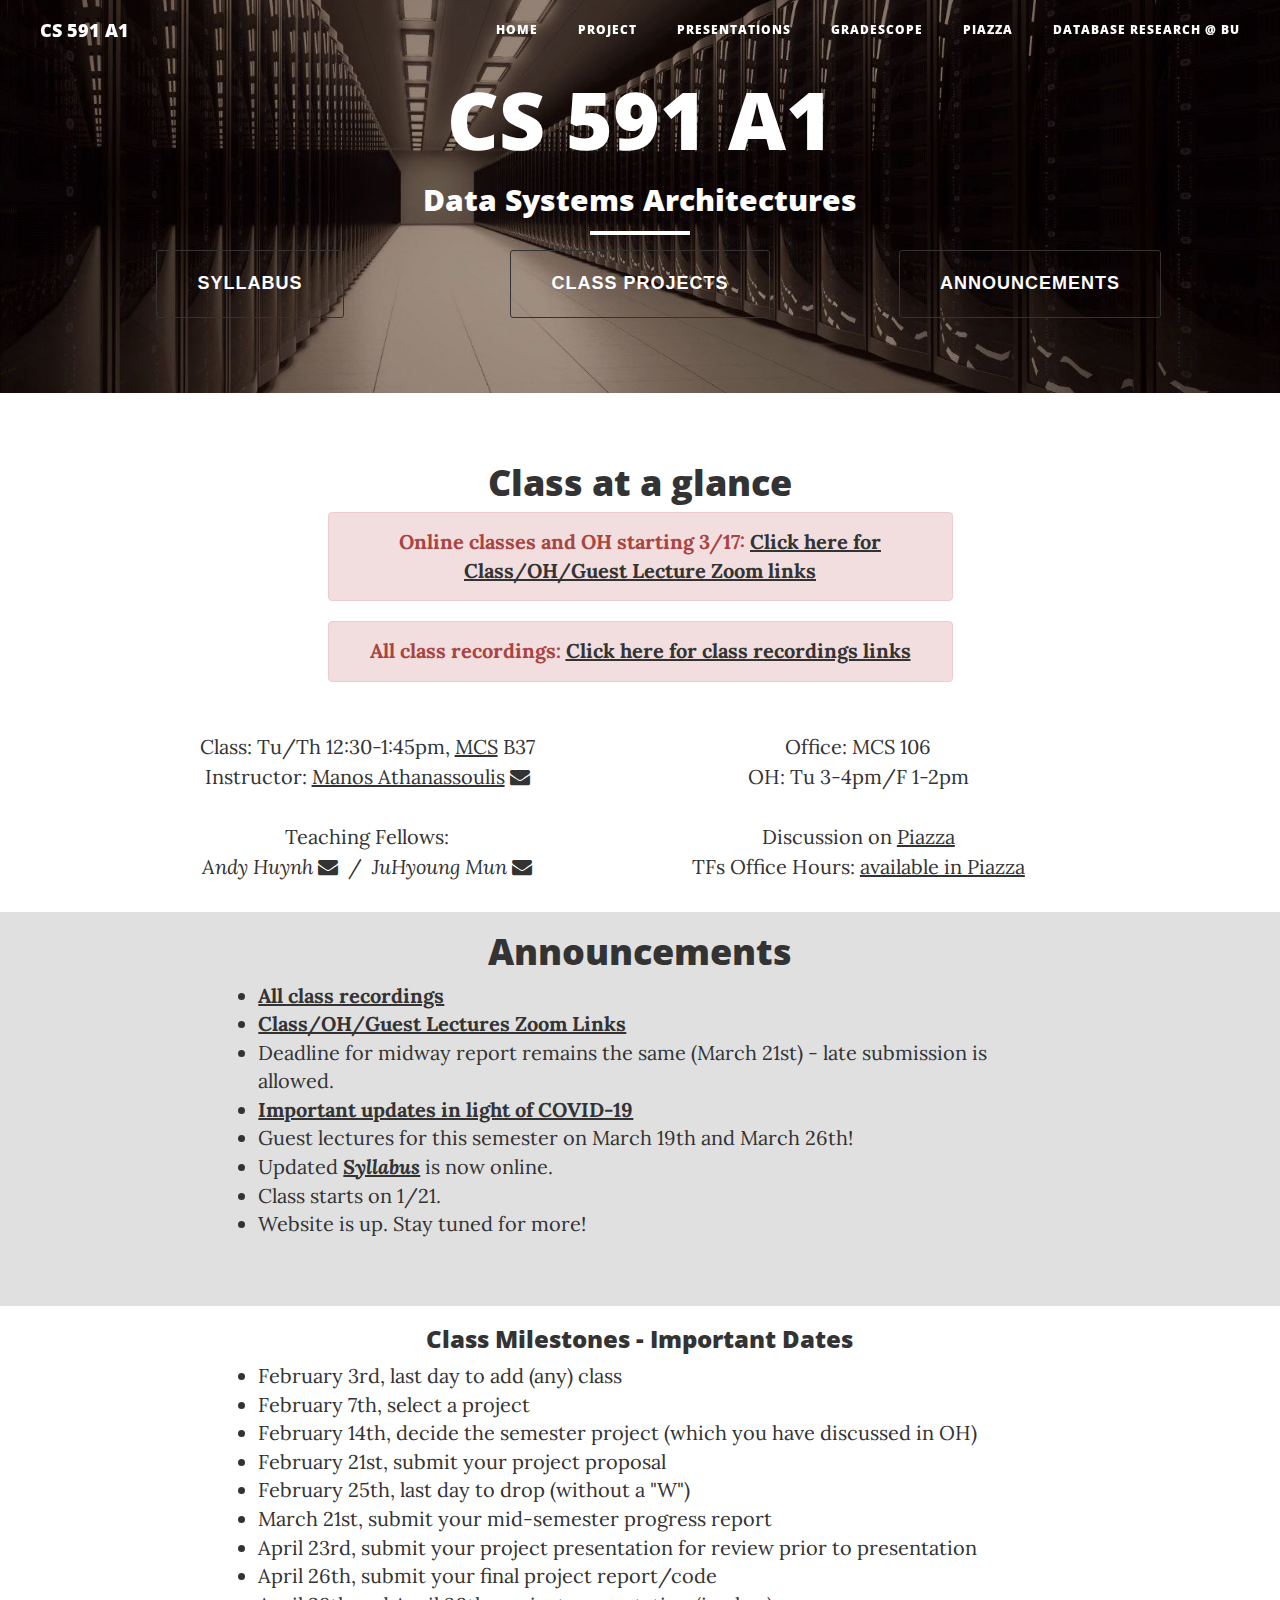
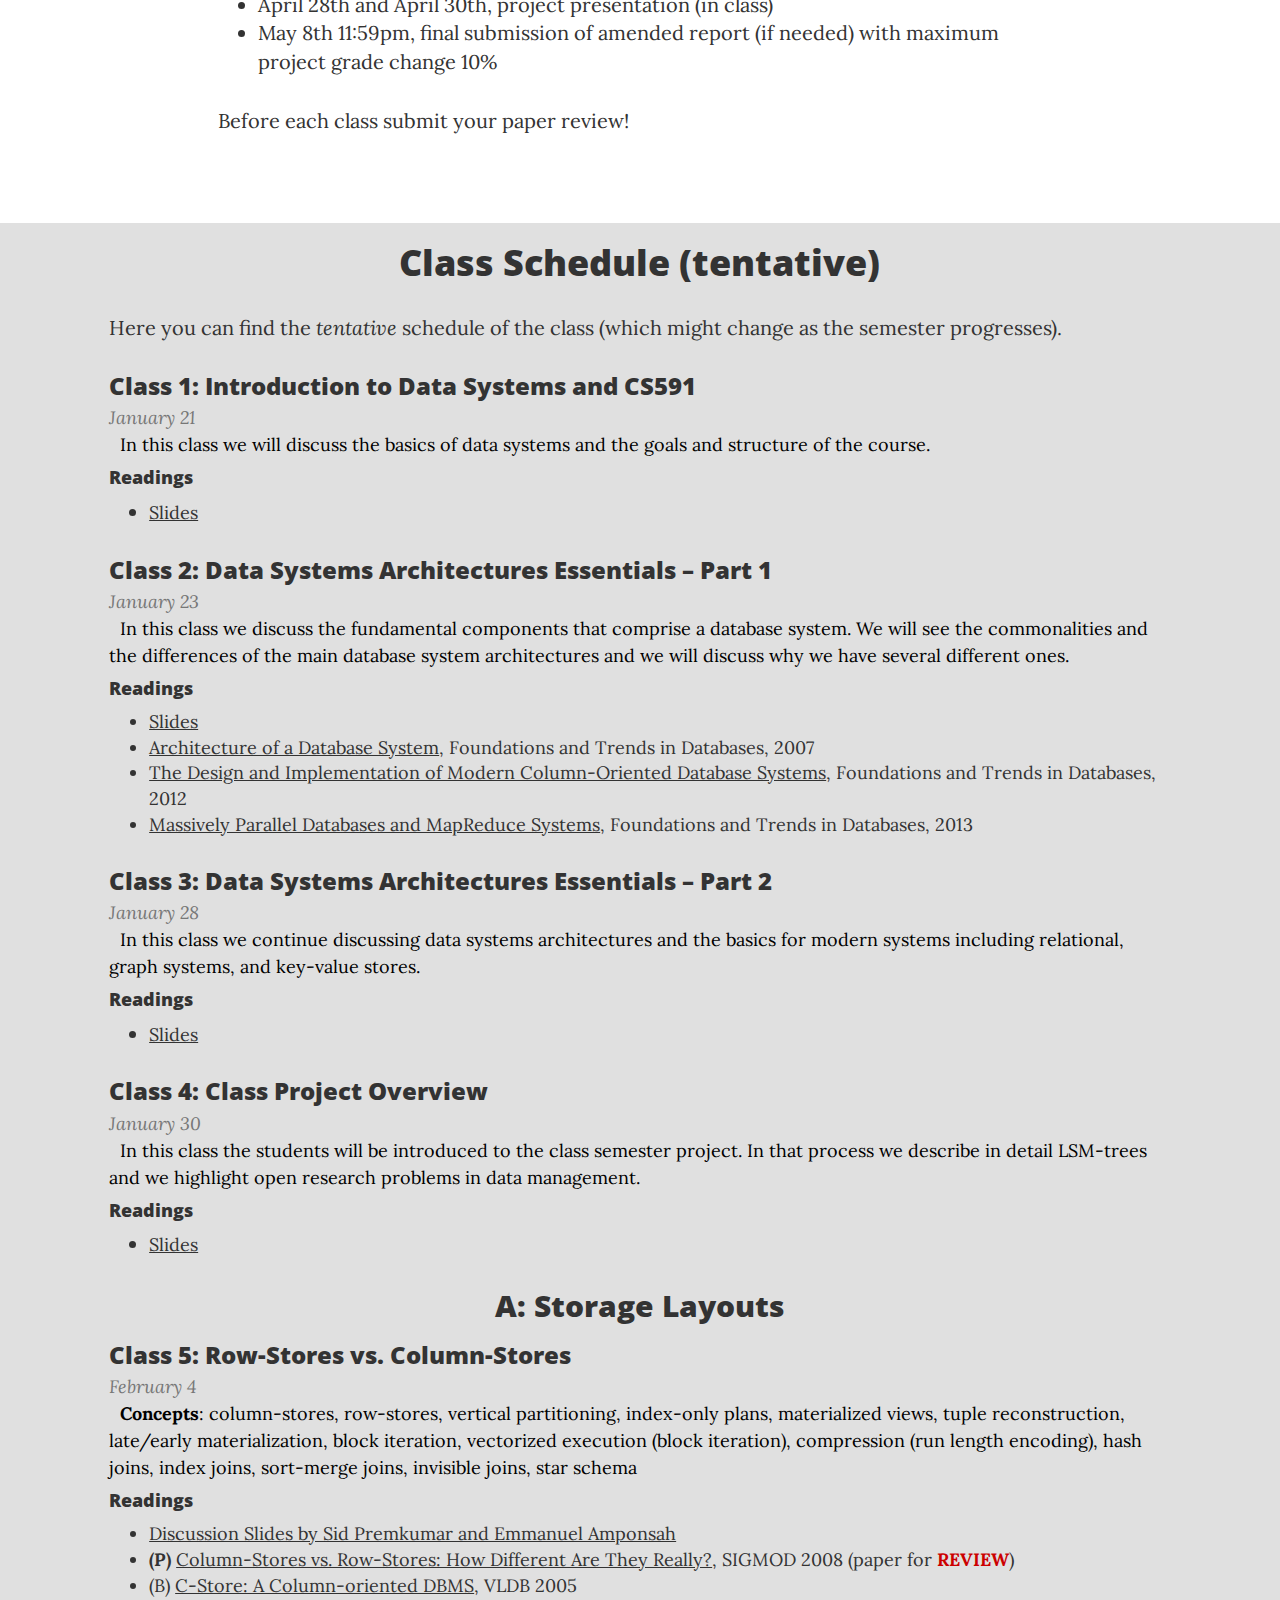
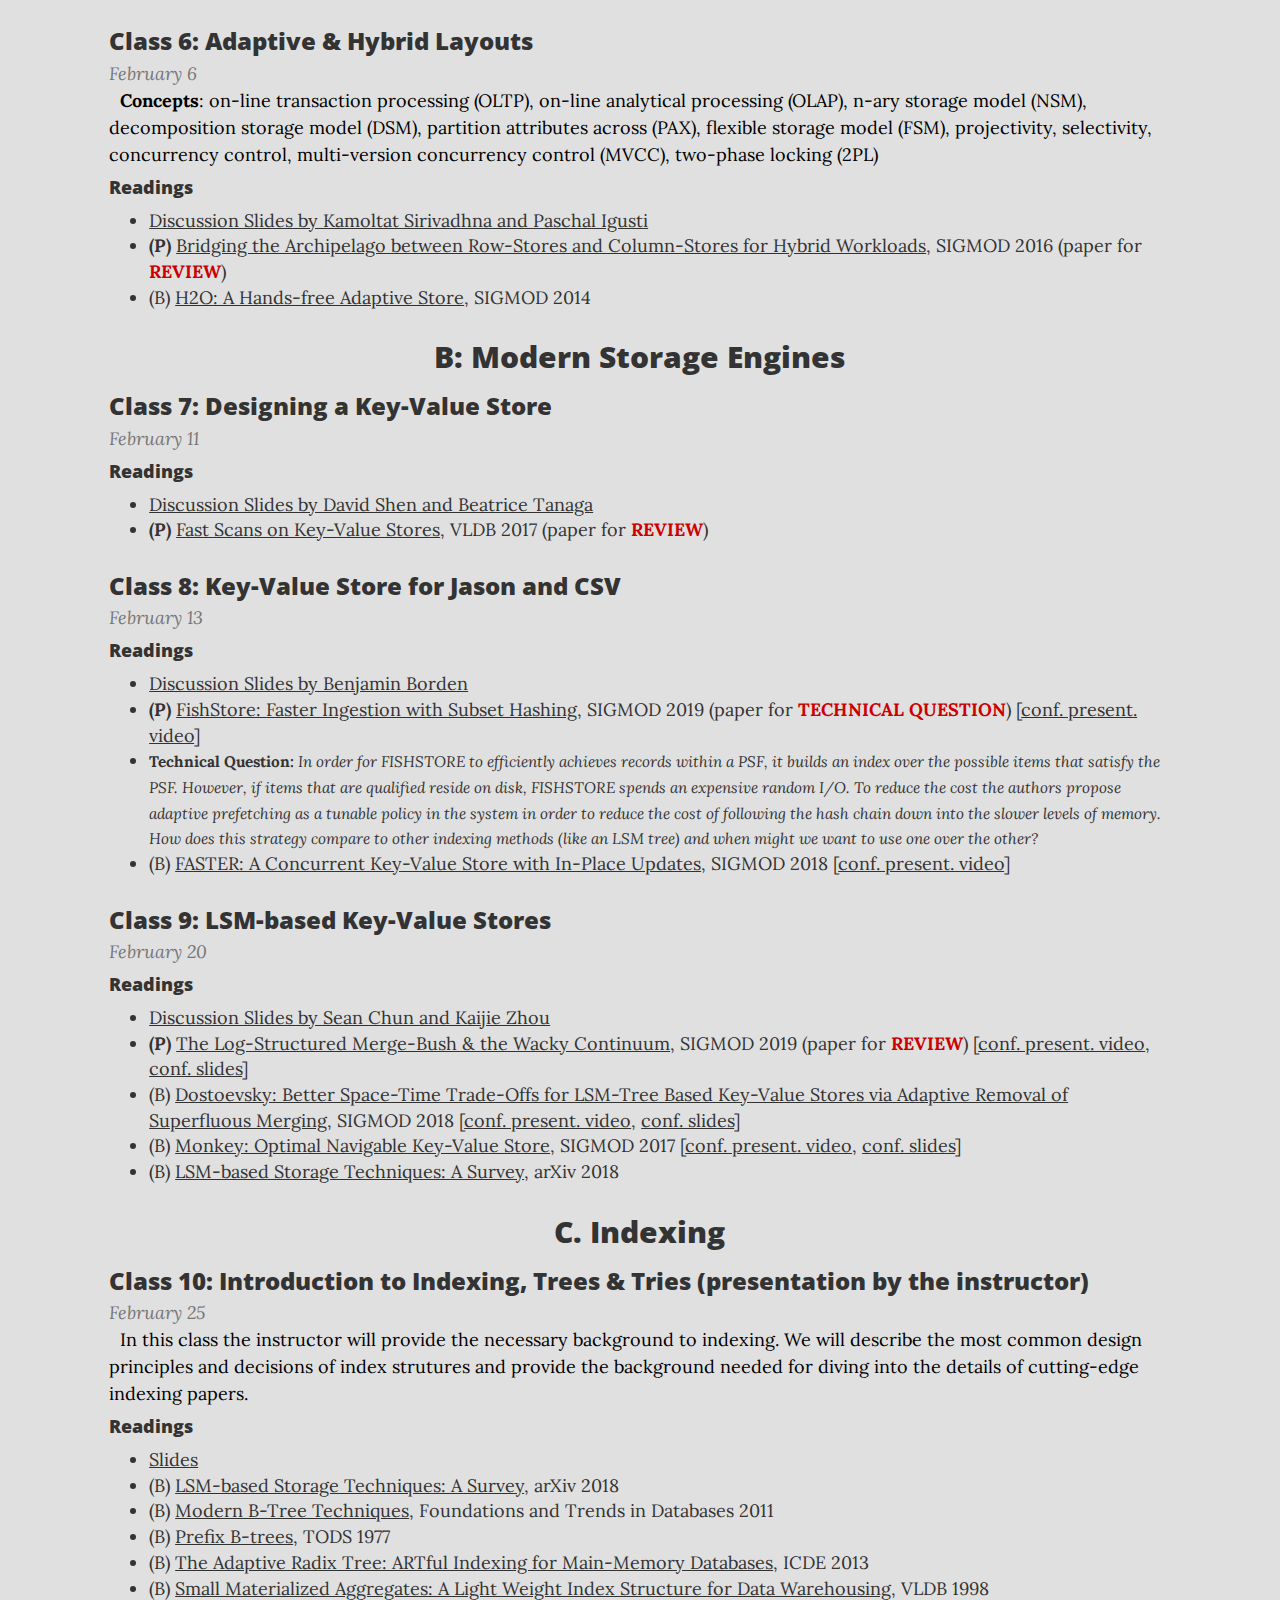
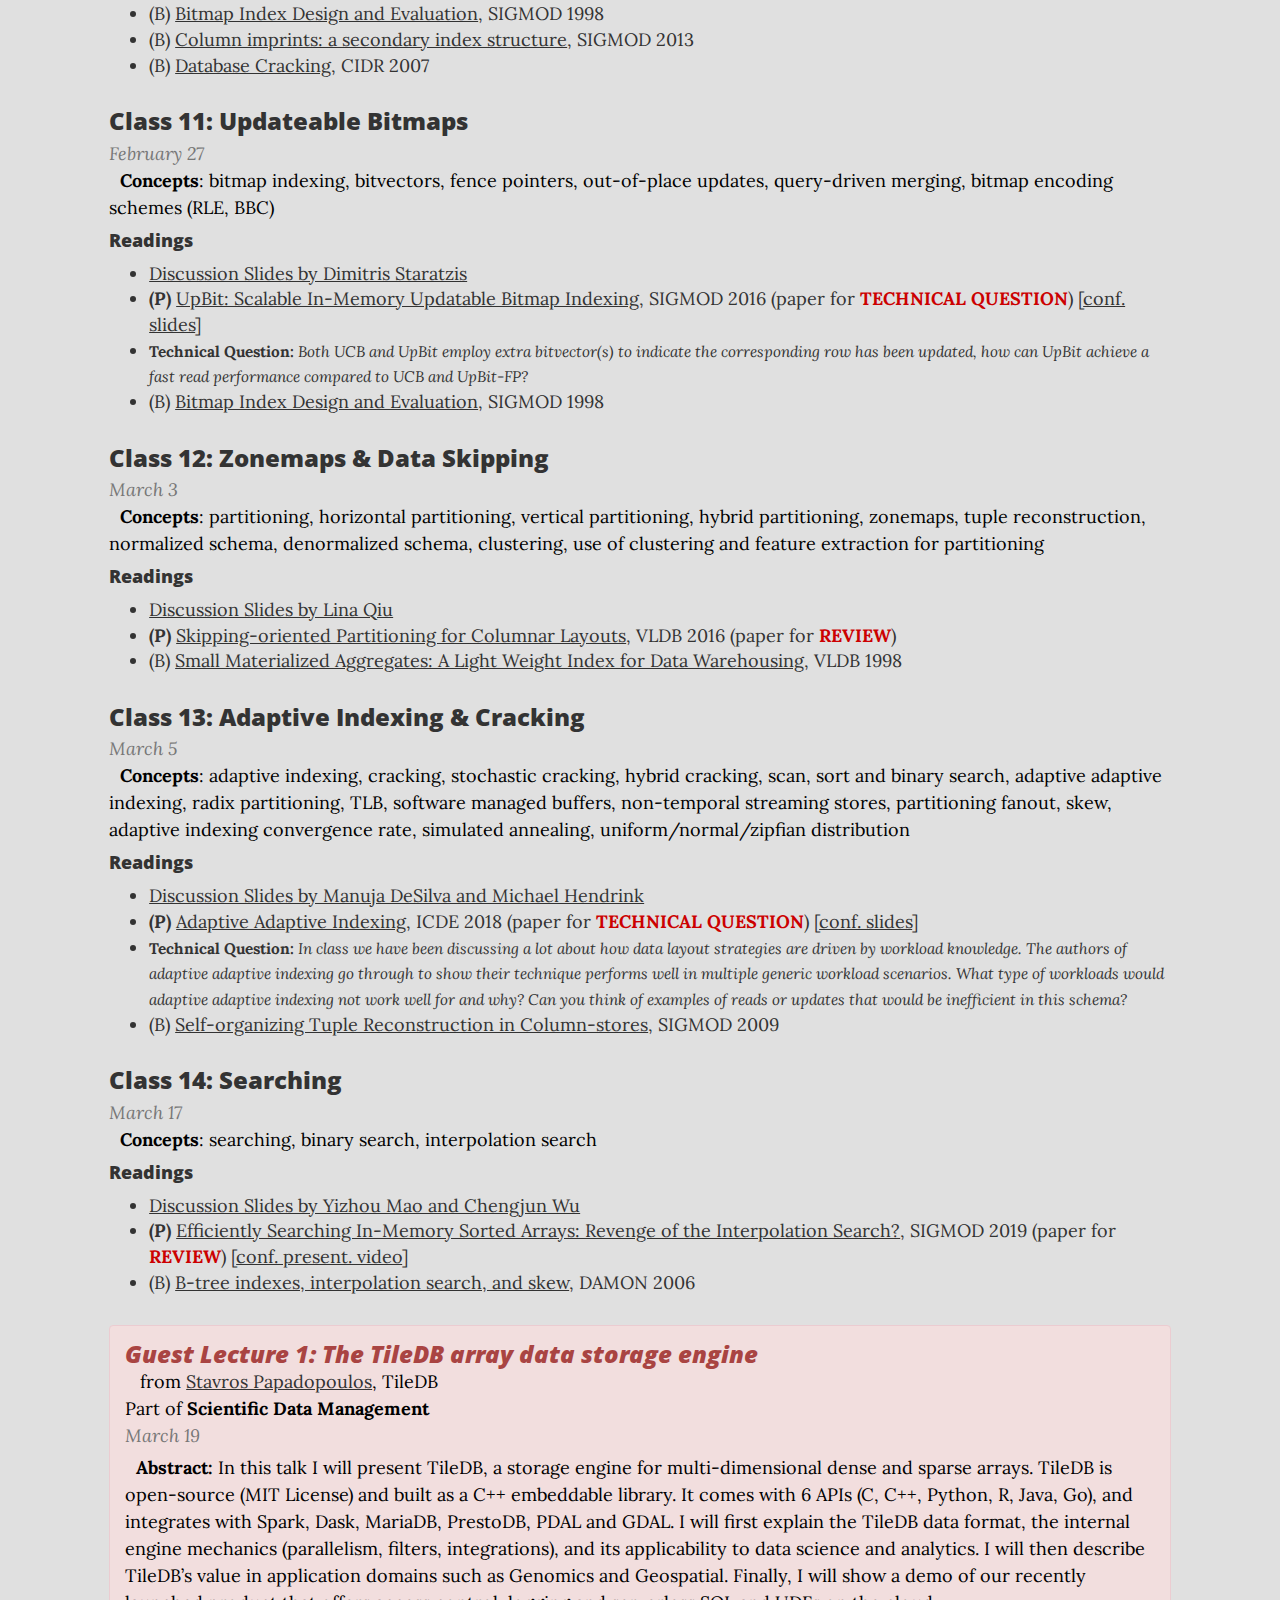
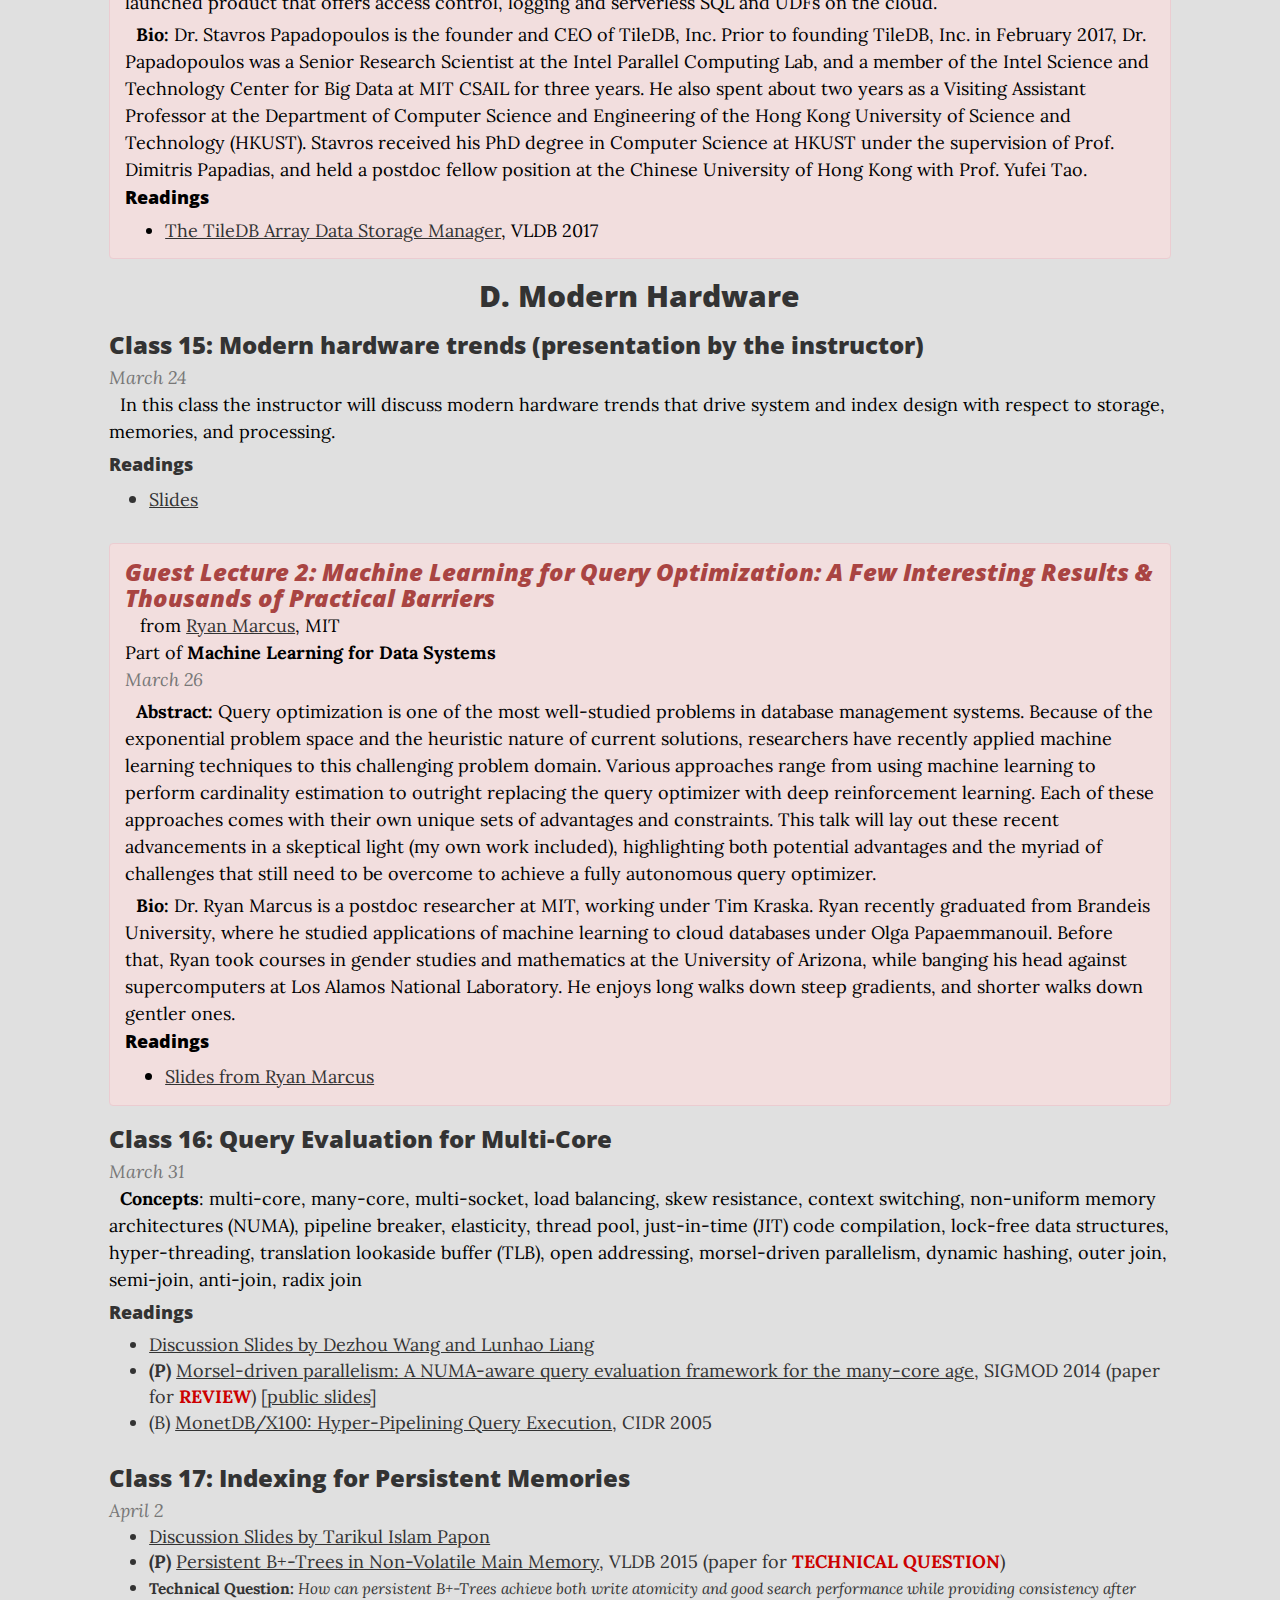
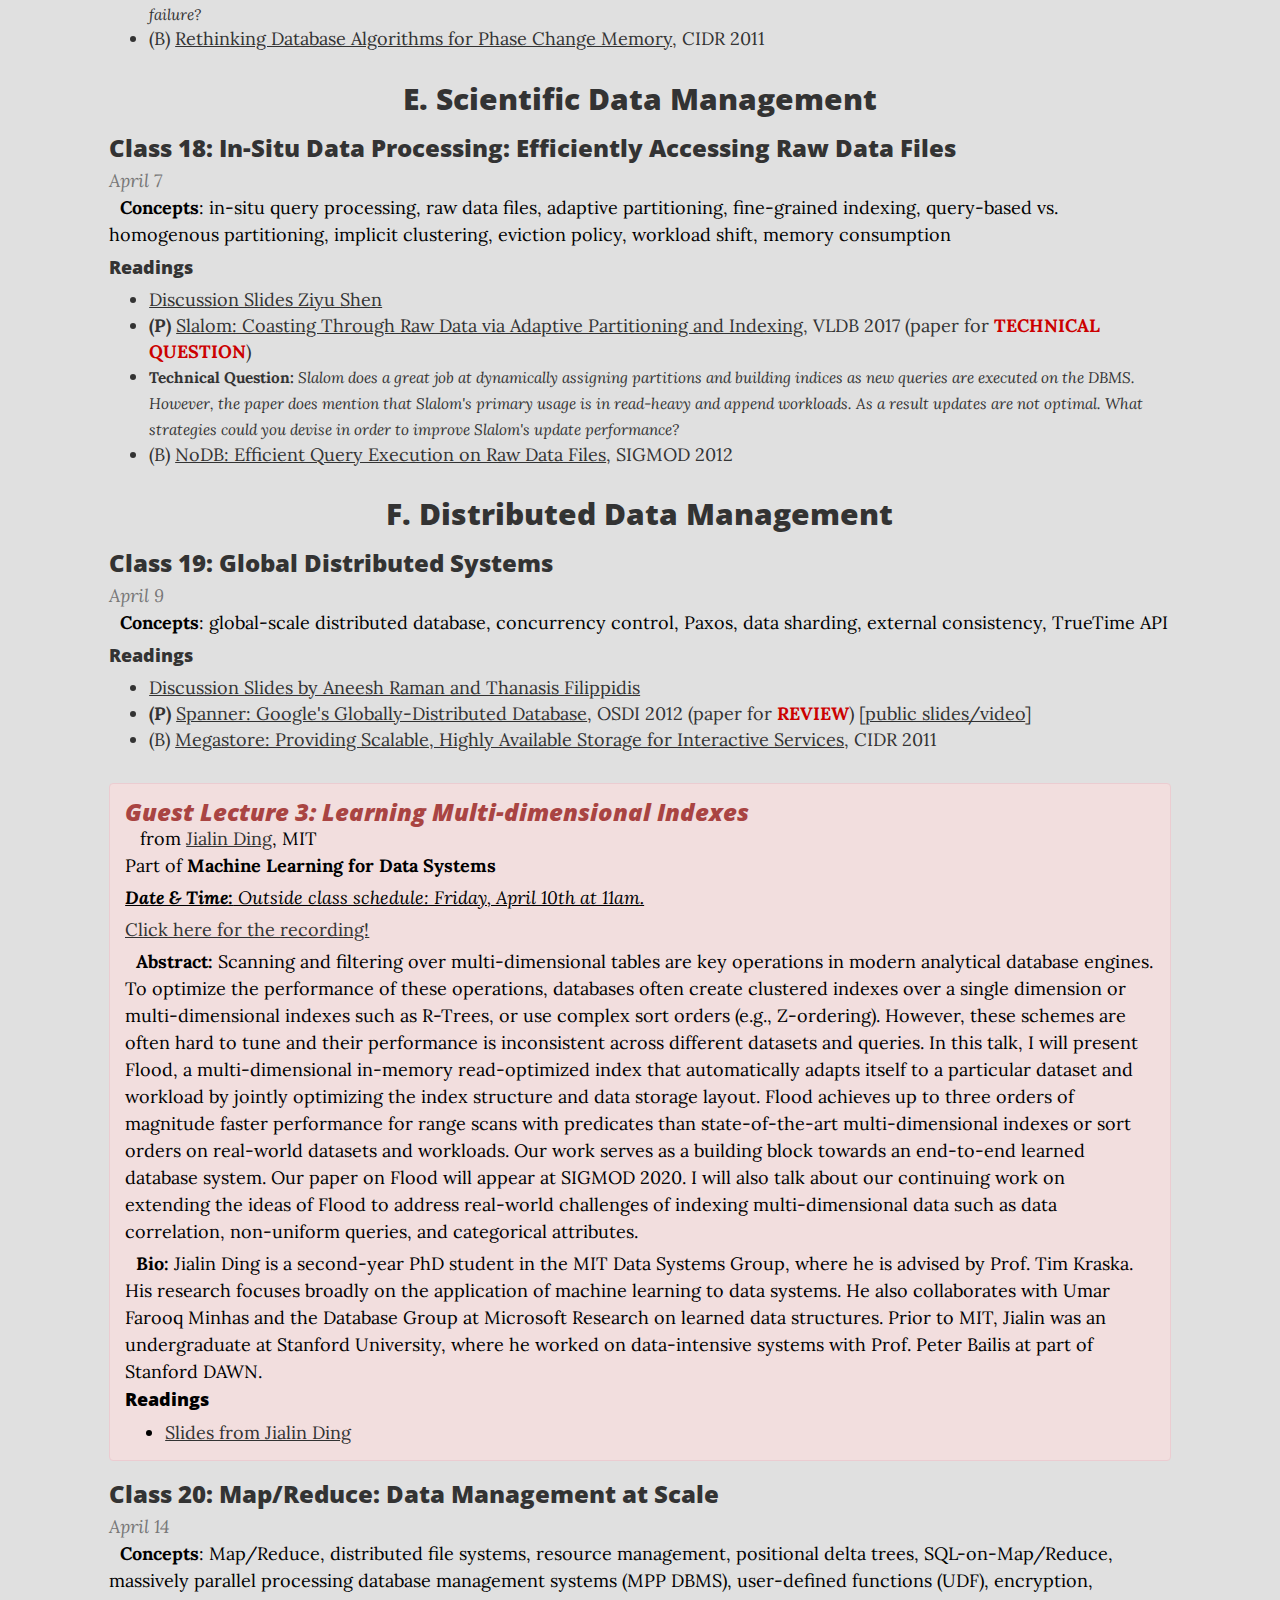
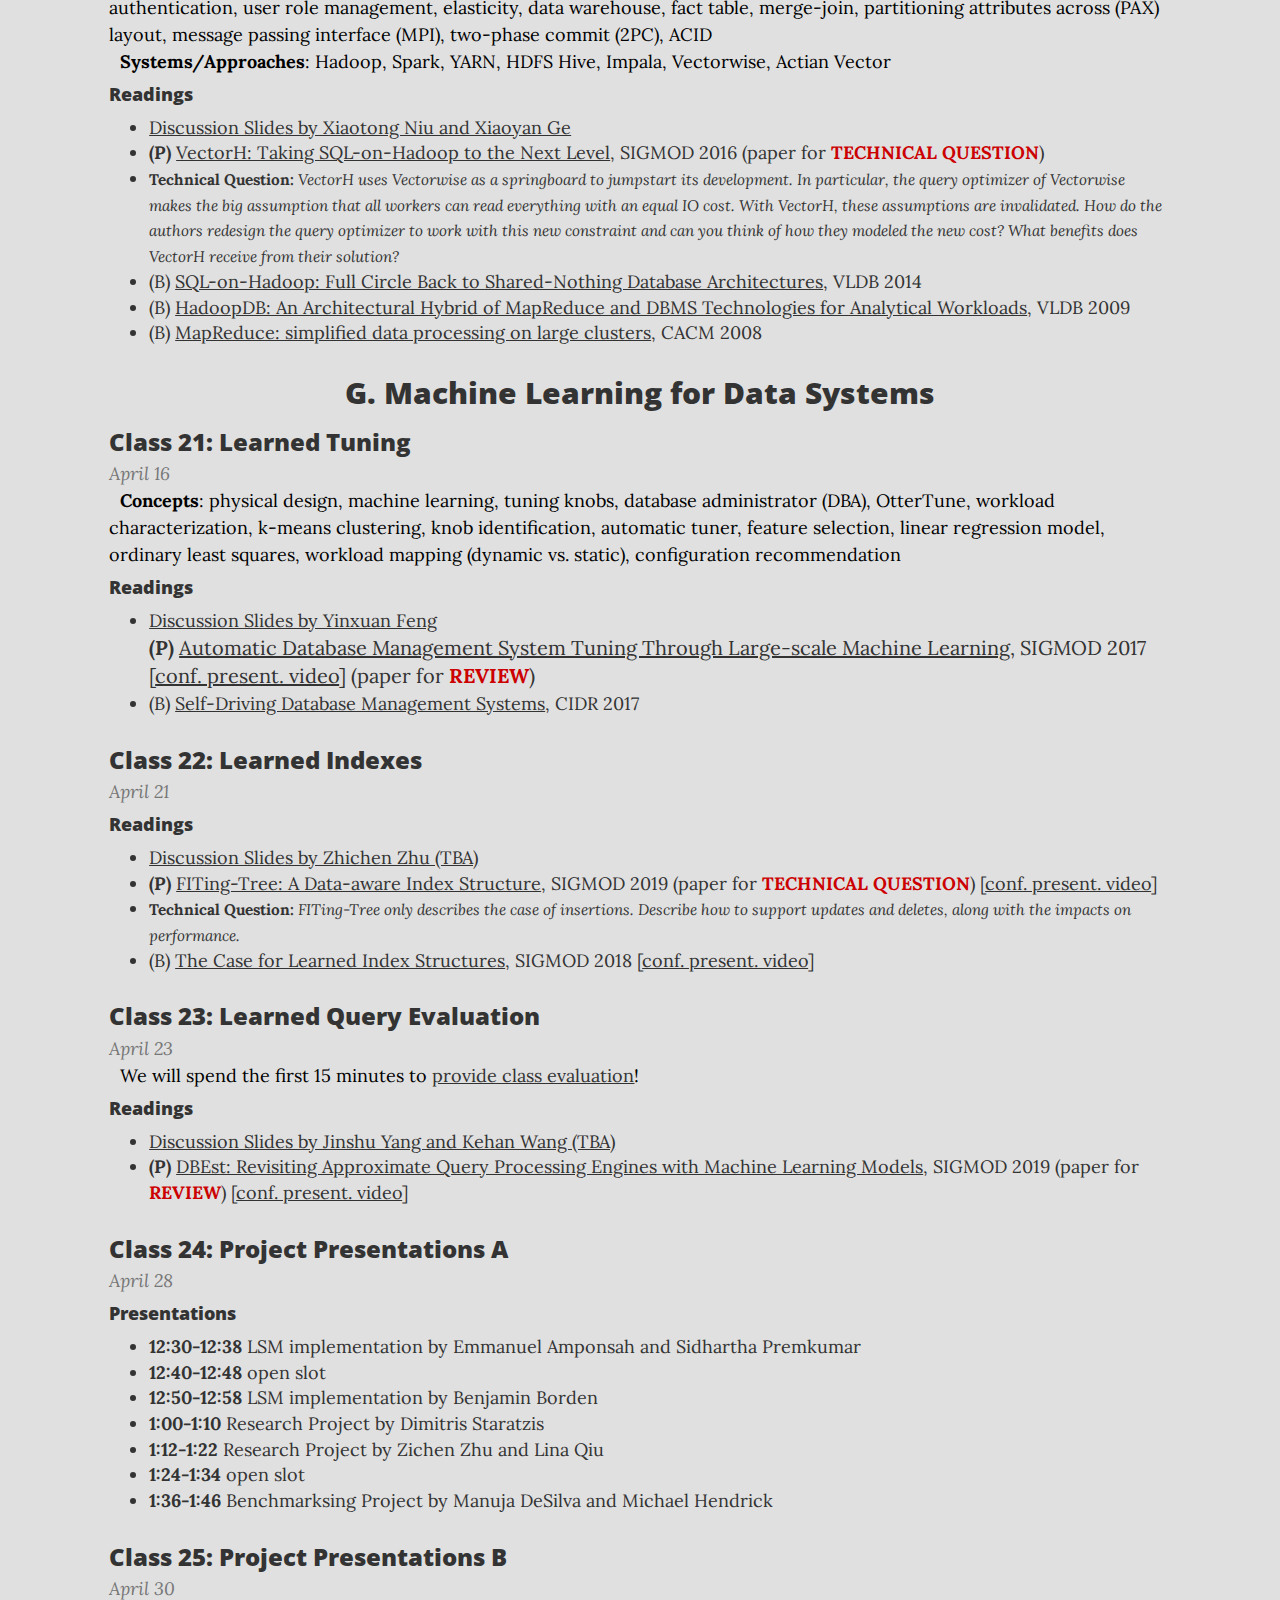
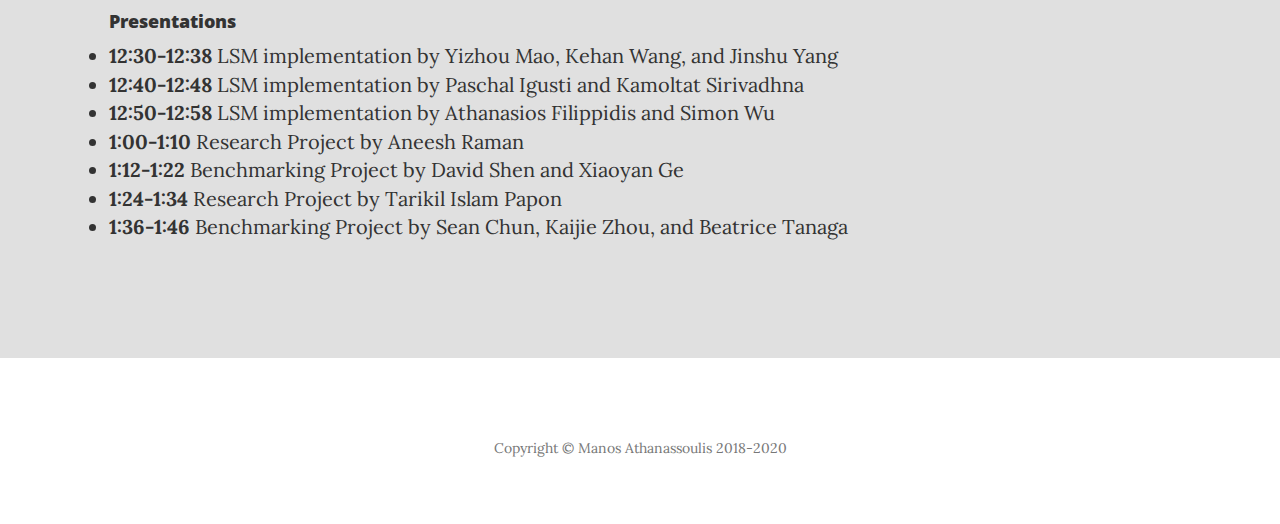
==== index.html @ b8f97b35 "minor" ====
<!DOCTYPE html>
<html lang="en">

<head>

    <meta charset="utf-8">
    <meta http-equiv="X-UA-Compatible" content="IE=edge">
    <meta name="viewport" content="width=device-width, initial-scale=1">
    <meta name="description" content="">
    <meta name="author" content="">

    <link href="img/favicon-database.ico" rel="shortcut icon" type="image/x-icon" />

    <title>CAS CS591 A1 -- Data Systems Architectures @ Boston University</title>

    <!-- Bootstrap Core CSS -->
    <link href="vendor/bootstrap/css/bootstrap.min.css" rel="stylesheet">

    <!-- Theme CSS -->
    <link href="css/clean-blog.min.css" rel="stylesheet">

    <!-- Custom CSS -->
    <link href="css/main.css?v=1" rel="stylesheet">

    <!-- Custom Fonts -->
    <link href="vendor/font-awesome/css/font-awesome.min.css" rel="stylesheet" type="text/css">
    <link href='https://fonts.googleapis.com/css?family=Lora:400,700,400italic,700italic' rel='stylesheet' type='text/css'>
    <link href='https://fonts.googleapis.com/css?family=Open+Sans:300italic,400italic,600italic,700italic,800italic,400,300,600,700,800' rel='stylesheet' type='text/css'>

    <!-- HTML5 Shim and Respond.js IE8 support of HTML5 elements and media queries -->
    <!-- WARNING: Respond.js doesn't work if you view the page via file:// -->
    <!--[if lt IE 9]>
        <script src="https://oss.maxcdn.com/libs/html5shiv/3.7.0/html5shiv.js"></script>
        <script src="https://oss.maxcdn.com/libs/respond.js/1.4.2/respond.min.js"></script>
    <![endif]-->

  <script type="text/javascript"> 
      function classDay(d){ 
        var dates = ["January 21","January 23","January 28","January 30","February 4","February 6","February 11","February 13","February 20","February 25","February 27","March 3","March 5","March 17","March 19","March 24","March 26","March 31","April 2","April 7","April 9","April 14","April 16","April 21","April 23","April 28","April 30"]
        if (d>=0 && d<27)
          return dates[d];
        else 
          return "TBA";
       } 
       var cday=0;
       var rday=0;
       var cancelday=0;
    </script>

</head>

<body>

    <!-- Navigation -->
    <nav class="navbar navbar-default navbar-custom navbar-fixed-top">
        <div class="container-fluid">
            <!-- Brand and toggle get grouped for better mobile display -->
            <div class="navbar-header page-scroll">
                <button type="button" class="navbar-toggle" data-toggle="collapse" data-target="#bs-example-navbar-collapse-1">
                    <span class="sr-only">Toggle navigation</span>
                    Menu <i class="fa fa-bars"></i>
                </button>
                <a class="navbar-brand" href="index.html">CS 591 A1</a>
            </div>

            <!-- Collect the nav links, forms, and other content for toggling -->
            <div class="collapse navbar-collapse" id="bs-example-navbar-collapse-1">
                <ul class="nav navbar-nav navbar-right">
                    <li>
                        <a href="index.html">Home</a>
                    </li>
                    <li>
                        <a href="project.html">Project</a>
                        <!-- <a class="inactiveLink">Project</a> -->
                    </li>
                    <li>
                        <a href="https://tinyurl.com/S2020-CS591-presentations" target="_blank">Presentations</a>
                        <!-- <a class="inactiveLink">Project</a> -->
                    </li>
                    <!-- <li>
                        <a href="syllabus.html">Syllabus</a>
                    </li> -->
                    <!-- <li>
                        <a href="http://tinyurl.com/" target="_blank">Notes</a>
                    </li> -->
                    <li>
                        <a href="https://www.gradescope.com/courses/82840" target="_blank">Gradescope</a>
                        <!-- <a href="https://tinyurl.com/CS591A1-blackboard" target="_blank">Blackboard</a> -->
                    </li>
                    <li>
                        <a href="http://piazza.com/bu/spring2020/cs591a1/" target="_blank">Piazza</a>
                    </li>
                    <li>
                            <a href="http://midas.bu.edu/" target="_blank">Database Research @ BU</a>
                    </li>
<!--                     <li>
                        <a href="contact.html">Contact</a>
                    </li>
 -->
    <!--                 <li>
                        <a href="#first">1st</a>
                    </li>
                    <li>
                        <a href="#second">2nd</a>
                    </li> -->
                </ul>
            </div>
            <!-- /.navbar-collapse -->
        </div>
        <!-- /.container -->
    </nav>

    <!-- Page Header -->
    <!-- Set your background image for this header on the line below. -->
    <!-- <header class="intro-header" style="background-image: url('img/home-bg.jpg')"> -->
    <!-- <header class="intro-header" style="background-color: #FF2400"> -->
    <header class="intro-header" style="background-image: url('img/data-center.jpg')">
        <div class="container">
            <div class="row">
                <div class="col-md-12">
                    <div class="site-heading">
                        <h1>CS 591 A1</h1>
                        <h2> Data Systems Architectures</h2>
                        <hr class="small">
                        <!-- <span class="subheading">Understanding the internals of database systems</span> -->
                    
                    <div class="row">
                        <div class="col-md-4">
                                <a class="btn btn-xl" href="documents/CS591A1-Spring2020-syllabus.pdf">Syllabus</a>
                        </div>
                        <div class="col-md-4">
                                <a class="btn btn-xl" href="project.html">Class Projects</a>
                        </div>
                        <div class="col-md-4">
                                <a class="btn btn-xl" href="#announcements">Announcements</a>
                        </div>

                    </div>

                    </div>
                </div>
            </div>
                        <!-- <p class="text-center"> -->
                    <!-- <a class="btn btn-xl" href="syllabus.html">What is this class about?</a>&nbsp;&nbsp;&nbsp; -->
                    <!-- <a class="btn btn-xl" href="documents/CS591A1-Spring2019-syllabus.pdf">Syllabus</a>&nbsp;&nbsp;&nbsp; -->
                    <!-- <a class="btn btn-xl" href="project.html">Class Projects</a>&nbsp;&nbsp;&nbsp; -->
                    <!-- <a class="btn btn-xl inactiveLink">Class Projects</a>&nbsp;&nbsp;&nbsp; -->
                    <!-- <a class="btn btn-xl" href="#announcements">Announcements</a> -->
                <!-- </p> -->
                    <!-- </div> -->
                <!-- </div> -->
            <!-- </div> -->
        </div>
    </header>

<!--            <div class="row">
            <div class="col-lg-10 col-lg-offset-1">
              <div class="alert alert-danger" role="alert">
                <p><strong>Note: </strong> The material of the website is currently updated. Please visit periodically to monitor updates as the beginning of the semester approaches.
                </p>
              </div>
            </div>
          </div>
 -->

    <!-- Main Content -->
    <div class="" id="first">
        <div class="row">
        	<div class="col-lg-10 col-lg-offset-1 col-md-10 col-md-offset-1">
        		<h1 class="text-center">Class at a glance</h1>
            </div>
            <div class="col-lg-6 col-lg-offset-3 col-md-8 col-md-offset-2">
                <div class="alert alert-danger" role="alert">
                    <center>
                        <strong>Online classes and OH starting 3/17: <a href="https://piazza.com/class/k5ffzklkd1z54v?cid=50" style="text-decoration: underline;">Click here for Class/OH/Guest Lecture Zoom links</a></strong> 
                    </center>
                </div>
                <div class="alert alert-danger" role="alert">
                    <center>
                        <strong>All class recordings: <a href="https://piazza.com/class/k5ffzklkd1z54v?cid=58" style="text-decoration: underline;">Click here for class recordings links</a></strong> 
                    </center>
                </div>
            </div>

            <div class="col-lg-5 col-lg-offset-1 col-md-5 col-md-offset-1 text-center">
				<p>Class: Tu/Th 12:30-1:45pm, <a href="https://www.bu.edu/maps/?id=757" target="_blank">MCS</a> B37 
				<br>
				Instructor: <a href="http://cs-people.bu.edu/mathan/" target="_blank">Manos Athanassoulis</a>&nbsp;<a href="mailto:mathan@bu.edu?subject=[CS591A1]"><i class="fa fa-envelope"></i></a></p>
				<p> Teaching Fellows: </br><em>Andy Huynh</em>&nbsp;<a href="mailto:ndhuynh@bu.edu?subject=[CS591A1]"><i class="fa fa-envelope"></i></a>&nbsp;&nbsp;/&nbsp;&nbsp;<em>JuHyoung Mun</em>&nbsp;<a href="mailto:jmun@bu.edu?subject=[CS591A1]"><i class="fa fa-envelope"></i></a></p>
			</div> 
			<div class="col-lg-4 col-md-4 text-center">
				<p> Office: MCS 106<br>
				OH: Tu 3-4pm/F 1-2pm</p>
				<p> 
                Discussion on <a href="https://piazza.com/bu/spring2020/cs591a1" target="_blank">Piazza</a>
                <!-- Discussion on <a href="https://piazza.com/bu/spring2019/cs591a1" target="_blank">Piazza</a> -->
                <br>TFs Office Hours: <a href="https://piazza.com/class/k5ffzklkd1z54v?cid=8" target="_blank">available in Piazza</a>
                </p>
			</div>
        </div>
    </div>

    <!-- Main Content -->
    <div class="alternate" id="announcements">
        <div class="row">
            <div class="col-lg-10 col-lg-offset-1 col-md-10 col-md-offset-1 col-xs-10 col-xs-offset-1">
                <h1 class="text-center">Announcements</h1>
            </div>
            
            <div class="col-lg-8 col-lg-offset-2 col-xs-10 col-xs-offset-1">
                <ul class="mylist2">

                <!-- <li> Final grades are now uploaded! </li>
                <li> Register for your <a href="https://doodle.com/poll/ey726g9zepy3kpag" target="_blank" style="text-decoration: underline">project presentation</a>. </li>
                <li> A list of useful links added in the <a href="project.html" target="_blank" style="text-decoration: underline">project page</a>. </li>
                <li> Our first visitor is coming on March 5th! </li>
                <li> More details about the projects are available in the <a href="project.html" target="_blank" style="text-decoration: underline">project page</a>. </li>
                <li> Slides for Class 1 are available. We will be posting slides as soon as possible after class. </li>
                <li> <a href="https://tinyurl.com/CASCS591A1-presentations" target="_blank" style="text-decoration: underline">Register</a> for presentations! </li>
                <li> The schedule is populated with the papers to discuss. </li> -->
                
                <li> <strong><a href="https://piazza.com/class/k5ffzklkd1z54v?cid=58">All class recordings</a></strong></li>
                <li> <strong><a href="https://piazza.com/class/k5ffzklkd1z54v?cid=50">Class/OH/Guest Lectures Zoom Links</a></strong></li>
                <li> Deadline for midway report remains the same (March 21st) - late submission is allowed.</li>
                <li> <strong><a href="https://piazza.com/class/k5ffzklkd1z54v?cid=41">Important updates in light of COVID-19</a></strong></li>
                <li> Guest lectures for this semester on March 19th and March 26th! </li>
                <li> Updated <strong><em><a href="documents/CS591A1-Spring2020-syllabus.pdf">Syllabus</a></em></strong> is now online. </li> 
                <li> Class starts on 1/21.</li>
                <li> Website is up. Stay tuned for more!</li>
                </ul>
                <br>
                <br>

            </div>
        </div>
    </div>


    <!-- Main Content -->
    <div class="" id="milestones">
        <div class="row">
            <div class="col-lg-10 col-lg-offset-1 col-md-10 col-md-offset-1 col-xs-10 col-xs-offset-1">
                <h3 class="text-center">Class Milestones - Important Dates</h3>
            </div>

            <div class="col-lg-8 col-lg-offset-2 col-xs-10 col-xs-offset-1">
                <ul>
                    <li>February 3rd, last day to add (any) class</li>
                    <li>February 7th, select a project</li>
                    <li>February 14th, decide the semester project (which you have discussed in OH)</li>
                    <li>February 21st, submit your project proposal</li>
                    <li>February 25th, last day to drop (without a "W")</li>
                    <li>March 21st, submit your mid-semester progress report</li>
                    <li>April 23rd, submit your project presentation for review prior to presentation</li>
                    <li>April 26th, submit your final project report/code</li>
                    <li>April 28th and April 30th, project presentation (in class)</li>
                    <li>May 8th 11:59pm, final submission of amended report (if needed) with maximum project grade change 10%</li>
                </ul>
                <p>Before each class submit your paper review!</p>
                <br>
                <br>

            </div>
        </div>
    </div>

    <!-- Main Content -->

    <div class="alternate" id="schedule">
        <div class="row">
            <div class="col-lg-10 col-lg-offset-1 col-md-10 col-md-offset-1">
            	<h1 class="text-center">Class Schedule (tentative)</h1>

                <p>
                Here you can find the <em>tentative</em> schedule of the class (which
                might change as the semester progresses).
                </p>
                <!-- <p>
                The slides will be uploaded here after each class, but they
                <em>cannot</em> be used as a replacement of the lectures, and will
                <em>not</em> be sufficient on their own. Some lectures might deviate from
                the textbook (in presentation, order, and content). Hence, attendance
                during the lecturing and during the class discussion is <em>mandatory</em>
                and an integral part of the class.
                </p> -->

                <div class="post-preview">
                    <h3 class="post-subtitle">
                        <script type="text/javascript">document.write("<a id=\"class"+(cday+1)+"\"></a>"); </script>
                        Class <script type="text/javascript">document.write(cday+1)</script>: Introduction to Data Systems and CS591
                    </h3>
                    <p class="post-meta"><script type="text/javascript"> document.write(classDay(rday+cday+cancelday));cday++;</script></p>
                    <p class="post-content"> In this class we will discuss the basics of data systems and the goals and structure of the course.
 
                    <h4>Readings</h4>
                    <ul>
                    <li><a target="_blank" style="font-size:18px; text-decoration: underline;" tabindex="-1" href="./slides/CAS-CS591A1-Class1.pdf" >Slides</a> </li>
                    </ul>
                    </p>
                    
                    <h3 class="post-subtitle">
                        <script type="text/javascript">document.write("<a id=\"class"+(cday+1)+"\"></a>"); </script>
                        Class <script type="text/javascript">document.write(cday+1)</script>: Data Systems Architectures Essentials – Part 1
                    </h3>
                    <p class="post-meta"><script type="text/javascript"> document.write(classDay(rday+cday+cancelday));cday++;</script></p>
                    <p class="post-content"> In this class we discuss the fundamental
                    components that comprise a database system. We will see the
                    commonalities and the differences of the main database system
                    architectures and we will discuss why we have several different ones.
                    <h4>Readings</h4>
                    <ul class="mylist">
                        <li><a target="_blank" style="font-size:18px; text-decoration: underline;" tabindex="-1" href="./slides/CAS-CS591A1-Class2.pdf" >Slides</a> </li>
                    <li><a href="https://dsf.berkeley.edu/papers/fntdb07-architecture.pdf">Architecture of a Database System</a>, Foundations and Trends in Databases, 2007</li>
                    <li><a href="http://db.csail.mit.edu/pubs/abadi-column-stores.pdf">The Design and Implementation of Modern Column-Oriented Database Systems</a>, Foundations and Trends in Databases, 2012</li>
                    <li><a href="https://www.cut.ac.cy/digitalAssets/122/122275_1002013-FnTDB-Survey.pdf">Massively Parallel Databases and MapReduce Systems</a>, Foundations and Trends in Databases, 2013</li>
                    </ul>
                    </p>

                    <h3 class="post-subtitle">
                        <script type="text/javascript">document.write("<a id=\"class"+(cday+1)+"\"></a>"); </script>
                        Class <script type="text/javascript">document.write(cday+1)</script>: Data Systems Architectures Essentials – Part 2
                    </h3>
                    <p class="post-meta"><script type="text/javascript"> document.write(classDay(rday+cday+cancelday));cday++;</script></p>
                    <p class="post-content"> In this class we continue discussing data systems architectures and the basics for modern systems including relational, graph systems, and key-value stores. 
                    <h4>Readings</h4>
                    <ul>
                    <li><a target="_blank" style="font-size:18px; text-decoration: underline;" tabindex="-1" href="./slides/CAS-CS591A1-Class3.pdf" >Slides</a> </li>                   
                    </ul>
                    </p>

                    <h3 class="post-subtitle">
                        <script type="text/javascript">document.write("<a id=\"class"+(cday+1)+"\"></a>"); </script>
                        Class <script type="text/javascript">document.write(cday+1)</script>: Class Project Overview
                    </h3>
                    <p class="post-meta"><script type="text/javascript"> document.write(classDay(rday+cday+cancelday));cday++;</script></p>
                    <p class="post-content"> In this class the students will be introduced to the class semester project. In that process we describe in detail LSM-trees and we highlight open research problems in data management. 
                    <h4>Readings</h4>
                    <ul>
                    <li><a target="_blank" style="font-size:18px; text-decoration: underline;" tabindex="-1" href="./slides/CAS-CS591A1-Class4.pdf" >Slides</a> </li>
                    </ul>
                    </p>

                    
                    <h2 class="text-center">A: Storage Layouts</h2>


                    <h3 class="post-subtitle">
                        <script type="text/javascript">document.write("<a id=\"class"+(cday+1)+"\"></a>"); </script>
                        Class <script type="text/javascript">document.write(cday+1)</script>: Row-Stores vs. Column-Stores
                    </h3>
                    <p class="post-meta"><script type="text/javascript"> document.write(classDay(rday+cday+cancelday));cday++;</script></p>
                    <p class="post-content"> 
                    <strong>Concepts</strong>: column-stores, row-stores, vertical partitioning, index-only plans, materialized views, tuple reconstruction, late/early materialization, 
                    block iteration, vectorized execution (block iteration), compression (run length encoding), hash joins, index joins, sort-merge joins, invisible joins, star schema
                    <h4>Readings</h4>
                    <ul class="mylist">
                    <li><a target="_blank" style="font-size:18px; text-decoration: underline;" tabindex="-1" href="./student_slides/1.ColumnStoresVsRowStores_SidPremkumar_EmmanuelAmponsah.pdf" >Discussion Slides by Sid Premkumar and Emmanuel Amponsah</a> </li>
                    <li><strong>(P)</strong> <a href="https://dl.acm.org/citation.cfm?doid=1376616.1376712">Column-Stores vs. Row-Stores: How Different Are They Really?</a>, SIGMOD 2008 (paper for <strong class="red">REVIEW</strong>) </li>
                    <li>(B) <a href="https://dl.acm.org/citation.cfm?id=1083658">C-Store: A Column-oriented DBMS</a>, VLDB 2005</li>
                    </ul>
                    </p>

                    <h3 class="post-subtitle">
                        <script type="text/javascript">document.write("<a id=\"class"+(cday+1)+"\"></a>"); </script>
                        Class <script type="text/javascript">document.write(cday+1)</script>: Adaptive &amp; Hybrid Layouts
                    </h3>
                    <p class="post-meta"><script type="text/javascript"> document.write(classDay(rday+cday+cancelday));cday++;</script></p>
                    <p class="post-content"> 
                    <strong>Concepts</strong>: on-line transaction processing (OLTP), on-line analytical processing (OLAP), n-ary storage model (NSM), decomposition storage model (DSM),
                    partition attributes across (PAX), flexible storage model (FSM), projectivity, selectivity, concurrency control, multi-version concurrency control (MVCC), 
                    two-phase locking (2PL)
                    <h4>Readings</h4>
                    <ul class="mylist">
                        <li><a target="_blank" style="font-size:18px; text-decoration: underline;" tabindex="-1" href="./student_slides/2.ArchipelagoRowCol_KamoltatSirivadhna_PaschalIgusti.pdf" >Discussion Slides by Kamoltat Sirivadhna and Paschal Igusti</a> </li>
                        <li> <strong>(P)</strong> <a href="https://dl.acm.org/citation.cfm?id=2915231">Bridging the Archipelago between Row-Stores and Column-Stores for Hybrid Workloads</a>, SIGMOD 2016 (paper for <strong class="red">REVIEW</strong>) </li>
                        <li> (B) <a href="https://dl.acm.org/citation.cfm?id=2610502">H2O: A Hands-free Adaptive Store</a>, SIGMOD 2014</li>
                    </ul>
                    </p>


                    <h2 class="text-center">B: Modern Storage Engines</h2>

                    <h3 class="post-subtitle">
                        <script type="text/javascript">document.write("<a id=\"class"+(cday+1)+"\"></a>"); </script>
                        Class <script type="text/javascript">document.write(cday+1)</script>: Designing a Key-Value Store  
                     </h3>
                     <p class="post-meta"><script type="text/javascript"> document.write(classDay(rday+cday+cancelday));cday++;</script></p>
                     <p class="post-content"> 
 
                    <h4>Readings</h4>
                     <ul class="mylist">
                        <li><a target="_blank" style="font-size:18px; text-decoration: underline;" tabindex="-1" href="./student_slides/3.FastScans_DavidShen_BeatriceTanaga.pdf" >Discussion Slides by David Shen and Beatrice Tanaga </a> </li>
                         <li><strong>(P)</strong> <a href="http://www.vldb.org/pvldb/vol10/p1526-bocksrocker.pdf">Fast Scans on Key-Value Stores</a>, VLDB 2017 (paper for <strong class="red">REVIEW</strong>) </li>
                     </ul>
                     </p>

                     <h3 class="post-subtitle">
                        <script type="text/javascript">document.write("<a id=\"class"+(cday+1)+"\"></a>"); </script>
                        Class <script type="text/javascript">document.write(cday+1)</script>: Key-Value Store for Jason and CSV
                     </h3>
                     <p class="post-meta"><script type="text/javascript"> document.write(classDay(rday+cday+cancelday));cday++;</script></p>
                     <p class="post-content"> 
 
                    <h4>Readings</h4>
                     <ul class="mylist">
                        <li><a target="_blank" style="font-size:18px; text-decoration: underline;" tabindex="-1" href="./student_slides/4.FishStore_BenjaminBorden.pdf" >Discussion Slides by Benjamin Borden</a> </li>
                         <li><strong>(P)</strong> <a href="https://dl.acm.org/doi/10.1145/3299869.3319896">FishStore: Faster Ingestion with Subset Hashing</a>, SIGMOD 2019 (paper for <strong class="red">TECHNICAL QUESTION</strong>) [<a href="https://av.tib.eu/media/42981" target="_blank">conf. present. video</a>]</li>
                         <li><small><strong>Technical Question:</strong> <em>
                             In order for FISHSTORE to efficiently achieves
                             records within a PSF, it builds an index over the
                             possible items that satisfy the PSF.  However, if
                             items that are qualified reside on disk, FISHSTORE
                             spends an expensive random I/O. To reduce the cost
                             the authors propose adaptive prefetching as a
                             tunable policy in the system in order to reduce
                             the cost of following the hash chain down into the
                             slower levels of memory. How does this strategy
                             compare to other indexing methods (like an LSM
                             tree) and when might we want to use one over the
                             other?
                         </em></small></li>
                         <li>(B) <a href="https://dl.acm.org/citation.cfm?id=3196898">FASTER: A Concurrent Key-Value Store with In-Place Updates</a>, SIGMOD 2018 [<a href="https://www.youtube.com/watch?v=68YBpitMrMI" target="_blank">conf. present. video</a>]</li> 
                        </ul>
                     </p>

                     <h3 class="post-subtitle">
                        <script type="text/javascript">document.write("<a id=\"class"+(cday+1)+"\"></a>"); </script>
                        Class <script type="text/javascript">document.write(cday+1)</script>: LSM-based Key-Value Stores
                     </h3>
                     <p class="post-meta"><script type="text/javascript"> document.write(classDay(rday+cday+cancelday));cday++;</script></p>
                     <p class="post-content"> 
 
                    <h4>Readings</h4>
                     <ul class="mylist">
                         <li><a target="_blank" style="font-size:18px; text-decoration: underline;" tabindex="-1" href="./student_slides/5.WackyContinuum_SeanChun_KaijieZhou.pdf" >Discussion Slides by Sean Chun and Kaijie Zhou</a> </li>
                         <li><strong>(P)</strong> <a href="https://dl.acm.org/doi/10.1145/3299869.3319903">The Log-Structured Merge-Bush & the Wacky Continuum</a>, SIGMOD 2019 (paper for <strong class="red">REVIEW</strong>) [<a href="https://av.tib.eu/media/42955" target="_blank">conf. present. video</a>, <a href="https://nivdayan.github.io/lsm-bush-pres_public.pdf" target="_blank">conf. slides</a>]</li>
                         <li>(B) <a href="https://dl.acm.org/doi/10.1145/3183713.3196927">Dostoevsky: Better Space-Time Trade-Offs for LSM-Tree Based Key-Value Stores via Adaptive Removal of Superfluous Merging</a>, SIGMOD 2018 [<a href="https://www.youtube.com/watch?v=fmXgXripmh0" target="_blank">conf. present. video</a>, <a href="https://nivdayan.github.io/dostoevsky_slides_pdf.pdf" target="_blank">conf. slides</a>]</li>
                         <li>(B) <a href="https://dl.acm.org/citation.cfm?id=3064054">Monkey: Optimal Navigable Key-Value Store</a>, SIGMOD 2017 [<a href="https://www.youtube.com/watch?v=qQPSR_D2rm4&t=3151" target="_blank">conf. present. video</a>, <a href="http://cs-people.bu.edu/mathan/publications/slides/sigmod2017-Monkey.pdf" target="_blank">conf. slides</a>]</li>
                         <li>(B) <a href="https://arxiv.org/abs/1812.07527">LSM-based Storage Techniques: A Survey</a>, arXiv 2018</li>
                        </ul>
                     </p>

                     <h2 class="text-center">C. Indexing</h2>

                     <h3 class="post-subtitle">
                        <script type="text/javascript">document.write("<a id=\"class"+(cday+1)+"\"></a>"); </script>
                        Class <script type="text/javascript">document.write(cday+1)</script>: Introduction to Indexing, Trees & Tries (presentation by the instructor)
                     </h3>
                     <p class="post-meta"><script type="text/javascript"> document.write(classDay(rday+cday+cancelday));cday++;</script></p>
                     <p class="post-content"> In this class the instructor will provide the necessary background to indexing. We will describe the most common design principles and decisions of index strutures and provide the background needed for diving into the details of cutting-edge indexing papers.
  
                     <h4>Readings</h4>
                     <ul class="mylist">
                     <li><a target="_blank" tabindex="-1" href="./slides/CAS-CS591A1-Class10.pdf">Slides</a> </li>
                        <li>(B) <a href="https://arxiv.org/abs/1812.07527">LSM-based Storage Techniques: A Survey</a>, arXiv 2018</li>
                        <li>(B) <a href="http://citeseerx.ist.psu.edu/viewdoc/download?doi=10.1.1.219.7269&rep=rep1&type=pdf">Modern B-Tree Techniques</a>, Foundations and Trends in Databases 2011</li>
                        <li>(B) <a href="http://dl.acm.org/citation.cfm?id=320521.320530">Prefix B-trees</a>, TODS 1977</li>
                        <li>(B) <a href="https://db.in.tum.de/~leis/papers/ART.pdf">The Adaptive Radix Tree: ARTful Indexing for Main-Memory Databases</a>, ICDE 2013</li>
                        <li>(B) <a href="http://www.vldb.org/conf/1998/p476.pdf">Small Materialized Aggregates: A Light Weight Index Structure for Data Warehousing</a>, VLDB 1998</li>
                        <li>(B) <a href="https://www.comp.nus.edu.sg/~chancy/sigmod98.pdf">Bitmap Index Design and Evaluation</a>, SIGMOD 1998</li>
                        <li>(B) <a href="https://homepages.cwi.nl/~manegold/COMMIT/imprints.pdf">Column imprints: a secondary index structure</a>, SIGMOD 2013</li>
                        <li>(B) <a href="http://cidrdb.org/cidr2007/papers/cidr07p07.pdf">Database Cracking</a>, CIDR 2007</li>                     
                    </ul>
                     </p>



                     <h3 class="post-subtitle">
                        <script type="text/javascript">document.write("<a id=\"class"+(cday+1)+"\"></a>"); </script>
                        Class <script type="text/javascript">document.write(cday+1)</script>: Updateable Bitmaps
                     </h3>
                     <p class="post-meta"><script type="text/javascript"> document.write(classDay(rday+cday+cancelday));cday++;</script></p>
                     <p class="post-content"> 
                     <strong>Concepts</strong>: bitmap indexing, bitvectors, fence pointers, out-of-place updates, query-driven merging, bitmap encoding schemes (RLE, BBC)
                     <h4>Readings</h4>
                     <ul class="mylist">
                         <li><a target="_blank" style="font-size:18px; text-decoration: underline;" tabindex="-1" href="./student_slides/6.UpBit_DimitrisStaratzis.pdf" >Discussion Slides by Dimitris Staratzis</a> </li>
                         <li><strong>(P)</strong> <a href="https://dl.acm.org/citation.cfm?id=2915964">UpBit: Scalable In-Memory Updatable Bitmap Indexing</a>, SIGMOD 2016 (paper for <strong class="red">TECHNICAL QUESTION</strong>) [<a href="http://cs-people.bu.edu/mathan/publications/slides/nedbday2017-UpBit-public.pdf" target="_blank">conf. slides</a>]</li>
                         <li><small><strong>Technical Question:</strong> <em>
                             Both UCB and UpBit employ extra bitvector(s) to
                             indicate the corresponding row has been updated,
                             how can UpBit achieve a fast read performance
                             compared to UCB and UpBit-FP?
                        </em></small></li>
                         <li> (B) <a href="https://dl.acm.org/citation.cfm?id=276336">Bitmap Index Design and Evaluation</a>, SIGMOD 1998</li>
                     </ul>                        
                     </p>

                     <h3 class="post-subtitle">
                        <script type="text/javascript">document.write("<a id=\"class"+(cday+1)+"\"></a>"); </script>
                        Class <script type="text/javascript">document.write(cday+1)</script>: Zonemaps &amp; Data Skipping
                    </h3>
                    <p class="post-meta"><script type="text/javascript"> document.write(classDay(rday+cday+cancelday));cday++;</script></p>
                    <p class="post-content"> 
                    <strong>Concepts</strong>: partitioning, horizontal partitioning, vertical partitioning, hybrid partitioning, zonemaps, 
                    tuple reconstruction, normalized schema, denormalized schema, clustering, use of clustering and feature extraction for partitioning
                    <h4>Readings</h4>
                    <ul class="mylist">
                        <li><a target="_blank" style="font-size:18px; text-decoration: underline;" tabindex="-1" href="./student_slides/7.SkippingOriented_LinaQui.pdf" >Discussion Slides by Lina Qiu</a> </li>
                        <li><strong>(P)</strong> <a href="http://www.vldb.org/pvldb/vol10/p421-sun.pdf">Skipping-oriented Partitioning for Columnar Layouts</a>, VLDB 2016 (paper for <strong class="red">REVIEW</strong>)</li>
                        <li> (B) <a href="https://pdfs.semanticscholar.org/6c15/13e2823131a319dbcce4780bdb3e3563c089.pdf">Small Materialized Aggregates: A Light Weight Index for Data Warehousing</a>, VLDB 1998</li>
                    </ul>                        
                    </p>               


                    
                    <h3 class="post-subtitle">
                        <script type="text/javascript">document.write("<a id=\"class"+(cday+1)+"\"></a>"); </script>
                        Class <script type="text/javascript">document.write(cday+1)</script>: Adaptive Indexing &amp; Cracking
                    </h3>
                    <p class="post-meta"><script type="text/javascript"> document.write(classDay(rday+cday+cancelday));cday++;</script></p>
                    <p class="post-content"> 
                    <strong>Concepts</strong>: adaptive indexing, cracking, stochastic cracking, hybrid cracking, scan, sort and binary search, adaptive adaptive indexing, 
                    radix partitioning, TLB, software managed buffers, non-temporal streaming stores, partitioning fanout, skew, adaptive indexing convergence rate, simulated annealing, 
                    uniform/normal/zipfian distribution
                    <h4>Readings</h4>
                    <ul class="mylist">
                        <li><a target="_blank" style="font-size:18px; text-decoration: underline;" tabindex="-1" href="./student_slides/8.AdaptiveIndexing_ManujaDeSilva_MichaelHendrick.pdf" >Discussion Slides by Manuja DeSilva and Michael Hendrink</a> </li>
                        <li><strong>(P)</strong> <a href="https://bigdata.uni-saarland.de/publications/Adaptive_Adaptive_Indexing_ICDE18.pdf">Adaptive Adaptive Indexing</a>, ICDE 2018 (paper for <strong class="red">TECHNICAL QUESTION</strong>) [<a href="https://bigdata.uni-saarland.de/publications/Adaptive_Adaptive_Indexing_ICDE18_slides.pdf" target="_blank">conf. slides</a>]</li>
                         <li><small><strong>Technical Question:</strong> <em>
                                     In class we have been discussing a lot
                                     about how data layout strategies are
                                     driven by workload knowledge. The authors
                                     of adaptive adaptive indexing go through
                                     to show their technique performs well in
                                     multiple generic workload scenarios. What
                                     type of workloads would adaptive adaptive
                                     indexing not work well for and why? Can
                                     you think of examples of reads or updates
                                     that would be inefficient in this schema?
                        </em></small></li>
                        <li> (B) <a href="https://dl.acm.org/citation.cfm?id=1559878">Self-organizing Tuple Reconstruction in Column-stores</a>, SIGMOD 2009</li>
                    </ul>                        
                    </p>

                    <h3 class="post-subtitle">
                        <script type="text/javascript">document.write("<a id=\"class"+(cday+1)+"\"></a>"); </script>
                        Class <script type="text/javascript">document.write(cday+1)</script>: Searching
                    </h3>
                    <p class="post-meta"><script type="text/javascript"> document.write(classDay(rday+cday+cancelday));cday++;</script></p>
                    <p class="post-content"> 
                    <strong>Concepts</strong>: searching, binary search, interpolation search
                    <h4>Readings</h4>
                    <ul class="mylist">
                        <li><a target="_blank" style="font-size:18px; text-decoration: underline;" tabindex="-1" href="./student_slides/9.InterpolationSearch_YizhouMao_ChengjunWu.pdf" >Discussion Slides by Yizhou Mao and Chengjun Wu </a> </li>
                        <li><strong>(P)</strong> <a href="https://dl.acm.org/doi/10.1145/3299869.3300075">Efficiently Searching In-Memory Sorted Arrays: Revenge of the Interpolation Search?</a>, SIGMOD 2019 (paper for <strong class="red">REVIEW</strong>) [<a href="https://av.tib.eu/media/42947" target="_blank">conf. present. video</a>]</li>
                        <li> (B) <a href="https://dl.acm.org/doi/10.1145/1140402.1140409">B-tree indexes, interpolation search, and skew</a>, DAMON 2006</li>
                    </ul>                        
                    </p>


                      <div class="alert alert-danger" role="alert">
                        <h3 class="post-subtitle" id="research-talk-1" style="margin:0px">
                            <!-- Class <script type="text/javascript">document.write(cday+1)</script>: Guest Lecture on TBA -->
                            <em>Guest Lecture <script type="text/javascript">document.write(rday+1)</script>: The TileDB array data storage engine</em>
                      </h3>
                      <p style="border:0px; margin:0px;">&nbsp;&nbsp;&nbsp;from <a href="https://www.linkedin.com/in/stavrospap/" target="_blank">Stavros Papadopoulos</a>, TileDB</p>
                      <p style="border:0px; margin:0px;">Part of <strong> Scientific Data Management</strong></p>
                         <p class="post-meta"><script type="text/javascript"> document.write(classDay(rday+cday+cancelday));rday++;</script></p>
                         <p class="post-content"><strong>Abstract:</strong> In this talk I will present TileDB, a storage engine for multi-dimensional dense and sparse arrays. TileDB is open-source (MIT License) and built as a C++ embeddable library. It comes with 6 APIs (C, C++, Python, R, Java, Go), and integrates with Spark, Dask, MariaDB, PrestoDB, PDAL and GDAL. I will first explain the TileDB data format, the internal engine mechanics (parallelism, filters, integrations), and its applicability to data science and analytics. I will then describe TileDB’s value in application domains such as Genomics and Geospatial. Finally, I will show a demo of our recently launched product that offers access control, logging and serverless SQL and UDFs on the cloud.</p>
                         <p class="post-content"><strong>Bio:</strong> Dr. Stavros Papadopoulos is the founder and CEO of TileDB, Inc. Prior to founding TileDB, Inc. in February 2017, Dr. Papadopoulos was a Senior Research Scientist at the Intel Parallel Computing Lab, and a member of the Intel Science and Technology Center for Big Data at MIT CSAIL for three years. He also spent about two years as a Visiting Assistant Professor at the Department of Computer Science and Engineering of the Hong Kong University of Science and Technology (HKUST). Stavros received his PhD degree in Computer Science at HKUST under the supervision of Prof. Dimitris Papadias, and held a postdoc fellow position at the Chinese University of Hong Kong with Prof. Yufei Tao.
                         </p>
                         <p>
                         <h4 style="color:black">Readings</h4> 
                         <ul class="mylist">
                             <!-- <li><a style="font-size:18px; text-decoration: underline;" tabindex="-1" href="./slides/ResearchTalk1-Dayan.pdf">Presentation Slides</a></li> -->
                             <li style="color:black"><a href="http://www.vldb.org/pvldb/vol10/p349-papadopoulos.pdf">The TileDB Array Data Storage Manager</a>, VLDB 2017 </li>
                         </ul> 
                     </p>
                    </div>



                    <h2 class="text-center">D. Modern Hardware</h2>

                    <h3 class="post-subtitle">
                        <script type="text/javascript">document.write("<a id=\"class"+(cday+1)+"\"></a>"); </script>
                        Class <script type="text/javascript">document.write(cday+1)</script>: Modern hardware trends (presentation by the instructor)
                     </h3>
                     <p class="post-meta"><script type="text/javascript"> document.write(classDay(rday+cday+cancelday));cday++;</script></p>
                     <p class="post-content"> In this class the instructor will discuss modern hardware trends that drive system and index design with respect to storage, memories, and processing.
  
                     <h4>Readings</h4>
                     <ul>
                     <li><a target="_blank" style="font-size:18px; text-decoration: underline;" tabindex="-1" href="./slides/CAS-CS591A1-Class15.pdf" >Slides</a> </li>
                     <!-- <li>(B) <a href="https://dl.acm.org/doi/10.1145/1989323.1989455" target="_blank">Data Management Over Flash Memory</a>, SIGMOD 2011 </li>  -->
                     </ul>
                     </p>
                     
                     <div class="alert alert-danger" role="alert">
                        <h3 class="post-subtitle" id="research-talk-2" style="margin:0px">
                            <!-- Class <script type="text/javascript">document.write(cday+1)</script>: Guest Lecture on TBA -->
                            <em>Guest Lecture <script type="text/javascript">document.write(rday+1)</script>: Machine Learning for Query Optimization: A Few Interesting Results &amp; Thousands of Practical Barriers</em>
                      </h3>
                      <p style="border:0px; margin:0px;">&nbsp;&nbsp;&nbsp;from <a href="https://rmarcus.info/blog/" target="_blank">Ryan Marcus</a>, MIT</p>
                      <p style="border:0px; margin:0px;">Part of <strong> Machine Learning for Data Systems</strong></p>
                         <p class="post-meta"><script type="text/javascript"> document.write(classDay(rday+cday+cancelday));rday++;</script></p>
                         <p class="post-content"><strong>Abstract:</strong> Query optimization is one of the most well-studied problems in database management systems. Because of the exponential problem space and the heuristic nature of current solutions, researchers have recently applied machine learning techniques to this challenging problem domain. Various approaches range from using machine learning to perform cardinality estimation to outright replacing the query optimizer with deep reinforcement learning. Each of these approaches comes with their own unique sets of advantages and constraints. This talk will lay out these recent advancements  in a skeptical light (my own work included), highlighting both potential advantages and the myriad of challenges that still need to be overcome to achieve a fully autonomous query optimizer.</p>
                         <p class="post-content"><strong>Bio:</strong> Dr. Ryan Marcus is a postdoc researcher at MIT, working under Tim Kraska. Ryan recently graduated from Brandeis University, where he studied applications of machine learning to cloud databases under Olga Papaemmanouil. Before that, Ryan took courses in gender studies and mathematics at the University of Arizona, while banging his head against supercomputers at Los Alamos National Laboratory. He enjoys long walks down steep gradients, and shorter walks down gentler ones. 
                         </p>
                         <p>
                            <h4 style="color:black">Readings</h4>
                            <ul>
                            <li style="color:black"><a target="_blank" style="font-size:18px; text-decoration: underline;" tabindex="-1" href="https://rmarcus.info/pub/bu20.pdf" >Slides from Ryan Marcus</a> </li>
                            </ul>
       
                        </p>
                            
                         <!-- <p class="post-content"><strong>Bio:</strong> Niv Dayan is a postdoc at the Data Systems Lab at Harvard. He holds a PhD from the IT University of Copenhagen. 
                             Niv works at the intersection of systems and theory for designing efficient data storage, and in his current work he identifies and maps the fundamentally 
                             best scalability trade-offs for key-value stores. 
                         <h4>Readings</h4> 
                         <ul>
                             <li><a style="font-size:18px; text-decoration: underline;" tabindex="-1" href="./slides/ResearchTalk1-Dayan.pdf">Presentation Slides</a></li>
                         </ul> 
                     </p> -->
                    </div>


                    

                    
                    
                    


                    <h3 class="post-subtitle">
                        <script type="text/javascript">document.write("<a id=\"class"+(cday+1)+"\"></a>"); </script>
                        Class <script type="text/javascript">document.write(cday+1)</script>: Query Evaluation for Multi-Core
                    </h3>
                    <p class="post-meta"><script type="text/javascript"> document.write(classDay(rday+cday+cancelday));cday++;</script></p>
                    <p class="post-content"> 
                    <strong>Concepts</strong>: multi-core, many-core, multi-socket, load balancing, skew resistance, context switching, non-uniform memory architectures (NUMA), 
                    pipeline breaker, elasticity, thread pool, just-in-time (JIT) code compilation, lock-free data structures, hyper-threading, translation lookaside buffer (TLB),
                    open addressing, morsel-driven parallelism, dynamic hashing, outer join, semi-join, anti-join, radix join
                    <h4>Readings</h4>
                    <ul class="mylist">
                        <li><a target="_blank" style="font-size:18px; text-decoration: underline;" tabindex="-1" href="./student_slides/10.MorselDrivenParallelism_DezhouWang_LunhaoLiang.pdf" >Discussion Slides by Dezhou Wang and Lunhao Liang </a> </li>
                        <li><strong>(P)</strong> <a href="https://dl.acm.org/citation.cfm?id=2610507">Morsel-driven parallelism: A NUMA-aware query evaluation framework for the many-core age</a>, SIGMOD 2014 (paper for <strong class="red">REVIEW</strong>) [<a href="https://www.cse.iitb.ac.in/infolab/Data/Courses/CS632/Talks/morsel-slides.pdf" target="_blank">public slides</a>]</li> 
                        <!-- (paper for <strong class="red">TECHNICAL QUESTION</strong>) </li> -->
                        <!-- <li><strong>Technical Question:</strong> TBA</li> -->
                        <li> (B) <a href="http://cidrdb.org/cidr2005/papers/P19.pdf">MonetDB/X100: Hyper-Pipelining Query Execution</a>, CIDR 2005</li>
                    </ul>
                    </p>





                    <h3 class="post-subtitle">
                        <script type="text/javascript">document.write("<a id=\"class"+(cday+1)+"\"></a>"); </script>
                        Class <script type="text/javascript">document.write(cday+1)</script>: Indexing for Persistent Memories
                     </h3>
                     <p class="post-meta"><script type="text/javascript"> document.write(classDay(rday+cday+cancelday));cday++;</script></p>
                     <p class="post-content"> 
                     <ul class="mylist">
                         <li><a target="_blank" style="font-size:18px; text-decoration: underline;" tabindex="-1" href="./student_slides/11.PersistentBTrees_TarikulIslamPapon.pdf" >Discussion Slides by Tarikul Islam Papon </a> </li>
                         <li><strong>(P)</strong> <a href="http://www.vldb.org/pvldb/vol8/p786-chen.pdf">Persistent B+-Trees in Non-Volatile Main Memory</a>, VLDB 2015 (paper for <strong class="red">TECHNICAL QUESTION</strong>)</li> 
                         <li><small><strong>Technical Question:</strong> <em>
                             How can persistent B+-Trees achieve both write
                             atomicity and good search performance while
                             providing consistency after failure?
                        </em></small></li>
                         <li>(B) <a href="http://cidrdb.org/cidr2011/Papers/CIDR11_Paper3.pdf">Rethinking Database Algorithms for Phase Change Memory</a>, CIDR 2011 </li> 
                         
                     </ul>
                     </p>

                    <!-- <h3 class="post-subtitle">
                        Class <script type="text/javascript">document.write(cday+1)</script>: Indexng for RDMA Networks
                     </h3>
                     <p class="post-meta"><script type="text/javascript"> document.write(classDay(rday+cday+cancelday));cday++;</script></p>
                     <p class="post-content"> 
                     <ul class="mylist">
                         <li><strong>(P)</strong> <a href="https://dl.acm.org/doi/10.1145/3299869.3300081">Designing Distributed Tree-based Index Structures for Fast RDMA-capable Networks</a>, SIGMOD 2019 (paper for <strong class="red">REVIEW</strong>) [<a href="https://av.tib.eu/media/42976" target="_blank">conf. present. video</a>]</li> 
                     </ul>
                     </p> -->
 
                     <h2 class="text-center">E. Scientific Data Management</h2>

                     <!-- <h3 class="post-subtitle">
                        Class <script type="text/javascript">document.write(cday+1)</script>: Multi-dimensional Data Management
                     </h3>
                     <p class="post-meta"><script type="text/javascript"> document.write(classDay(rday+cday+cancelday));cday++;</script></p>
                     <p class="post-content"> 
                     <strong>Concepts</strong>: array management systems, multi-dimensional arrays, storage manager, tiles, thread-safe, process-safe, atomicity, 
                     dense vs. sparse arrays, global cell order, fragments, dense vs. sparse fragments, consolidation
                     <h4>Readings</h4>
                     <ul class="mylist">
                         <li><strong>(P)</strong> <a href="http://www.vldb.org/pvldb/vol10/p349-papadopoulos.pdf">The TileDB Array Data Storage Manager</a>, VLDB 2017 (paper for <strong class="red">TECHNICAL QUESTION</strong>) [<a href="https://www.slideshare.net/PyData/the-tiledb-array-data-storage-manager-stavros-papadopoulos-jake-bolewski" target="_blank">wide auidence slides</a>]</li>
                         <li> (B) <a href="https://dl.acm.org/citation.cfm?id=1807271">Overview of SciDB: Large Scale Array Storage, Processing and Analysis</a>, SIGMOD 2010</li>
                     </ul>                        
                     </p> -->
                    
                     <h3 class="post-subtitle">
                        <script type="text/javascript">document.write("<a id=\"class"+(cday+1)+"\"></a>"); </script>
                        Class <script type="text/javascript">document.write(cday+1)</script>: In-Situ Data Processing: Efficiently Accessing Raw Data Files
                     </h3>
                     <p class="post-meta"><script type="text/javascript"> document.write(classDay(rday+cday+cancelday));cday++;</script></p>
                     <p class="post-content"> 
                     <strong>Concepts</strong>: in-situ query processing, raw data files, adaptive partitioning, fine-grained indexing, query-based vs. homogenous partitioning, 
                     implicit clustering, eviction policy, workload shift, memory consumption
                     <h4>Readings</h4>
                     <ul class="mylist">
                             <li><a target="_blank" style="font-size:18px; text-decoration: underline;" tabindex="-1" href="./student_slides/12.Slalom_ZiyuShen.pdf">Discussion Slides Ziyu Shen</a> </li>
                             <li><strong>(P)</strong> <a href="http://www.vldb.org/pvldb/vol10/p1106-olma.pdf">Slalom: Coasting Through Raw Data via Adaptive Partitioning and Indexing</a>, VLDB 2017 (paper for <strong class="red">TECHNICAL QUESTION</strong>)</li>
                             <li><small><strong>Technical Question:</strong> <em>
                                Slalom does a great job at dynamically assigning partitions and building
                                indices as new queries are executed on the DBMS. However, the paper does
                                mention that Slalom's primary usage is in read-heavy and append workloads. As a
                                result updates are not optimal. What strategies could you devise in order to
                                improve Slalom's update performance?
                            </em></small></li>
                         <li> (B) <a href="https://dl.acm.org/citation.cfm?id=2213864">NoDB: Efficient Query Execution on Raw Data Files</a>, SIGMOD 2012</li>
                     </ul>                        
                     </p>


                     <h2 class="text-center">F. Distributed Data Management</h2>

                     <h3 class="post-subtitle">
                        <script type="text/javascript">document.write("<a id=\"class"+(cday+1)+"\"></a>"); </script>
                        Class <script type="text/javascript">document.write(cday+1)</script>: Global Distributed Systems
                     </h3>
                     <p class="post-meta"><script type="text/javascript"> document.write(classDay(rday+cday+cancelday));cday++;</script></p>
                     <p class="post-content"> 
                     <strong>Concepts</strong>: global-scale distributed database, concurrency control, Paxos, data sharding, external consistency, TrueTime API
                     <h4>Readings</h4>
                     <ul class="mylist">
                         <li><a target="_blank" style="font-size:18px; text-decoration: underline;" tabindex="-1" href="./student_slides/13.Spanner_AneeshRaman_ThanasisFilippidis.pdf">Discussion Slides by Aneesh Raman and Thanasis Filippidis</a> </li>
                         <li><strong>(P)</strong> <a href="https://www.usenix.org/system/files/conference/osdi12/osdi12-final-16.pdf">Spanner: Google's Globally-Distributed Database</a>, OSDI 2012 (paper for <strong class="red">REVIEW</strong>) [<a href="https://www.usenix.org/conference/osdi12/technical-sessions/presentation/corbett" target="_blank">public slides/video</a>]</li>                     
                         <li> (B) <a href="http://cidrdb.org/cidr2011/Papers/CIDR11_Paper32.pdf">Megastore: Providing Scalable, Highly Available Storage for Interactive Services</a>, CIDR 2011</li>
                     </ul>                        
                     </p>
         

                     
                     <div class="alert alert-danger" role="alert">
                        <h3 class="post-subtitle" id="research-talk-3" style="margin:0px">
                            <!-- Class <script type="text/javascript">document.write(cday+1)</script>: Guest Lecture on TBA -->
                            <em>Guest Lecture 3: Learning Multi-dimensional Indexes </em>
                      </h3>
                      <p style="border:0px; margin:0px;">&nbsp;&nbsp;&nbsp;from <a href="https://jialinding.github.io/" target="_blank">Jialin Ding</a>, MIT</p>
                      <p style="border:0px; margin:0px;">Part of <strong> Machine Learning for Data Systems</strong></p>
                         <p class="" style="text-decoration: underline;"><em><strong>Date &amp; Time:</strong> Outside class schedule: Friday, April 10th at 11am.</em> </p>
                         <p class="" style="text-decoration: underline;"><a href="https://piazza.com/class/k5ffzklkd1z54v?cid=58" target="_blank">Click here for the recording!</a></p>
                         <p class="post-content"><strong>Abstract:</strong> Scanning and filtering over multi-dimensional tables are key operations in modern analytical database engines. To optimize the performance of these operations, databases often create clustered indexes over a single dimension or multi-dimensional indexes such as R-Trees, or use complex sort orders (e.g., Z-ordering). However, these schemes are often hard to tune and their performance is inconsistent across different datasets and queries.
                         In this talk, I will present Flood, a multi-dimensional in-memory read-optimized index that automatically adapts itself to a particular dataset and workload by jointly optimizing the index structure and data storage layout. Flood achieves up to three orders of magnitude faster performance for range scans with predicates than state-of-the-art multi-dimensional indexes or sort orders on real-world datasets and workloads. Our work serves as a building block towards an end-to-end learned database system. Our paper on Flood will appear at SIGMOD 2020.
                        I will also talk about our continuing work on extending the ideas of Flood to address real-world challenges of indexing multi-dimensional data such as data correlation, non-uniform queries, and categorical attributes.</p>
                         <p class="post-content"><strong>Bio:</strong> Jialin Ding is a second-year PhD student in the MIT Data Systems Group, where he is advised by Prof. Tim Kraska. His research focuses broadly on the application of machine learning to data systems. He also collaborates with Umar Farooq Minhas and the Database Group at Microsoft Research on learned data structures. Prior to MIT, Jialin was an undergraduate at Stanford University, where he worked on data-intensive systems with Prof. Peter Bailis at part of Stanford DAWN.
                         </p>
                         <p>
                         <h4 style="color:black">Readings</h4> 
                         <ul class="mylist">
                             <li style="color:black"><a style="font-size:18px; text-decoration: underline;" tabindex="-1" href="./slides/JialinDing_LearnedMultidimensionalIndexes.pdf">Slides from Jialin Ding</a></li>
                         </ul> 
                     </p>
                    </div>

                     <h3 class="post-subtitle">
                        <script type="text/javascript">document.write("<a id=\"class"+(cday+1)+"\"></a>"); </script>
                        Class <script type="text/javascript">document.write(cday+1)</script>: Map/Reduce: Data Management at Scale
                     </h3>
                     <p class="post-meta"><script type="text/javascript"> document.write(classDay(rday+cday+cancelday));cday++;</script></p>
                     <p class="post-content"> 
                     <strong>Concepts</strong>: Map/Reduce, distributed file systems, resource management, positional delta trees, SQL-on-Map/Reduce, massively parallel processing database management systems (MPP DBMS), user-defined functions (UDF), encryption, authentication, user role management, elasticity, data warehouse, fact table, merge-join, partitioning attributes across (PAX) layout, message passing interface (MPI), two-phase commit (2PC), ACID
                     </p>
                     <p class="post-content"> 
                     <strong>Systems/Approaches</strong>: Hadoop, Spark, YARN, HDFS Hive, Impala, Vectorwise, Actian Vector
                     <h4>Readings</h4>
                     <ul class="mylist">
                         <li><a target="_blank" style="font-size:18px; text-decoration: underline;" tabindex="-1" href="./student_slides/14.VectorH_XiaotongNiu_XiaoyanGe.pdf">Discussion Slides by Xiaotong Niu and Xiaoyan Ge</a> </li>
                         <li><strong>(P)</strong> <a href="https://dl.acm.org/citation.cfm?id=2903742">VectorH: Taking SQL-on-Hadoop to the Next Level</a>, SIGMOD 2016 (paper for <strong class="red">TECHNICAL QUESTION</strong>)</li>
                         <li><small><strong>Technical Question:</strong> <em>
                            VectorH uses Vectorwise as a springboard to
                            jumpstart its development. In particular, the query
                            optimizer of Vectorwise makes the big assumption
                            that all workers can read everything with an equal
                            IO cost. With VectorH, these assumptions are
                            invalidated. How do the authors redesign the query
                            optimizer to work with this new constraint and can
                            you think of how they modeled the new cost? What
                            benefits does VectorH receive from their solution?
                        </em></small></li>
                         <li> (B) <a href="http://www.vldb.org/pvldb/vol7/p1295-floratou.pdf">SQL-on-Hadoop: Full Circle Back to Shared-Nothing Database Architectures</a>, VLDB 2014</li>
                         <li> (B) <a href="http://www.vldb.org/pvldb/2/vldb09-861.pdf">HadoopDB: An Architectural Hybrid of MapReduce and DBMS Technologies for Analytical Workloads</a>, VLDB 2009</li>
                         <li> (B) <a href="https://dl.acm.org/doi/10.1145/1327452.1327492">MapReduce: simplified data processing on large clusters</a>, CACM 2008</li>
                     </ul>                        
                     </p>

                     <h2 class="text-center">G. Machine Learning for Data Systems</h2>

                     <h3 class="post-subtitle">
                        <script type="text/javascript">document.write("<a id=\"class"+(cday+1)+"\"></a>"); </script>
                        Class <script type="text/javascript">document.write(cday+1)</script>: Learned Tuning
                     </h3>
                     <p class="post-meta"><script type="text/javascript"> document.write(classDay(rday+cday+cancelday));cday++;</script></p>
                     <p class="post-content"> 
                     <strong>Concepts</strong>: physical design, machine learning, tuning knobs, database administrator (DBA), OtterTune, workload characterization, k-means clustering, knob identification, automatic tuner, feature selection, linear regression model, ordinary least squares, workload mapping (dynamic vs. static), configuration recommendation 
                     <h4>Readings</h4>
                     <ul class="mylist">
                         <li><a target="_blank" style="font-size:18px; text-decoration: underline;" tabindex="-1" href="./student_slides/15.AutomaticTuning_YinxuanFeng.pdf">Discussion Slides by Yinxuan Feng </a> </li
                         <li><strong>(P)</strong> <a href="https://dl.acm.org/citation.cfm?id=3064029">Automatic Database Management System Tuning Through Large-scale Machine Learning</a>, SIGMOD 2017 [<a href="https://www.youtube.com/watch?v=OnFBoWsdJqo&t=1530" target="_blank">conf. present. video</a>] (paper for <strong class="red">REVIEW</strong>)</li>
                         <li> (B) <a href="http://www.pdl.cmu.edu/PDL-FTP/Database/p42-pavlo-cidr17.pdf">Self-Driving Database Management Systems</a>, CIDR 2017</li>
                     </ul>                        
                     </p>

                     <h3 class="post-subtitle">
                        <script type="text/javascript">document.write("<a id=\"class"+(cday+1)+"\"></a>"); </script>
                        Class <script type="text/javascript">document.write(cday+1)</script>: Learned Indexes
                     </h3>
                     <p class="post-meta"><script type="text/javascript"> document.write(classDay(rday+cday+cancelday));cday++;</script></p>
                     <p class="post-content"> 
                     <h4>Readings</h4>
                     <ul class="mylist">
                         <li><a target="_blank" style="font-size:18px; text-decoration: underline;" tabindex="-1" href="./student_slides/16.FITingTree_ZichenZhu.pdf">Discussion Slides by Zhichen Zhu (TBA)</a> </li>
                         <li><strong>(P)</strong> <a href="https://dl.acm.org/doi/10.1145/3299869.3319860">FITing-Tree: A Data-aware Index Structure</a>, SIGMOD 2019 (paper for <strong class="red">TECHNICAL QUESTION</strong>) [<a href="https://av.tib.eu/media/42914" target="_blank">conf. present. video</a>]</li>
                         <li><small><strong>Technical Question:</strong> <em>
                             FITing-Tree only describes the case of insertions.
                             Describe how to support updates and deletes, along
                             with the impacts on performance.
                         </em></small></li>
                         <li>(B) <a href="https://dl.acm.org/citation.cfm?id=3196909">The Case for Learned Index Structures</a>, SIGMOD 2018 [<a href="https://www.youtube.com/watch?v=MM33CvATm_M" target="_blank">conf. present. video</a>]</li>
                     </ul>                        
                     </p>

                     <!-- <h3 class="post-subtitle">
                        Class <script type="text/javascript">document.write(cday+1)</script>: Learned Query Optimization
                     </h3>
                     <p class="post-meta"><script type="text/javascript"> document.write(classDay(rday+cday+cancelday));cday++;</script></p>
                     <p class="post-content"> 
                     <h4>Readings</h4>
                     <ul class="mylist">
                         <li><strong>(P)</strong> <a href="http://www.vldb.org/pvldb/vol12/p1705-marcus.pdf">Neo: A Learned Query Optimizer</a>, PVLDB 2019 (paper for <strong class="red">REVIEW</strong>)</li>
                     </ul>                        
                     </p> -->

                     <h3 class="post-subtitle">
                        <script type="text/javascript">document.write("<a id=\"class"+(cday+1)+"\"></a>"); </script>
                        Class <script type="text/javascript">document.write(cday+1)</script>: Learned Query Evaluation
                     </h3>
                     <p class="post-meta"><script type="text/javascript"> document.write(classDay(rday+cday+cancelday));cday++;</script></p>
                     <p class="post-content"> 
                         We will spend the first 15 minutes to <a href="http://bu.campuslabs.com/courseeval" target="_blank">provide class evaluation</a>!
                     <h4>Readings</h4>
                     <ul class="mylist">
                         <li><a target="_blank" style="font-size:18px; text-decoration: underline;" tabindex="-1" href="./student_slides/17.DBEst_JinshuYang_KehanWang.pdf">Discussion Slides by Jinshu Yang and Kehan Wang (TBA)</a> </li>
                         <li><strong>(P)</strong> <a href="http://wrap.warwick.ac.uk/115961/7/WRAP-DBEst-revisiting-approximate-query-processing-engines-machine-learning-models-Triantafillou-2019.pdf">DBEst: Revisiting Approximate Query Processing Engines with Machine Learning Models</a>, SIGMOD 2019 (paper for <strong class="red">REVIEW</strong>) [<a href="https://av.tib.eu/media/42909" target="_blank">conf. present. video</a>]</li>
                     </ul>                        
                     </p>

                    <!-- <h3 class="post-subtitle">
                       Class <script type="text/javascript">document.write(cday+1)</script>: Indexing A: Updateable Bitmaps
                    </h3>
                    <p class="post-meta"><script type="text/javascript"> document.write(classDay(rday+cday+cancelday));cday++;</script></p>
                    <p class="post-content"> 
                    <strong>Concepts</strong>: bitmap indexing, bitvectors, fence pointers, out-of-place updates, query-driven merging, bitmap encoding schemes (RLE, BBC)
                    <h4>Readings</h4>
                    <ul class="mylist">
	                    <li><a target="_blank" style="font-size:18px; text-decoration: underline;" tabindex="-1" href="./student_slides/5.UpBit_YuanZhang_GuantingChen.pdf" >	Discussion Slides by Yuan Zhang and Guanting Chen</a> </li>
                        <li><strong>(P)</strong> <a href="https://dl.acm.org/citation.cfm?id=2915964">UpBit: Scalable In-Memory Updatable Bitmap Indexing</a>, SIGMOD 2016 </li>
                        <li> (B) <a href="https://dl.acm.org/citation.cfm?id=276336">Bitmap Index Design and Evaluation</a>, SIGMOD 1998</li>
                    </ul>                        
                    </p>

                    <h3 class="post-subtitle">
                       Class <script type="text/javascript">document.write(cday+1)</script>: Indexing B: Access Path Selection
                    </h3>
                    <p class="post-meta"><script type="text/javascript"> document.write(classDay(rday+cday+cancelday));cday++;</script></p>
                    <p class="post-content"> 
                    <strong>Concepts</strong>: access path selection, selectivity, concurrency, break-even point, modeling, scans, shared scans, concurrent index accesses, hybrid layouts,
                    column-groups, memory bandwidth vs. latency
                    <h4>Readings</h4>
                    <ul class="mylist">
	                    <li><a target="_blank" style="font-size:18px; text-decoration: underline;" tabindex="-1" href="./student_slides/6.APS_AleksandrKim.pdf">Discussion Slides by Aleksandr Kim</a> </li>
                        <li><strong>(P)</strong> <a href="https://dl.acm.org/citation.cfm?id=3064049">Access Path Selection in Main-Memory Optimized Data Systems: Should I Scan or Should I Probe?</a>, SIGMOD 2017 </li>
                        <li> (B) <a href="https://dl.acm.org/citation.cfm?id=582099">Access Path Selection in a Relational Database Management System</a>, SIGMOD 1979</li>
                    </ul>                        
                    </p>
        

                    <p class="post-content"> An index is an auxiliary data structure that allows to quickly locate data based on a key. As an index grows large, it becomes too expensive to store it in RAM and so we store it instead in disk. In this class, we will examine the LSM-tree, a method for efficiently maintaining a disk-based index by logging and merging updates. We will see how we can trade-off between the costs of updating and querying an LSM-tree to adapt to an application workload. 
                    <br>
                        <strong>Bio</strong>: Niv Dayan did his PhD at the IT University of Copenhagen about optimizing database systems for flash memory. He is now a post-doc at Harvard University, where his main research topic is LSM-trees.
                    <h4>Readings</h4>
                    <ul>
                    <li><a style="font-size:18px; text-decoration: underline;" tabindex="-1" href="./slides/Comp115-Guest-Lecture-LSM-Trees.pdf">Slides</a></li>
                    </ul>                        
                    </p>

                    <h3 class="post-subtitle">
                       Class <script type="text/javascript">document.write(cday+1)</script>: Modern Storage Engines: Log-Structured Merge Trees
                    </h3>
                    <p class="post-meta"><script type="text/javascript"> document.write(classDay(rday+cday+cancelday));cday++;</script></p>
                    <p class="post-content"> 
                    <strong>Concepts</strong>: log-structured merge trees (LSM-trees), fence pointers, Bloom filter, size ratio, merge policy, leveling, tiering, 
                    optimize for workload, sorted runs, levels, Lagrange multipliers 
                    <h4>Readings</h4>
                    <ul class="mylist">
	                    <li><a target="_blank" style="font-size:18px; text-decoration: underline;" tabindex="-1" href="./student_slides/7.Monkey_StathisKaratsiolis.pdf">Discussion Slides by Stathis Karatsiolis</a> </li>
                        <li><strong>(P)</strong> <a href="https://dl.acm.org/citation.cfm?id=3064054">Monkey: Optimal Navigable Key-Value Store</a>, SIGMOD 2017 [<a href="https://www.youtube.com/watch?v=qQPSR_D2rm4&t=3151" target="_blank">conf. present. video</a>]</li>
                        <li> (B) <a href="https://www.cs.umb.edu/~poneil/lsmtree.pdf">The Log-Structured Merge-Tree (LSM-Tree)</a>, Acta Informatica 1996</li>
                    </ul>                        
                    </p>

                    <h3 class="post-subtitle" id="research-talk-1">
                       Research Talk <script type="text/javascript">document.write(rday+1)</script>: Scaling Write-Intensive Key-Value Stores
                    </h3>
                    <p style="border:0px; margin:0px;">Visiting lecture from <a href="https://nivdayan.github.io/" target="_blank">Niv Dayan</a>, Harvard University</p>
                    <p class="post-meta"><script type="text/javascript"> document.write(classDay(rday+cday+cancelday));rday++;</script></p>
                    <p class="post-content"><strong>Bio:</strong> Niv Dayan is a postdoc at the Data Systems Lab at Harvard. He holds a PhD from the IT University of Copenhagen. 
                        Niv works at the intersection of systems and theory for designing efficient data storage, and in his current work he identifies and maps the fundamentally 
                        best scalability trade-offs for key-value stores. 
                    <h4>Readings</h4> 
                    <ul>
                        <li><a style="font-size:18px; text-decoration: underline;" tabindex="-1" href="./slides/ResearchTalk1-Dayan.pdf">Presentation Slides</a></li>
                    </ul> 
                </p>

                    <h3 class="post-subtitle">
                       Class <script type="text/javascript">document.write(cday+1)</script>: Modern Storage Engines: HTAP Systems
                    </h3>
                    <p class="post-meta"><script type="text/javascript"> document.write(classDay(rday+cday+cancelday));cday++;</script></p>
                    <p class="post-content"> 
                    <strong>Concepts</strong>: key-value stores, state, point queries, blind updates, read-modify-write, locality, epoch, latch-free design, 
                    cache-friendly design, immutable file, mutable file, append-only systems, in-place updates, conflict-free replicated data type (CRDT)
                    <h4>Readings</h4>
                    <ul class="mylist">
	                    <li><a target="_blank" style="font-size:18px; text-decoration: underline;" tabindex="-1" href="./student_slides/8.FASTER_ShirleyHu.pdf">Discussion Slides by Shirley Hu</a> </li>
                        <li><strong>(P)</strong> <a href="https://dl.acm.org/citation.cfm?id=3196898">FASTER: A Concurrent Key-Value Store with In-Place Updates</a>, SIGMOD 2018 [<a href="https://www.youtube.com/watch?v=68YBpitMrMI" target="_blank">conf. present. video</a>]</li> 
                        <li> (B) <a href="http://www.vldb.org/pvldb/vol10/p1526-bocksrocker.pdf">Fast Scans on Key-Value Stores</a>, VLDB 2017</li>
                    </ul>                        
                    </p>


                    <h3 class="post-subtitle">
                        Class <script type="text/javascript">document.write(cday+1)</script>: Indexing C: Data Skipping
                    </h3>
                    <p class="post-meta"><script type="text/javascript"> document.write(classDay(rday+cday+cancelday));cday++;</script></p>
                    <p class="post-content"> 
                    <strong>Concepts</strong>: partitioning, horizontal partitioning, vertical partitioning, hybrid partitioning, zonemaps, 
                    tuple reconstruction, normalized schema, denormalized schema, clustering, use of clustering and feature extraction for partitioning
                    <h4>Readings</h4>
                    <ul class="mylist">
                        <li><a target="_blank" style="font-size:18px; text-decoration: underline;" tabindex="-1" href="./student_slides/9.GSOP_AllisonWeaver.pdf">Discussion Slides by Allison Weaver</a> </li>
                        <li><strong>(P)</strong> <a href="http://www.vldb.org/pvldb/vol10/p421-sun.pdf">Skipping-oriented Partitioning for Columnar Layouts</a>, VLDB 2016 </li>
                        <li> (B) <a href="https://pdfs.semanticscholar.org/6c15/13e2823131a319dbcce4780bdb3e3563c089.pdf">Small Materialized Aggregates: A Light Weight Index for Data Warehousing</a>, VLDB 1998</li>
                    </ul>                        
                    </p>
        

                    <h3 class="post-subtitle">
                        Class <script type="text/javascript">document.write(cday+1)</script>: Indexing D: Adaptive Indexing
                    </h3>
                    <p class="post-meta"><script type="text/javascript"> document.write(classDay(rday+cday+cancelday));cday++;</script></p>
                    <p class="post-content"> 
                    <strong>Concepts</strong>: adaptive indexing, cracking, stochastic cracking, hybrid cracking, scan, sort and binary search, adaptive adaptive indexing, 
                    radix partitioning, TLB, software managed buffers, non-temporal streaming stores, partitioning fanout, skew, adaptive indexing convergence rate, simulated annealing, 
                    uniform/normal/zipfian distribution
                    <h4>Readings</h4>
                    <ul class="mylist">
                        <li><a target="_blank" style="font-size:18px; text-decoration: underline;" tabindex="-1" href="./student_slides/10.AdaptiveAdaptiveIndexing_JiangshanLuo_RuidongDuan.pdf">Discussion Slides by Jiangshan Luo and Ruidong Duan</a> </li>
                        <li><strong>(P)</strong> <a href="https://bigdata.uni-saarland.de/publications/Adaptive_Adaptive_Indexing_ICDE18.pdf">Adaptive Adaptive Indexing</a>, ICDE 2018 </li>
                        <li> (B) <a href="https://dl.acm.org/citation.cfm?id=1559878">Self-organizing Tuple Reconstruction in Column-stores</a>, SIGMOD 2009</li>
                    </ul>                        
                    </p>
        

                    <h3 class="post-subtitle" id="research-talk-2">
                       Class canceled - Replaced by OH
                        Research Talk <script type="text/javascript">document.write(rday+1)</script>: Managing and Mining Large Data Series Collections
                    </h3>
                    <p style="border:0px; margin:0px;">Visiting lecture from <a href="http://zoumpatianos.com/" target="_blank">Kostas Zoumpatianos</a>, Harvard University</p>
                    <p class="post-meta"><script type="text/javascript"> document.write(classDay(rday+cday+cancelday));cancelday++;</script></p>
                     <p class="post-content"><strong>Bio:</strong> Kostas
                     Zoumpatianos is a Marie Curie Fellow affiliated with Harvard University and Paris Descartes University, France. 
                     He holds a PhD in Computer Science from the University of Trento, Italy, and has been a visiting researcher 
                     at Harvard University and Cornell University. Kostas builds data series management systems, self-designing and adaptive data
                     systems and is broadly interested on data management and data mining. 
                    <p class="post-content"> In this class we discuss the different approaches for hash-based indexing. We first introduce static hashing, which has the problem of long chains of overflow pages. Then we discuss two different ways to address this problem with dynamic hashing: extendible hashing which used a directory and has no chains, and
                    linear hashing which uses multiple different hash functions and allows overflows pages which are split (and re-hashed frequently).
                    <h4>Readings</h4>
                    <ul>
                    <li><a style="font-size:18px; text-decoration: underline;" tabindex="-1" href="./slides/Comp115Spring2017Class16.pdf">Slides</a></li>
                    <li style="font-size:18px;">Textbook, Chapter 11</li>
                    </ul> 
                    </p>

                    <h3 class="post-subtitle"  id="research-talk-3">
                       Research Talk <script type="text/javascript">document.write(rday+1)</script>: Introduction to Time-Series Data Mining
                    </h3>
                    <p style="border:0px; margin:0px;">Visiting lecture from <a href="http://people.cs.uchicago.edu/~jopa/" target="_blank">John Paparrizos</a>, University of Chicago</p>
                    <p class="post-meta"><script type="text/javascript"> document.write(classDay(rday+cday+cancelday));rday++;</script></p>
                     <p class="post-content"><strong>Bio:</strong> John Paparrizos is a postdoctoral researcher at the 
					 University of Chicago. He holds a PhD in Computer Science from Columbia University. His research revolves 
					 around developing methods, tools, and systems to help store, organize, retrieve, analyze, and transform 
					 into actionable knowledge massive collections of evolving data (i.e., time series, streams of data, and sensor/IoT data).
                    <p class="post-content"> In this class we discuss the implementation of relational operators. We start by discussing the implementations of selections and projections. And then we will continue discussing the implementations of joins: nested loop joins, sort-merge joins, and hash joins.
                    <h4>Readings</h4>
                    <ul>
                    <li><a style="font-size:18px; text-decoration: underline;" tabindex="-1" href="./slides/Comp115Spring2017Class17.pdf">Slides</a></li>
                    <li style="font-size:18px;">Textbook, Chapters 12 &amp; 14.1-14.3</li>
                    </ul>
					</p>

                    <h3 class="post-subtitle">
                       Class <script type="text/javascript">document.write(cday+1)</script>: In-Situ Data Processing: Efficiently Accessing Raw Data Files
                    </h3>
                    <p class="post-meta"><script type="text/javascript"> document.write(classDay(rday+cday+cancelday));cday++;</script></p>
                    <p class="post-content"> 
                    <strong>Concepts</strong>: in-situ query processing, raw data files, adaptive partitioning, fine-grained indexing, query-based vs. homogenous partitioning, 
                    implicit clustering, eviction policy, workload shift, memory consumption
                    <h4>Readings</h4>
                    <ul class="mylist">
                            <li><a target="_blank" style="font-size:18px; text-decoration: underline;" tabindex="-1" href="./student_slides/11.Slalom_Ketill_Gudmundsson.pdf">Discussion Slides by Ketill Gudmundsson</a> </li>
                            <li><strong>(P)</strong> <a href="http://www.vldb.org/pvldb/vol10/p1106-olma.pdf">Slalom: Coasting Through Raw Data via Adaptive Partitioning and Indexing</a>, VLDB 2017 </li>
                        <li> (B) <a href="https://dl.acm.org/citation.cfm?id=2213864">NoDB: Efficient Query Execution on Raw Data Files</a>, SIGMOD 2012</li>
                    </ul>                        
                    </p>
        
                    <h3 class="post-subtitle">
                       Class <script type="text/javascript">document.write(cday+1)</script>: Scientific Databases: Multi-dimensional Data Management
                    </h3>
                    <p class="post-meta"><script type="text/javascript"> document.write(classDay(rday+cday+cancelday));cday++;</script></p>
                    <p class="post-content"> 
                    <strong>Concepts</strong>: array management systems, multi-dimensional arrays, storage manager, tiles, thread-safe, process-safe, atomicity, 
                    dense vs. sparse arrays, global cell order, fragments, dense vs. sparse fragments, consolidation
                    <h4>Readings</h4>
                    <ul class="mylist">
                        <li><a target="_blank" style="font-size:18px; text-decoration: underline;" tabindex="-1" href="./slides/CAS-CS591A1-Class16a.pdf">Class Overview Progress Slides</a> </li>
                        <li><a target="_blank" style="font-size:18px; text-decoration: underline;" tabindex="-1" href="./student_slides/12.TileDB_ZiyangChen_YuanshengDong.pdf">Discussion Slides by Ziyang Chen and Yuansheng Dong</a> </li>
                        <li><strong>(P)</strong> <a href="http://www.vldb.org/pvldb/vol10/p349-papadopoulos.pdf">The TileDB Array Data Storage Manager</a>, VLDB 2017 </li>
                        <li> (B) <a href="https://dl.acm.org/citation.cfm?id=1807271">Overview of SciDB: Large Scale Array Storage, Processing and Analysis</a>, SIGMOD 2010</li>
                    </ul>                        
                    </p>

                    <h3 class="post-subtitle">
                       Class <script type="text/javascript">document.write(cday+1)</script>: Distributed Databases: Global Distributed Systems
                    </h3>
                    <p class="post-meta"><script type="text/javascript"> document.write(classDay(rday+cday+cancelday));cday++;</script></p>
                    <p class="post-content"> 
                    <strong>Concepts</strong>: global-scale distributed database, concurrency control, Paxos, data sharding, external consistency, TrueTime API
                    <h4>Readings</h4>
                    <ul class="mylist">
                        <li><a target="_blank" style="font-size:18px; text-decoration: underline;" tabindex="-1" href="./student_slides/13.Spanner_NikhileshMurugavel.pdf">Discussion Slides by Nikhilesh Murugavel</a> </li>
                        <li><strong>(P)</strong> <a href="https://www.usenix.org/system/files/conference/osdi12/osdi12-final-16.pdf">Spanner: Google's Globally-Distributed Database</a>, OSDI 2012 </li>
                        <li> (B) <a href="http://cidrdb.org/cidr2011/Papers/CIDR11_Paper32.pdf">Megastore: Providing Scalable, Highly Available Storage for Interactive Services</a>, CIDR 2011</li>
                    </ul>                        
                    </p>
        

                    <h3 class="post-subtitle">
                       Class <script type="text/javascript">document.write(cday+1)</script>: Map/Reduce: Data Management at Scale
                    </h3>
                    <p class="post-meta"><script type="text/javascript"> document.write(classDay(rday+cday+cancelday));cday++;</script></p>
                    <p class="post-content"> 
                    <strong>Concepts</strong>: Map/Reduce, distributed file systems, resource management, positional delta trees, SQL-on-Map/Reduce, massively parallel processing database management systems (MPP DBMS), user-defined functions (UDF), encryption, authentication, user role management, elasticity, data warehouse, fact table, merge-join, partitioning attributes across (PAX) layout, message passing interface (MPI), two-phase commit (2PC), ACID
                    </p>
                    <p class="post-content"> 
                    <strong>Systems/Approaches</strong>: Hadoop, Spark, YARN, HDFS Hive, Impala, Vectorwise, Actian Vector
                    <h4>Readings</h4>
                    <ul class="mylist">
                        <li><a target="_blank" style="font-size:18px; text-decoration: underline;" tabindex="-1" href="./student_slides/14.VectorH_WeixiLi_YangYang.pdf">Discussion Slides by Weixi Li and Yang Yang</a> </li>
                        <li><strong>(P)</strong> <a href="https://dl.acm.org/citation.cfm?id=2903742">VectorH: Taking SQL-on-Hadoop to the Next Level</a>, SIGMOD 2016 </li>
                        <li> (B) <a href="http://www.vldb.org/pvldb/vol7/p1295-floratou.pdf">SQL-on-Hadoop: Full Circle Back to Shared-Nothing Database Architectures</a>, VLDB 2014</li>
                        <li> (B) <a href="http://www.vldb.org/pvldb/2/vldb09-861.pdf">HadoopDB: An Architectural Hybrid of MapReduce and DBMS Technologies for Analytical Workloads</a>, VLDB 2009</li>
                    </ul>                        
                    </p>
        
                    <h3 class="post-subtitle">
                       Class <script type="text/javascript">document.write(cday+1)</script>: Data Systems for ML: Data Processing Primitives for ML
                    </h3>
                    <p class="post-meta"><script type="text/javascript"> document.write(classDay(rday+cday+cancelday));cday++;</script></p>
                    <p class="post-content"> 
                    <strong>Concepts</strong>: machine learning, statistical analysis, data science, data exploration, data exploration systems, data systems for machine learning, Data Canopy, decomposable statistics, work repetition, materialized aggregates, data movement, basic aggregates, chunk, segment trees, offline/online/speculative execution, smart cache, eviction policy
                    <h4>Readings</h4>
                    <ul class="mylist"> 
                        <li><a target="_blank" style="font-size:18px; text-decoration: underline;" tabindex="-1" href="./slides/CAS-CS591A1-Class19a.pdf">Overview &amp; Project Administrative Slides</a> </li>
                        <li><a target="_blank" style="font-size:18px; text-decoration: underline;" tabindex="-1" href="./student_slides/15.DataCanopy_KeithLovett.pdf">Discussion Slides by Keith Lovett</a> </li>
                        <li><strong>(P)</strong> <a href="https://dl.acm.org/citation.cfm?id=3064051">Data Canopy: Accelerating Exploratory Statistical Analysis</a>, SIGMOD 2017 [<a href="https://www.youtube.com/watch?v=EwtOFVAuUVU" target="_blank">short presentation video</a>] </li>
                        <li> (B) <a href="http://cidrdb.org/cidr2013/Papers/CIDR13_Paper118.pdf">MLbase: A Distributed Machine-learning System</a>, CIDR 2013</li>
                    </ul>                        
                    </p>
        
                    <h3 class="post-subtitle">
                       Class <script type="text/javascript">document.write(cday+1)</script>: ML for Data Systems: Automatic Data System Design
                    </h3>
                    <p class="post-meta"><script type="text/javascript"> document.write(classDay(rday+cday+cancelday));cday++;</script></p>
                    <p class="post-content"> 
                    <strong>Concepts</strong>: physical design, machine learning, tuning knobs, database administrator (DBA), OtterTune, workload characterization, k-means clustering, knob identification, automatic tuner, feature selection, linear regression model, ordinary least squares, workload mapping (dynamic vs. static), configuration recommendation 
                    <h4>Readings</h4>
                    <ul class="mylist">
                        <li><a target="_blank" style="font-size:18px; text-decoration: underline;" tabindex="-1" href="./student_slides/16.ReedCallahan_YuhaoBai_MLTuning.pdf">Discussion Slides by Reed Callahan and Yuhao Bai</a> </li>
                        <li><strong>(P)</strong> <a href="https://dl.acm.org/citation.cfm?id=3064029">Automatic Database Management System Tuning Through Large-scale Machine Learning</a>, SIGMOD 2017 [<a href="https://www.youtube.com/watch?v=OnFBoWsdJqo&t=1530" target="_blank">conf. present. video</a>]</li>
                        <li> (B) <a href="http://www.pdl.cmu.edu/PDL-FTP/Database/p42-pavlo-cidr17.pdf">Self-Driving Database Management Systems</a>, CIDR 2017</li>
                    </ul>                        
                    </p>
        
                    <h3 class="post-subtitle">
                       Class <script type="text/javascript">document.write(cday+1)</script>: Indexing E: Learned Indexes
                    </h3>
                    <p class="post-meta"><script type="text/javascript"> document.write(classDay(rday+cday+cancelday));cday++;</script></p>
                    <p class="post-content"> 
                    <strong>Concepts</strong>: learned indexes, B+-Trees, hash indexes, Bloom filters, cumulative density function (CDF), recursive model index, hybrid learned indexes
                    <h4>Readings</h4>
                    <ul class="mylist">
                        <li><a target="_blank" style="font-size:18px; text-decoration: underline;" tabindex="-1" href="./student_slides/17.LearnedIndexes_SumerRathinam.pdf">Discussion Slides by Sumer Rathinam</a> </li>
                        <li><strong>(P)</strong> <a href="https://dl.acm.org/citation.cfm?id=3196909">The Case for Learned Index Structures</a>, SIGMOD 2018 [<a href="https://www.youtube.com/watch?v=MM33CvATm_M" target="_blank">conf. present. video</a>]</li>
                    </ul>                        
                    </p>
        
                    <h3 class="post-subtitle">
                       Class <script type="text/javascript">document.write(cday+1)</script>: Indexing F: The Periodic Table of Access Methods
                    </h3>
                    <p class="post-meta"><script type="text/javascript"> document.write(classDay(rday+cday+cancelday));cday++;</script></p>
                    <p class="post-content"> 
                    <strong>Concepts</strong>: data structure design, cost synthesis, first principles, learned cost models, design primitives, what-if design questions, design space, partitioning, search algorithms, benchmarking, model fitting
                    <h4>Readings</h4>
                    <ul class="mylist">
                        <li><a target="_blank" style="font-size:18px; text-decoration: underline;" tabindex="-1" href="./student_slides/18.DataCalculator_JakeBloomfeld.pdf">Discussion Slides by Jake Bloomfeld</a> </li>
                        <li><strong>(P)</strong> <a href="https://dl.acm.org/citation.cfm?id=3199671">The Data Calculator: Data Structure Design and Cost Synthesis from First Principles and Learned Cost Models</a>, SIGMOD 2018 [<a href="https://www.youtube.com/watch?v=uFtkA3CEWY0" target="_blank">conf. present. video</a>]</li>
                        <li> (B) <a href="http://sites.computer.org/debull/A18sept/p64.pdf">The Periodic Table of Data Structures</a>, Data Bulletin Engineering 2018</li>
                    </ul>                        
                    </p> -->
        

    
                    <!-- <h3 class="post-subtitle">
                        Class <script type="text/javascript">document.write(cday+1)</script>: TBA
                    </h3>
                    <p class="post-meta"><script type="text/javascript"> document.write(classDay(rday+cday+cancelday));cday++;</script>
                        <h4>TBA</h4>
                    </p> -->
    

                    <h3 class="post-subtitle" id="project-presentations">
                        <script type="text/javascript">document.write("<a id=\"class"+(cday+1)+"\"></a>"); </script>
                        Class <script type="text/javascript">document.write(cday+1)</script>: Project Presentations A
                    </h3>
                    <p class="post-meta"><script type="text/javascript"> document.write(classDay(rday+cday+cancelday));cday++;</script>
                        <h4>Presentations</h4>
                        <ul class="mylist">
                            
                            <li><strong>12:30-12:38</strong> LSM implementation by Emmanuel Amponsah and Sidhartha Premkumar </li>
                            <li><strong>12:40-12:48</strong> open slot </li>
                            <li><strong>12:50-12:58</strong> LSM implementation by Benjamin Borden </li>
                            <li><strong>1:00-1:10</strong> Research Project by Dimitris Staratzis</li>
                            <li><strong>1:12-1:22</strong> Research Project by Zichen Zhu and Lina Qiu </li>
                            <li><strong>1:24-1:34</strong> open slot</li>
                            <li><strong>1:36-1:46</strong> Benchmarksing Project by Manuja DeSilva and Michael Hendrick</li>
                        </ul>                        
    
                    </p>
                    <!-- <p class="post-content"> In the last class of the semester we will discuss about active research directions in data management, and current opportunities and needs in the data management industry.</p> -->

                    <h3 class="post-subtitle">
                        <script type="text/javascript">document.write("<a id=\"class"+(cday+1)+"\"></a>"); </script>
                        Class <script type="text/javascript">document.write(cday+1)</script>: Project Presentations B
                    </h3>
                    <p class="post-meta"><script type="text/javascript"> document.write(classDay(rday+cday+cancelday));cday++;</script>
                        <h4>Presentations</h4>
                        <li><strong>12:30-12:38</strong> LSM implementation by Yizhou Mao, Kehan Wang, and Jinshu Yang </li>
                        <li><strong>12:40-12:48</strong> LSM implementation by Paschal Igusti and Kamoltat Sirivadhna </li>
                        <li><strong>12:50-12:58</strong> LSM implementation by Athanasios Filippidis and Simon Wu </li>
                        <li><strong>1:00-1:10</strong> Research Project by Aneesh Raman</li>
                        <li><strong>1:12-1:22</strong> Benchmarking Project by David Shen and Xiaoyan Ge </li>
                        <li><strong>1:24-1:34</strong> Research Project by Tarikil Islam Papon</li>
                        <li><strong>1:36-1:46</strong> Benchmarking Project by Sean Chun, Kaijie Zhou, and Beatrice Tanaga </li>
                    </p>
                    <!-- <p class="post-content"> In the last class of the semester we will discuss about active research directions in data management, and current opportunities and needs in the data management industry.</p> -->
     


                    <br>
                    <br>
                    <br>

                </div>
            </div>
        </div>
    </div>




<!-- 
    <hr> -->

    <!-- Footer -->
    <footer>
        <div class="container">
            <div class="row">
                <div class="col-lg-8 col-lg-offset-2 col-md-10 col-md-offset-1">
                  <!--   <ul class="list-inline text-center">
                        <li>
                            <a href="#">
                                <span class="fa-stack fa-lg">
                                    <i class="fa fa-circle fa-stack-2x"></i>
                                    <i class="fa fa-twitter fa-stack-1x fa-inverse"></i>
                                </span>
                            </a>
                        </li>
                        <li>
                            <a href="#">
                                <span class="fa-stack fa-lg">
                                    <i class="fa fa-circle fa-stack-2x"></i>
                                    <i class="fa fa-facebook fa-stack-1x fa-inverse"></i>
                                </span>
                            </a>
                        </li>
                        <li>
                            <a href="#">
                                <span class="fa-stack fa-lg">
                                    <i class="fa fa-circle fa-stack-2x"></i>
                                    <i class="fa fa-github fa-stack-1x fa-inverse"></i>
                                </span>
                            </a>
                        </li>
                    </ul> -->
                    <p class="copyright text-muted">Copyright &copy; Manos Athanassoulis 2018-2020</p>
                </div>
            </div>
        </div>
    </footer>

    <!-- jQuery -->
    <script src="vendor/jquery/jquery.min.js"></script>

    <!-- Bootstrap Core JavaScript -->
    <script src="vendor/bootstrap/js/bootstrap.min.js"></script>

    <!-- Contact Form JavaScript -->
    <script src="js/jqBootstrapValidation.js"></script>
    <script src="js/contact_me.js"></script>

    <!-- Theme JavaScript -->
    <script src="js/clean-blog.min.js"></script>


</body>

</html>
---- css/clean-blog.min.css ----
/*!
 * Start Bootstrap - Clean Blog v3.3.7+1 (http://startbootstrap.com/template-overviews/clean-blog)
 * Copyright 2013-2016 Start Bootstrap
 * Licensed under MIT (https://github.com/BlackrockDigital/startbootstrap/blob/gh-pages/LICENSE)
 */a,body{color:#333}.navbar-custom .nav li a,.navbar-custom .navbar-brand,h1,h2,h3,h4,h5,h6{font-weight:800}.caption,.intro-header .page-heading,.intro-header .site-heading,footer .copyright{text-align:center}body{font-family:Lora,'Times New Roman',serif;font-size:20px;-webkit-tap-highlight-color:#0085A1}.intro-header .page-heading .subheading,.intro-header .post-heading .subheading,.intro-header .site-heading .subheading,.navbar-custom,h1,h2,h3,h4,h5,h6{font-family:'Open Sans','Helvetica Neue',Helvetica,Arial,sans-serif}p{line-height:1.5;margin:30px 0}p a{text-decoration:underline}a:focus,a:hover{color:#0085A1}a img:focus,a img:hover{cursor:zoom-in}blockquote{color:#777;font-style:italic}hr.small{max-width:100px;margin:15px auto;border-width:4px;border-color:#fff}.navbar-custom{position:absolute;top:0;left:0;width:100%;z-index:3}.navbar-custom .navbar-header .navbar-toggle{color:#777;font-weight:800;text-transform:uppercase;font-size:12px}.navbar-custom .nav li a{text-transform:uppercase;font-size:12px;letter-spacing:1px}@media only screen and (min-width:768px){.navbar-custom{background:0 0;border-bottom:1px solid transparent}.navbar-custom .navbar-brand{color:#fff;padding:20px}.navbar-custom .navbar-brand:focus,.navbar-custom .navbar-brand:hover{color:rgba(255,255,255,.8)}.navbar-custom .nav li a{color:#fff;padding:20px}.navbar-custom .nav li a:focus,.navbar-custom .nav li a:hover{color:rgba(255,255,255,.8)}}@media only screen and (min-width:1170px){.navbar-custom{-webkit-transition:background-color .3s;-moz-transition:background-color .3s;transition:background-color .3s;-webkit-transform:translate3d(0,0,0);-moz-transform:translate3d(0,0,0);-ms-transform:translate3d(0,0,0);-o-transform:translate3d(0,0,0);transform:translate3d(0,0,0);-webkit-backface-visibility:hidden;backface-visibility:hidden}.navbar-custom.is-fixed{position:fixed;top:-61px;background-color:rgba(255,255,255,.9);border-bottom:1px solid #f2f2f2;-webkit-transition:-webkit-transform .3s;-moz-transition:-moz-transform .3s;transition:transform .3s}.navbar-custom.is-fixed .navbar-brand{color:#333}.navbar-custom.is-fixed .navbar-brand:focus,.navbar-custom.is-fixed .navbar-brand:hover{color:#0085A1}.navbar-custom.is-fixed .nav li a{color:#333}.navbar-custom.is-fixed .nav li a:focus,.navbar-custom.is-fixed .nav li a:hover{color:#0085A1}.navbar-custom.is-visible{-webkit-transform:translate3d(0,100%,0);-moz-transform:translate3d(0,100%,0);-ms-transform:translate3d(0,100%,0);-o-transform:translate3d(0,100%,0);transform:translate3d(0,100%,0)}}.intro-header{background:center center no-repeat;-webkit-background-size:cover;-moz-background-size:cover;background-size:cover;-o-background-size:cover;margin-bottom:50px}.intro-header .page-heading,.intro-header .post-heading,.intro-header .site-heading{padding:100px 0 50px;color:#fff}.intro-header .page-heading h1,.intro-header .site-heading h1{margin-top:0;font-size:50px}.intro-header .page-heading .subheading,.intro-header .site-heading .subheading{font-size:24px;line-height:1.1;display:block;font-weight:300;margin:10px 0 0}@media only screen and (min-width:768px){.intro-header .page-heading,.intro-header .post-heading,.intro-header .site-heading{padding:150px 0}.intro-header .page-heading h1,.intro-header .site-heading h1{font-size:80px}}.intro-header .post-heading h1{font-size:35px}.intro-header .post-heading .meta,.intro-header .post-heading .subheading{line-height:1.1;display:block}.intro-header .post-heading .subheading{font-size:24px;margin:10px 0 30px;font-weight:600}.intro-header .post-heading .meta{font-family:Lora,'Times New Roman',serif;font-style:italic;font-weight:300;font-size:20px}.intro-header .post-heading .meta a{color:#fff}@media only screen and (min-width:768px){.intro-header .post-heading h1{font-size:55px}.intro-header .post-heading .subheading{font-size:30px}}.post-preview>a{color:#333}.post-preview>a:focus,.post-preview>a:hover{text-decoration:none;color:#0085A1}.post-preview>a>.post-title{font-size:30px;margin-top:30px;margin-bottom:10px}.post-preview>a>.post-subtitle{margin:0 0 10px;font-weight:300}.post-preview>.post-meta{color:#777;font-size:18px;font-style:italic;margin-top:0}.post-preview>.post-meta>a{text-decoration:none;color:#333}.post-preview>.post-meta>a:focus,.post-preview>.post-meta>a:hover{color:#0085A1;text-decoration:underline}@media only screen and (min-width:768px){.post-preview>a>.post-title{font-size:36px}}.section-heading{font-size:36px;margin-top:60px;font-weight:700}.btn,.pager li>a,.pager li>span{font-family:'Open Sans','Helvetica Neue',Helvetica,Arial,sans-serif;text-transform:uppercase;font-weight:800;letter-spacing:1px}.caption{font-size:14px;padding:10px;font-style:italic;margin:0;display:block;border-bottom-right-radius:5px;border-bottom-left-radius:5px}footer{padding:50px 0 65px}footer .list-inline{margin:0;padding:0}footer .copyright{font-size:14px;margin-bottom:0}.floating-label-form-group{font-size:14px;position:relative;margin-bottom:0;padding-bottom:.5em;border-bottom:1px solid #eee}.floating-label-form-group input,.floating-label-form-group textarea{z-index:1;position:relative;padding-right:0;padding-left:0;border:none;border-radius:0;font-size:1.5em;background:0 0;box-shadow:none!important;resize:none}.floating-label-form-group label{display:block;z-index:0;position:relative;top:2em;margin:0;font-size:.85em;line-height:1.764705882em;vertical-align:middle;vertical-align:baseline;opacity:0;-webkit-transition:top .3s ease,opacity .3s ease;-moz-transition:top .3s ease,opacity .3s ease;-ms-transition:top .3s ease,opacity .3s ease;transition:top .3s ease,opacity .3s ease}.floating-label-form-group::not(:first-child){padding-left:14px;border-left:1px solid #eee}.floating-label-form-group-with-value label{top:0;opacity:1}.floating-label-form-group-with-focus label{color:#0085A1}form .row:first-child .floating-label-form-group{border-top:1px solid #eee}.btn{font-size:14px;border-radius:0;padding:15px 25px}.btn-lg{font-size:16px;padding:25px 35px}.btn-default:focus,.btn-default:hover{background-color:#0085A1;border:1px solid #0085A1;color:#fff}.pager{margin:20px 0 0}.pager li>a,.pager li>span{font-size:14px;padding:15px 25px;background-color:#fff;border-radius:0}.pager li>a:focus,.pager li>a:hover{color:#fff;background-color:#0085A1;border:1px solid #0085A1}.pager .disabled>a,.pager .disabled>a:focus,.pager .disabled>a:hover,.pager .disabled>span{color:#777;background-color:#333;cursor:not-allowed}::-moz-selection{color:#fff;text-shadow:none;background:#0085A1}::selection{color:#fff;text-shadow:none;background:#0085A1}img::selection{color:#fff;background:0 0}img::-moz-selection{color:#fff;background:0 0}
---- css/main.css ----
/*.intro-header h1 {
	color: #000;	

}

.subheading {
	color: #000;	
	font-weight: 600;
}*/

.inactiveLink {
  /* pointer-events: none; */
  cursor: not-allowed;
}

.site-heading {
	padding-bottom: 75px !important;
	padding-top: 75px !important;
	/*: 75px 75px 50px 50px !important;*/

}

.page-heading {
	padding-bottom: 75px !important;
	padding-top: 75px !important;
	/*: 75px 75px 50px 50px !important;*/

}

.red{
  color:#cc0000;
}

.alternate
{

background: #E0E0E0; 

}

.links_in_li a {
  text-decoration: underline;
}

.links_in_li {
  text-align: left;  
}


.navbar-custom{
  padding-left: 20px;
  padding-right: 20px;
}

/*
 * BUTTON
 */

.btn-xl {
    padding: 20px 40px;
    border-color: #333;
    border-radius: 3px;
    text-transform: uppercase;
    text-decoration: none;
    font-family: Montserrat,"Helvetica Neue",Helvetica,Arial,sans-serif;
    font-size: 18px;
    font-weight: 700;
    color: #fff;
    /*background-color: #fed136;*/
}

.btn-xl:hover,
.btn-xl:focus,
.btn-xl:active,
.btn-xl.active,
.open .dropdown-toggle.btn-xl {
    border-color: #222;
    color: #fff;
    background-color: rgba(50, 50, 50, 0.678)
}


.btn-xl-dark {
    padding: 20px 40px;
    border-color: #222;
    border-radius: 3px;
    text-transform: uppercase;
    text-decoration: none;
    font-family: Montserrat,"Helvetica Neue",Helvetica,Arial,sans-serif;
    font-size: 18px;
    font-weight: 700;
    color: #000;
    /*background-color: #fed136;*/
}

.btn-xl-dark:hover,
.btn-xl-dark:focus,
.btn-xl-dark:active,
.btn-xl-dark.active,
.open .dropdown-toggle.btn-xl-dark {
    border-color: #222;
    color: #222;
    background-color: rgba(50, 50, 50, 0.4)
}


/*
 * ALERT
 */


.alert>p
{
  margin-top: 0;
  margin-bottom: 0;
  font-size: 18px;
  color: #000;
}



.post-content {
  color: #000;
  font-size: 18px;
  /*font-style: italic;*/
  margin-top: 0;
  margin-bottom: 0;
  text-indent: 3mm;
}


.post-preview > .post-meta {
  color: #777777;
  font-size: 18px;
  font-style: italic;
  margin-top: 0;
  margin-bottom: 0;   
}

.alert >.post-meta {
  color: #777777 !important;
  font-size: 18px !important;
  font-style: italic !important;
  margin-top: 0 !important;
  margin-bottom: 0 !important;   
}

.no-margin
{
	margin-top: 0;
	margin-bottom: 0;
}

.mylist li
{
  font-size:18px;
}

.mylist a,.mylist2 a
{
  text-decoration: underline;
}



.post-subtitle {
  margin-bottom: 5px;
}
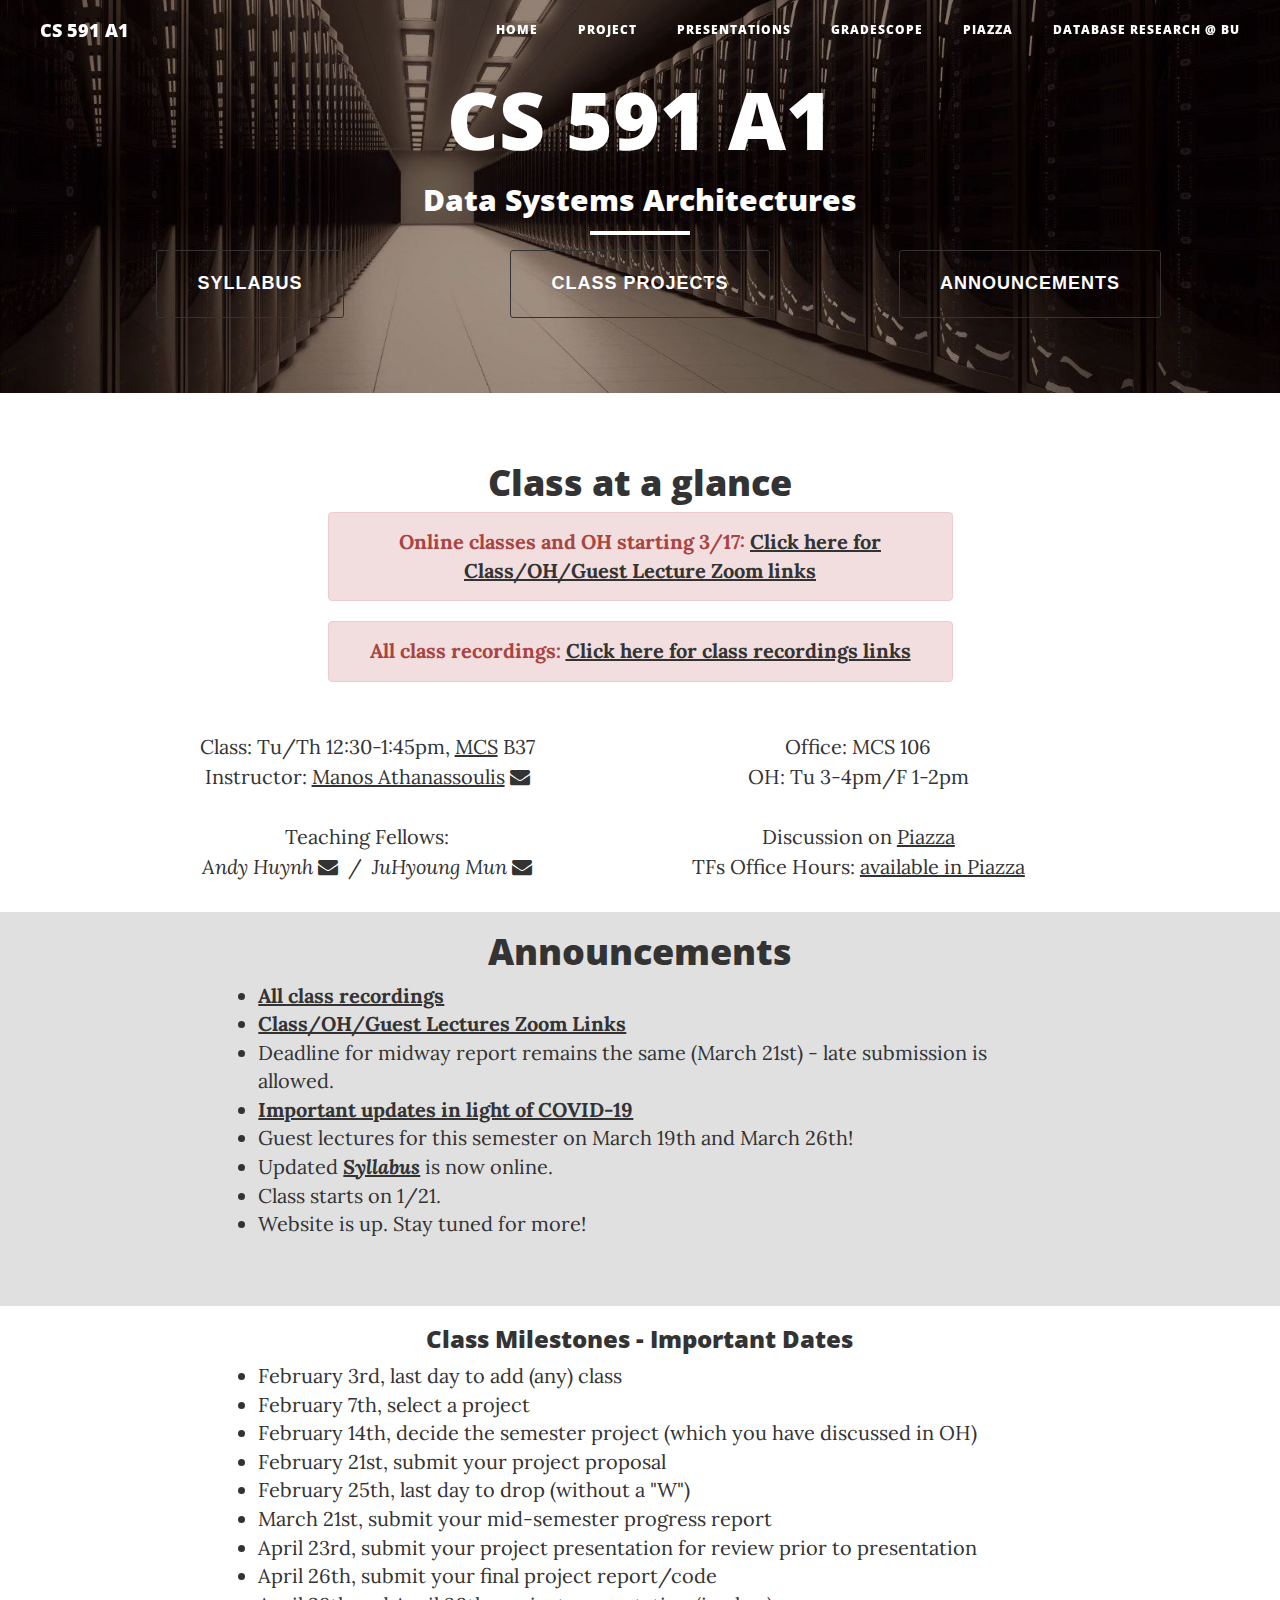
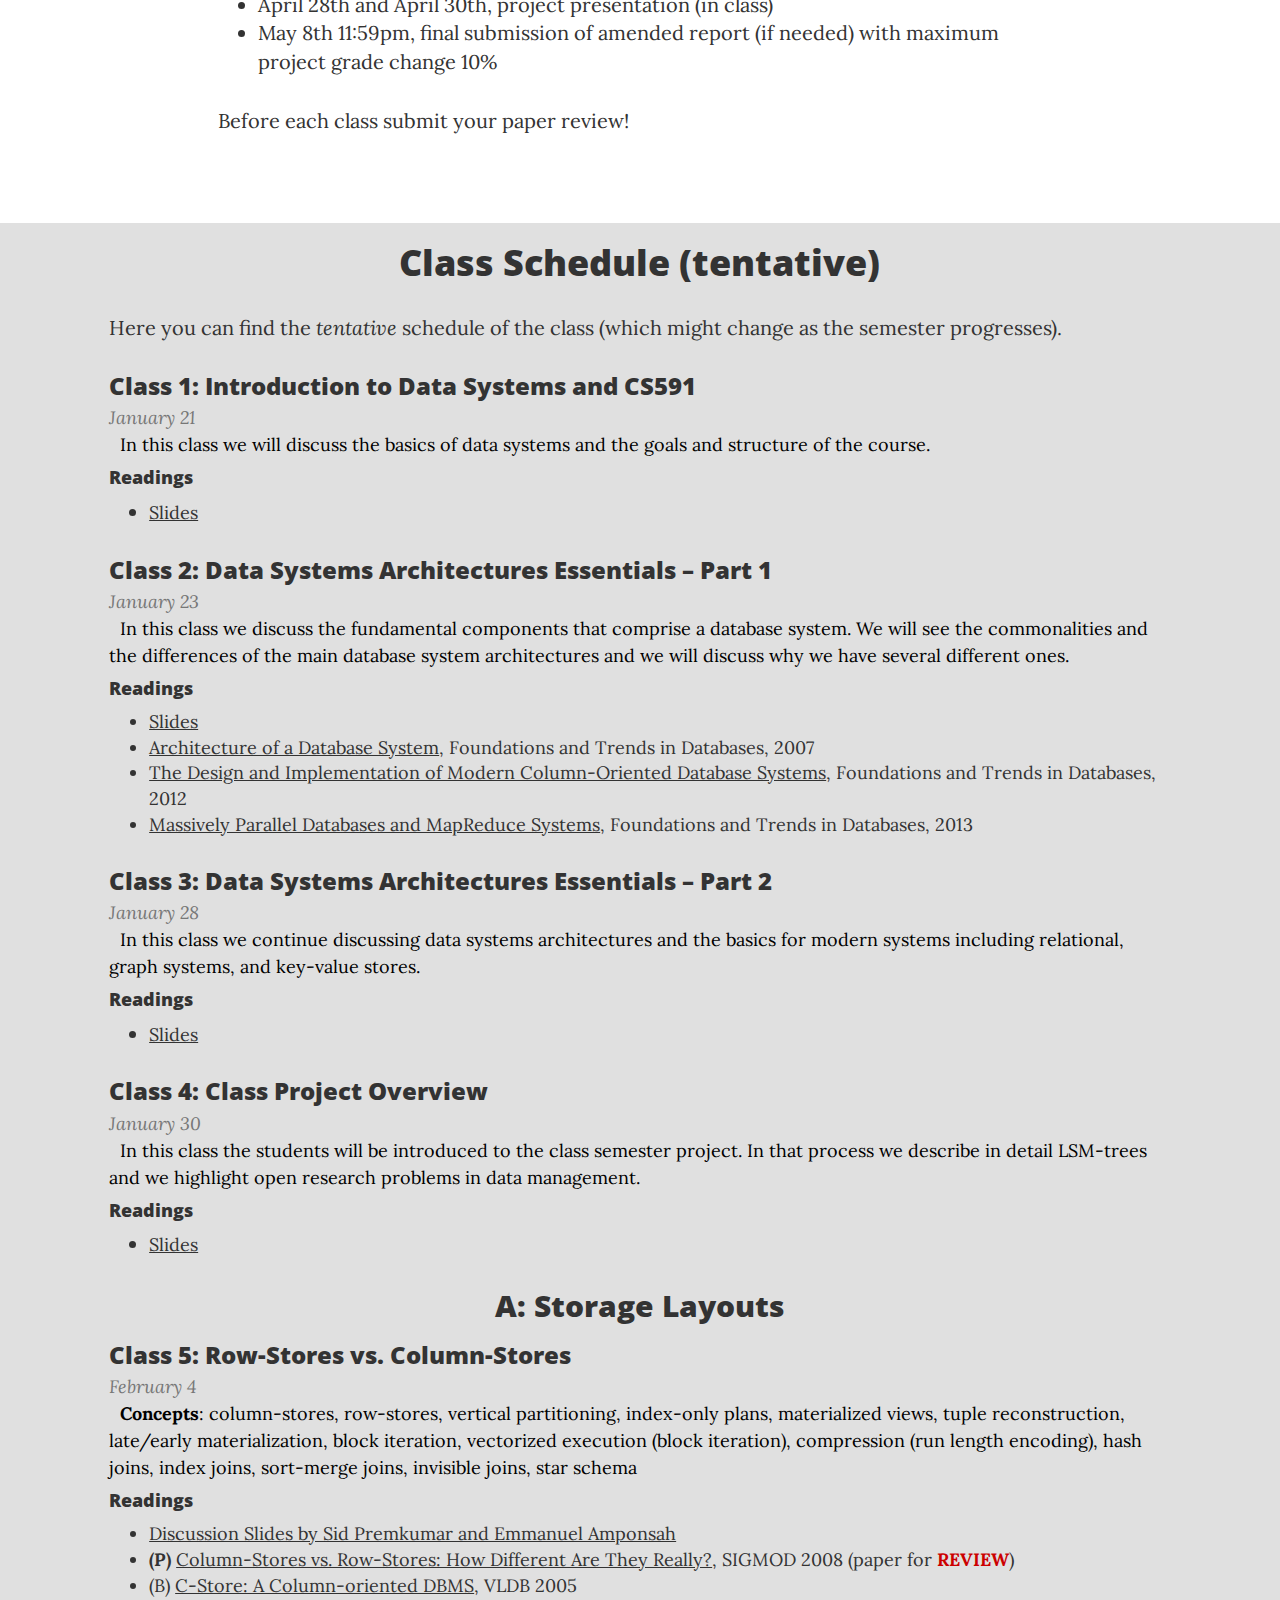
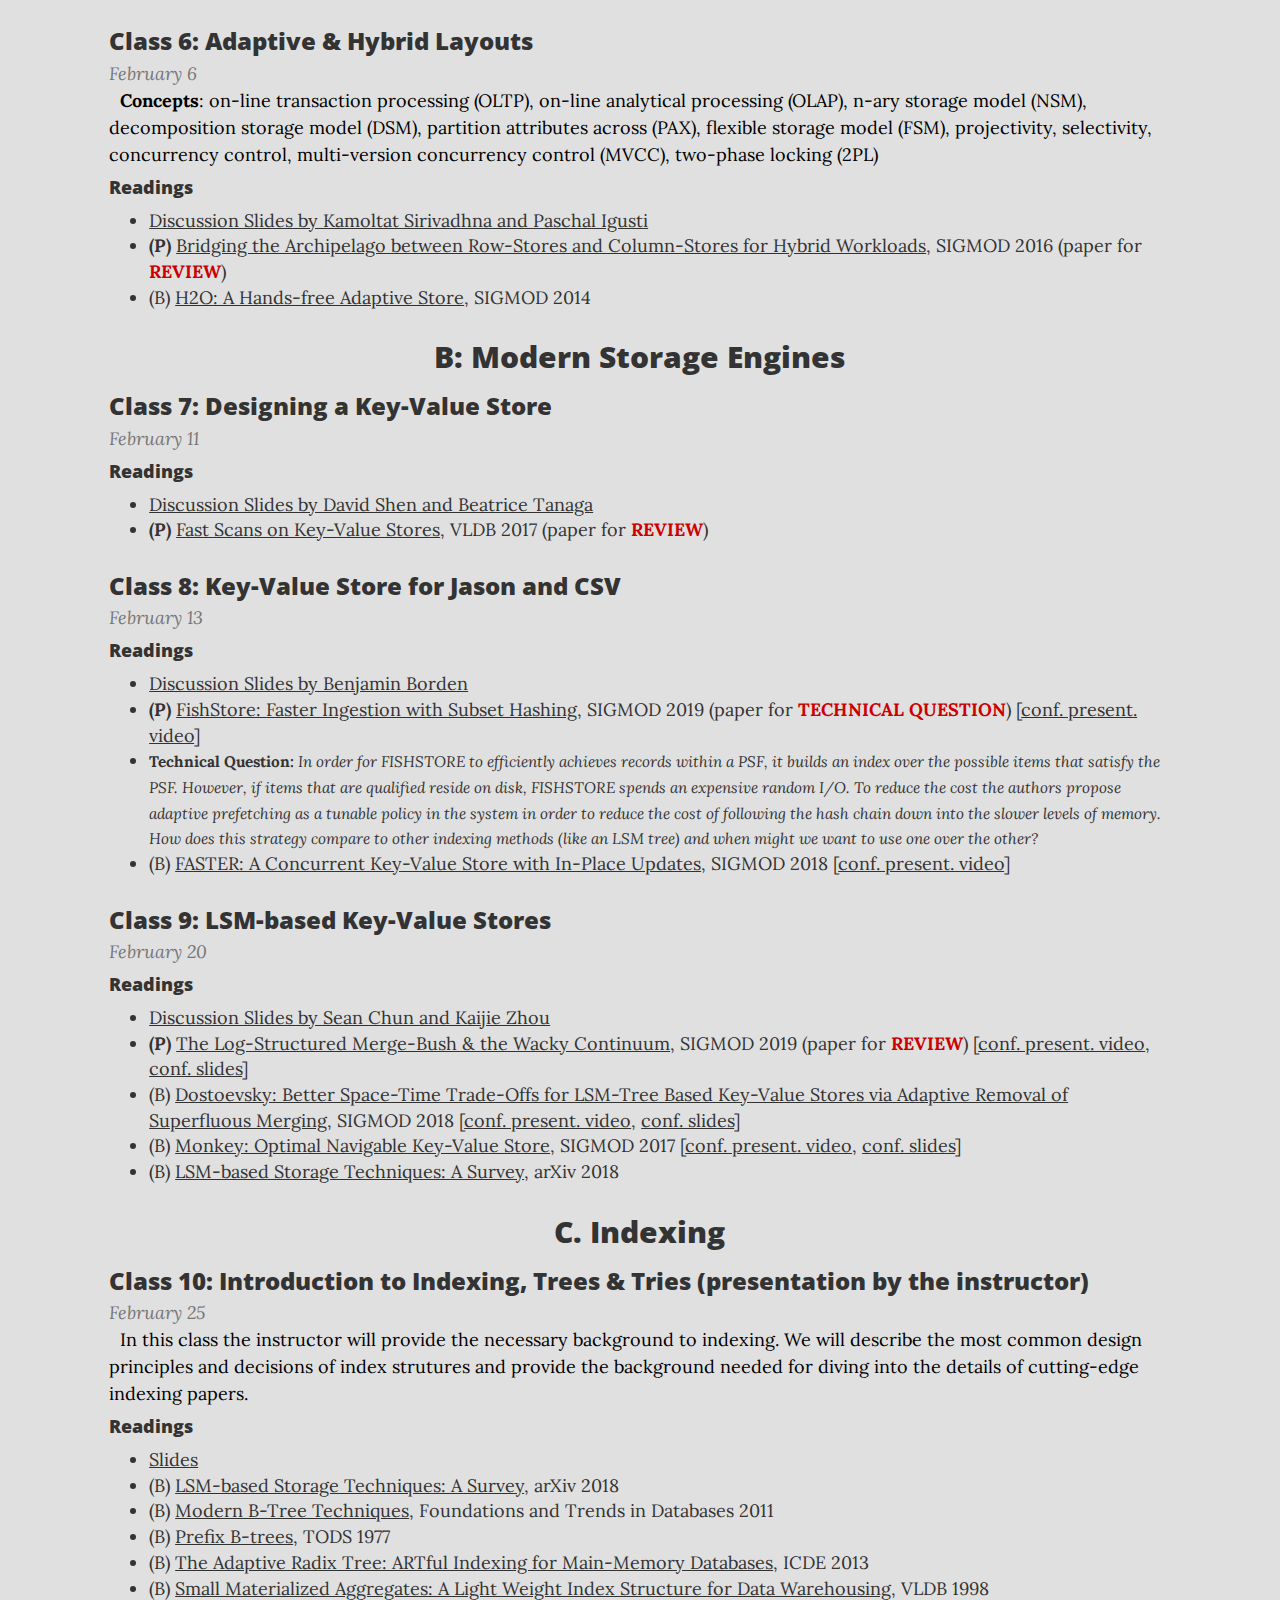
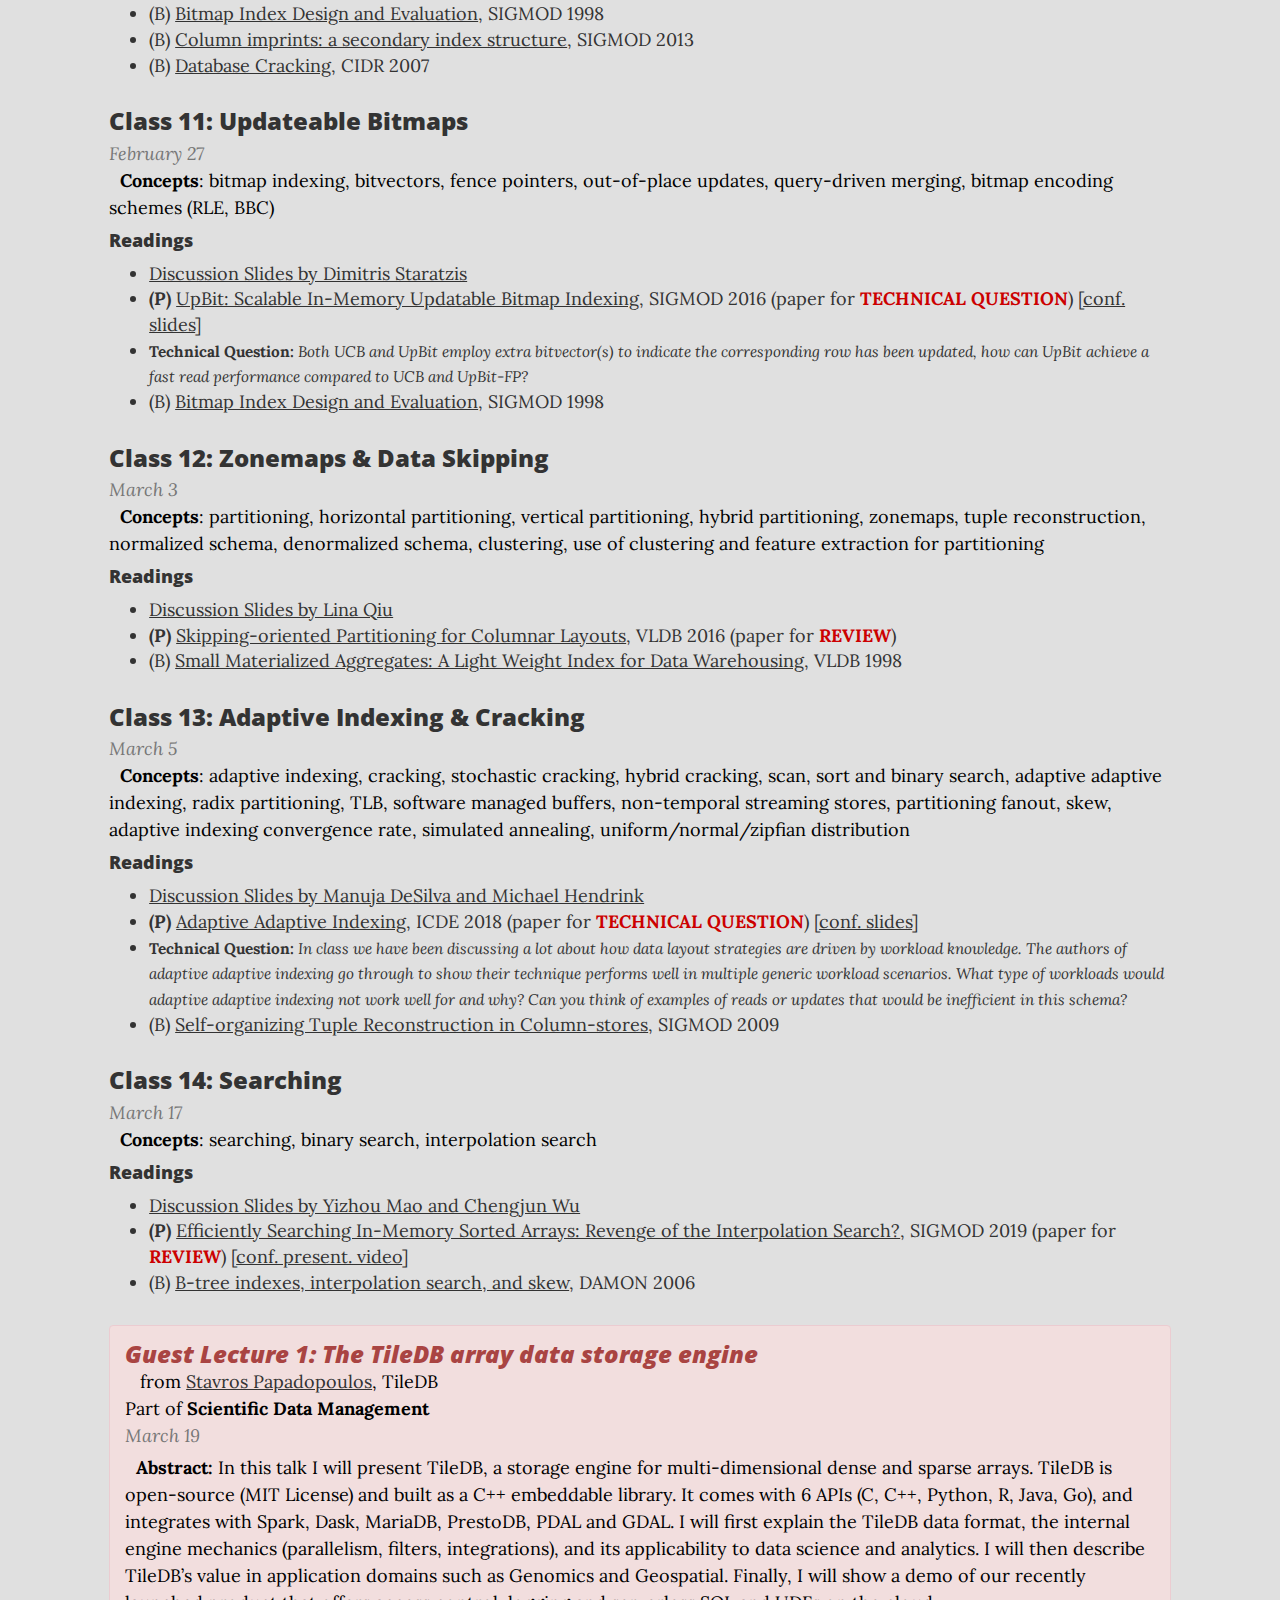
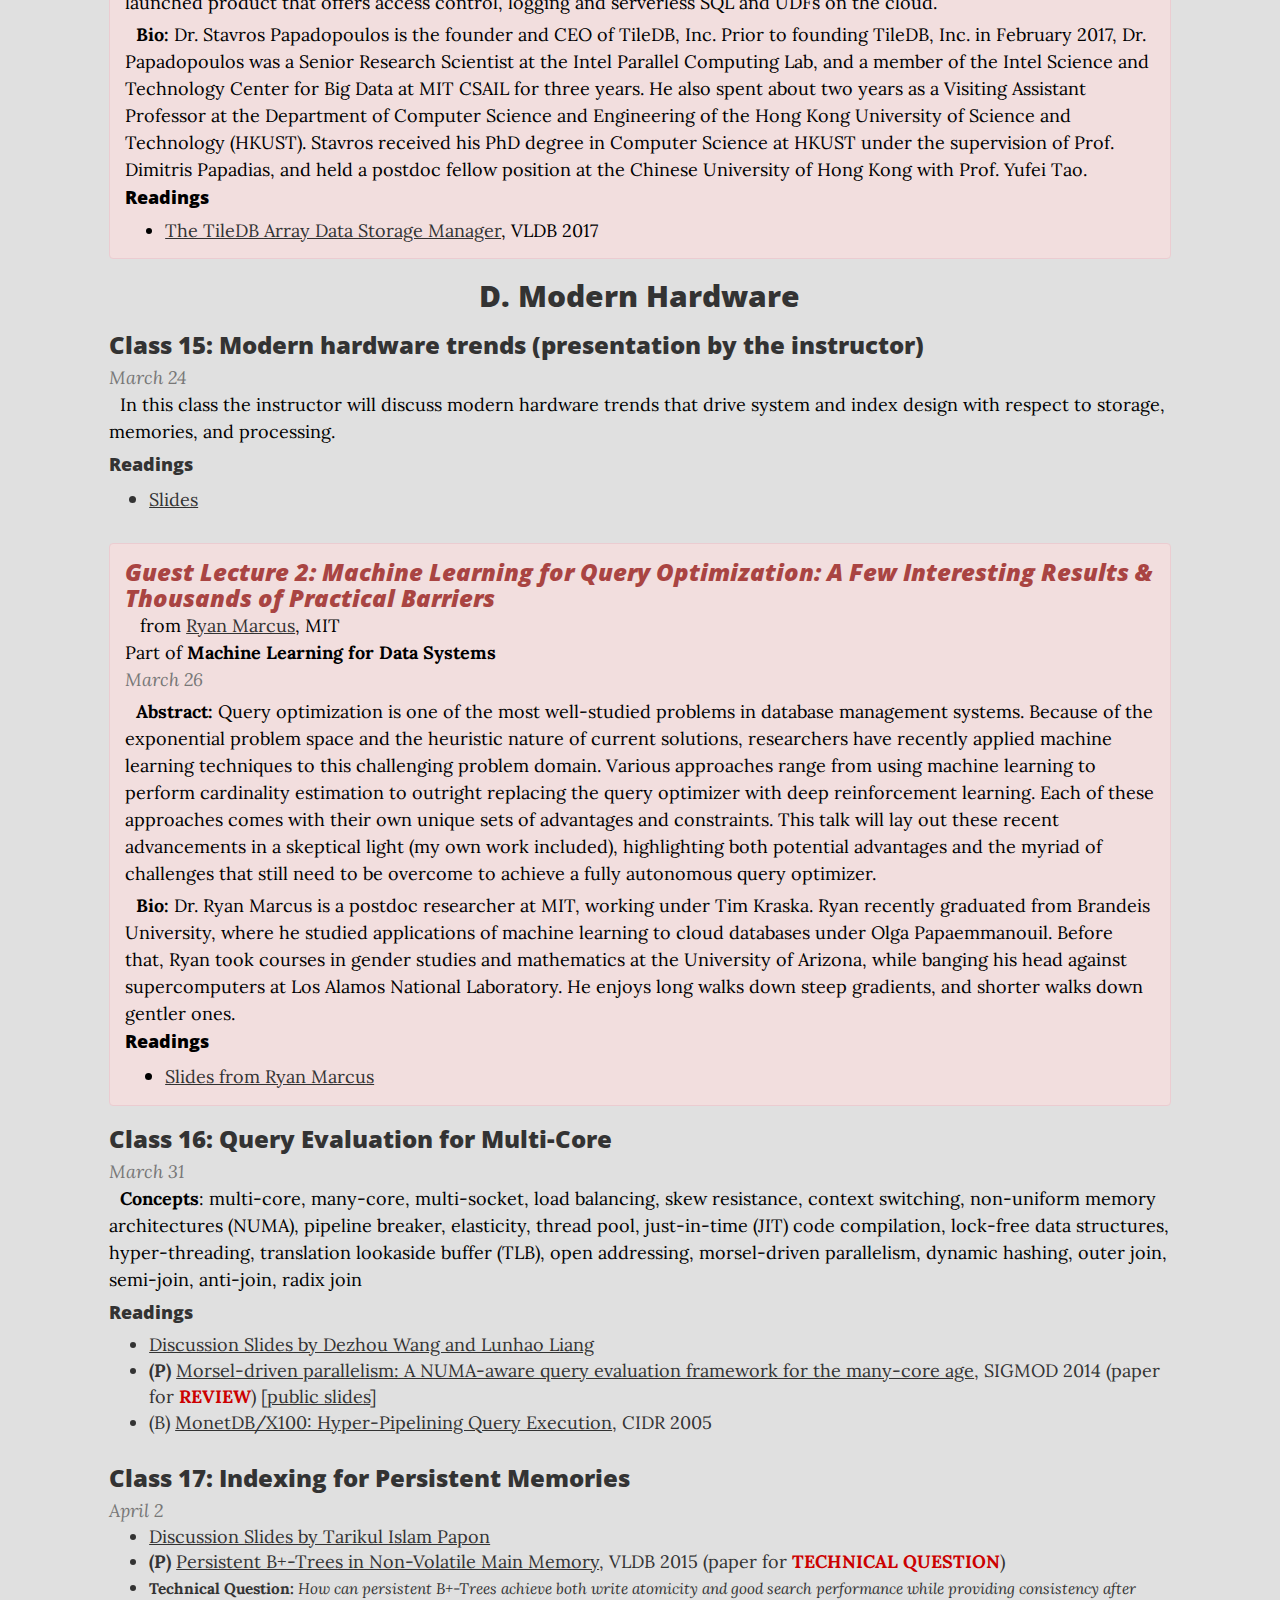
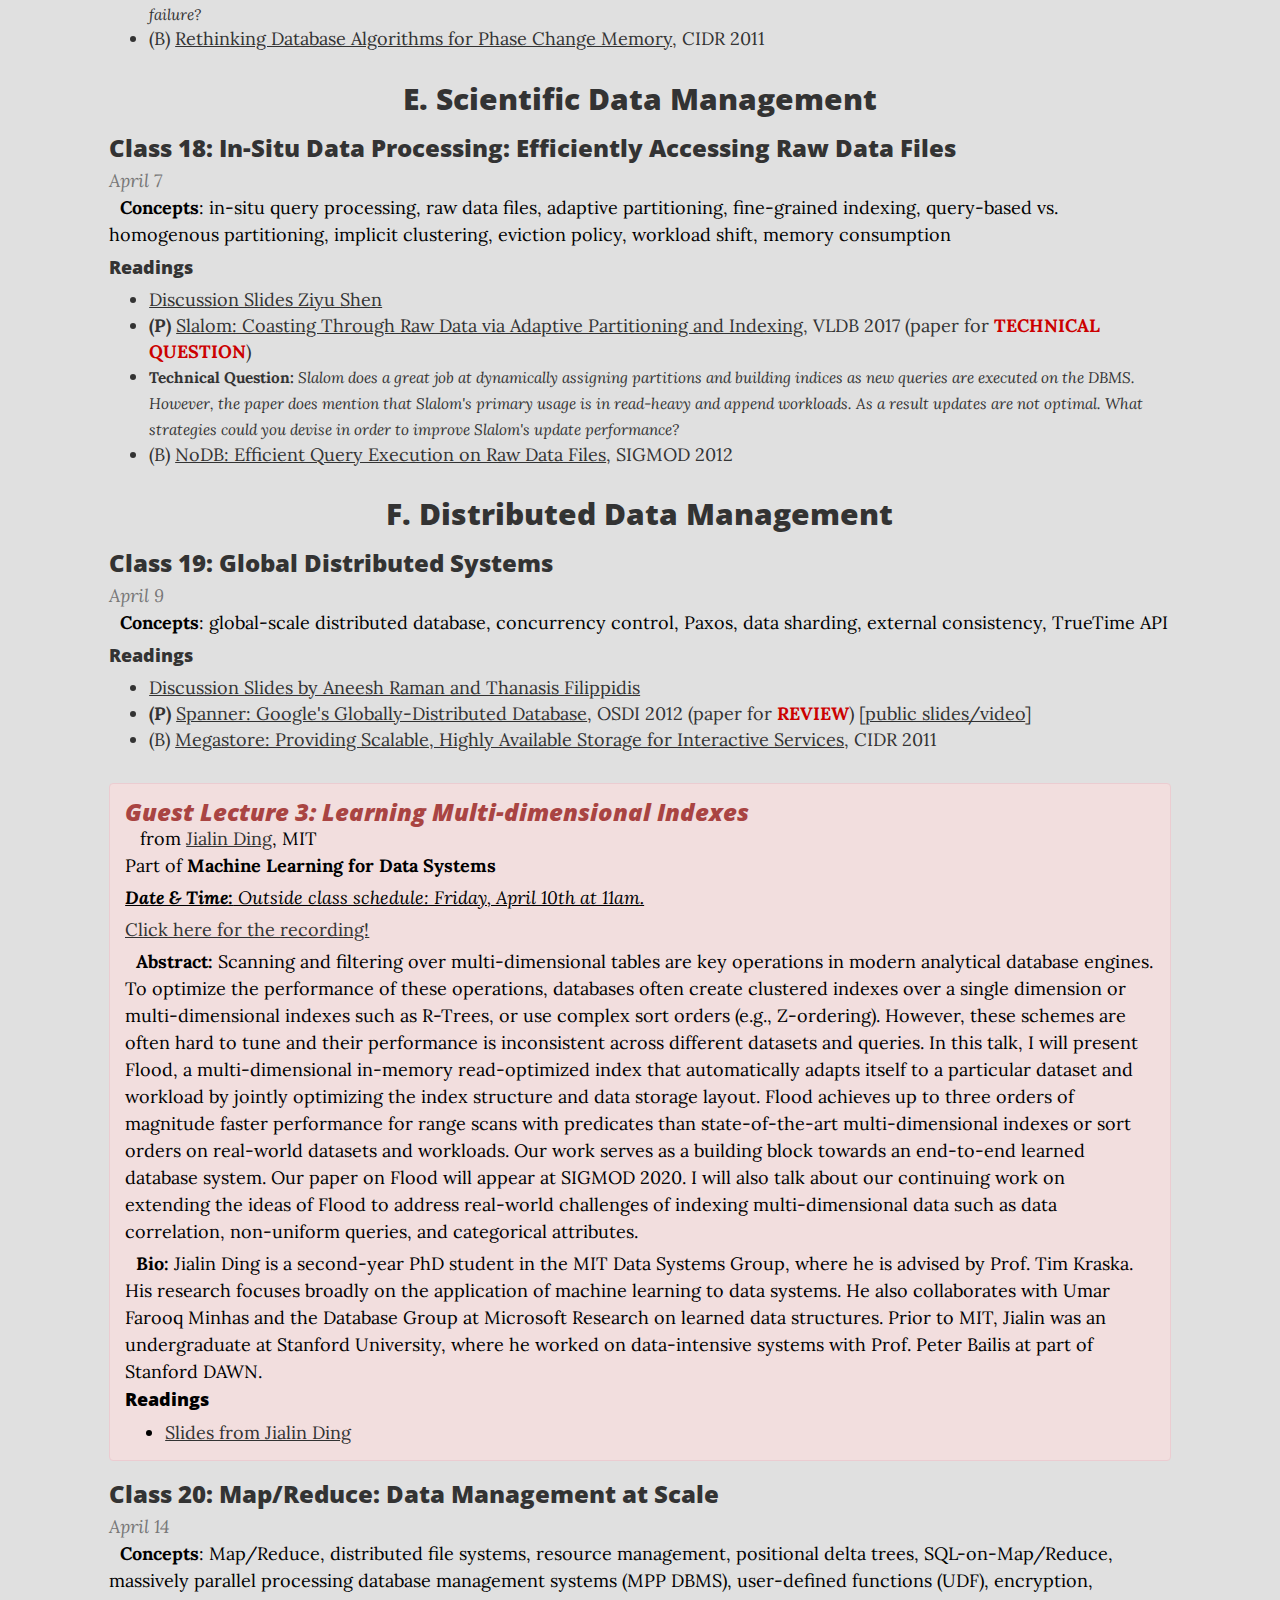
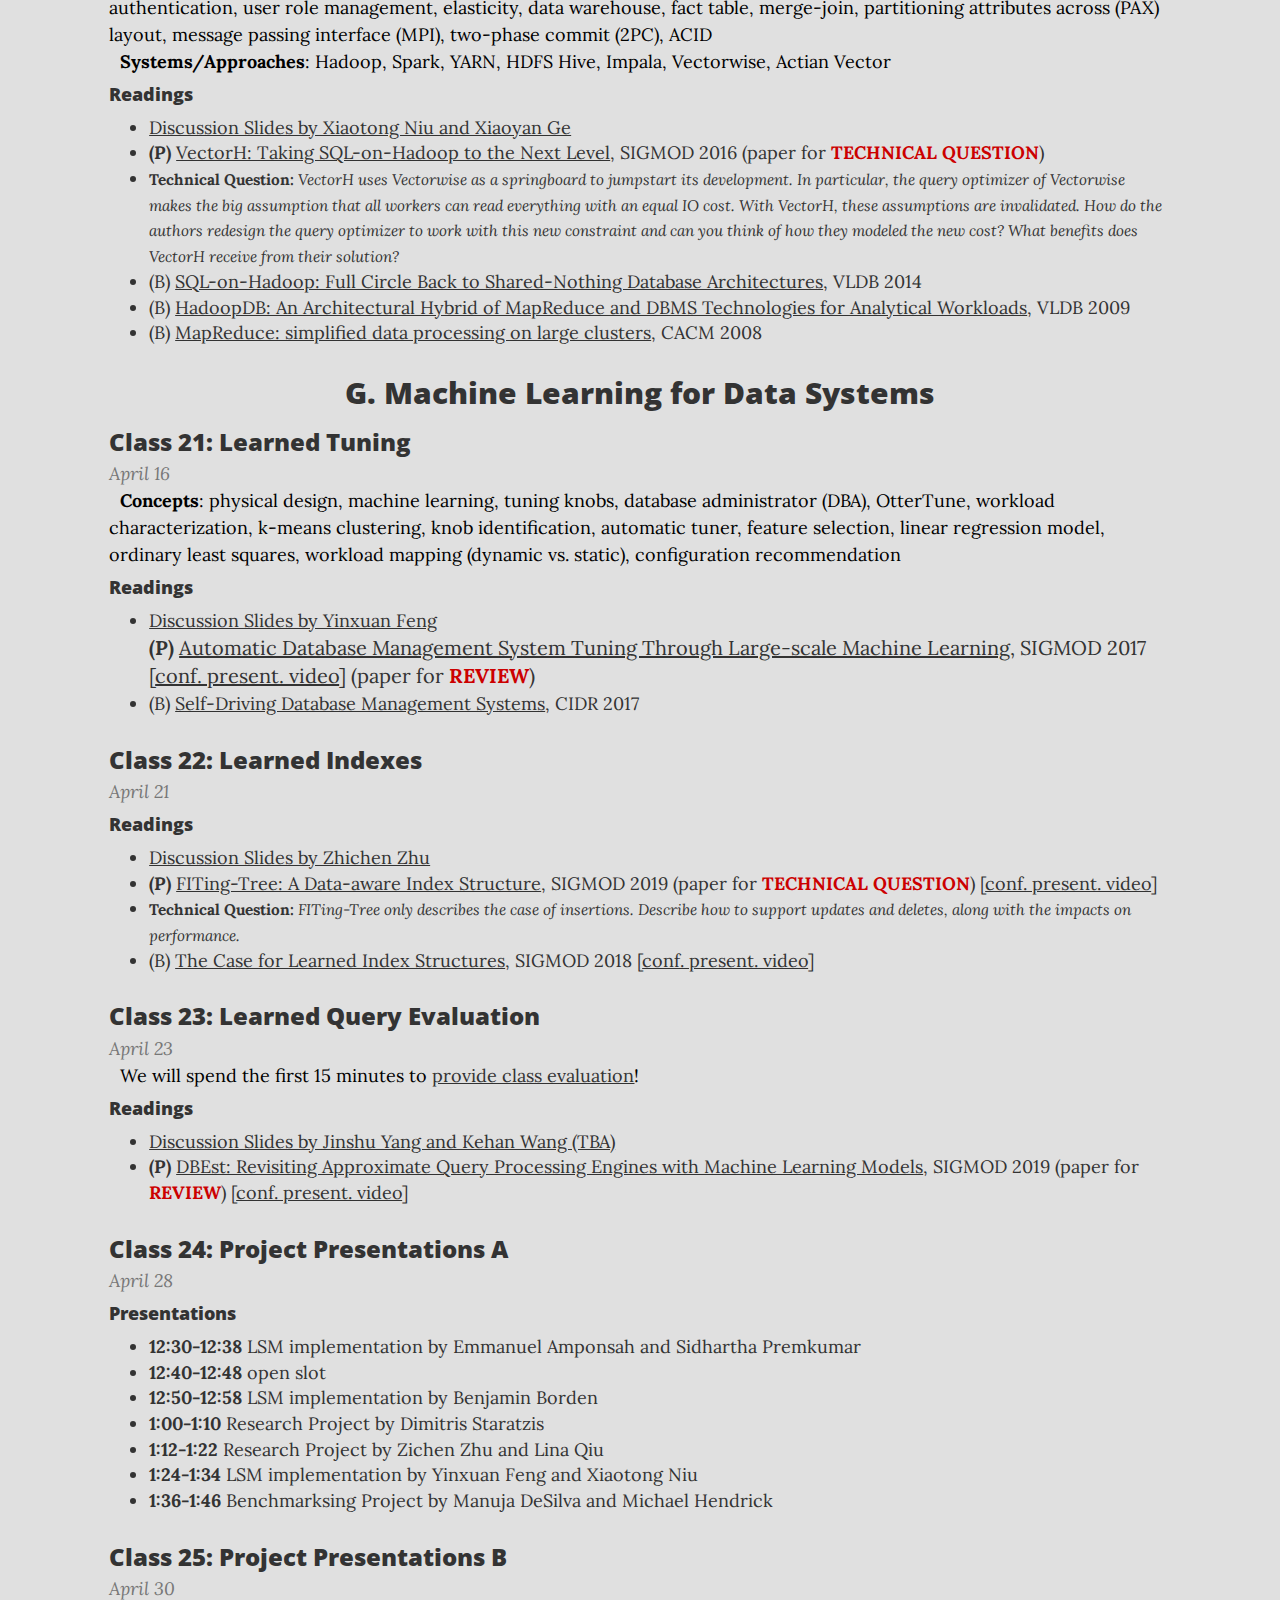
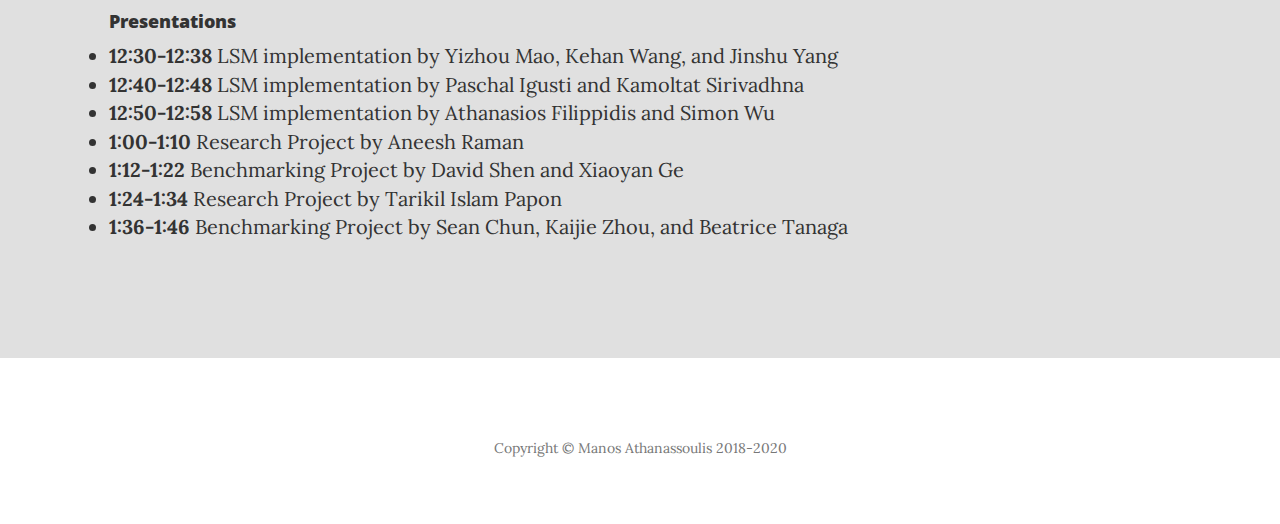
==== commit c83ec054: "minor" ====
--- a/index.html
+++ b/index.html
@@ -813,7 +813,7 @@
                      <p class="post-content"> 
                      <h4>Readings</h4>
                      <ul class="mylist">
-                         <li><a target="_blank" style="font-size:18px; text-decoration: underline;" tabindex="-1" href="./student_slides/16.FITingTree_ZichenZhu.pdf">Discussion Slides by Zhichen Zhu (TBA)</a> </li>
+                         <li><a target="_blank" style="font-size:18px; text-decoration: underline;" tabindex="-1" href="./student_slides/16.FITingTree_ZichenZhu.pdf">Discussion Slides by Zhichen Zhu</a> </li>
                          <li><strong>(P)</strong> <a href="https://dl.acm.org/doi/10.1145/3299869.3319860">FITing-Tree: A Data-aware Index Structure</a>, SIGMOD 2019 (paper for <strong class="red">TECHNICAL QUESTION</strong>) [<a href="https://av.tib.eu/media/42914" target="_blank">conf. present. video</a>]</li>
                          <li><small><strong>Technical Question:</strong> <em>
                              FITing-Tree only describes the case of insertions.
@@ -1146,7 +1146,7 @@
                             <li><strong>12:50-12:58</strong> LSM implementation by Benjamin Borden </li>
                             <li><strong>1:00-1:10</strong> Research Project by Dimitris Staratzis</li>
                             <li><strong>1:12-1:22</strong> Research Project by Zichen Zhu and Lina Qiu </li>
-                            <li><strong>1:24-1:34</strong> open slot</li>
+                            <li><strong>1:24-1:34</strong> LSM implementation by Yinxuan Feng and Xiaotong Niu</li>
                             <li><strong>1:36-1:46</strong> Benchmarksing Project by Manuja DeSilva and Michael Hendrick</li>
                         </ul>                        
     
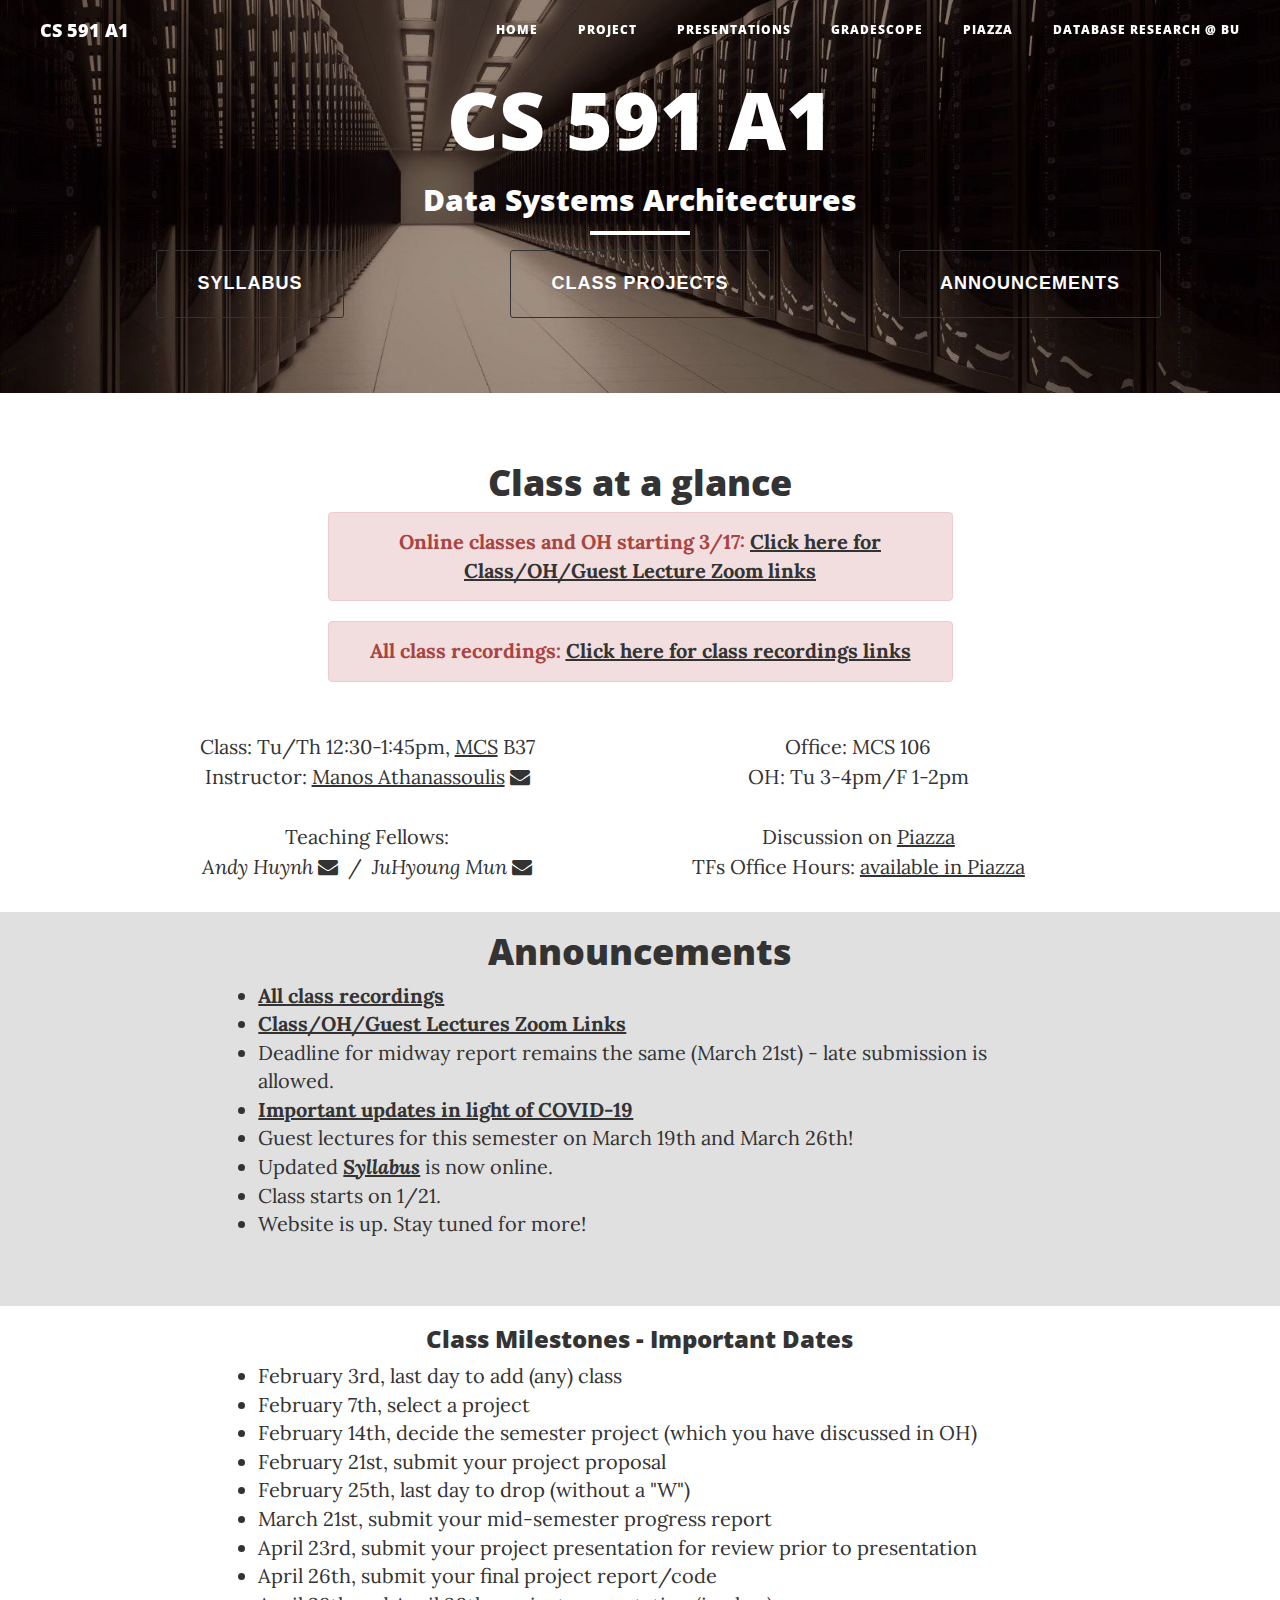
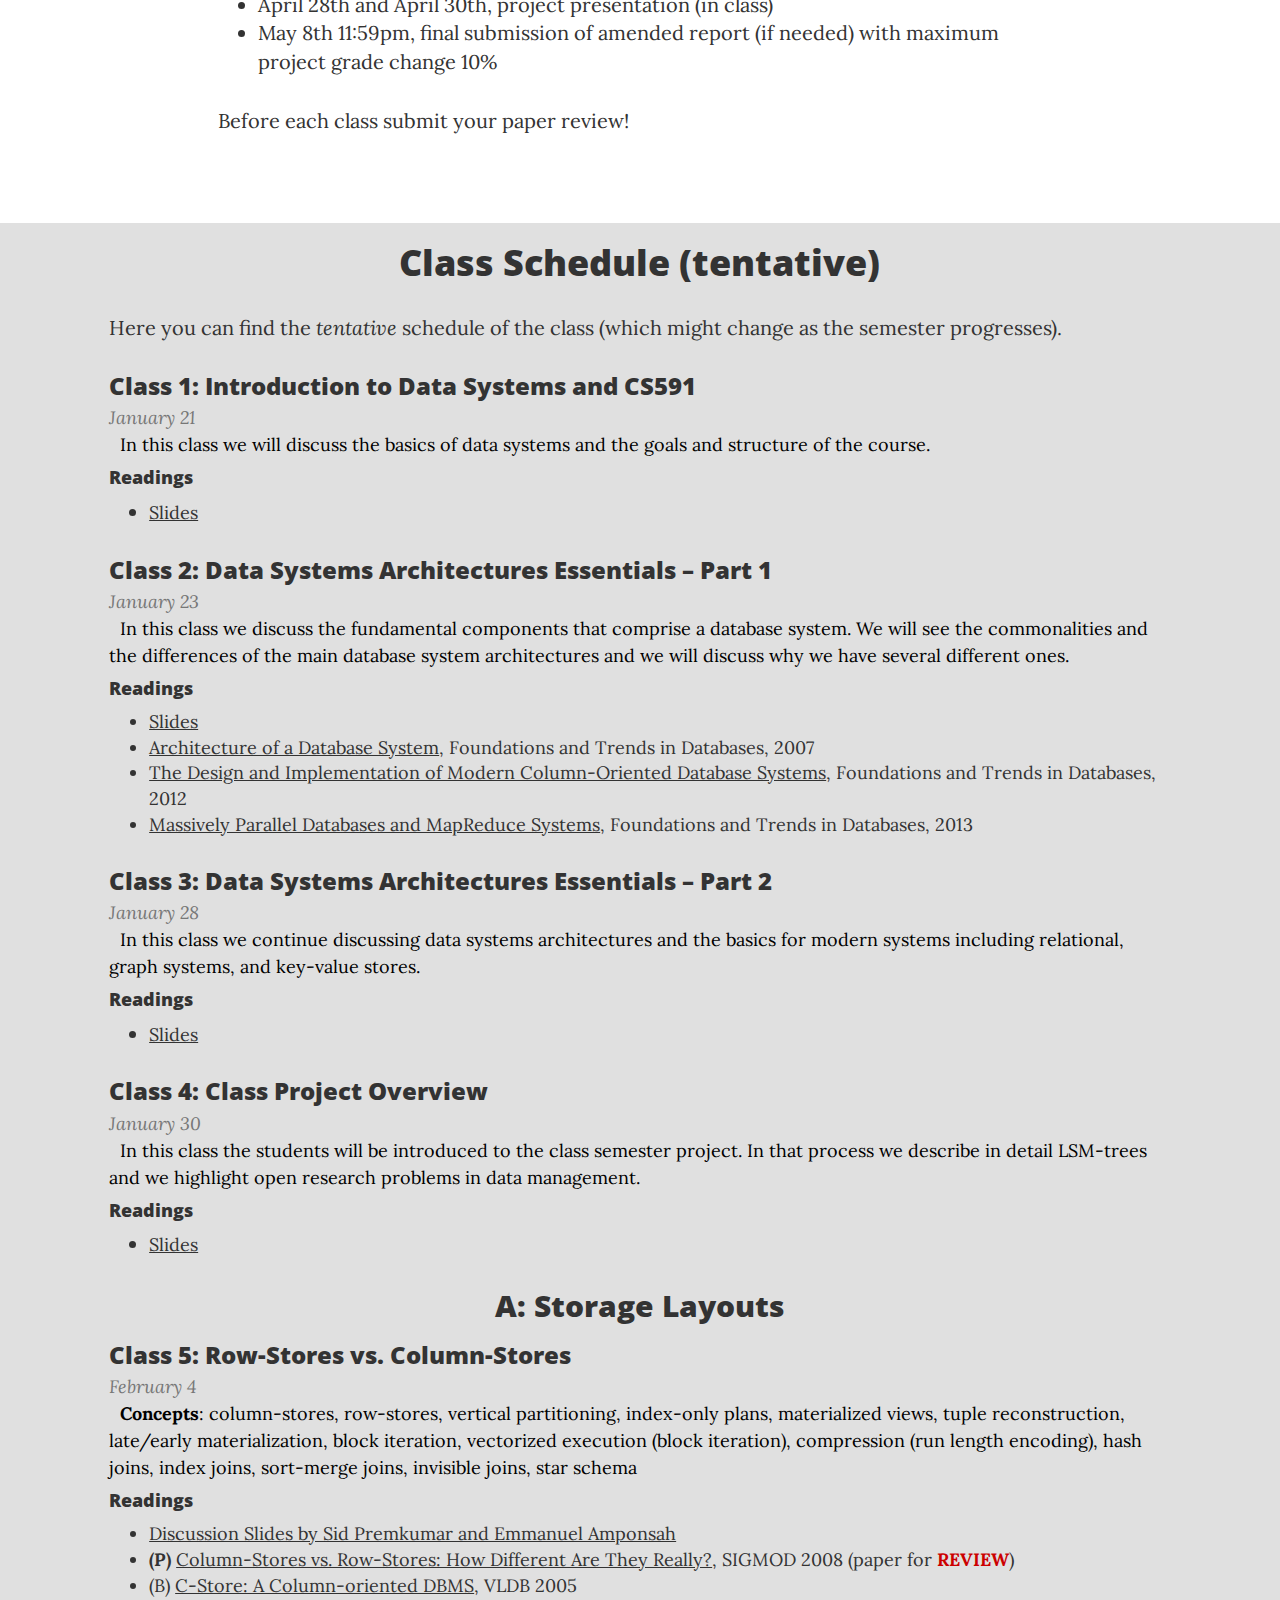
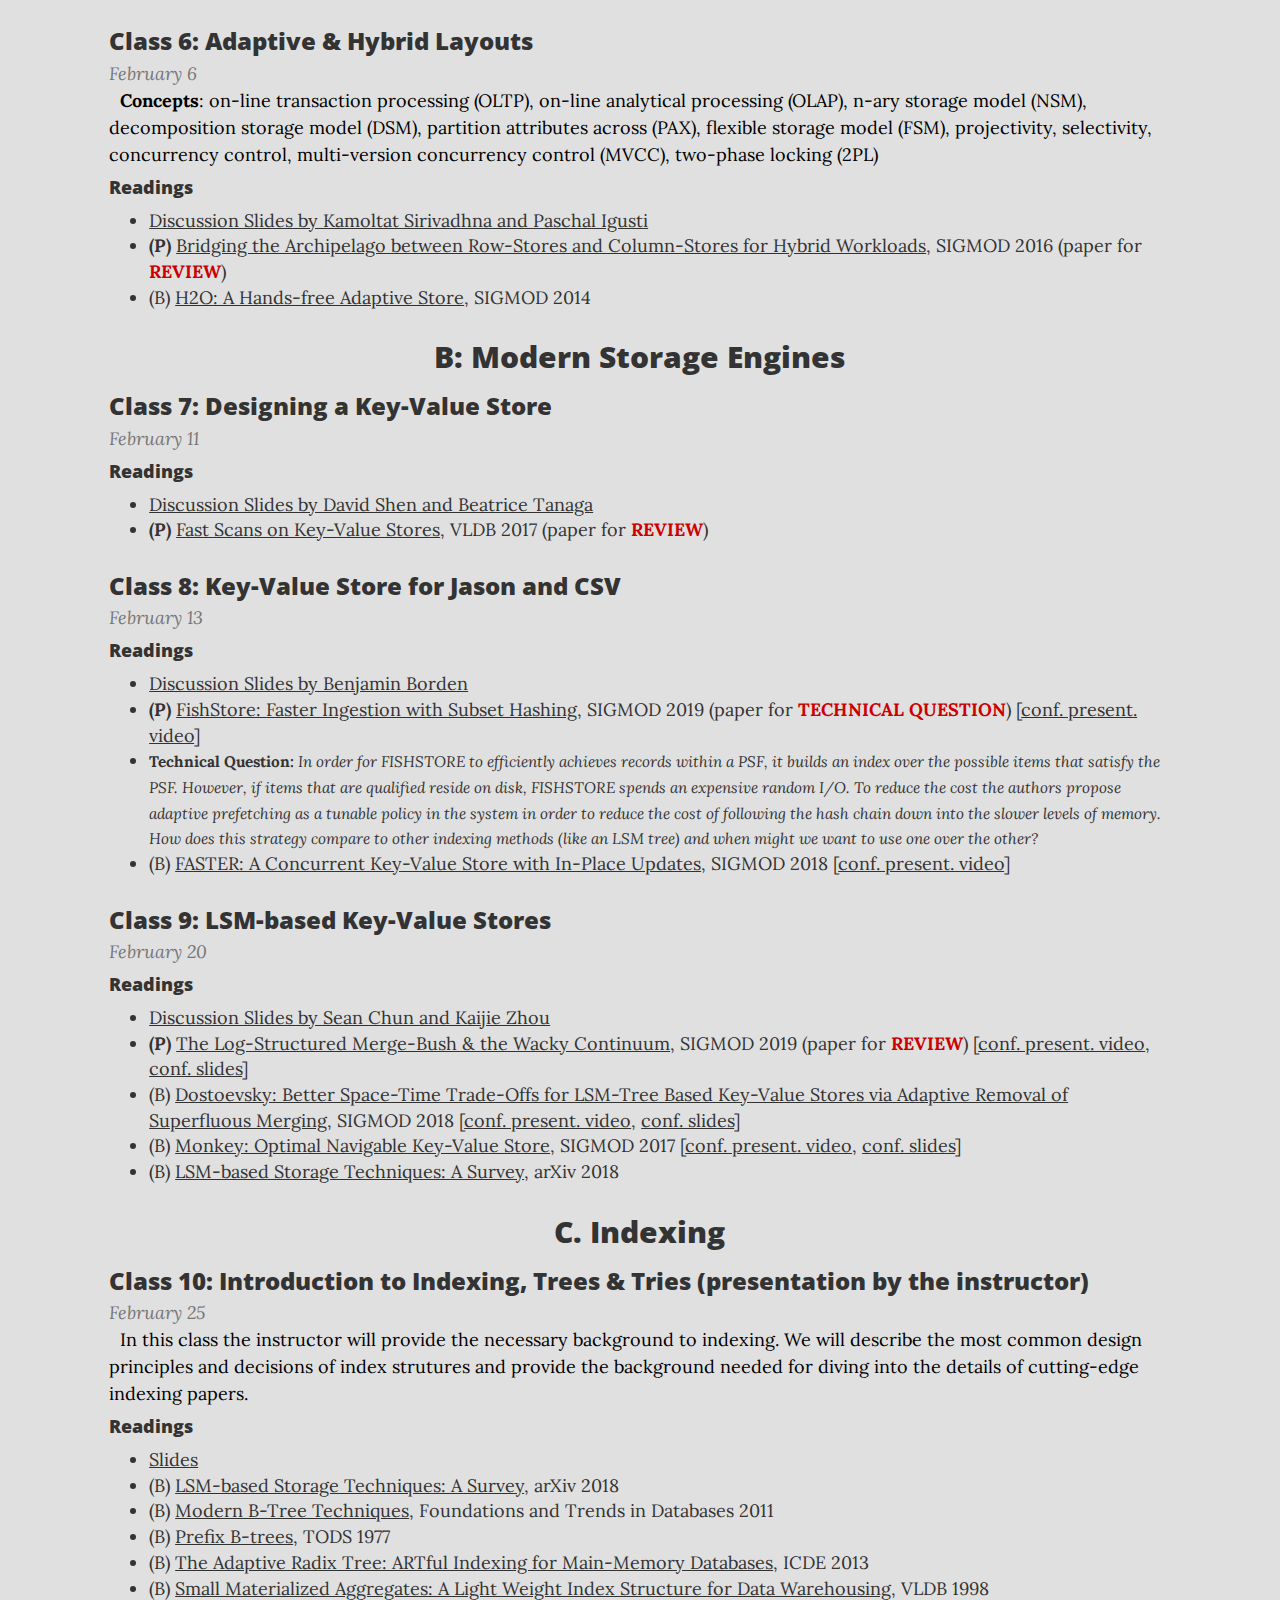
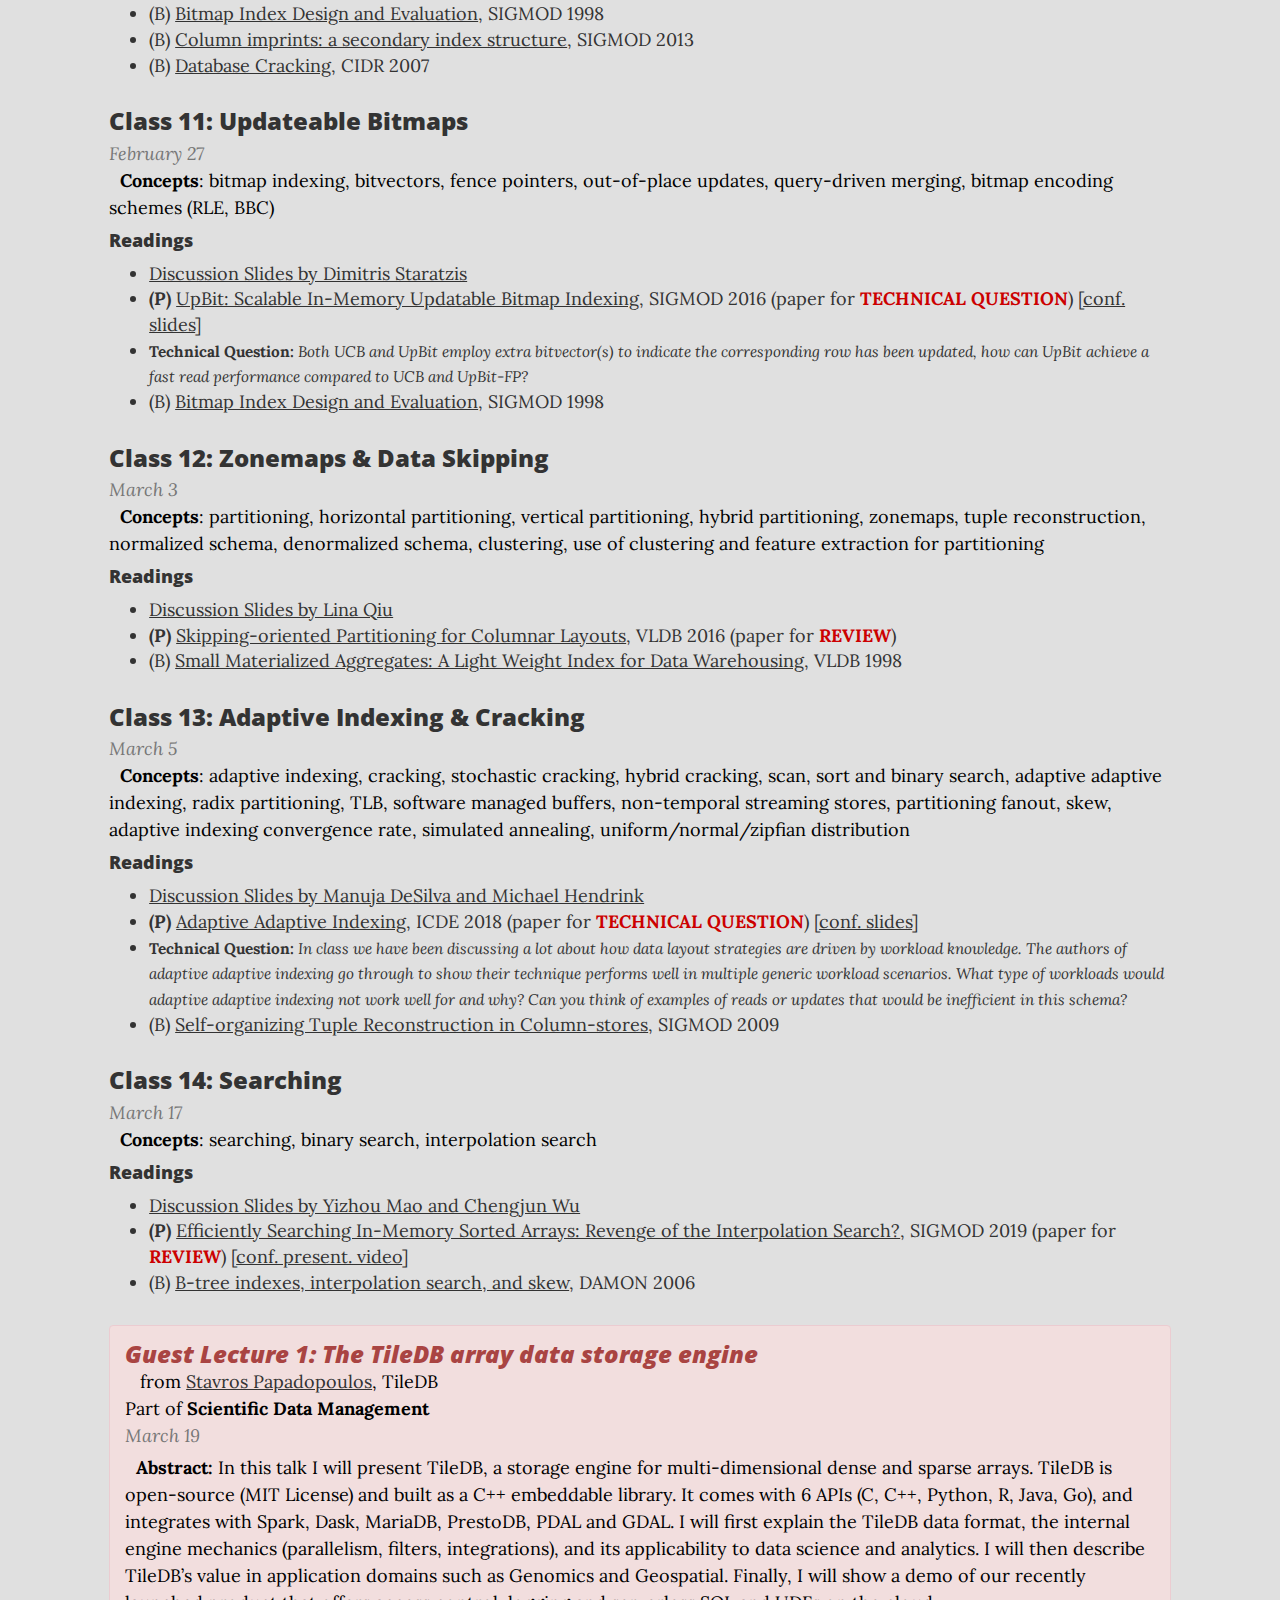
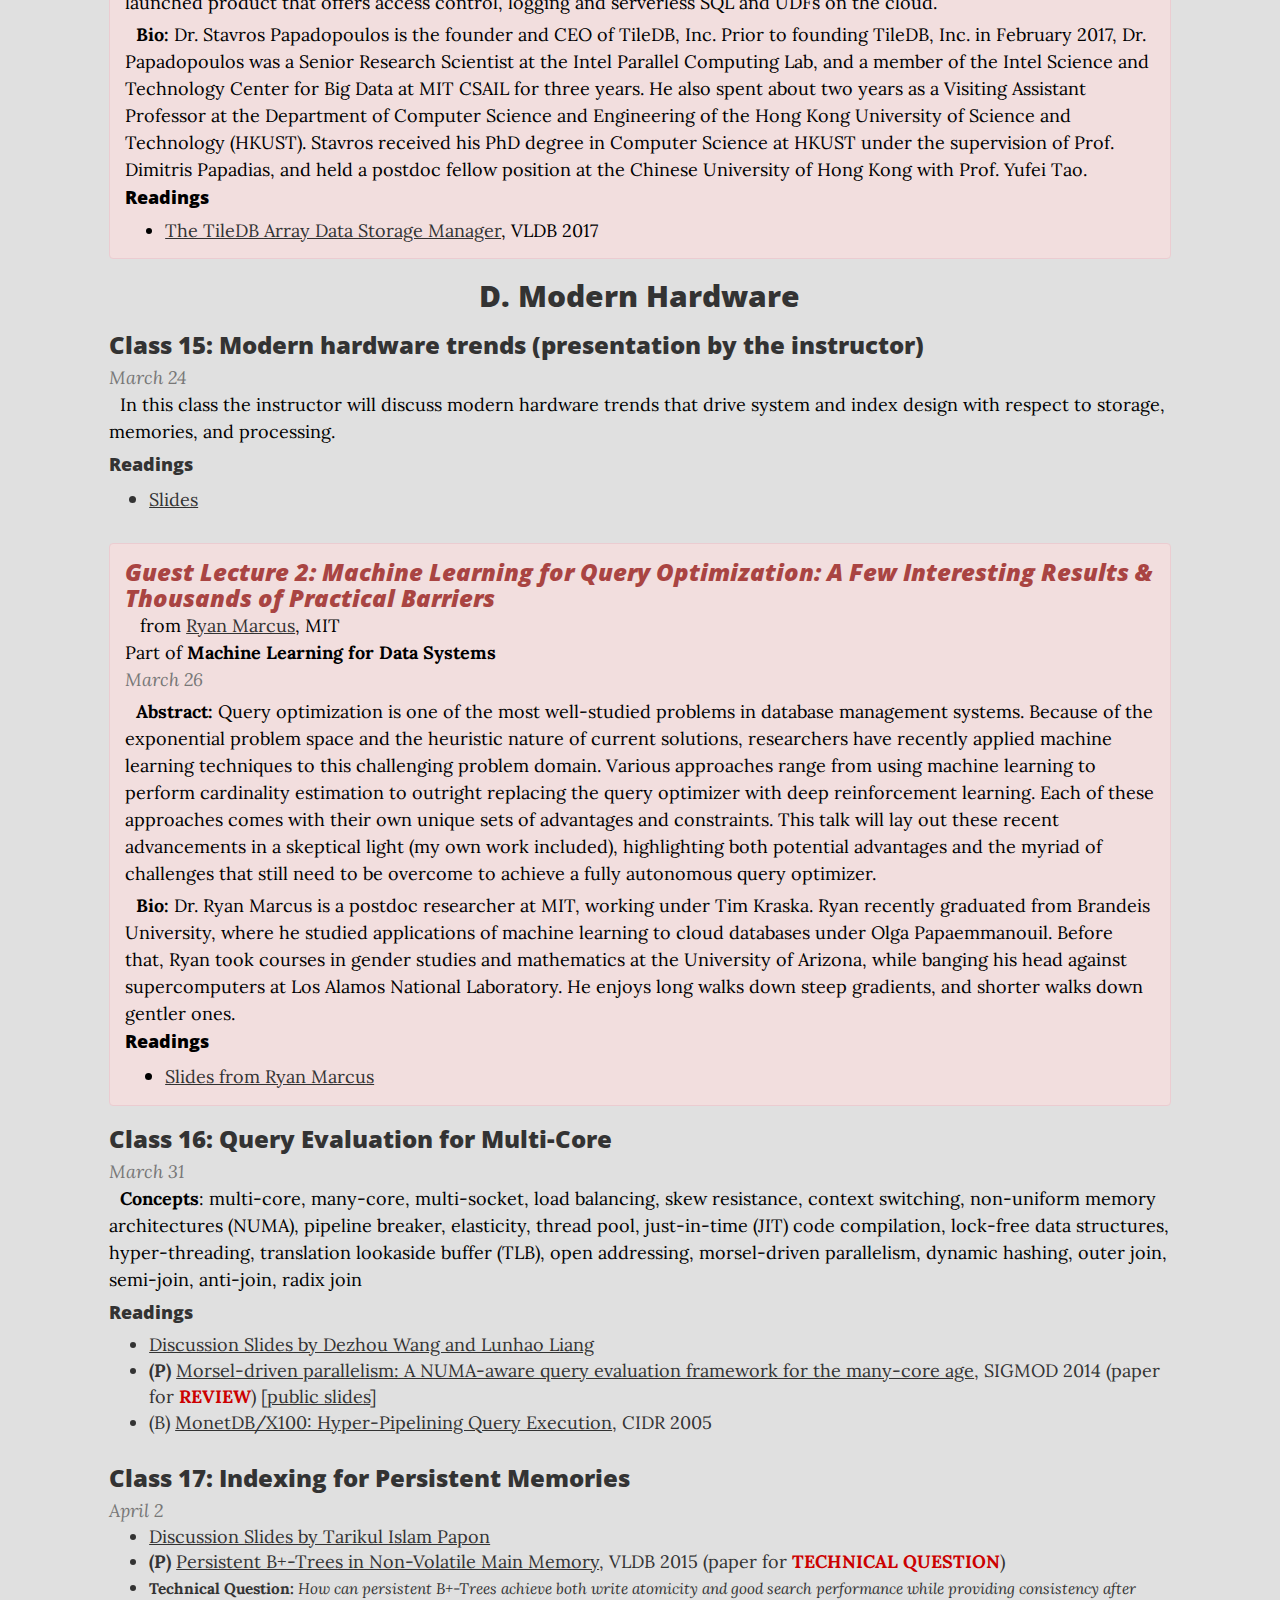
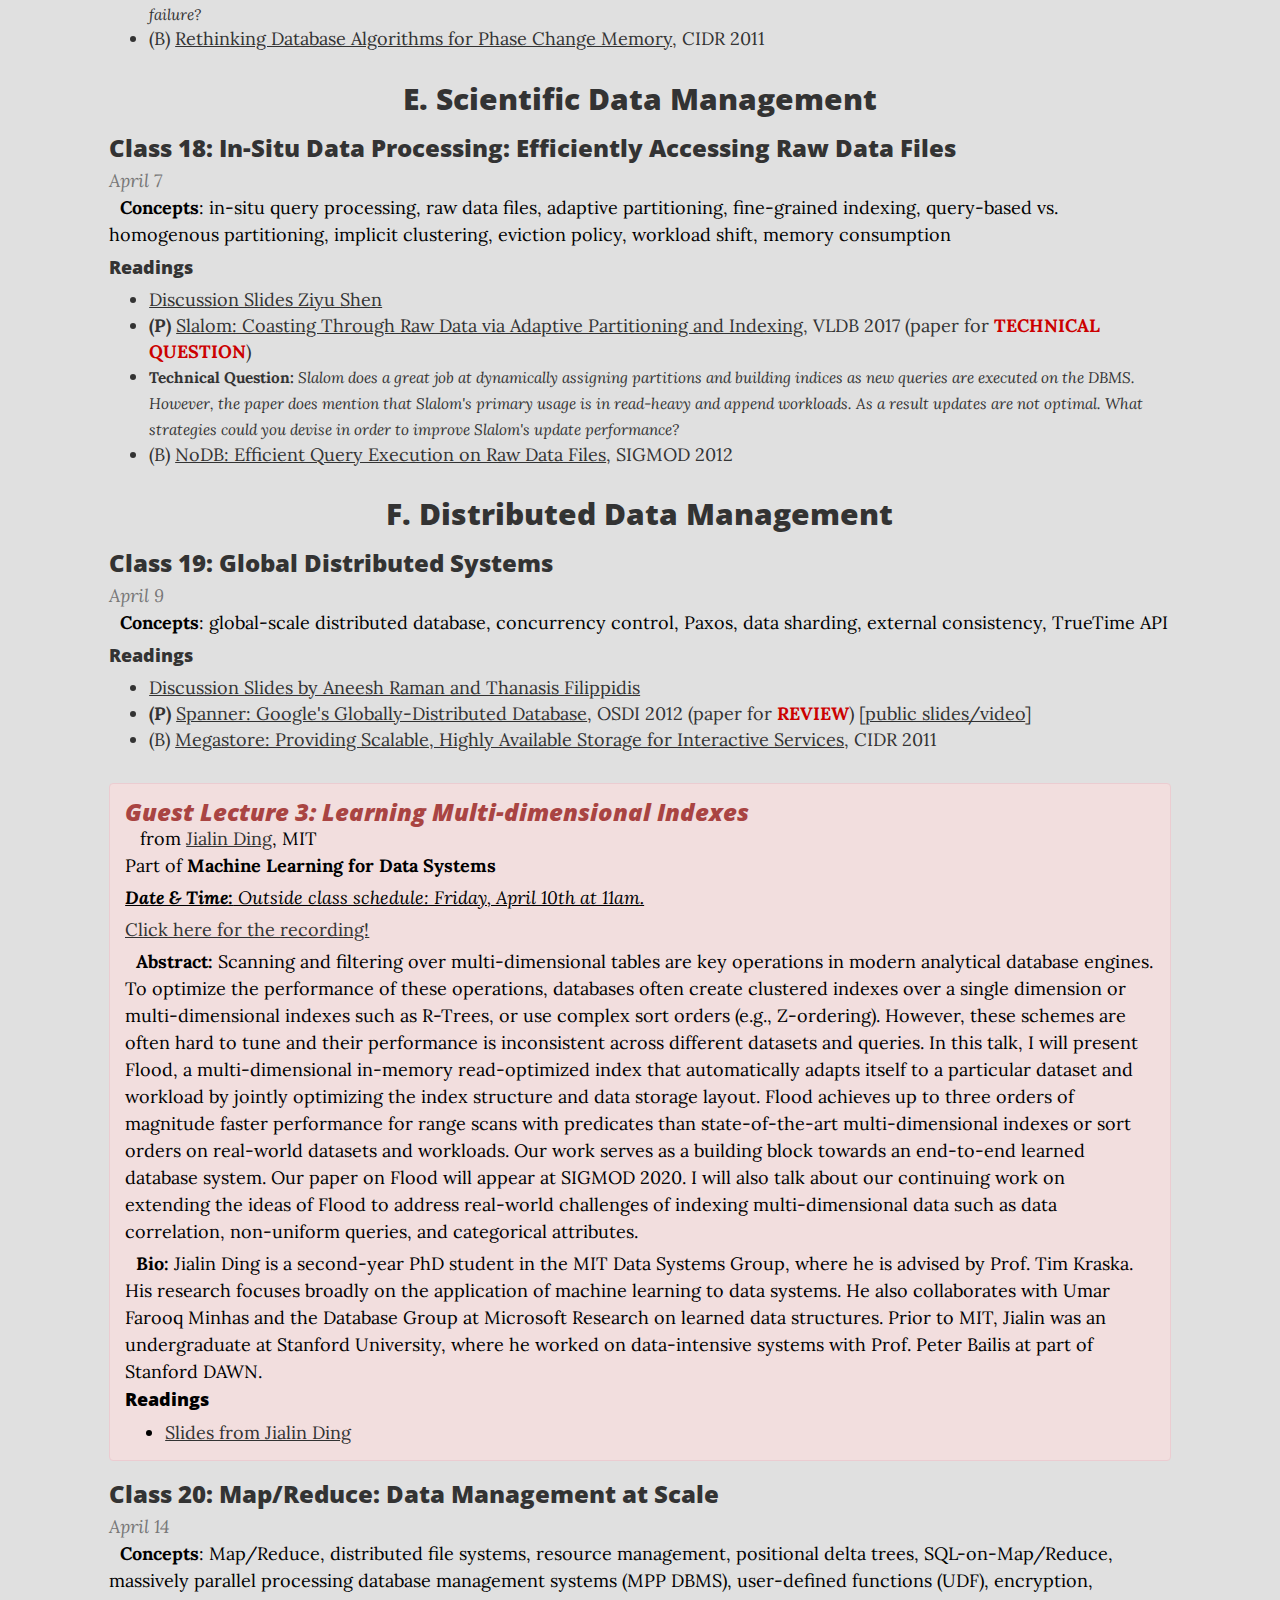
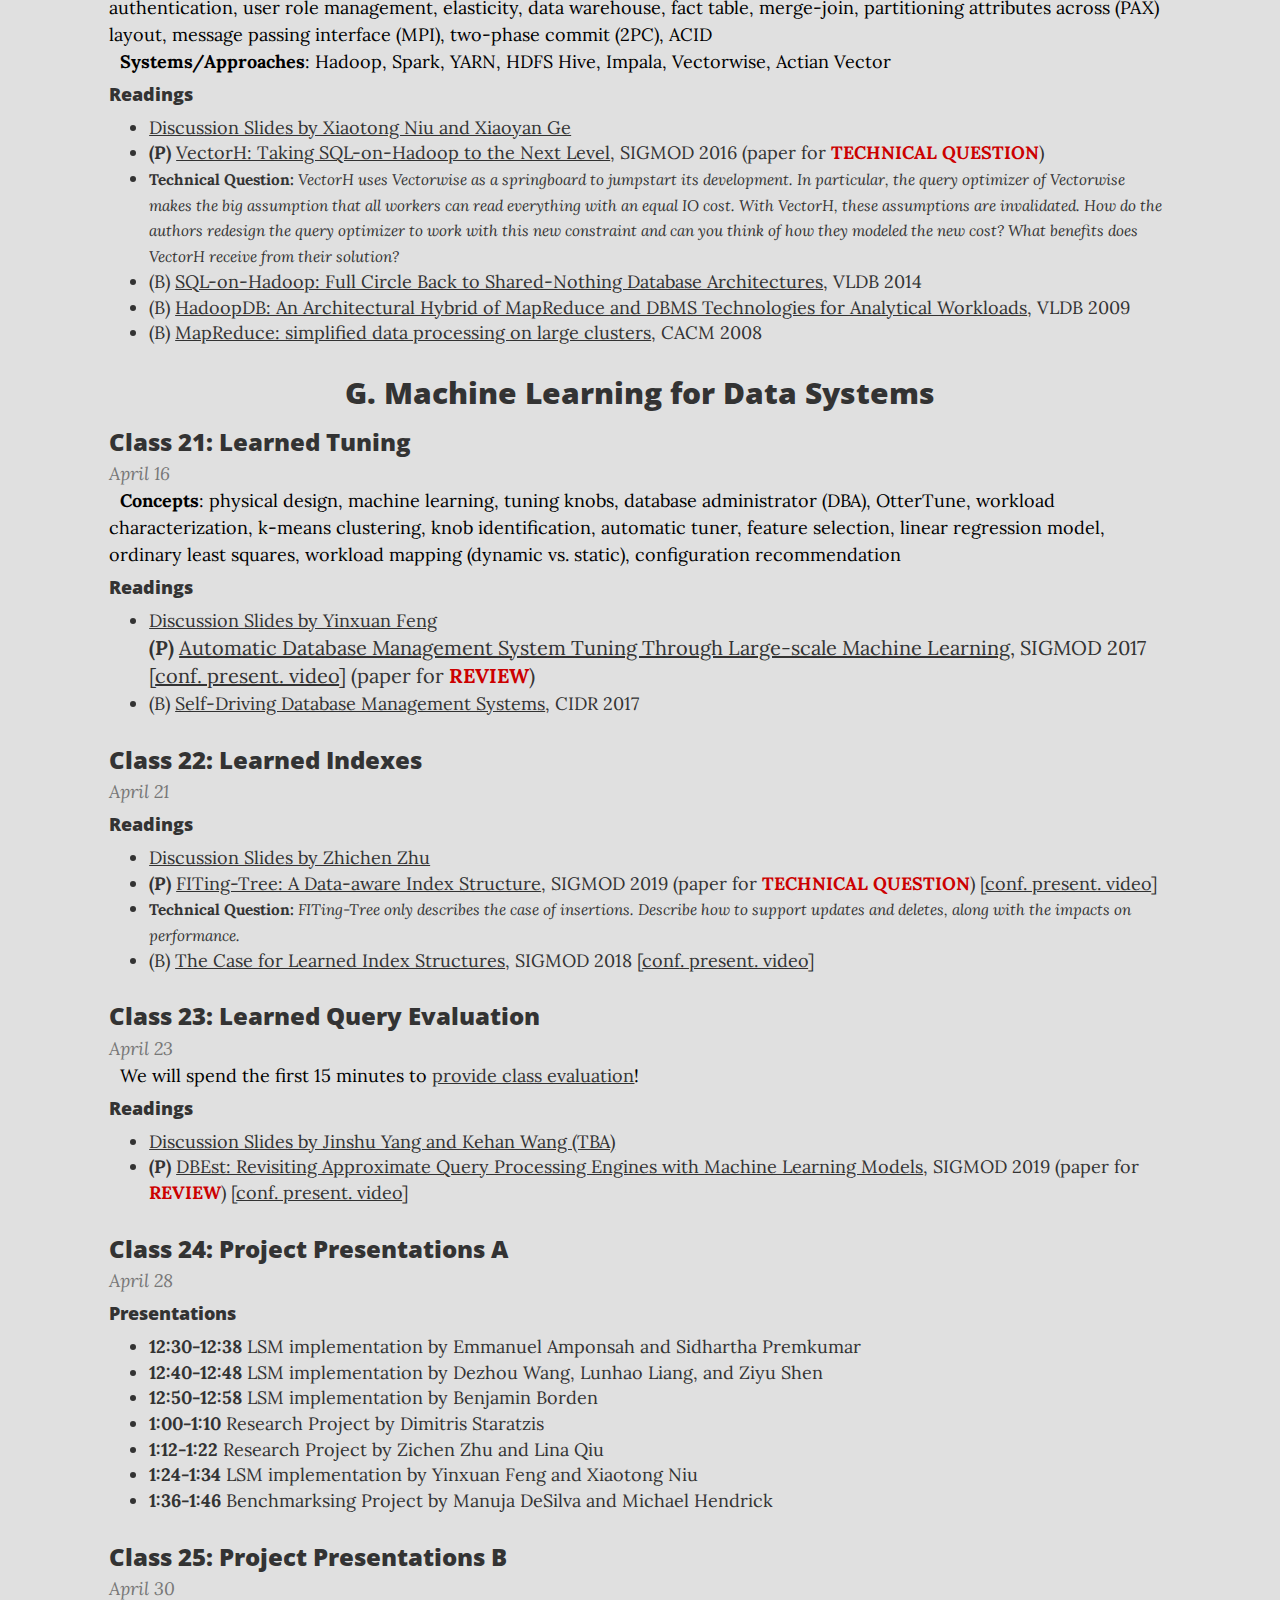
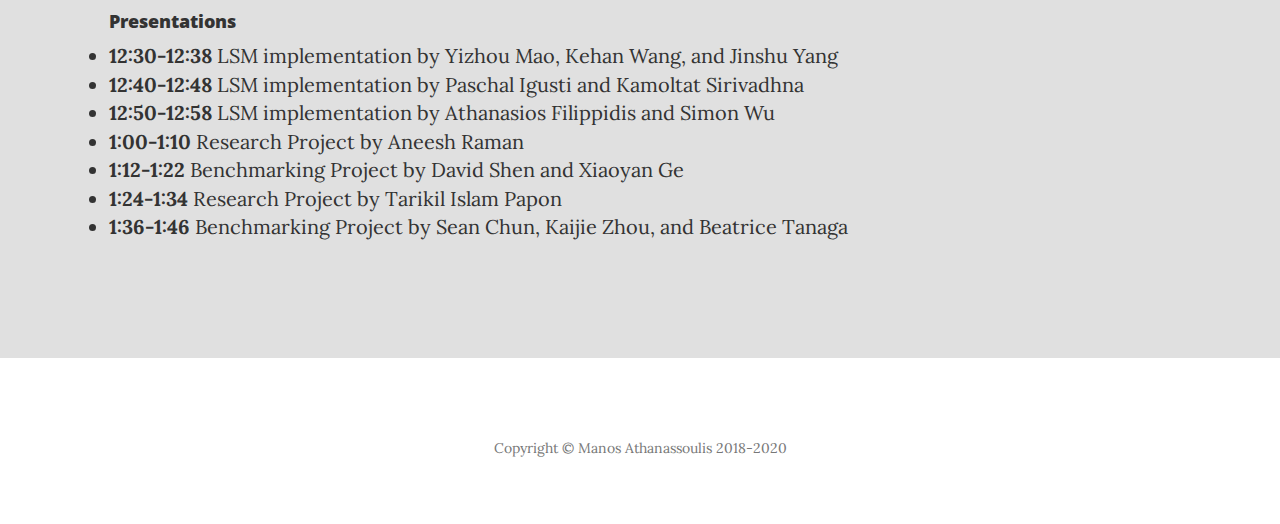
==== commit b51c9384: "final presnetaion schedule" ====
--- a/index.html
+++ b/index.html
@@ -1142,7 +1142,7 @@
                         <ul class="mylist">
                             
                             <li><strong>12:30-12:38</strong> LSM implementation by Emmanuel Amponsah and Sidhartha Premkumar </li>
-                            <li><strong>12:40-12:48</strong> open slot </li>
+                            <li><strong>12:40-12:48</strong> LSM implementation by Dezhou Wang, Lunhao Liang, and Ziyu Shen </li>
                             <li><strong>12:50-12:58</strong> LSM implementation by Benjamin Borden </li>
                             <li><strong>1:00-1:10</strong> Research Project by Dimitris Staratzis</li>
                             <li><strong>1:12-1:22</strong> Research Project by Zichen Zhu and Lina Qiu </li>
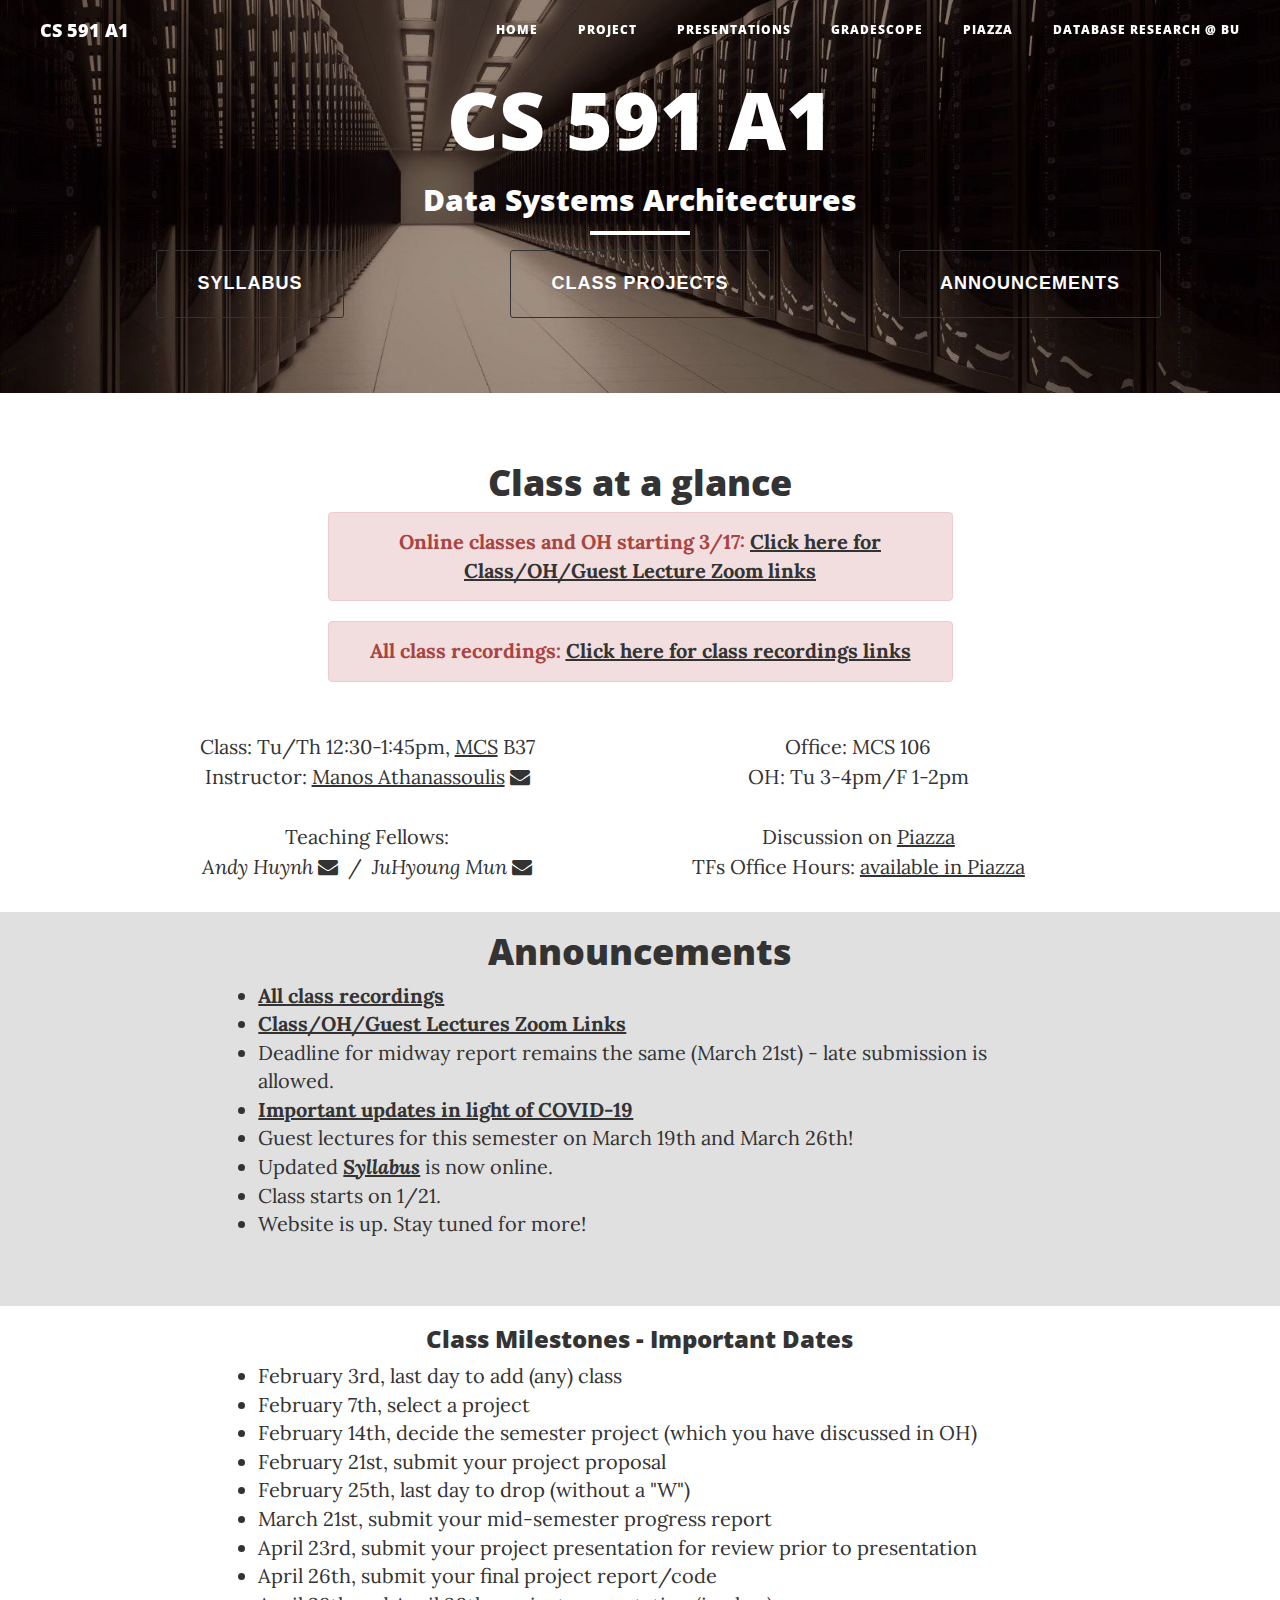
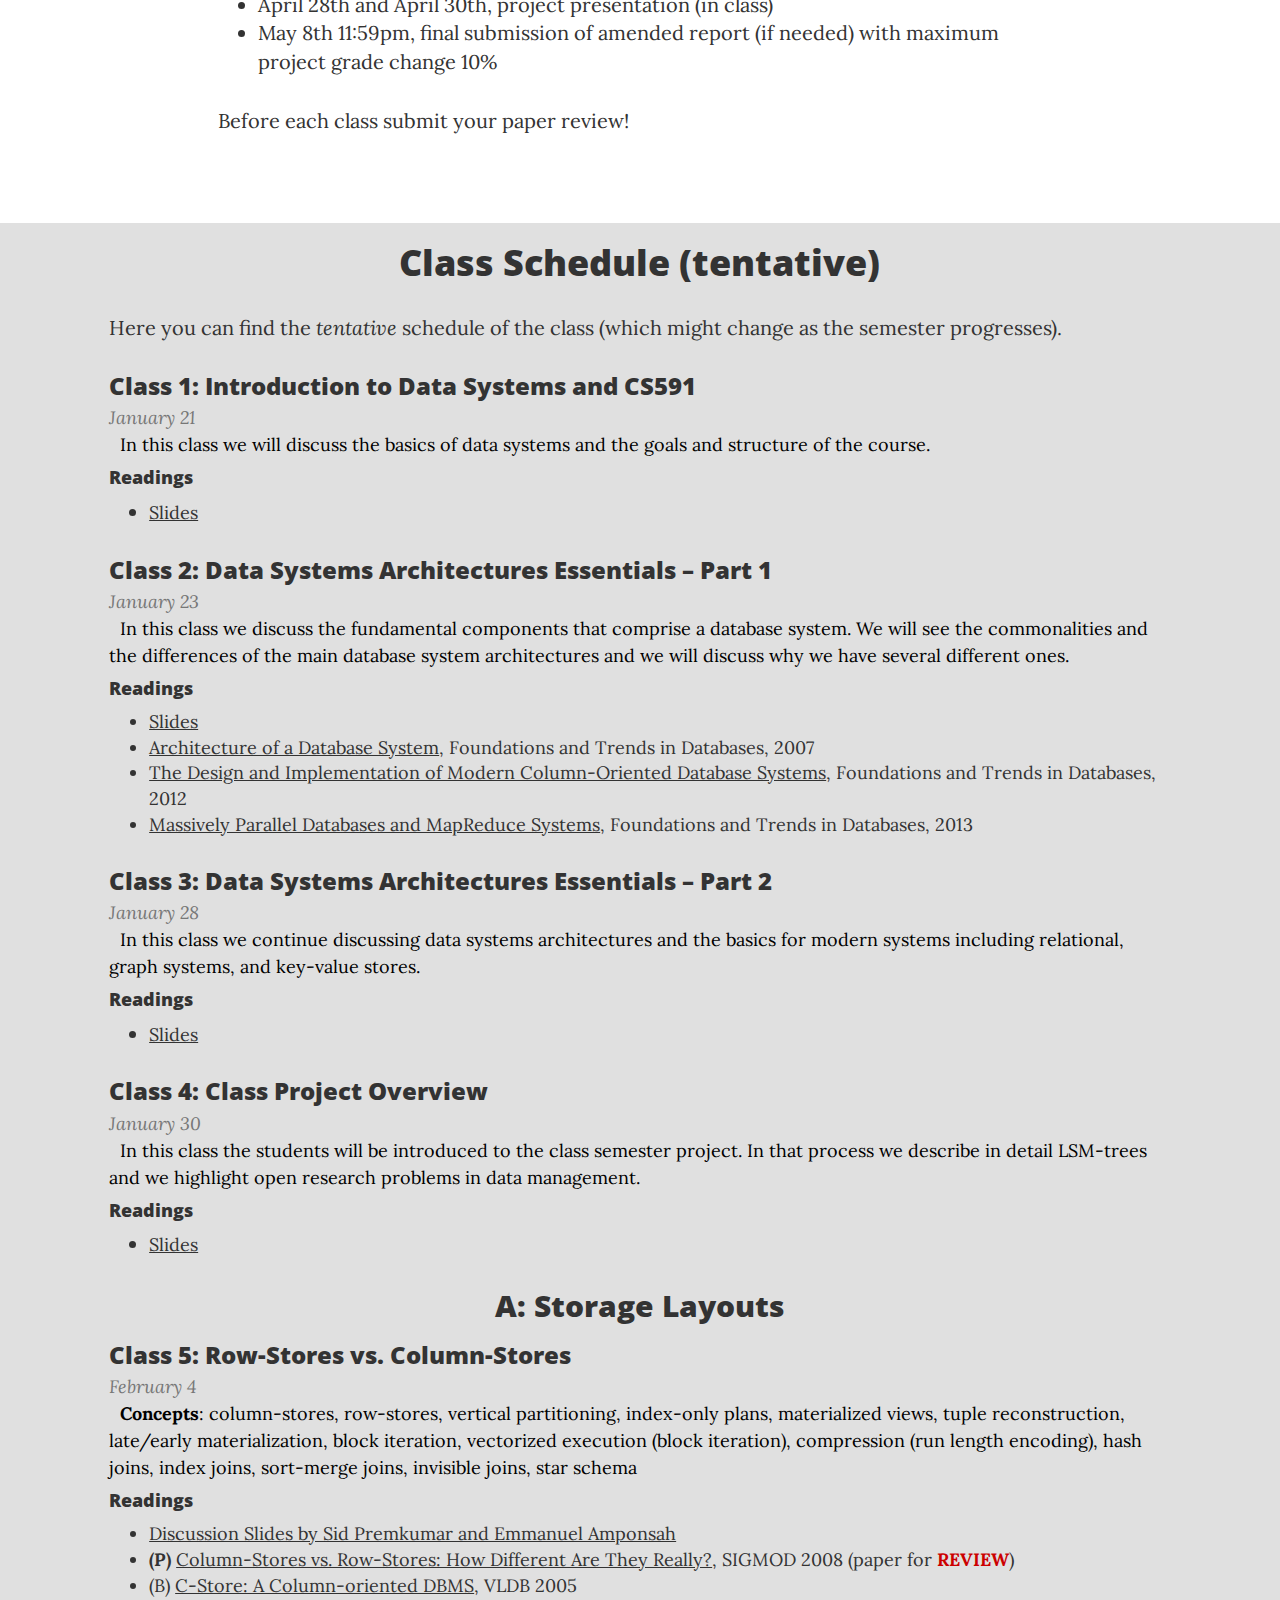
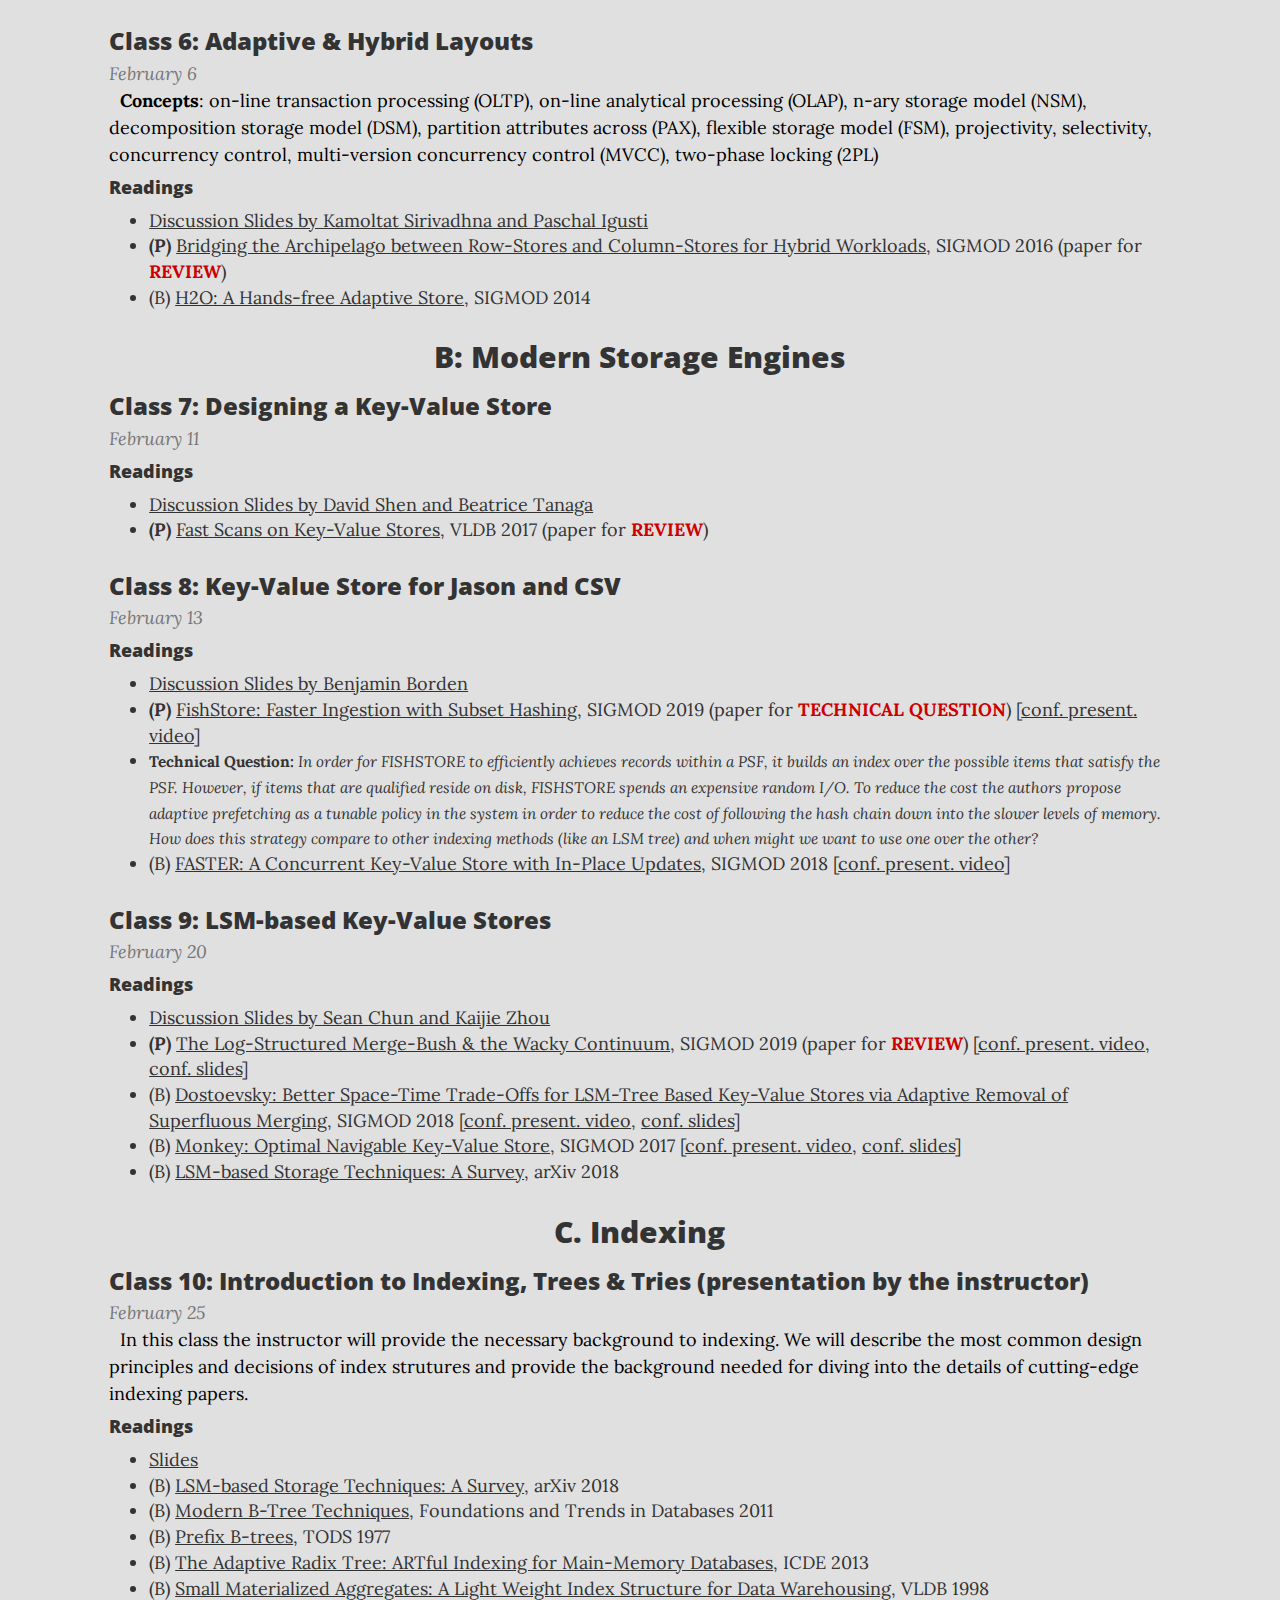
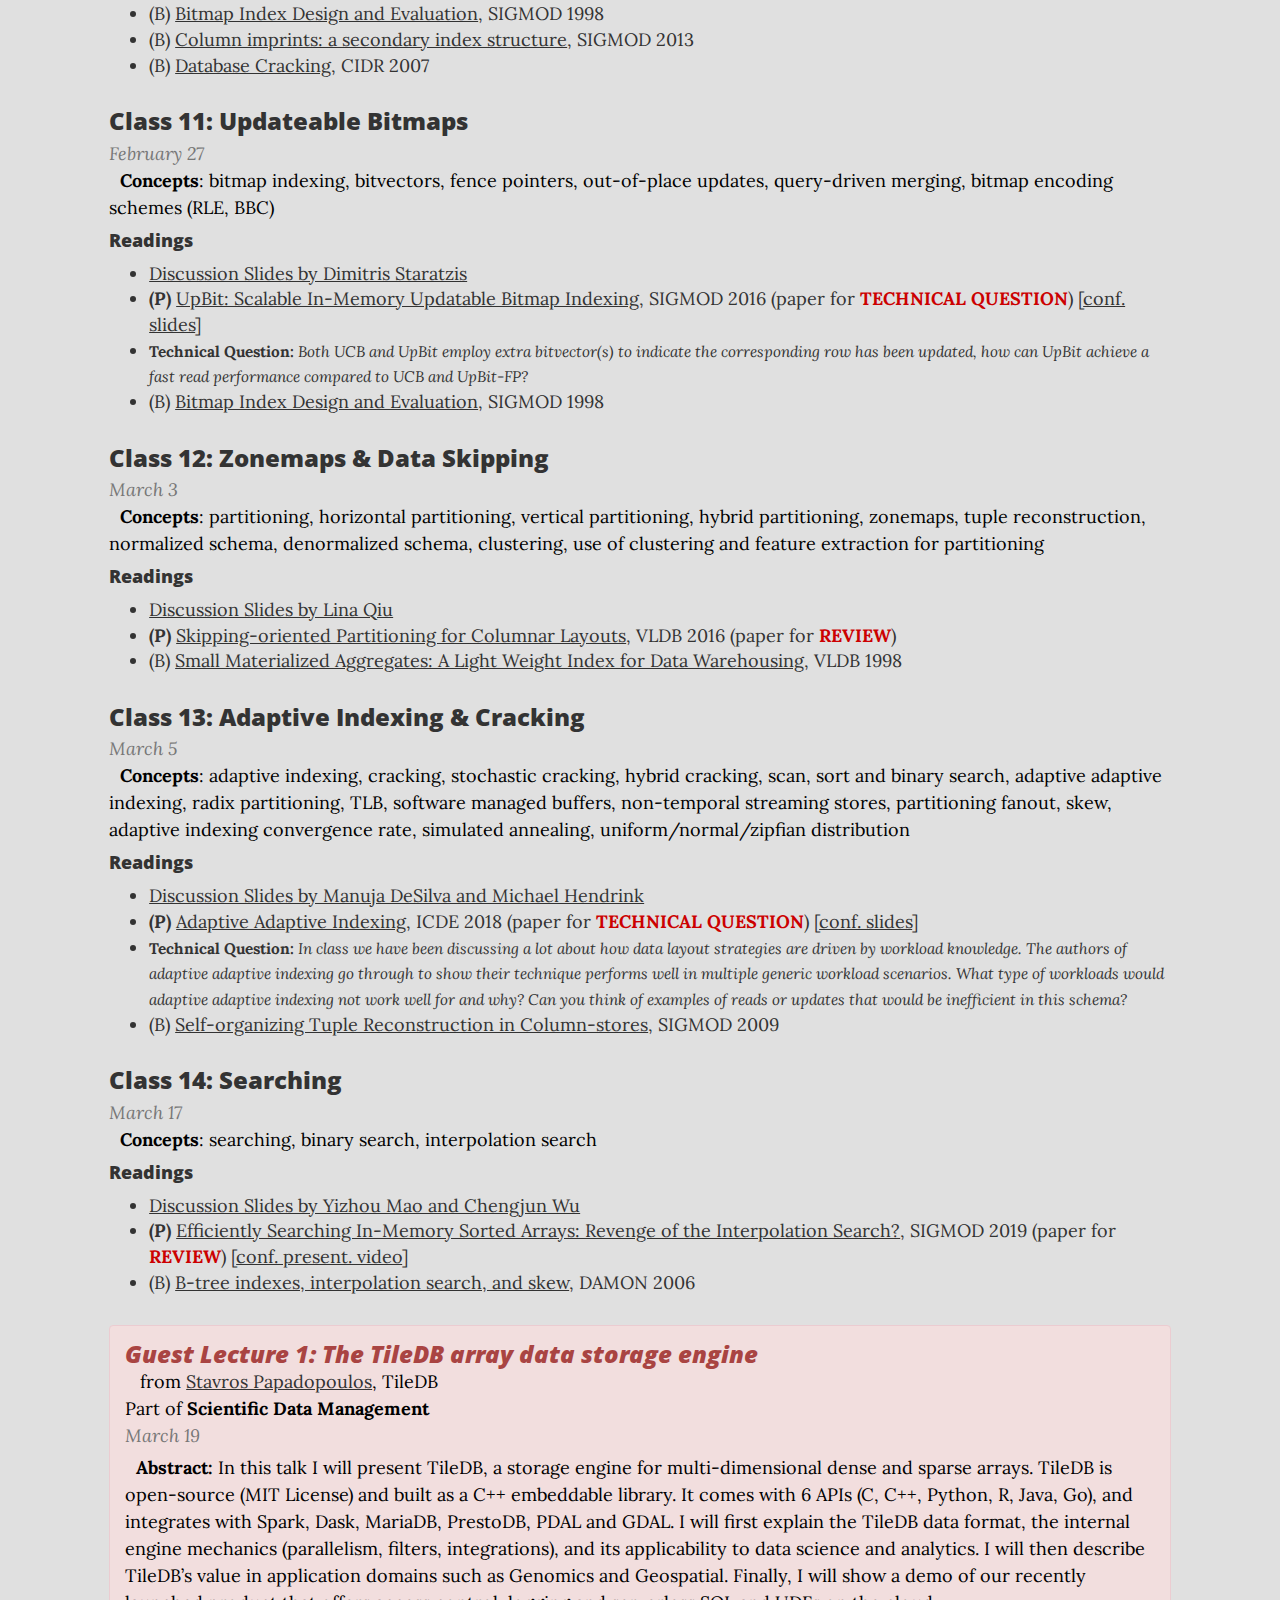
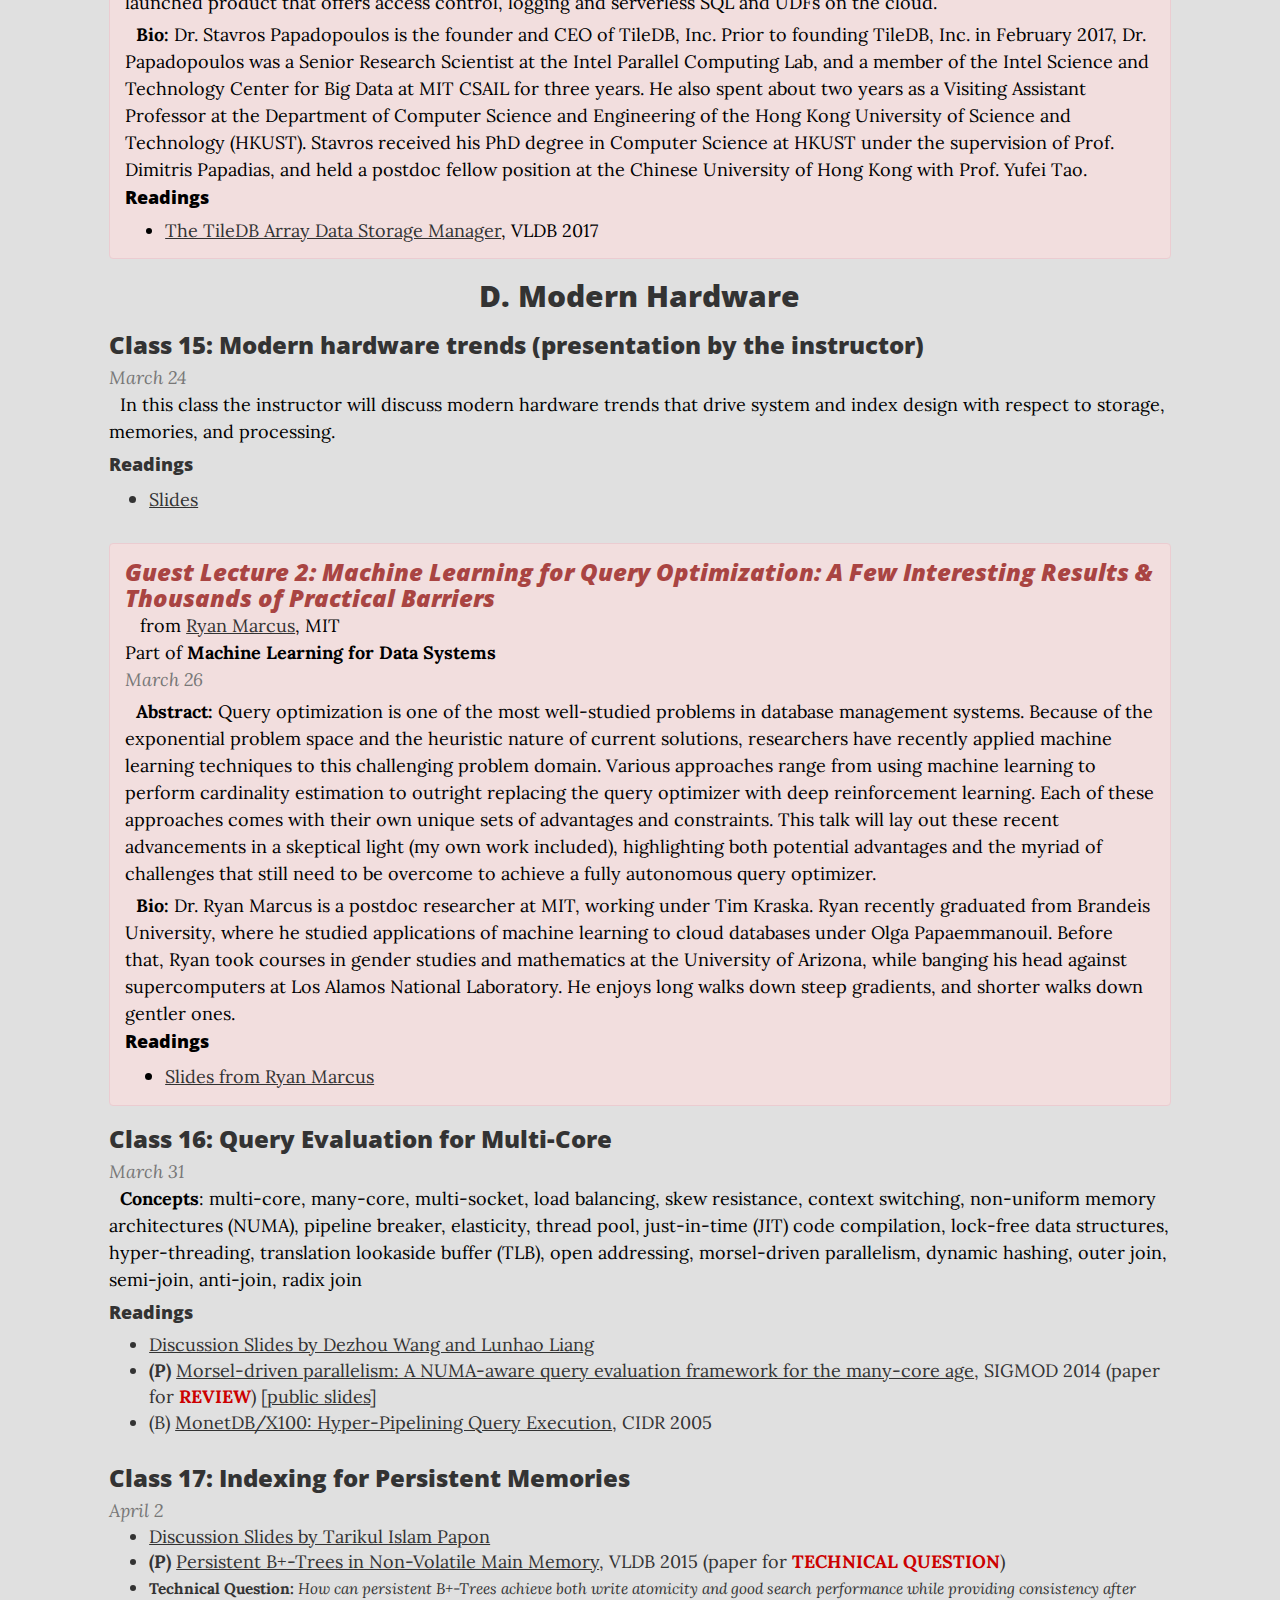
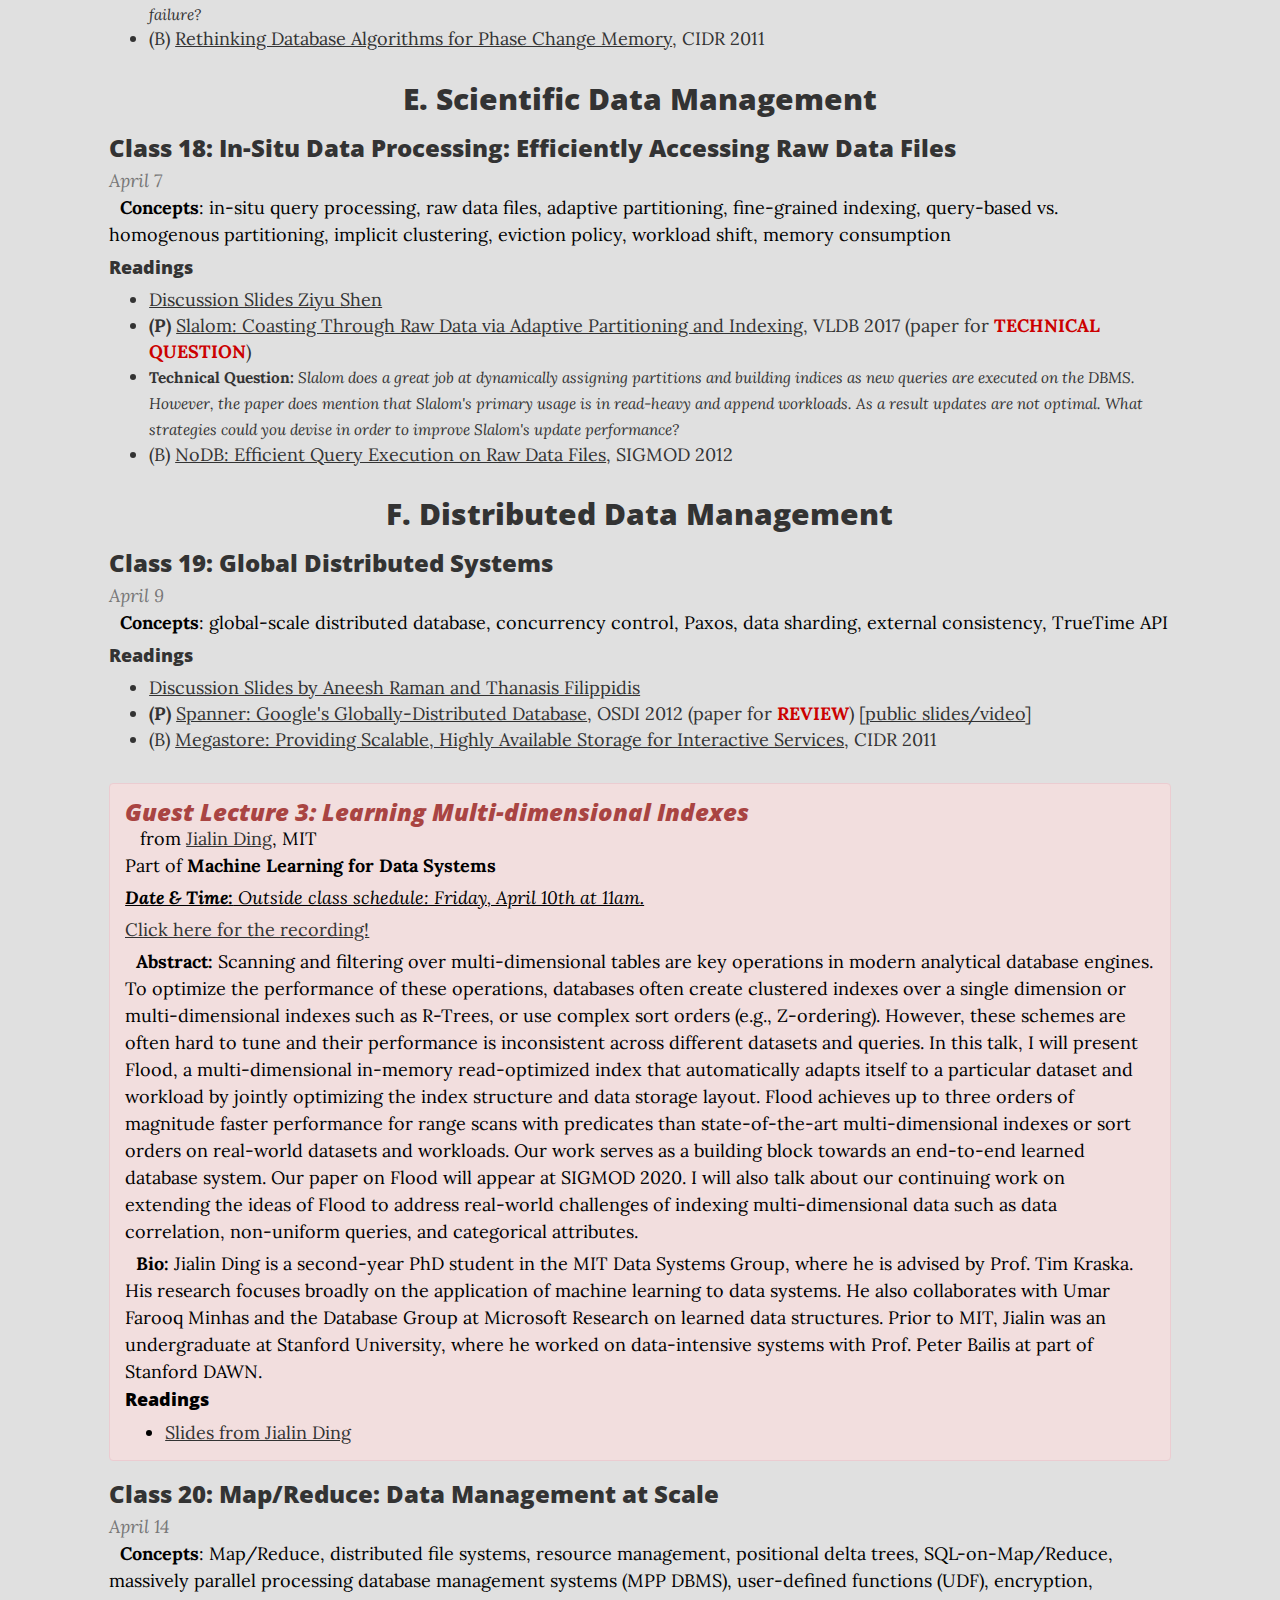
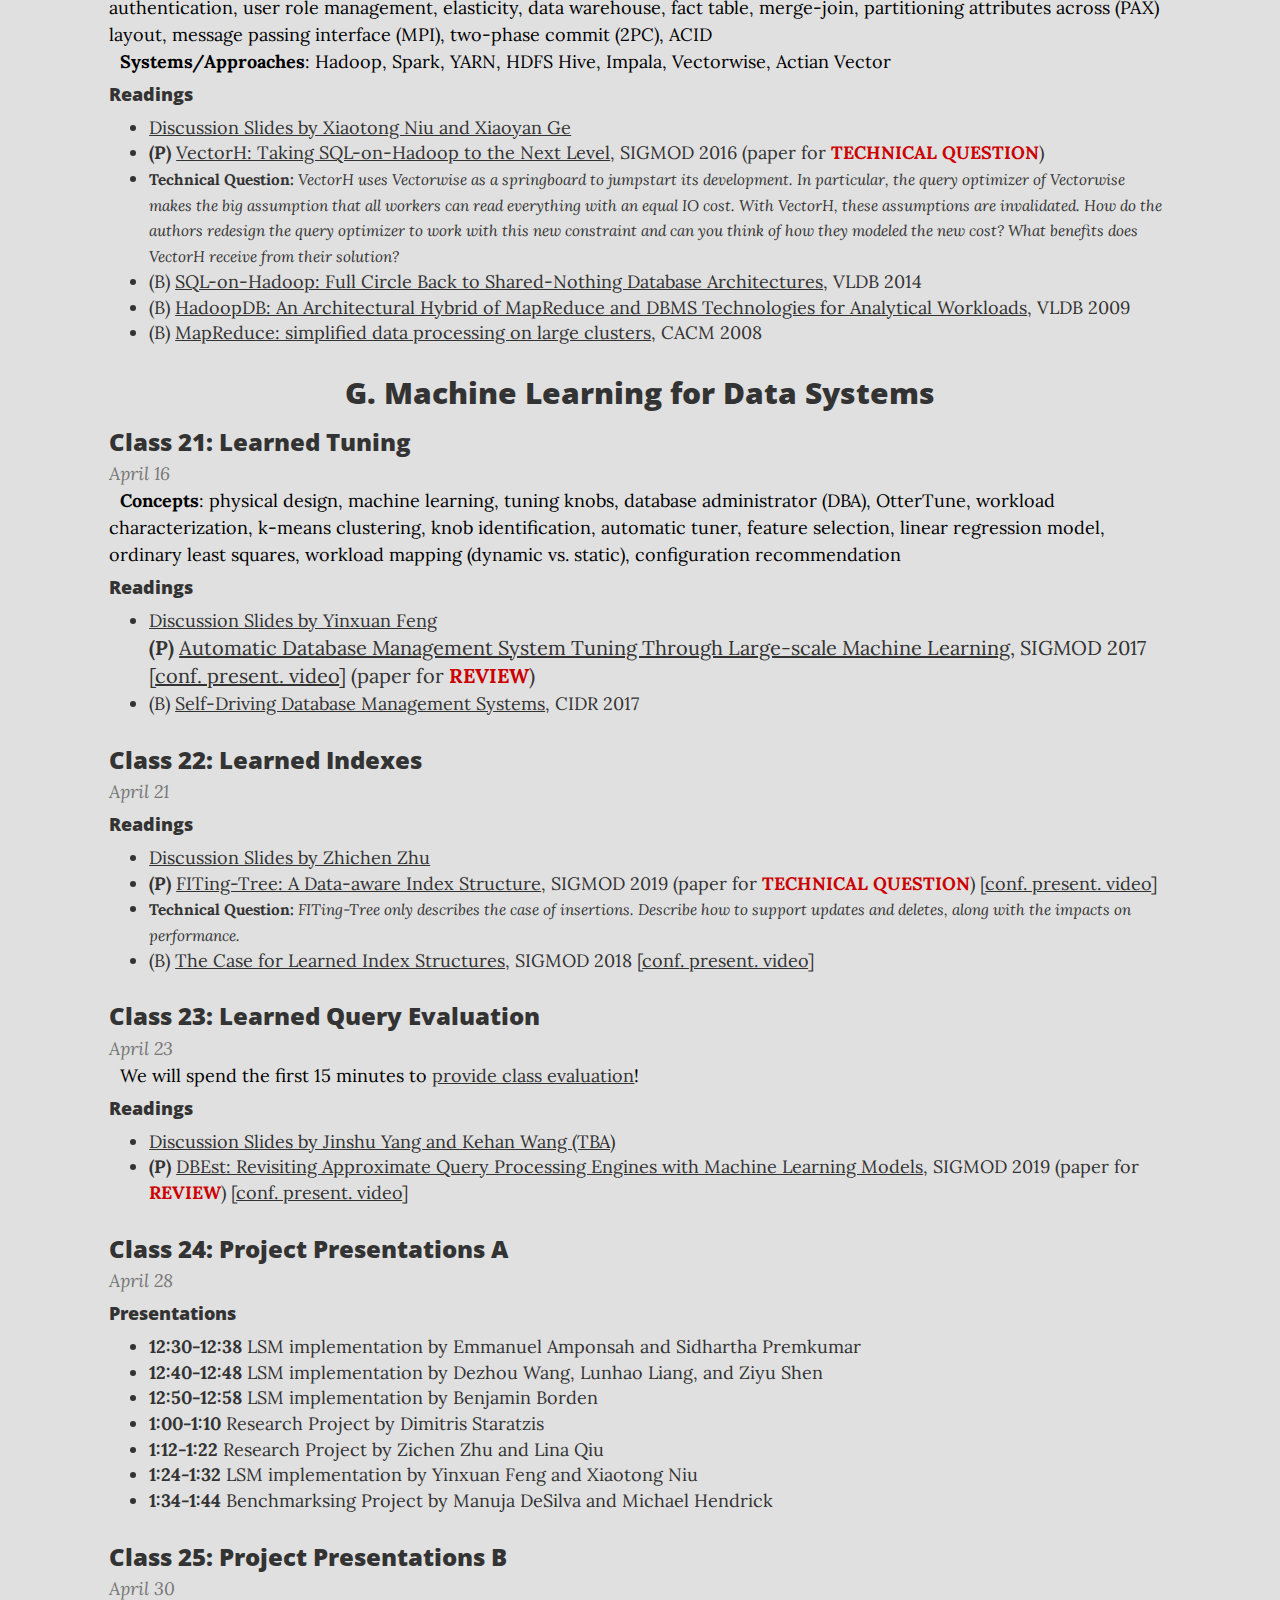
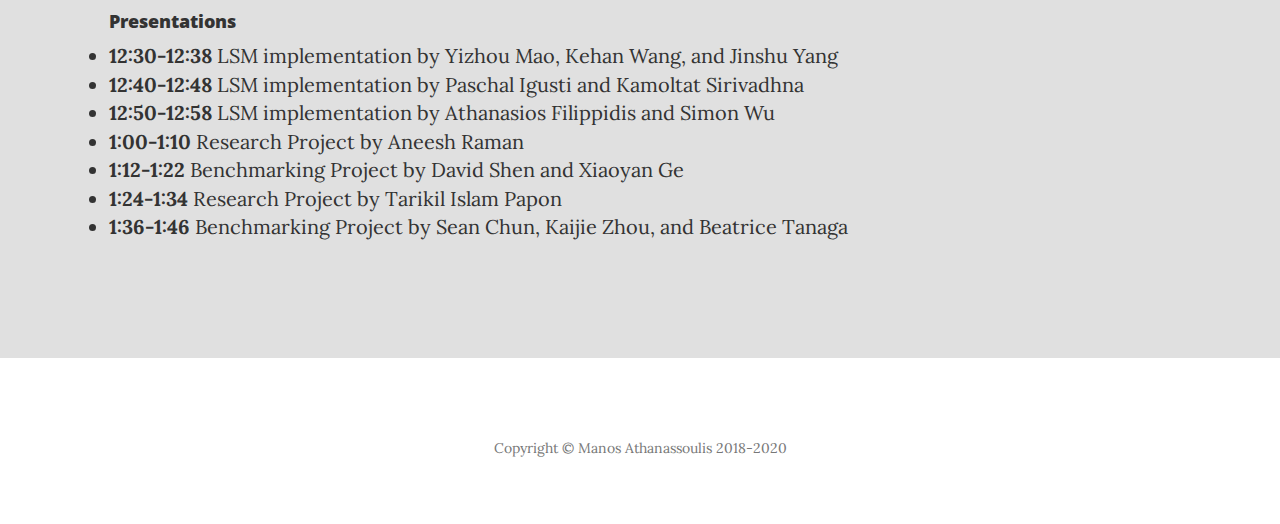
==== commit baa6df99: "minor" ====
--- a/index.html
+++ b/index.html
@@ -1146,8 +1146,8 @@
                             <li><strong>12:50-12:58</strong> LSM implementation by Benjamin Borden </li>
                             <li><strong>1:00-1:10</strong> Research Project by Dimitris Staratzis</li>
                             <li><strong>1:12-1:22</strong> Research Project by Zichen Zhu and Lina Qiu </li>
-                            <li><strong>1:24-1:34</strong> LSM implementation by Yinxuan Feng and Xiaotong Niu</li>
-                            <li><strong>1:36-1:46</strong> Benchmarksing Project by Manuja DeSilva and Michael Hendrick</li>
+                            <li><strong>1:24-1:32</strong> LSM implementation by Yinxuan Feng and Xiaotong Niu </li>
+                            <li><strong>1:34-1:44</strong> Benchmarksing Project by Manuja DeSilva and Michael Hendrick</li>
                         </ul>                        
     
                     </p>
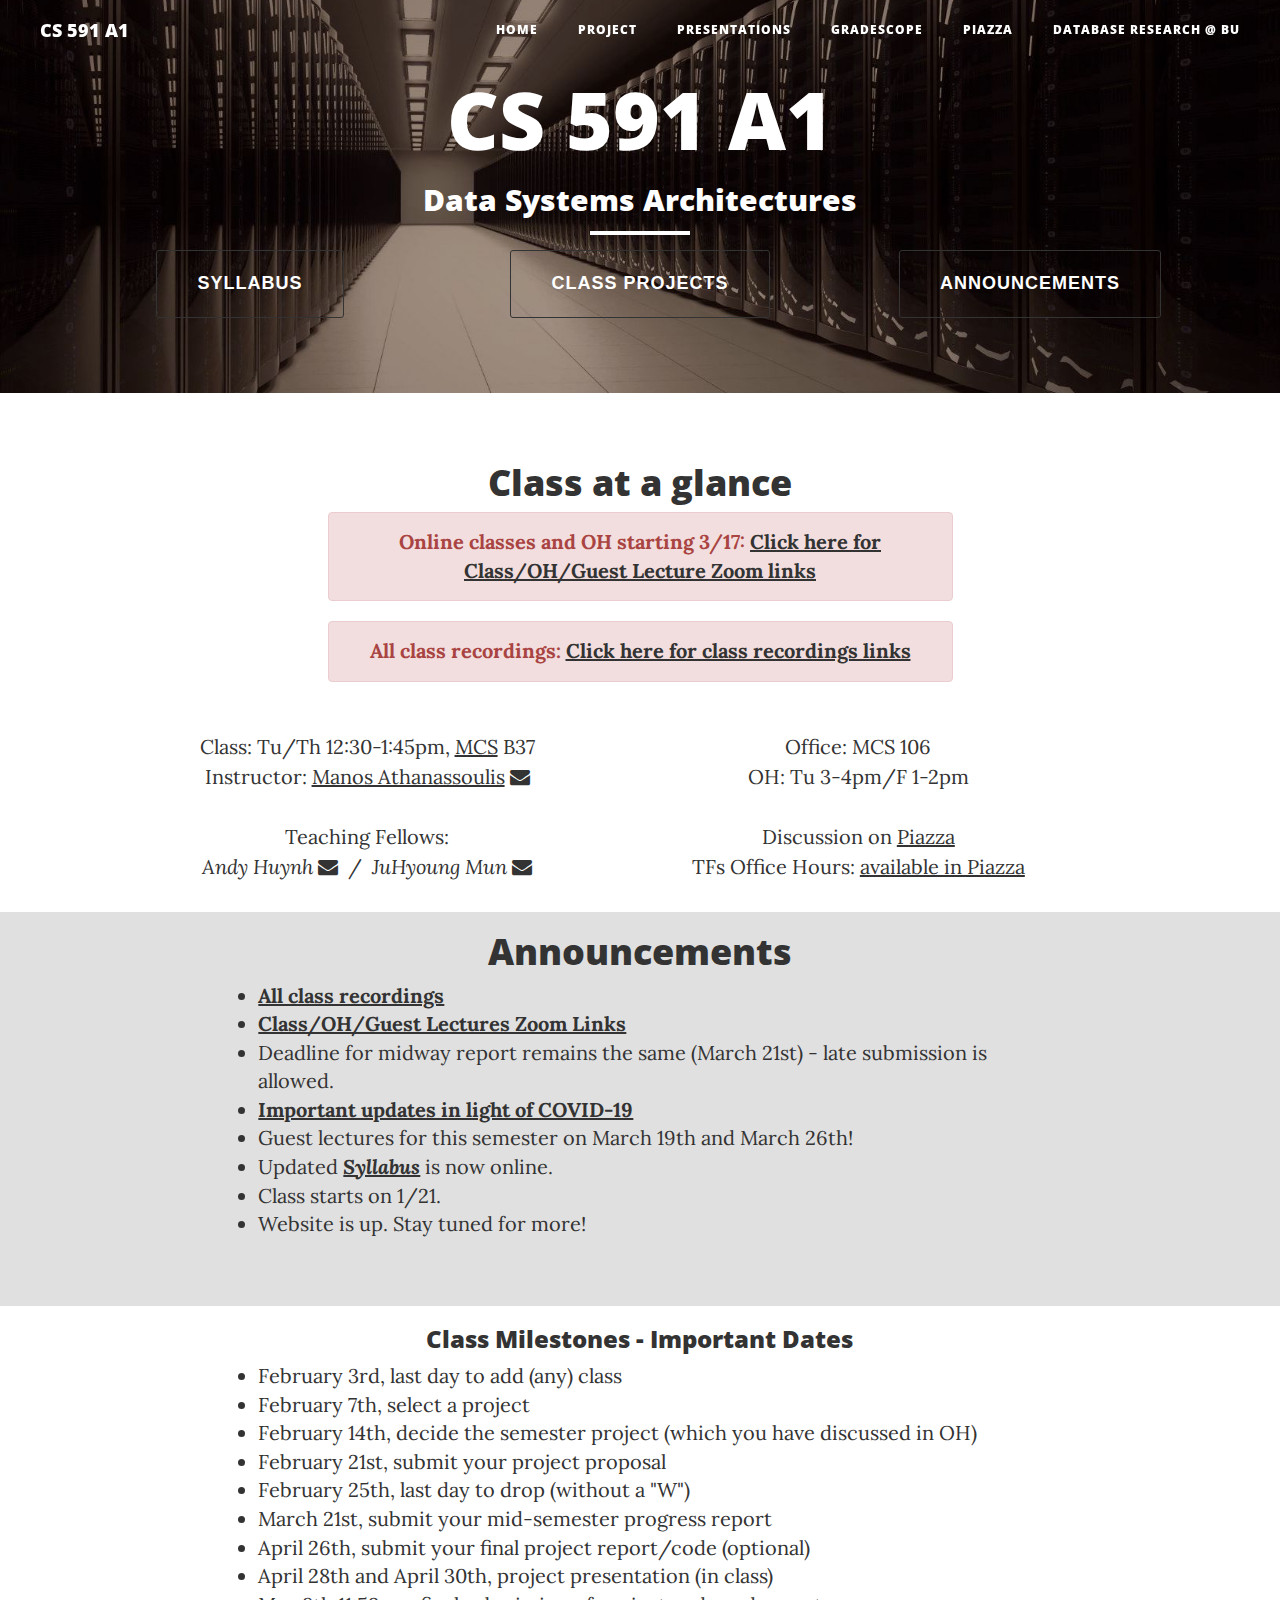
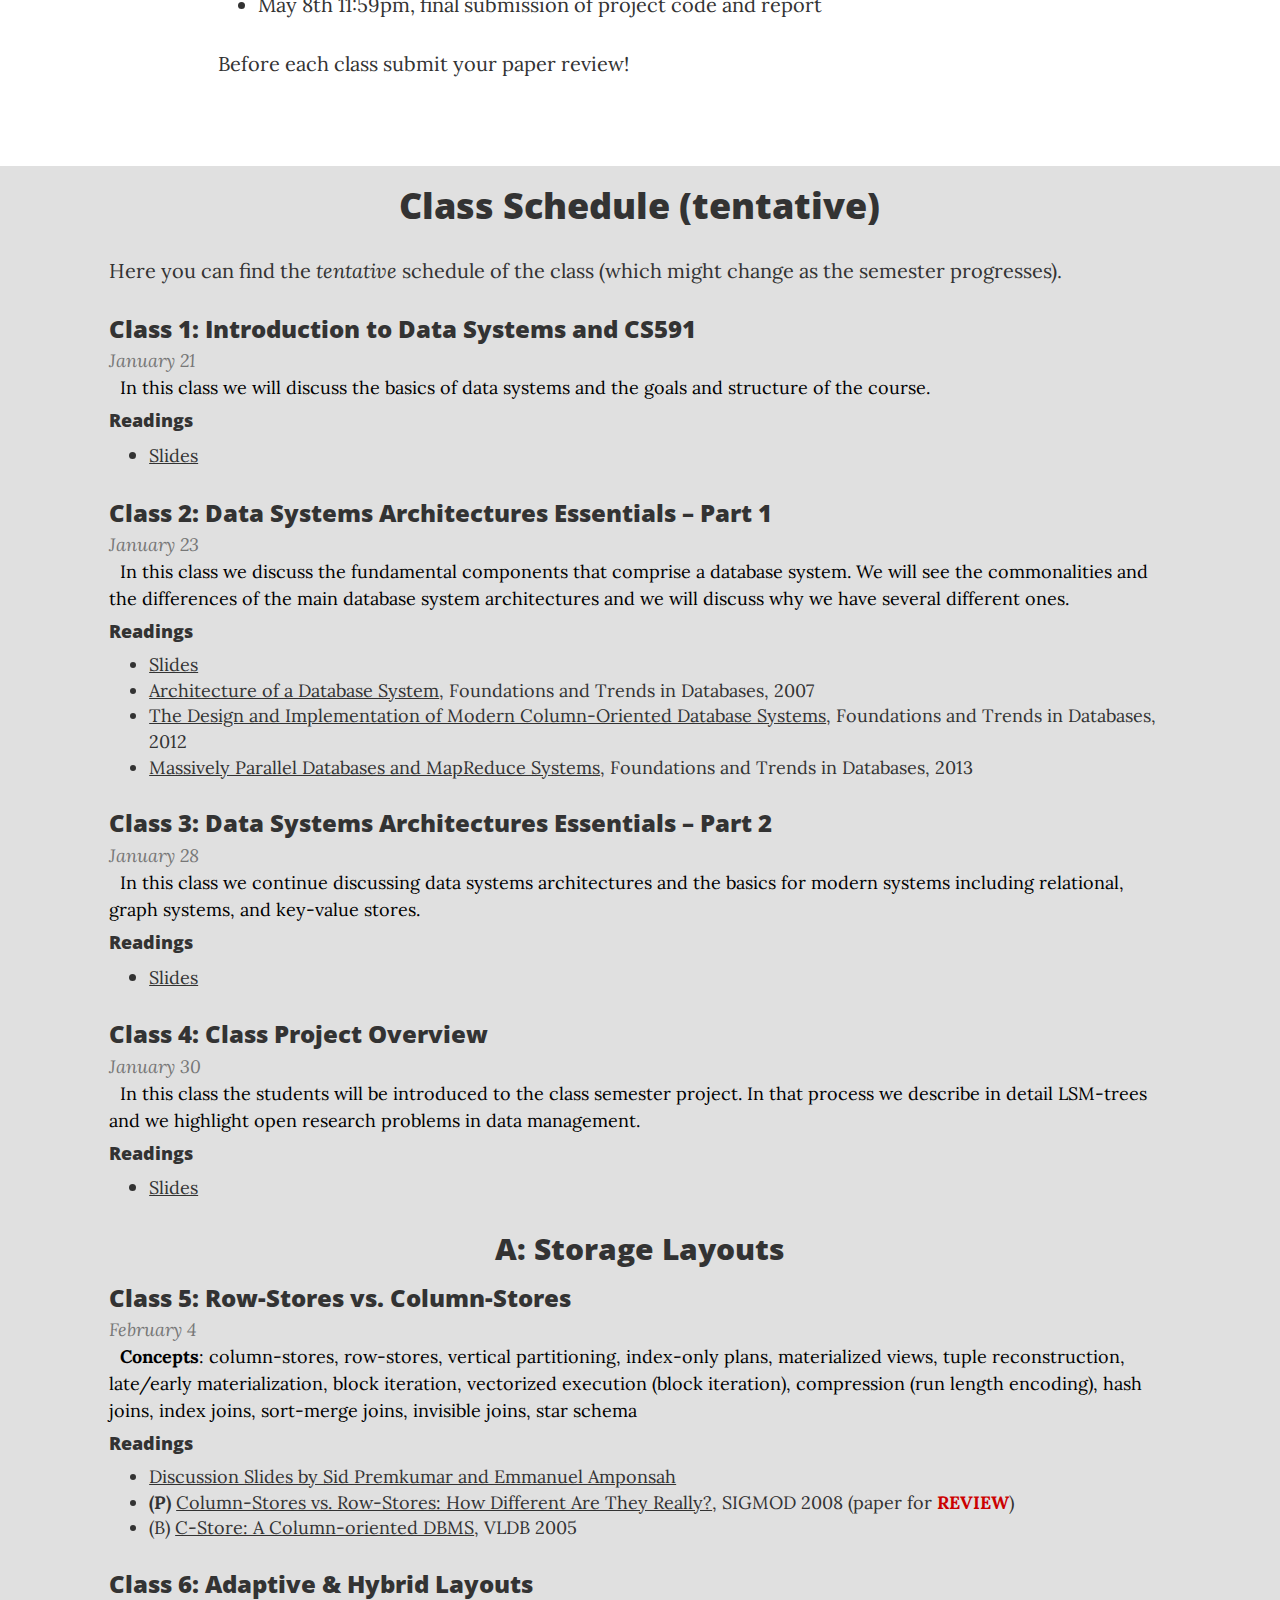
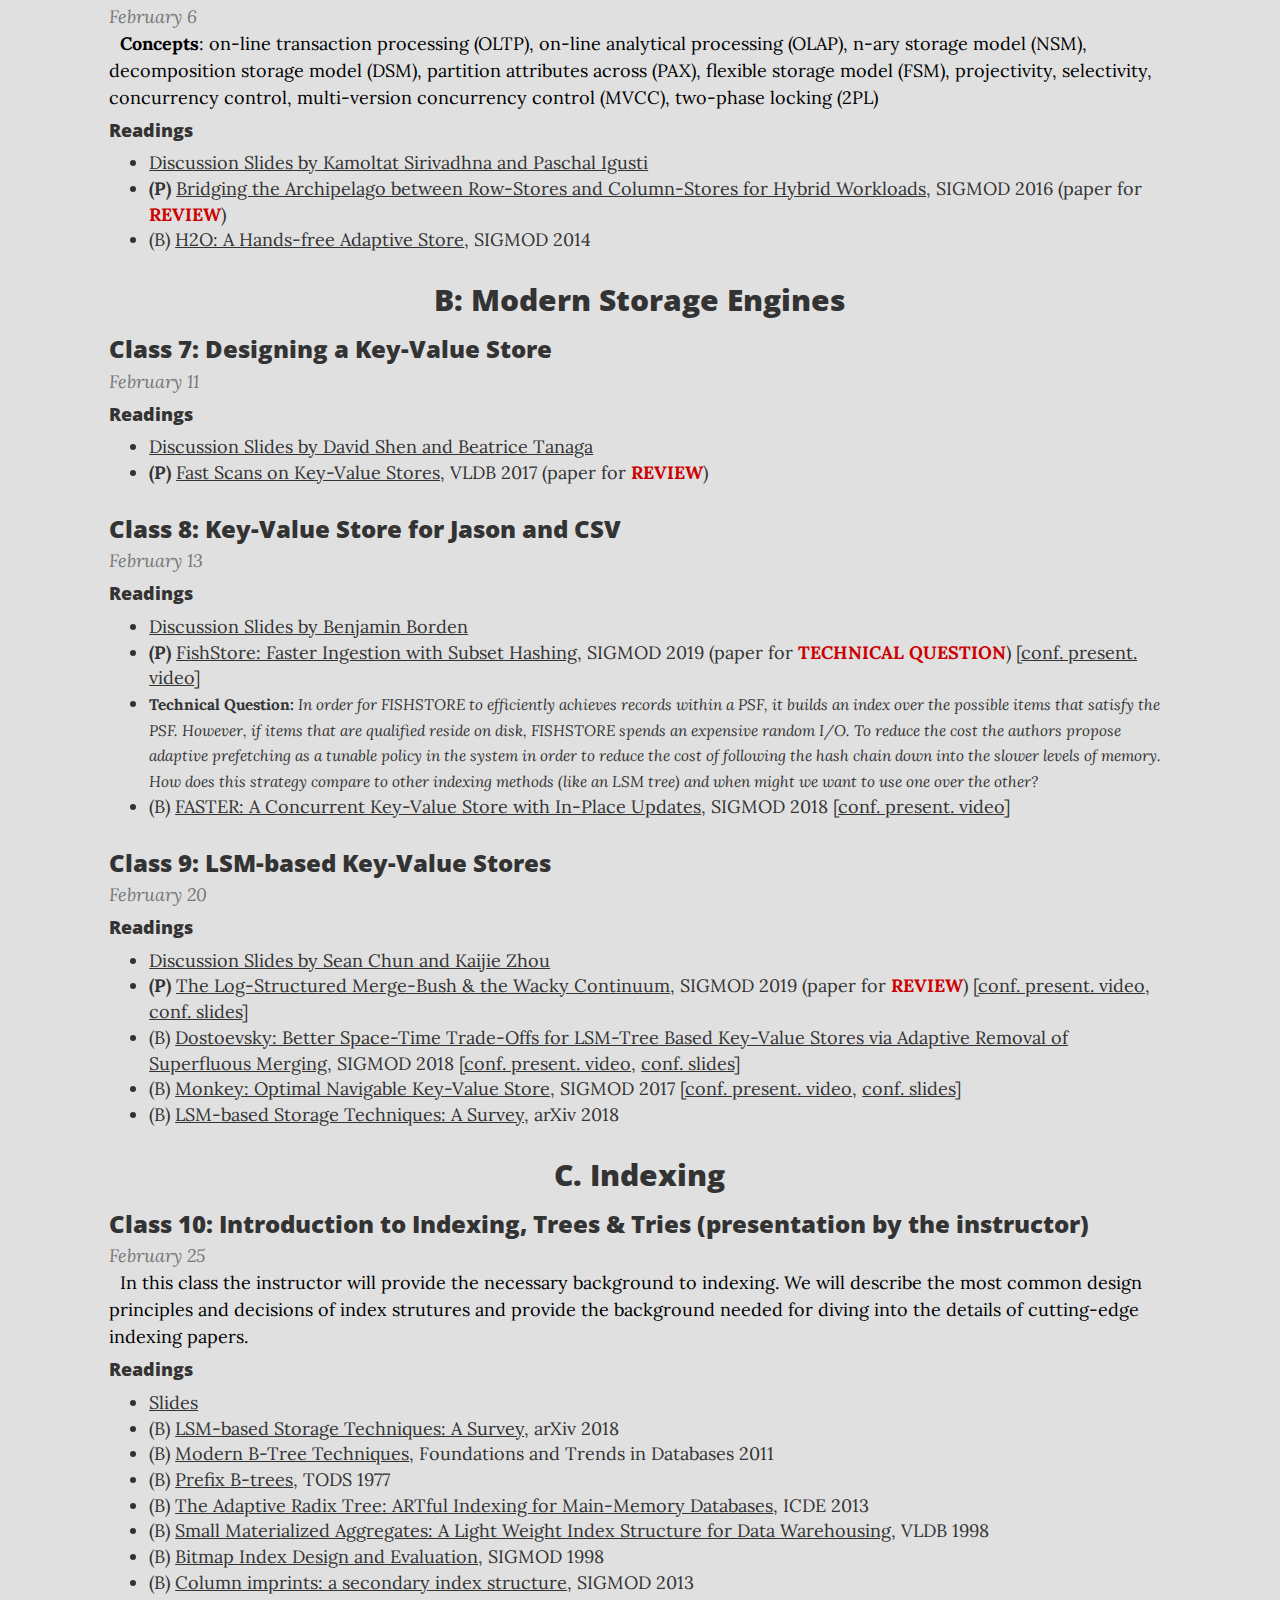
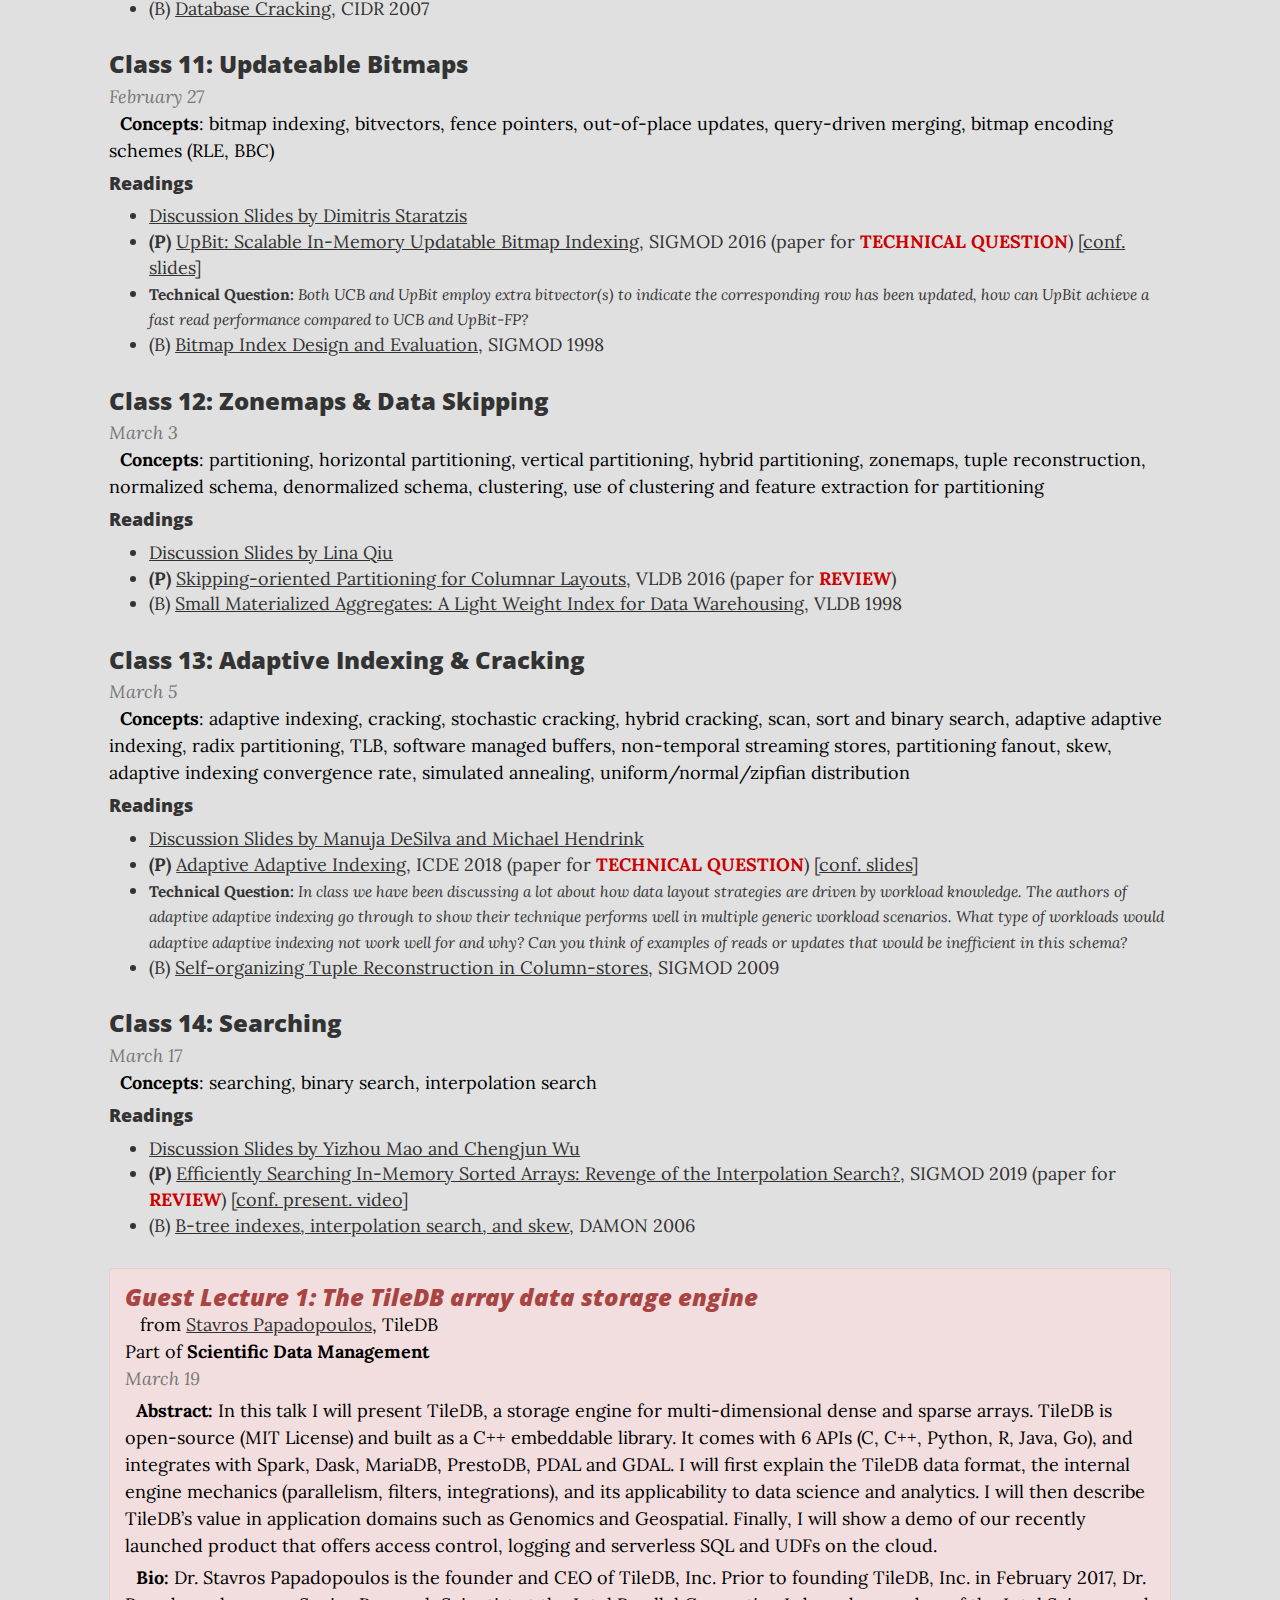
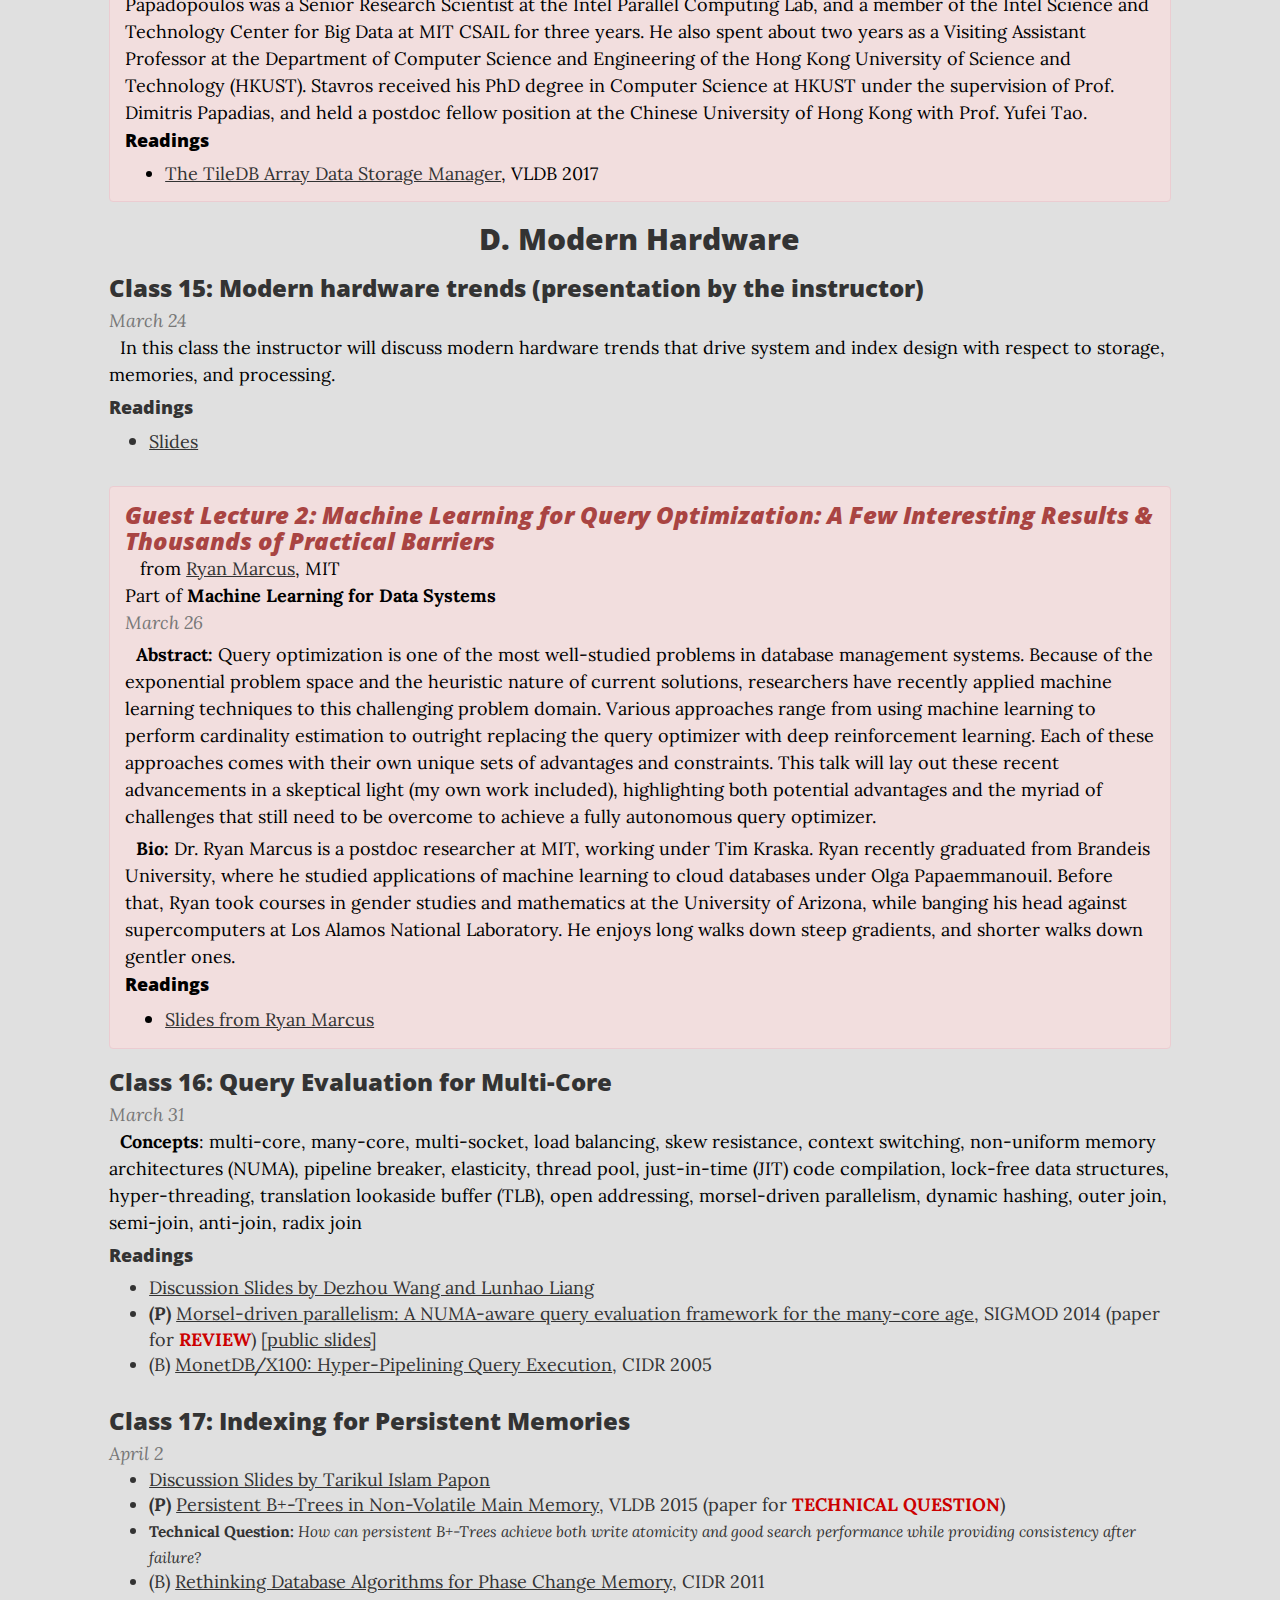
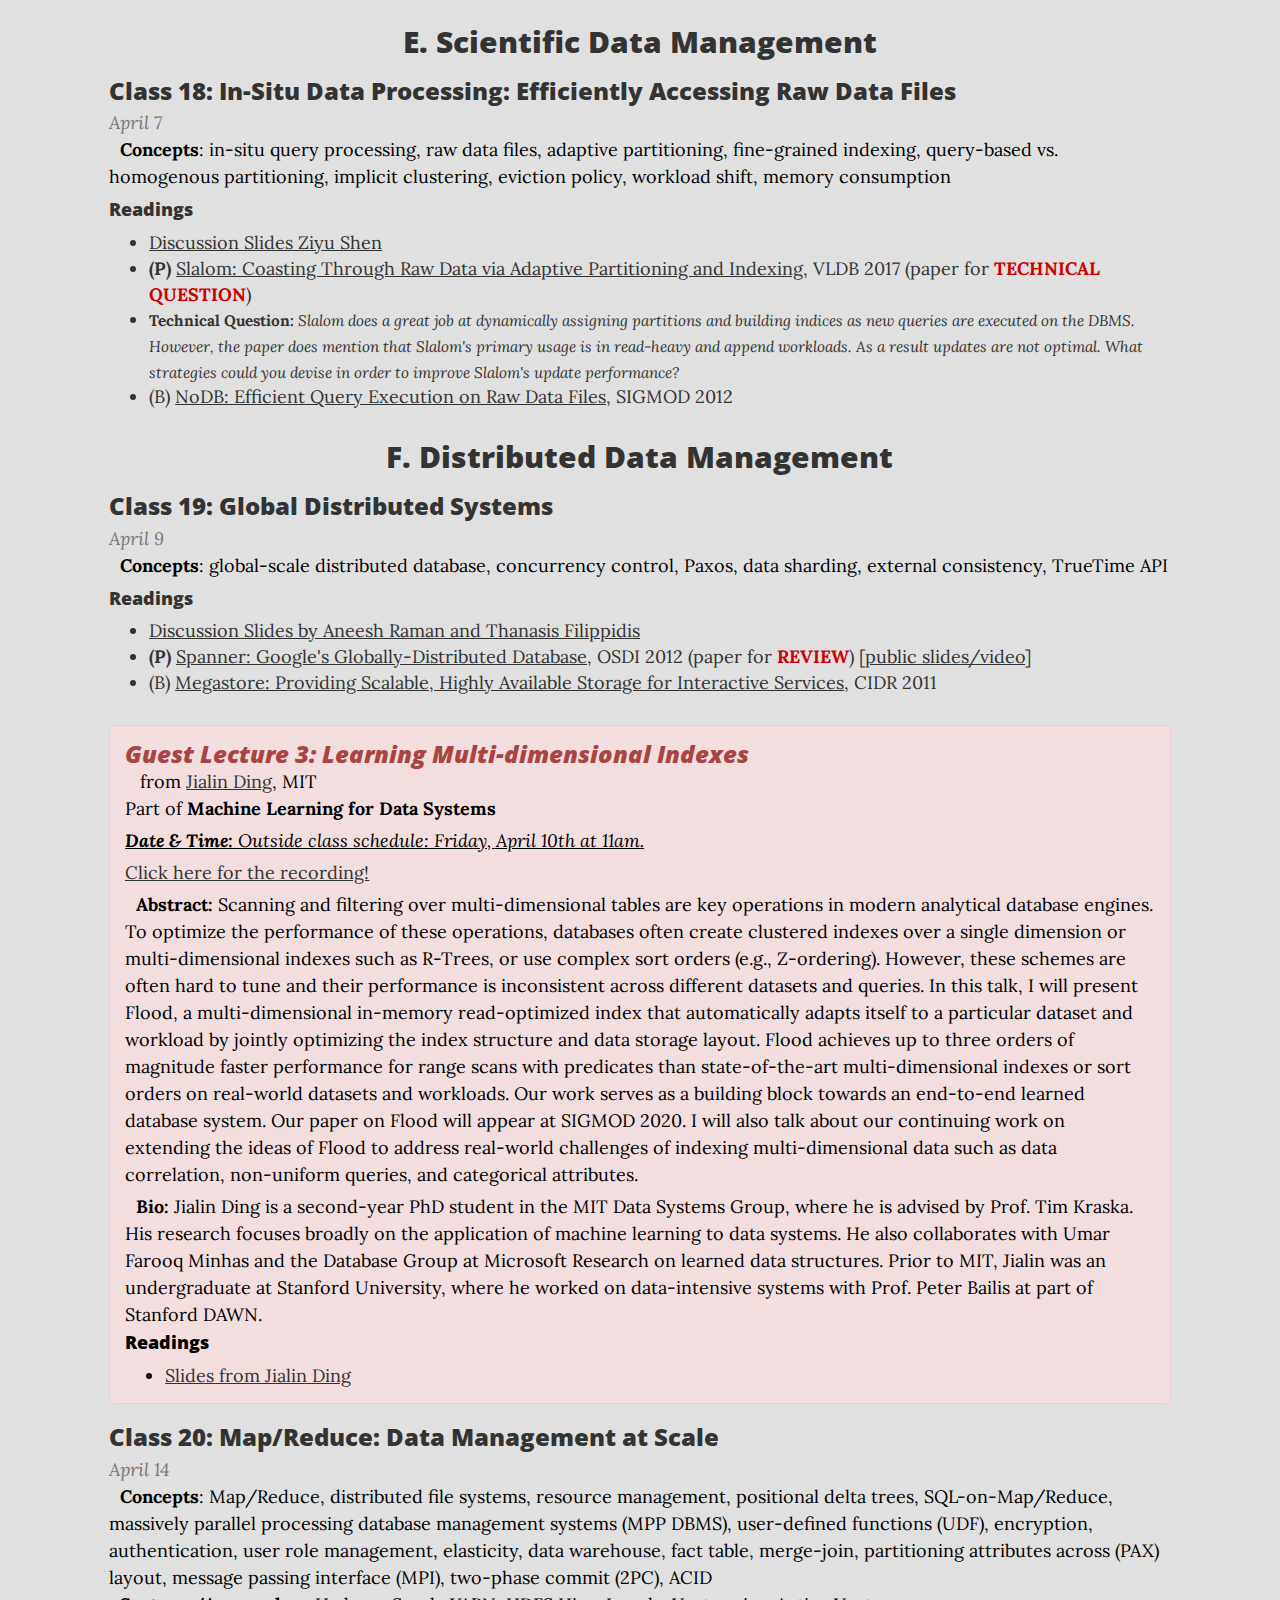
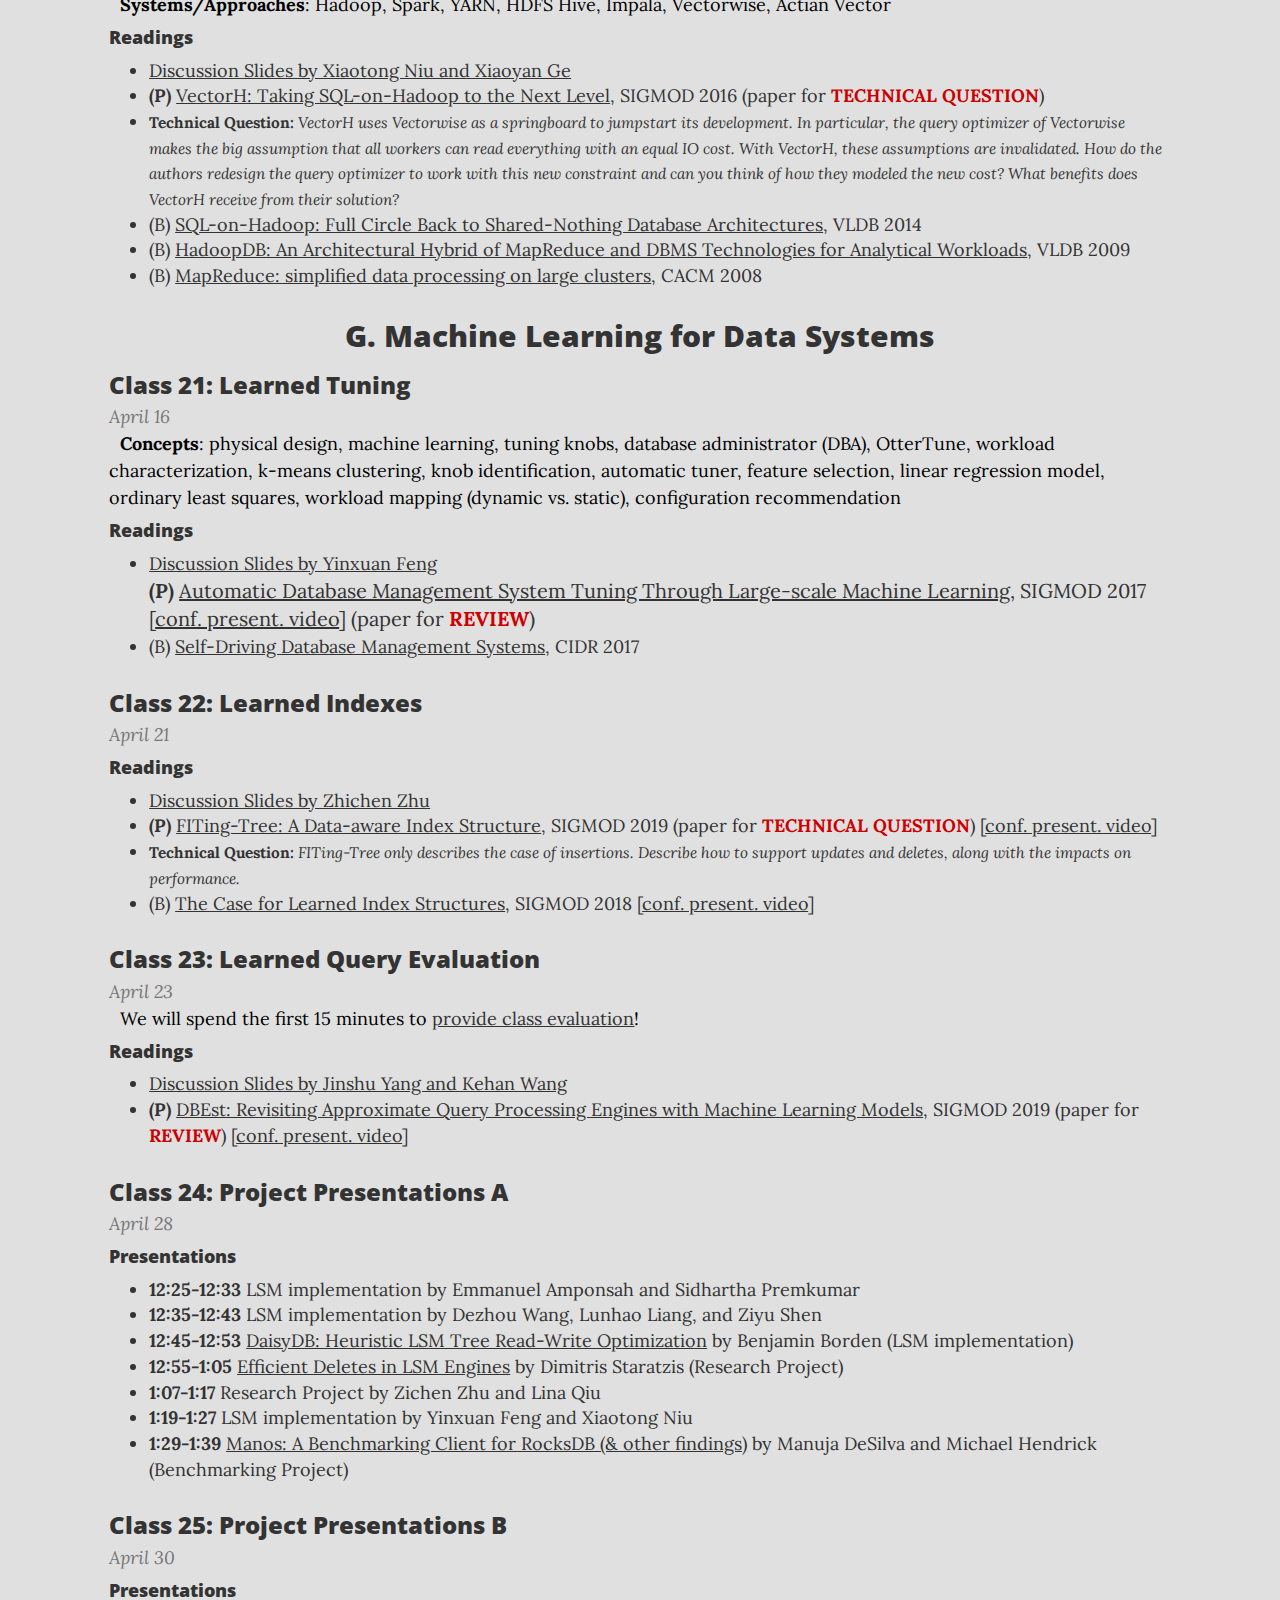
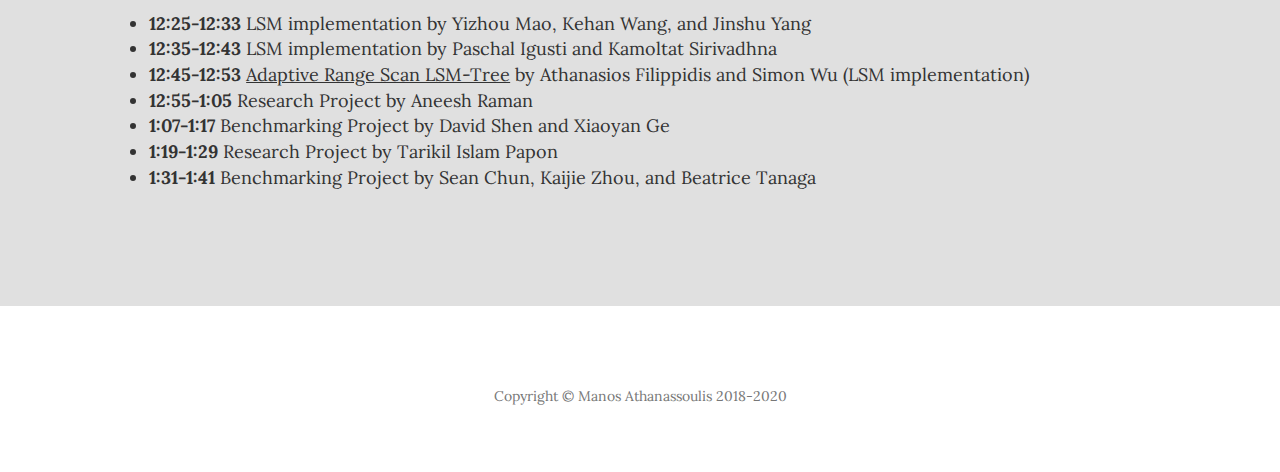
==== commit 6f38a49b: "add some titles" ====
--- a/index.html
+++ b/index.html
@@ -251,10 +251,10 @@
                     <li>February 21st, submit your project proposal</li>
                     <li>February 25th, last day to drop (without a "W")</li>
                     <li>March 21st, submit your mid-semester progress report</li>
-                    <li>April 23rd, submit your project presentation for review prior to presentation</li>
-                    <li>April 26th, submit your final project report/code</li>
+                    <!-- <li>April 23rd, submit your project presentation for review prior to presentation</li> -->
+                    <li>April 26th, submit your final project report/code (optional)</li>
                     <li>April 28th and April 30th, project presentation (in class)</li>
-                    <li>May 8th 11:59pm, final submission of amended report (if needed) with maximum project grade change 10%</li>
+                    <li>May 8th 11:59pm, final submission of project code and report </li>
                 </ul>
                 <p>Before each class submit your paper review!</p>
                 <br>
@@ -844,7 +844,7 @@
                          We will spend the first 15 minutes to <a href="http://bu.campuslabs.com/courseeval" target="_blank">provide class evaluation</a>!
                      <h4>Readings</h4>
                      <ul class="mylist">
-                         <li><a target="_blank" style="font-size:18px; text-decoration: underline;" tabindex="-1" href="./student_slides/17.DBEst_JinshuYang_KehanWang.pdf">Discussion Slides by Jinshu Yang and Kehan Wang (TBA)</a> </li>
+                         <li><a target="_blank" style="font-size:18px; text-decoration: underline;" tabindex="-1" href="./student_slides/17.DBEst_JinshuYang_KehanWang.pdf">Discussion Slides by Jinshu Yang and Kehan Wang</a> </li>
                          <li><strong>(P)</strong> <a href="http://wrap.warwick.ac.uk/115961/7/WRAP-DBEst-revisiting-approximate-query-processing-engines-machine-learning-models-Triantafillou-2019.pdf">DBEst: Revisiting Approximate Query Processing Engines with Machine Learning Models</a>, SIGMOD 2019 (paper for <strong class="red">REVIEW</strong>) [<a href="https://av.tib.eu/media/42909" target="_blank">conf. present. video</a>]</li>
                      </ul>                        
                      </p>
@@ -1140,14 +1140,15 @@
                     <p class="post-meta"><script type="text/javascript"> document.write(classDay(rday+cday+cancelday));cday++;</script>
                         <h4>Presentations</h4>
                         <ul class="mylist">
-                            
-                            <li><strong>12:30-12:38</strong> LSM implementation by Emmanuel Amponsah and Sidhartha Premkumar </li>
-                            <li><strong>12:40-12:48</strong> LSM implementation by Dezhou Wang, Lunhao Liang, and Ziyu Shen </li>
-                            <li><strong>12:50-12:58</strong> LSM implementation by Benjamin Borden </li>
-                            <li><strong>1:00-1:10</strong> Research Project by Dimitris Staratzis</li>
-                            <li><strong>1:12-1:22</strong> Research Project by Zichen Zhu and Lina Qiu </li>
-                            <li><strong>1:24-1:32</strong> LSM implementation by Yinxuan Feng and Xiaotong Niu </li>
-                            <li><strong>1:34-1:44</strong> Benchmarksing Project by Manuja DeSilva and Michael Hendrick</li>
+
+                            <li><strong>12:25-12:33</strong> LSM implementation by Emmanuel Amponsah and Sidhartha Premkumar </li>
+                            <li><strong>12:35-12:43</strong> LSM implementation by Dezhou Wang, Lunhao Liang, and Ziyu Shen </li>
+                            <li><strong>12:45-12:53</strong> <a href="#" target="_blank">DaisyDB: Heuristic LSM Tree Read-Write Optimization</a> by Benjamin Borden (LSM implementation)</li>
+                            <li><strong>12:55-1:05</strong> <a href="#" target="_blank">Efficient Deletes in LSM Engines</a> by Dimitris Staratzis (Research Project)</li>
+                            <li><strong>1:07-1:17</strong> Research Project by Zichen Zhu and Lina Qiu </li>
+                            <li><strong>1:19-1:27</strong> LSM implementation by Yinxuan Feng and Xiaotong Niu </li>
+                            <li><strong>1:29-1:39</strong> <a href="#" target="_blank">Manos: A Benchmarking Client for RocksDB (& other findings)</a> by Manuja DeSilva and Michael Hendrick (Benchmarking Project)</li>
+
                         </ul>                        
     
                     </p>
@@ -1159,13 +1160,16 @@
                     </h3>
                     <p class="post-meta"><script type="text/javascript"> document.write(classDay(rday+cday+cancelday));cday++;</script>
                         <h4>Presentations</h4>
-                        <li><strong>12:30-12:38</strong> LSM implementation by Yizhou Mao, Kehan Wang, and Jinshu Yang </li>
-                        <li><strong>12:40-12:48</strong> LSM implementation by Paschal Igusti and Kamoltat Sirivadhna </li>
-                        <li><strong>12:50-12:58</strong> LSM implementation by Athanasios Filippidis and Simon Wu </li>
-                        <li><strong>1:00-1:10</strong> Research Project by Aneesh Raman</li>
-                        <li><strong>1:12-1:22</strong> Benchmarking Project by David Shen and Xiaoyan Ge </li>
-                        <li><strong>1:24-1:34</strong> Research Project by Tarikil Islam Papon</li>
-                        <li><strong>1:36-1:46</strong> Benchmarking Project by Sean Chun, Kaijie Zhou, and Beatrice Tanaga </li>
+                        <ul class="mylist">
+
+                        <li><strong>12:25-12:33</strong> LSM implementation by Yizhou Mao, Kehan Wang, and Jinshu Yang </li>
+                        <li><strong>12:35-12:43</strong> LSM implementation by Paschal Igusti and Kamoltat Sirivadhna </li>
+                        <li><strong>12:45-12:53</strong> <a href="#" target="_blank">Adaptive Range Scan LSM-Tree</a> by Athanasios Filippidis and Simon Wu (LSM implementation)</li>
+                        <li><strong>12:55-1:05</strong> Research Project by Aneesh Raman</li>
+                        <li><strong>1:07-1:17</strong> Benchmarking Project by David Shen and Xiaoyan Ge </li>
+                        <li><strong>1:19-1:29</strong> Research Project by Tarikil Islam Papon</li>
+                        <li><strong>1:31-1:41</strong> Benchmarking Project by Sean Chun, Kaijie Zhou, and Beatrice Tanaga </li>
+                        </ul>
                     </p>
                     <!-- <p class="post-content"> In the last class of the semester we will discuss about active research directions in data management, and current opportunities and needs in the data management industry.</p> -->
      
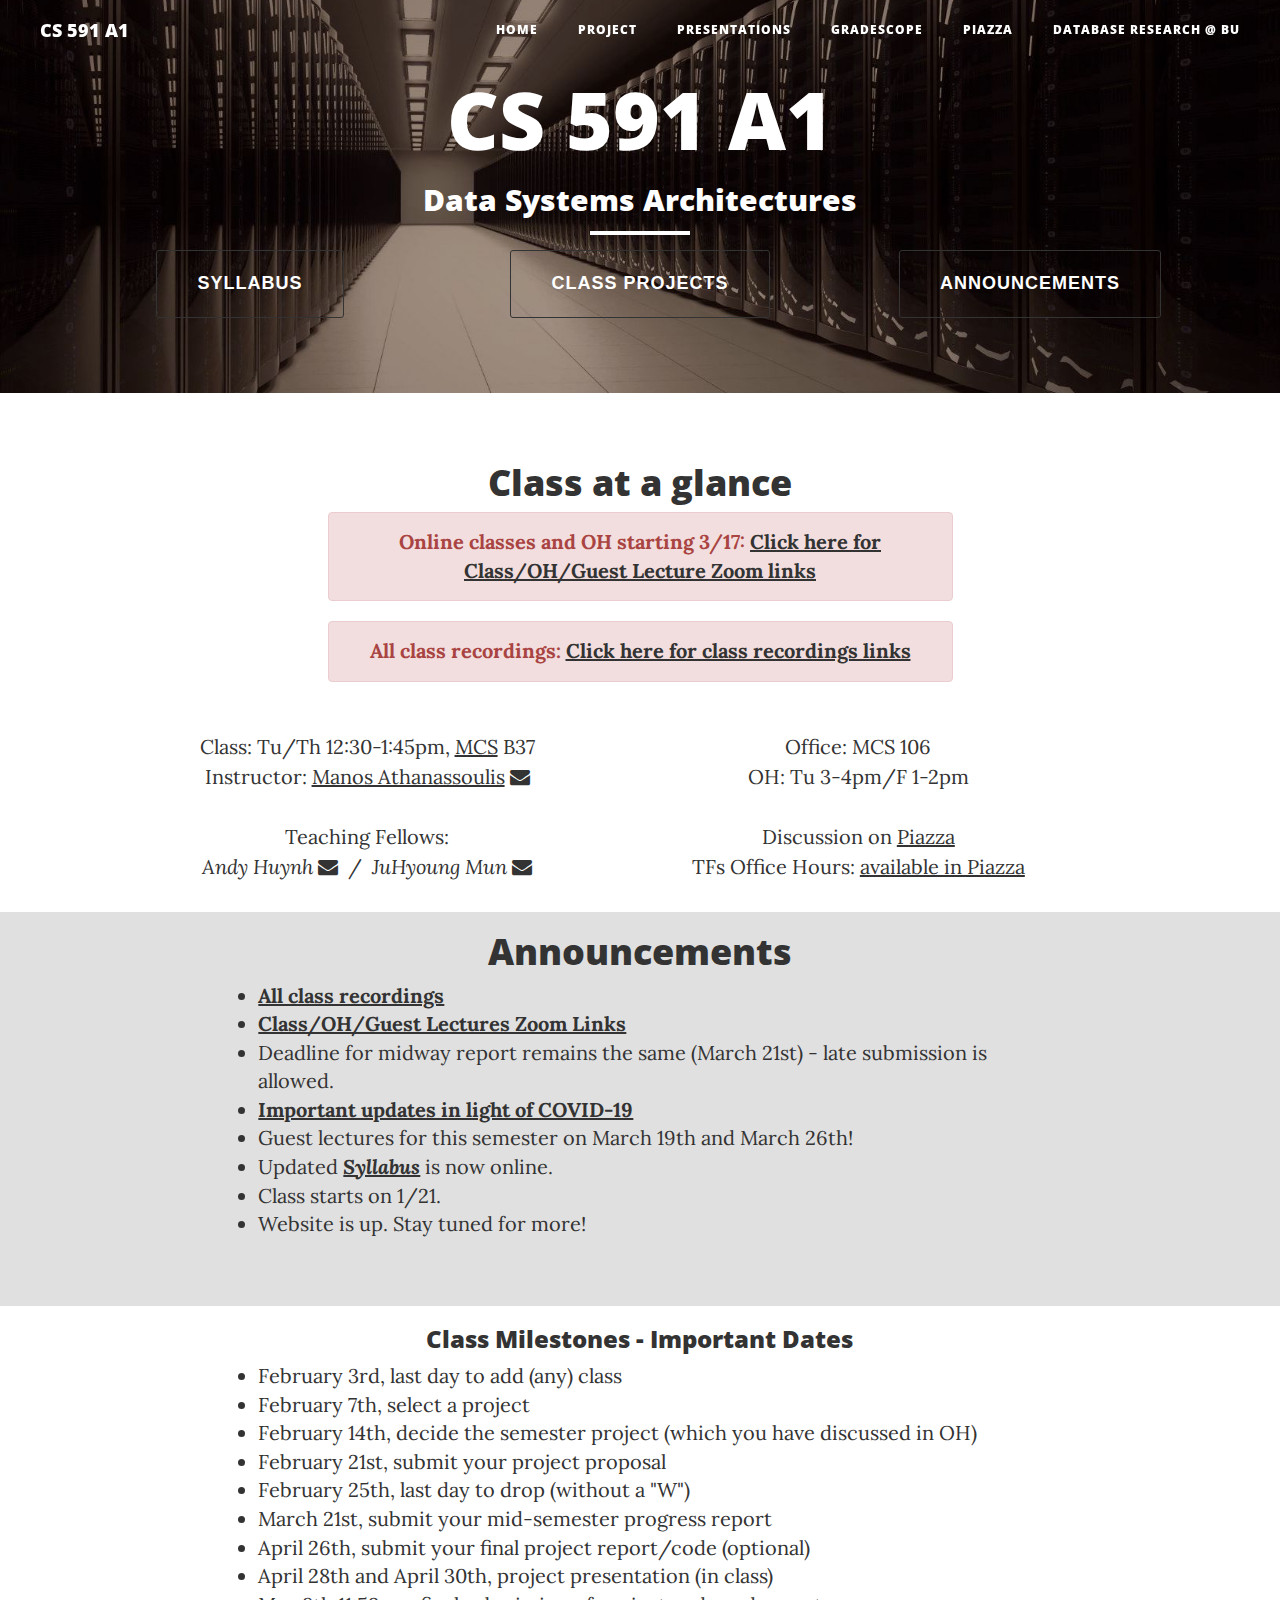
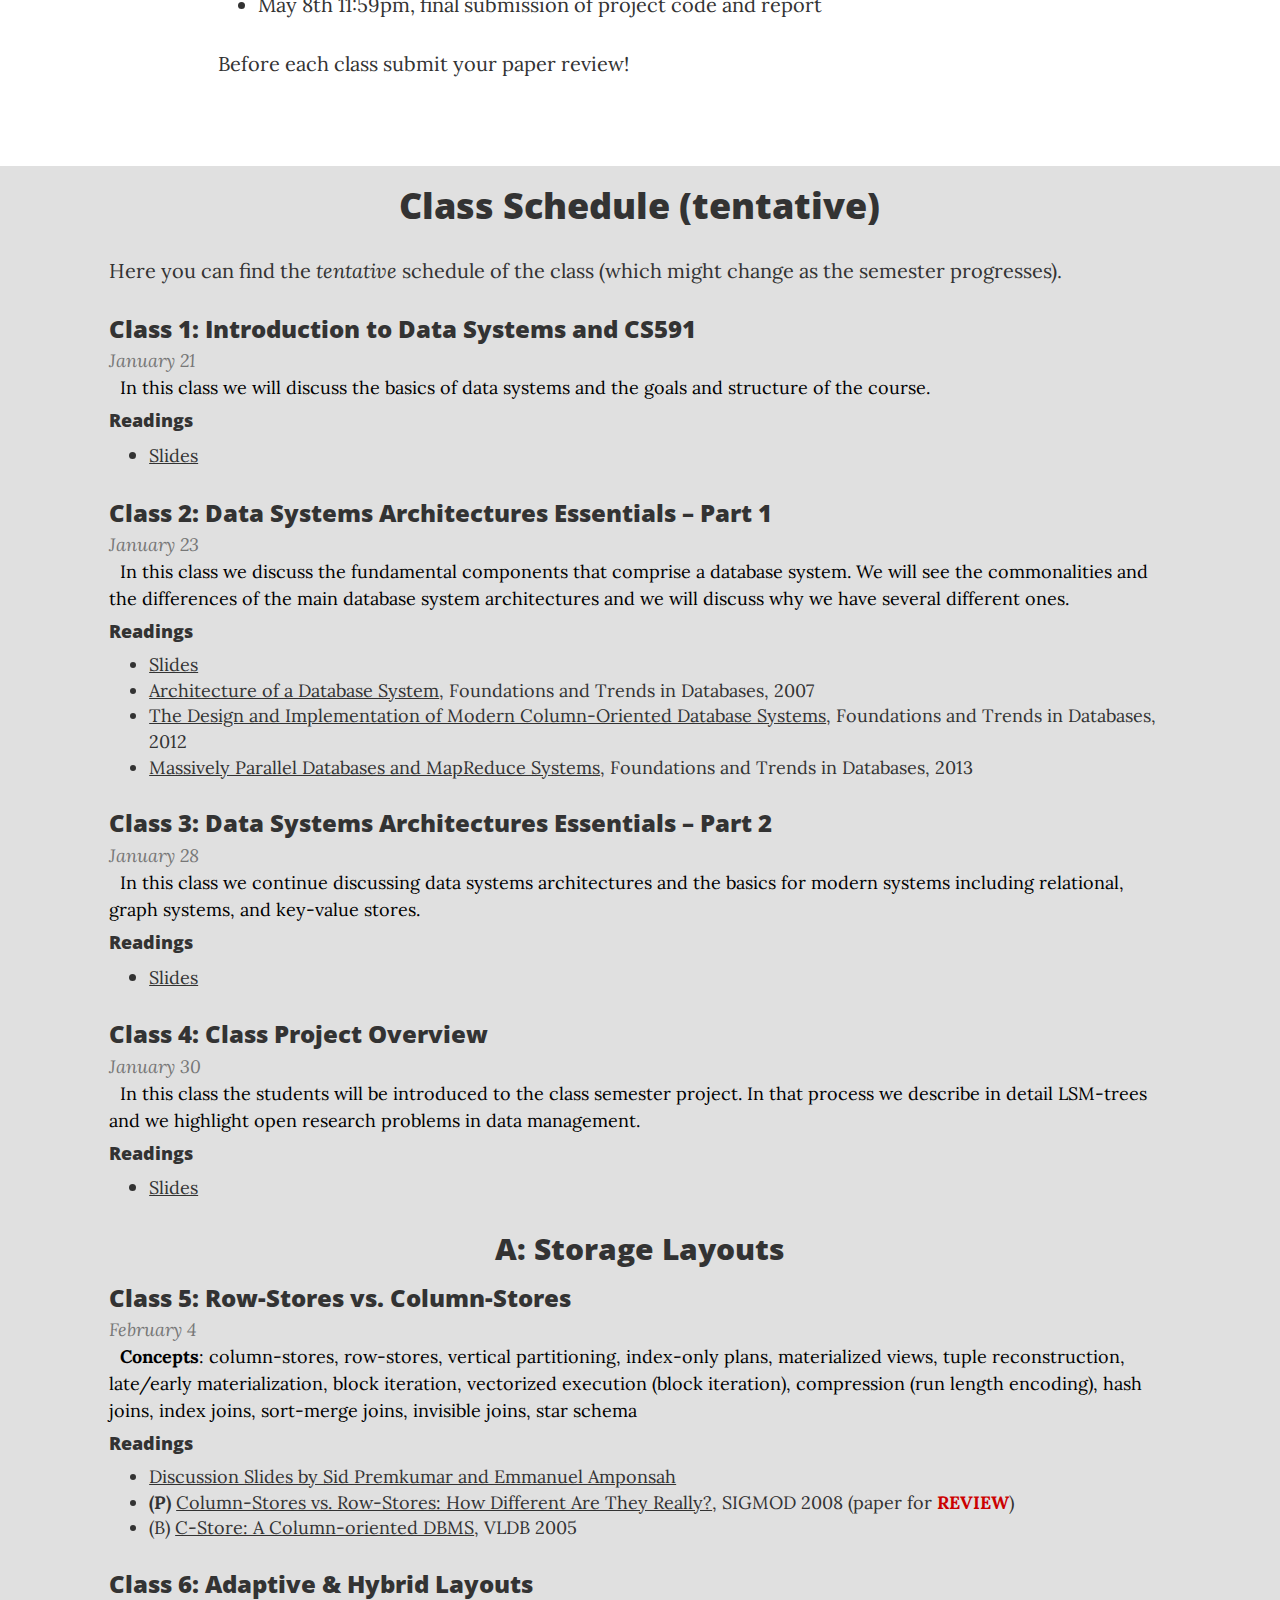
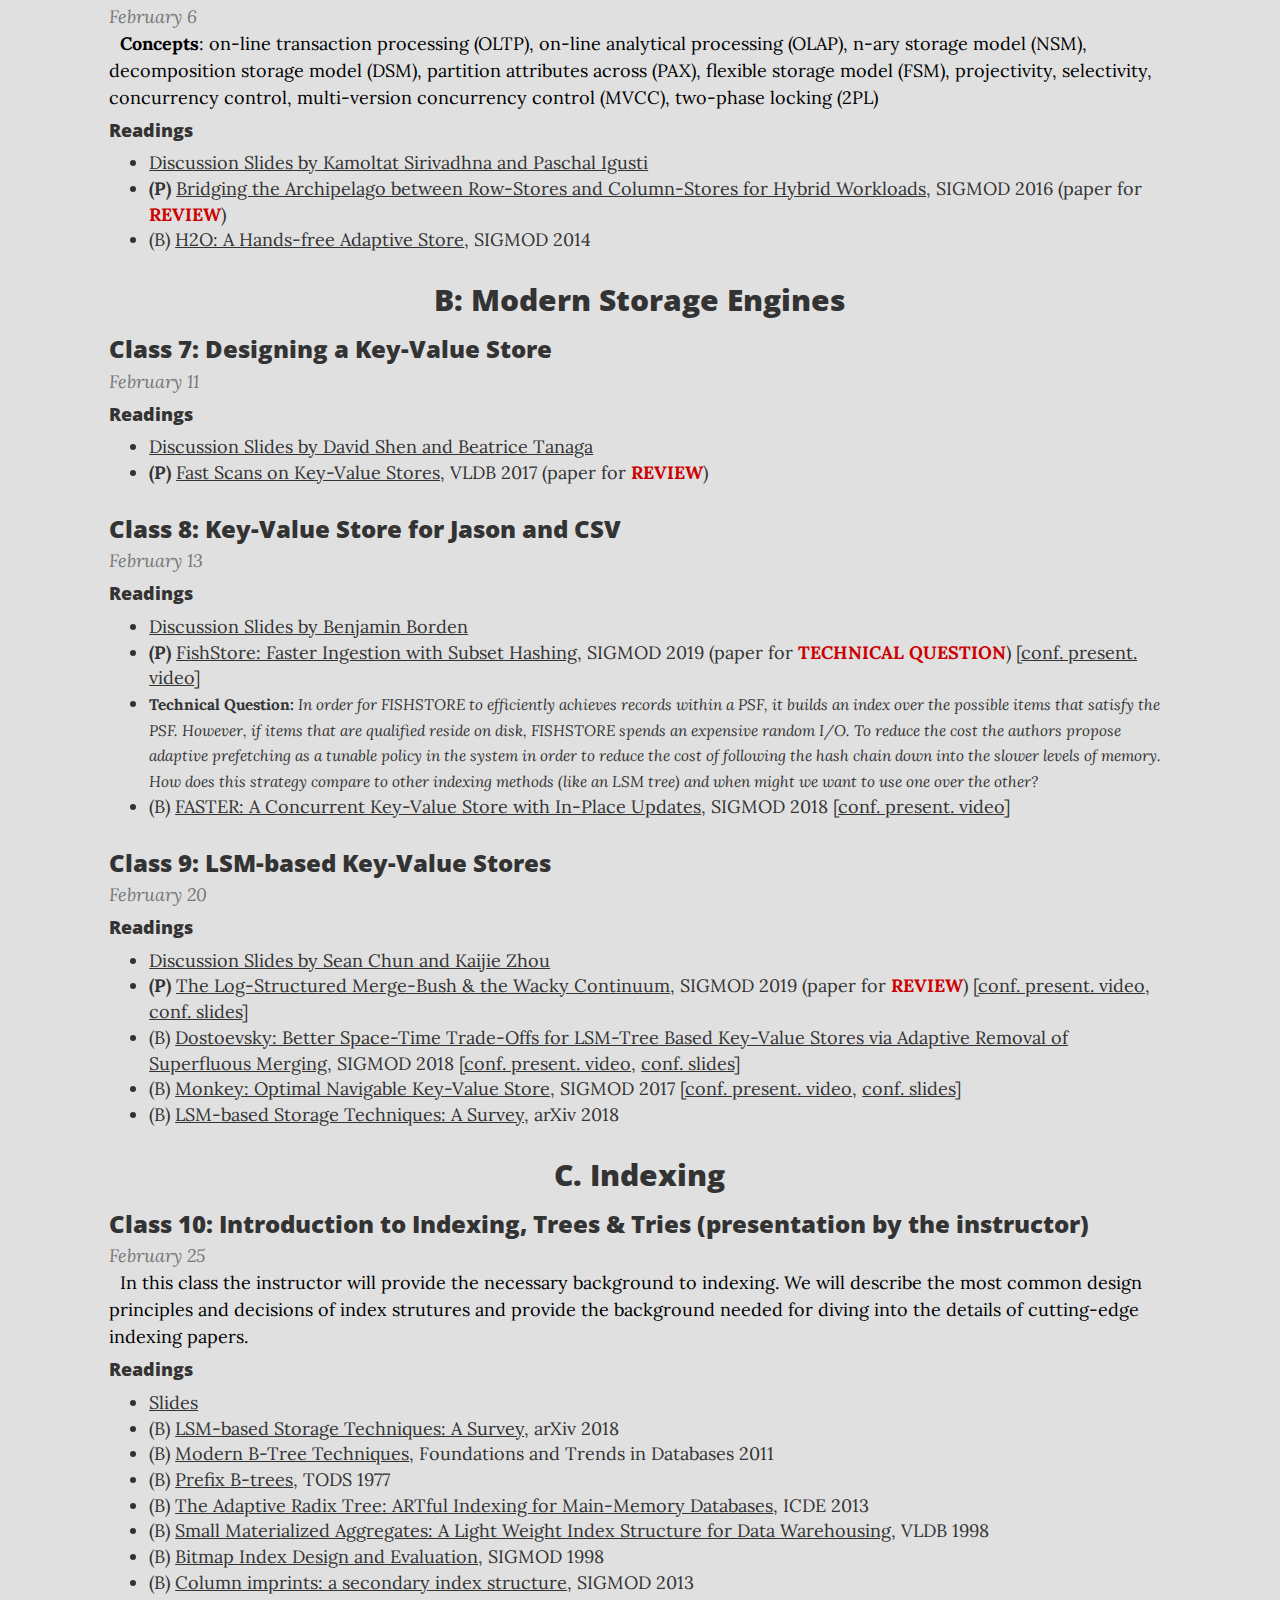
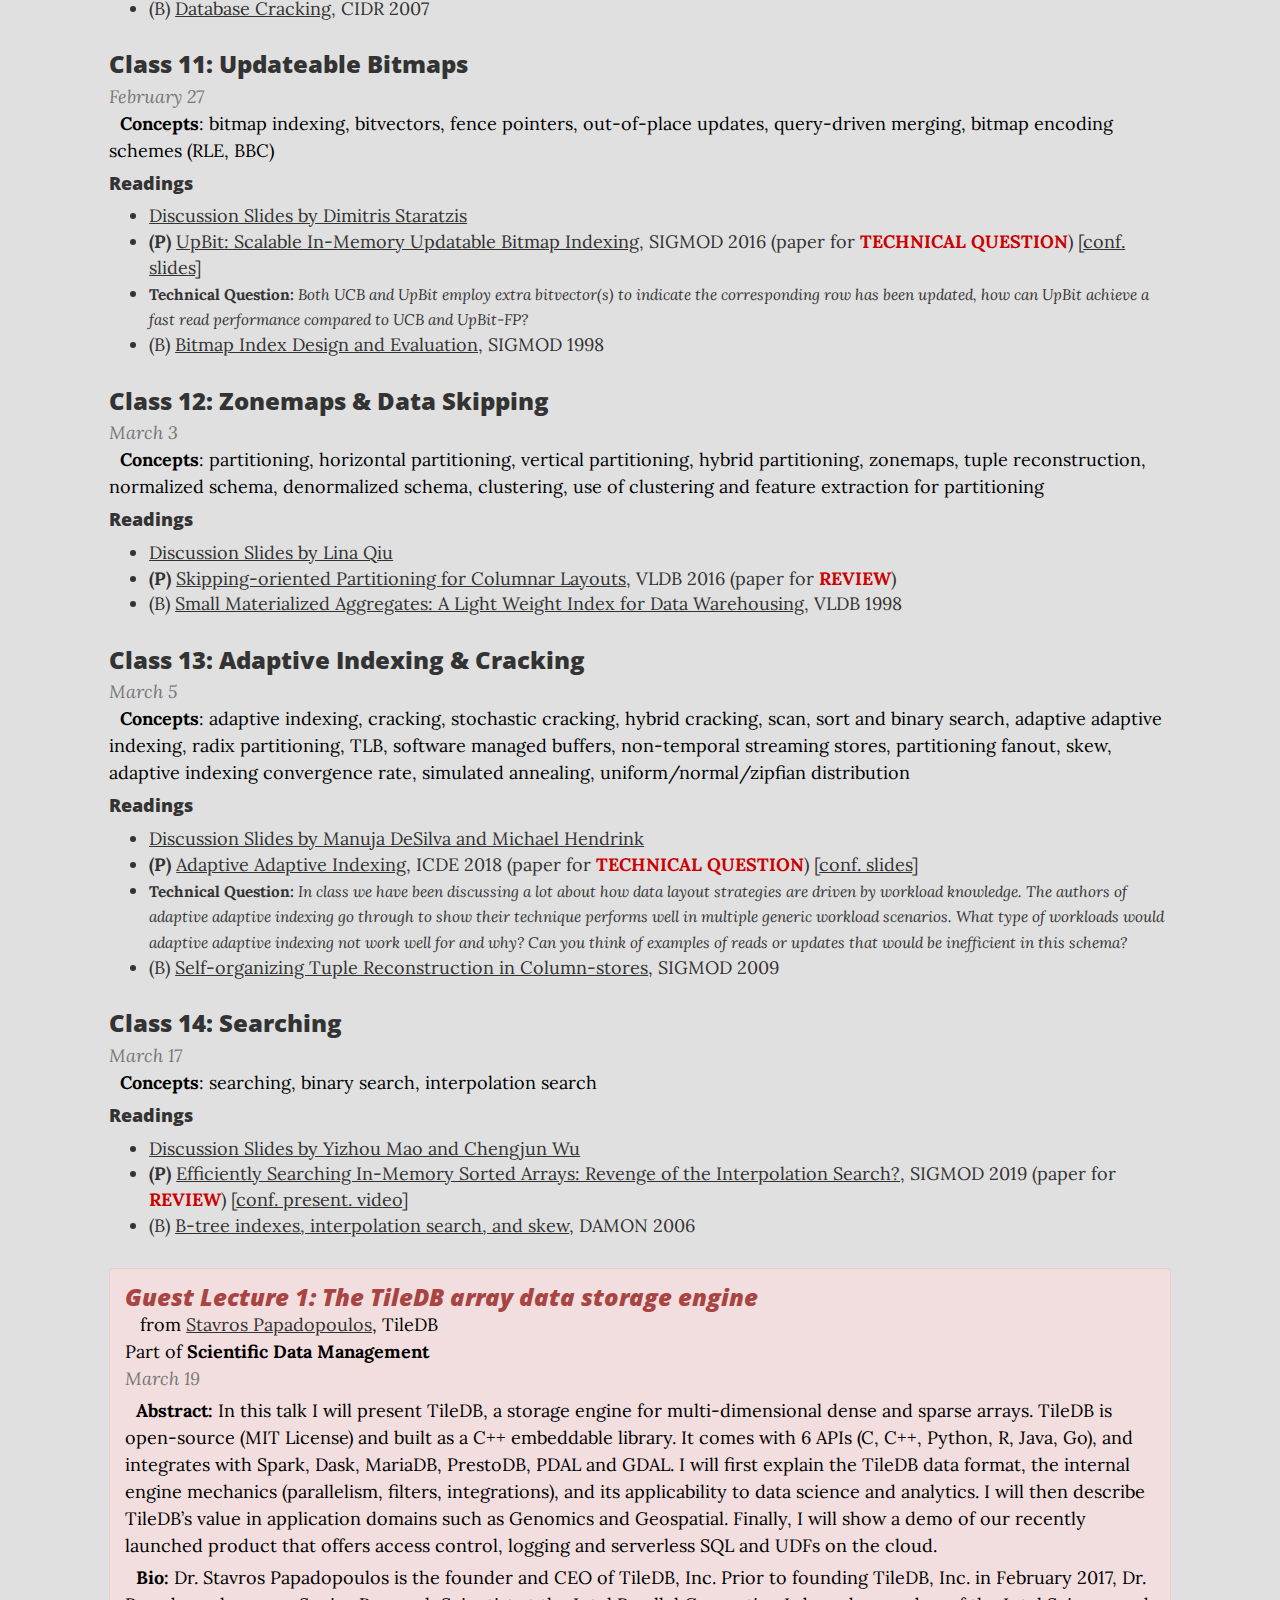
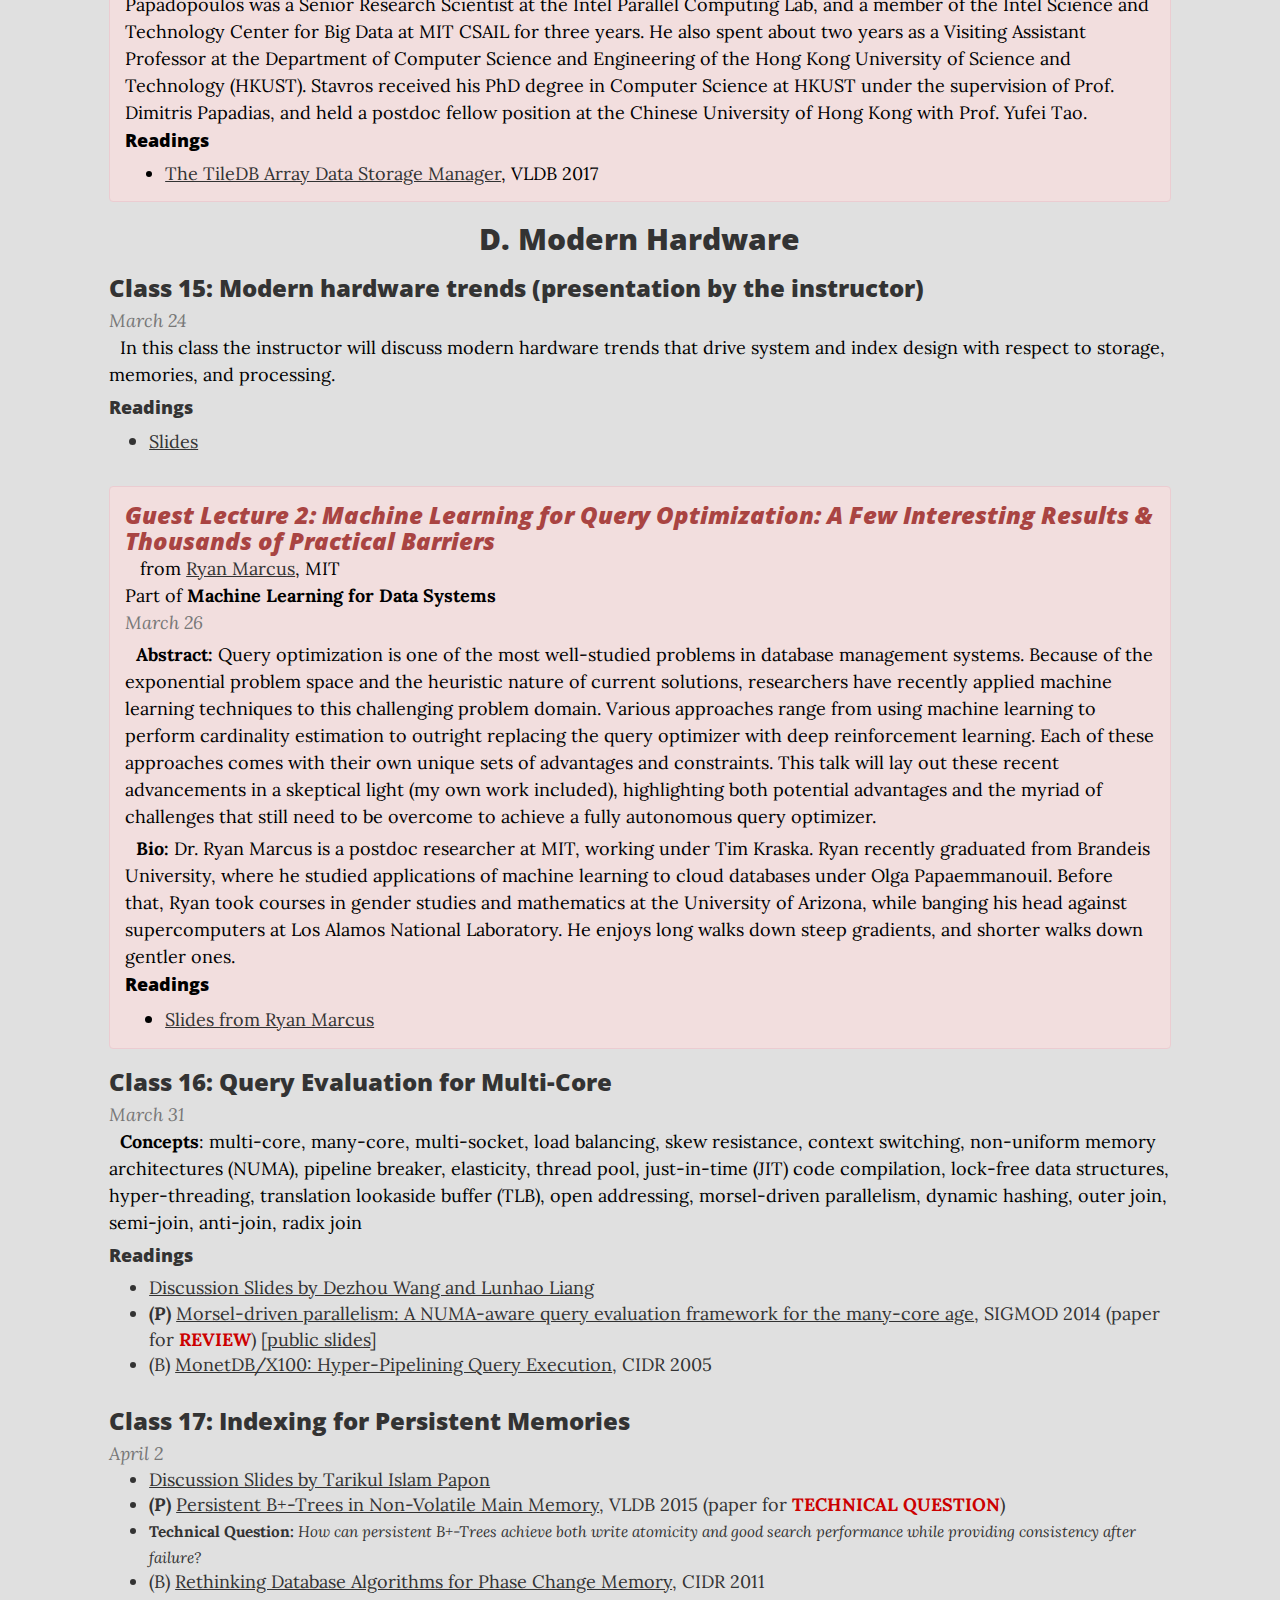
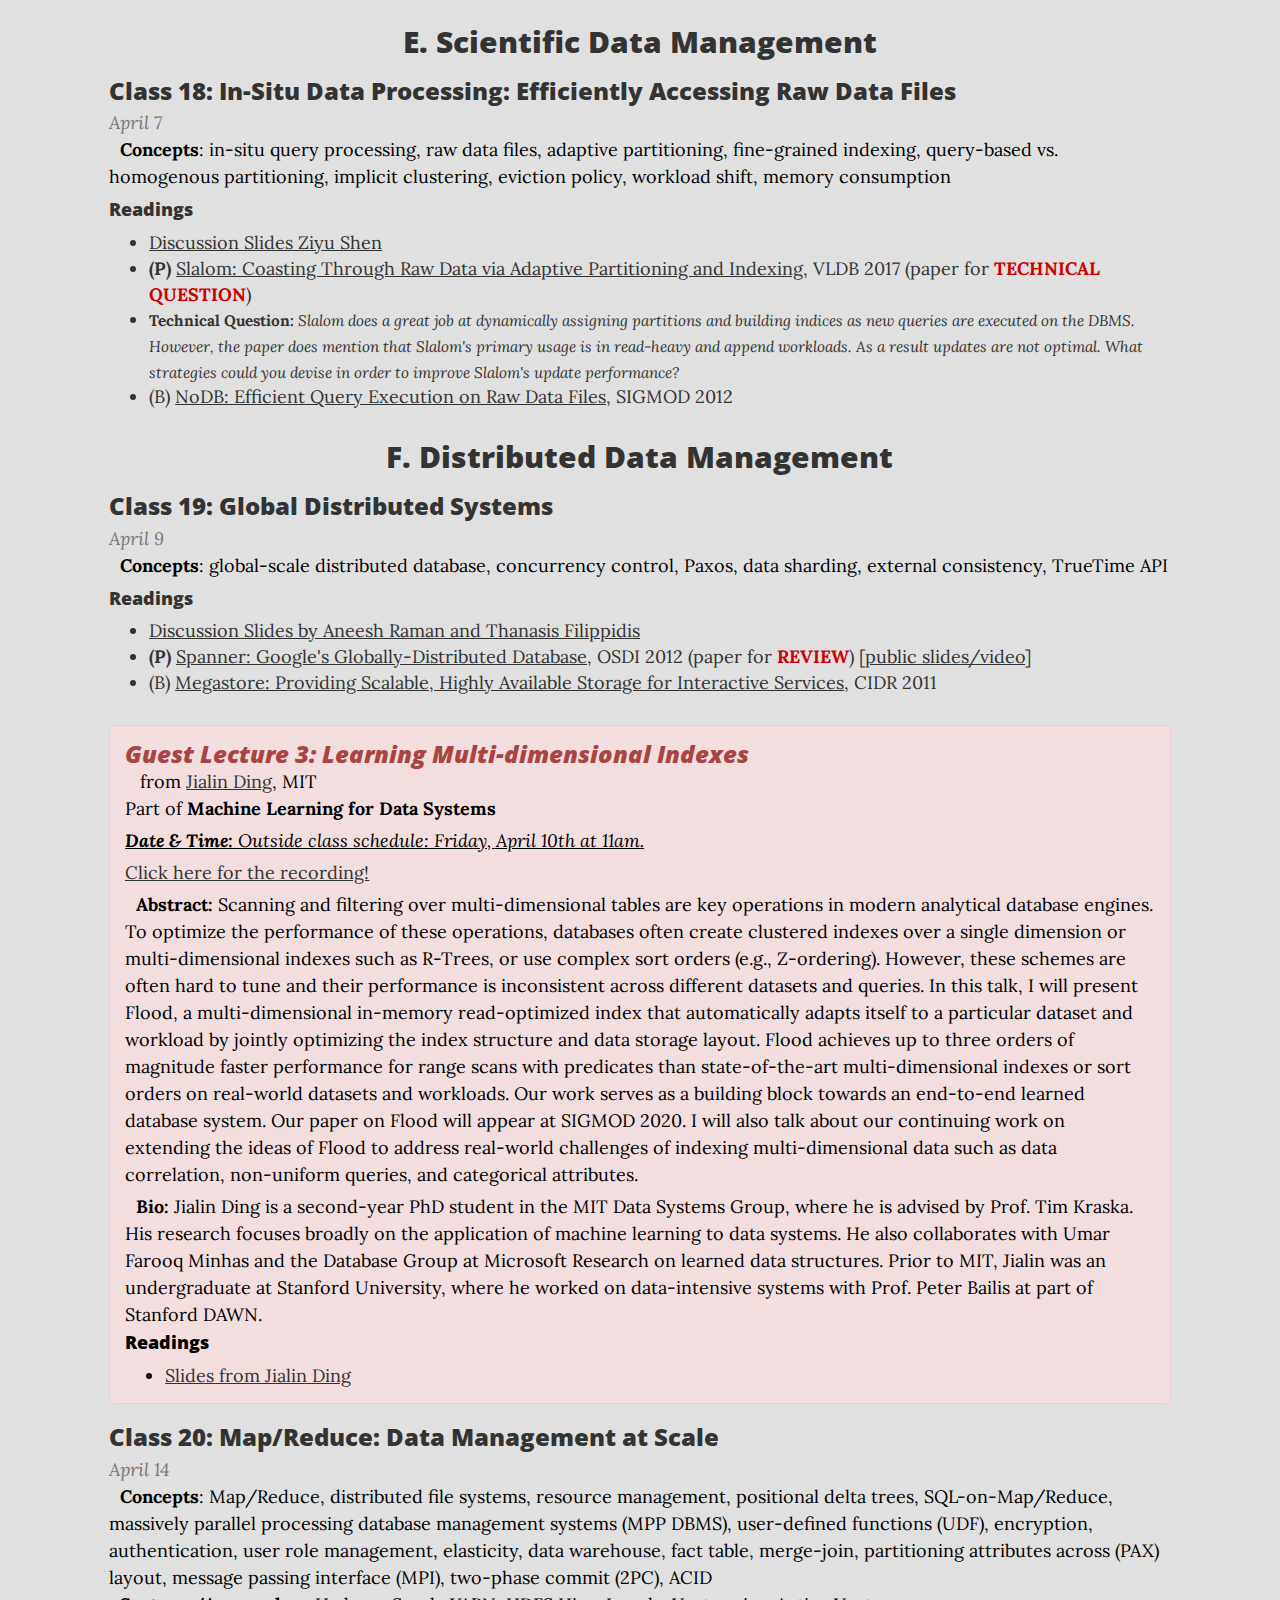
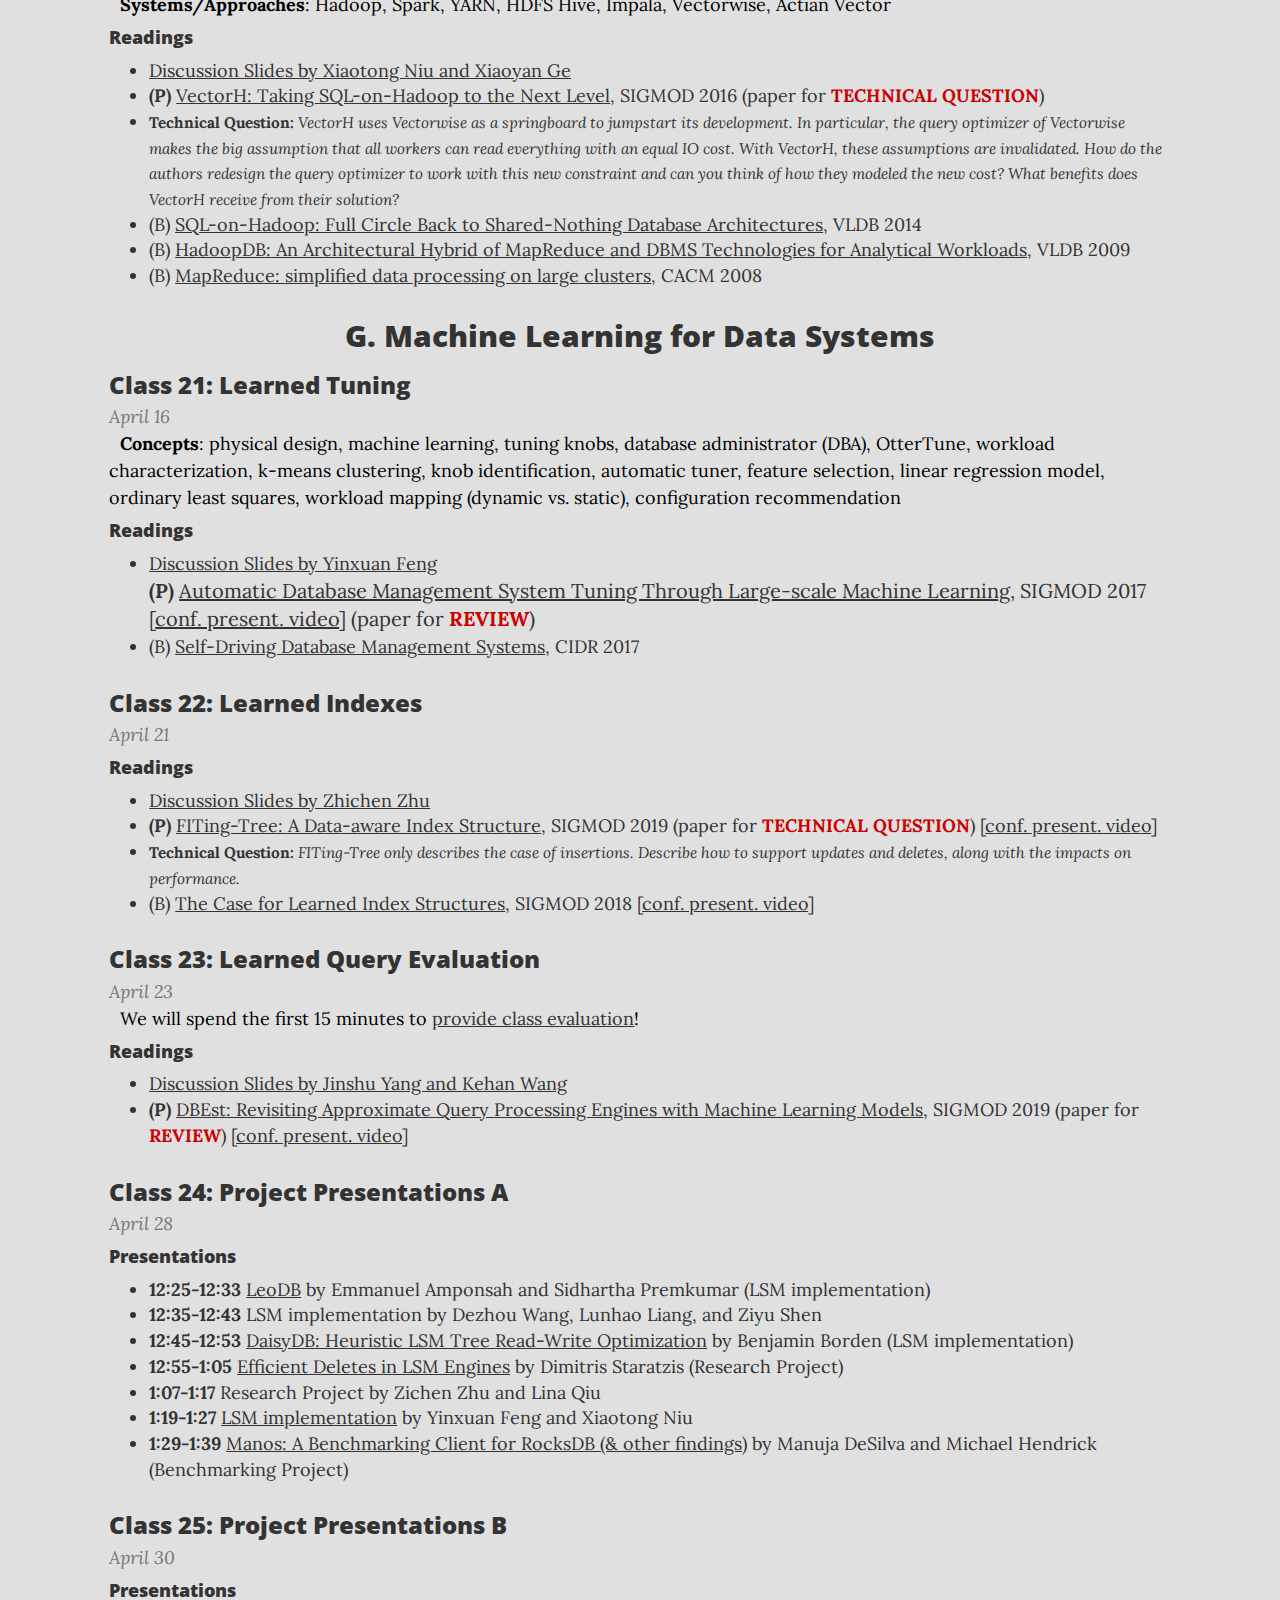
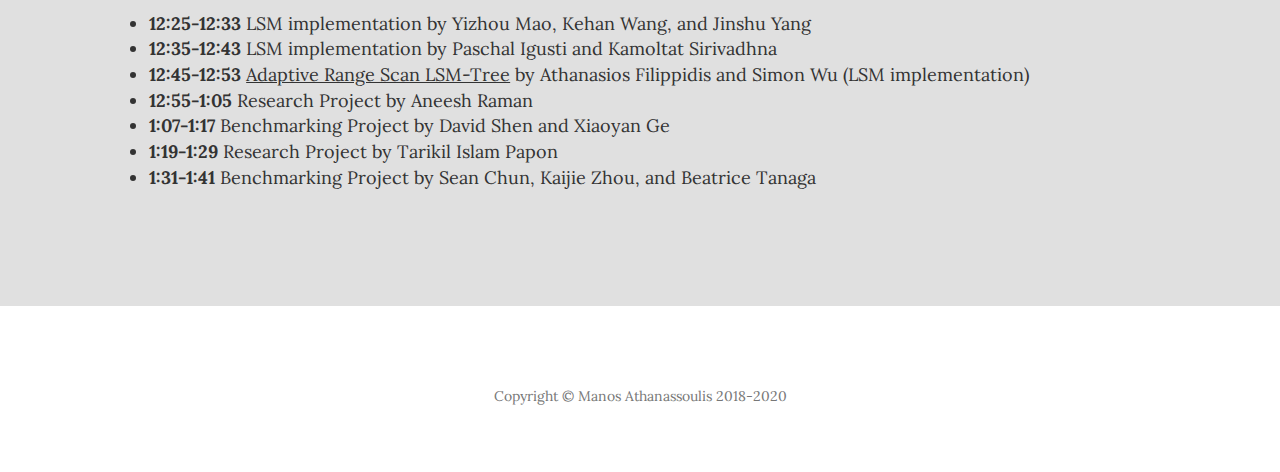
==== commit 42c3be88: "add slides" ====
--- a/index.html
+++ b/index.html
@@ -1141,13 +1141,13 @@
                         <h4>Presentations</h4>
                         <ul class="mylist">
 
-                            <li><strong>12:25-12:33</strong> LSM implementation by Emmanuel Amponsah and Sidhartha Premkumar </li>
+                            <li><strong>12:25-12:33</strong> <a href="./slides_projects/LeoDB.pdf" target="_blank">LeoDB</a> by Emmanuel Amponsah and Sidhartha Premkumar (LSM implementation)</li>
                             <li><strong>12:35-12:43</strong> LSM implementation by Dezhou Wang, Lunhao Liang, and Ziyu Shen </li>
-                            <li><strong>12:45-12:53</strong> <a href="#" target="_blank">DaisyDB: Heuristic LSM Tree Read-Write Optimization</a> by Benjamin Borden (LSM implementation)</li>
-                            <li><strong>12:55-1:05</strong> <a href="#" target="_blank">Efficient Deletes in LSM Engines</a> by Dimitris Staratzis (Research Project)</li>
+                            <li><strong>12:45-12:53</strong> <a href="./slides_projects/DaisyDB.pdf" target="_blank">DaisyDB: Heuristic LSM Tree Read-Write Optimization</a> by Benjamin Borden (LSM implementation)</li>
+                            <li><strong>12:55-1:05</strong> <a href="./slides_projects/StaratzisDimitris.pdf" target="_blank">Efficient Deletes in LSM Engines</a> by Dimitris Staratzis (Research Project)</li>
                             <li><strong>1:07-1:17</strong> Research Project by Zichen Zhu and Lina Qiu </li>
-                            <li><strong>1:19-1:27</strong> LSM implementation by Yinxuan Feng and Xiaotong Niu </li>
-                            <li><strong>1:29-1:39</strong> <a href="#" target="_blank">Manos: A Benchmarking Client for RocksDB (& other findings)</a> by Manuja DeSilva and Michael Hendrick (Benchmarking Project)</li>
+                            <li><strong>1:19-1:27</strong> <a href="./slides_projects/FengYinxuan-NiuXiaotong.pdf" target="_blank">LSM implementation</a> by Yinxuan Feng and Xiaotong Niu </li>
+                            <li><strong>1:29-1:39</strong> <a href="./slides_projects/Desilva-Hendrick.pdf" target="_blank">Manos: A Benchmarking Client for RocksDB (& other findings)</a> by Manuja DeSilva and Michael Hendrick (Benchmarking Project)</li>
 
                         </ul>                        
     
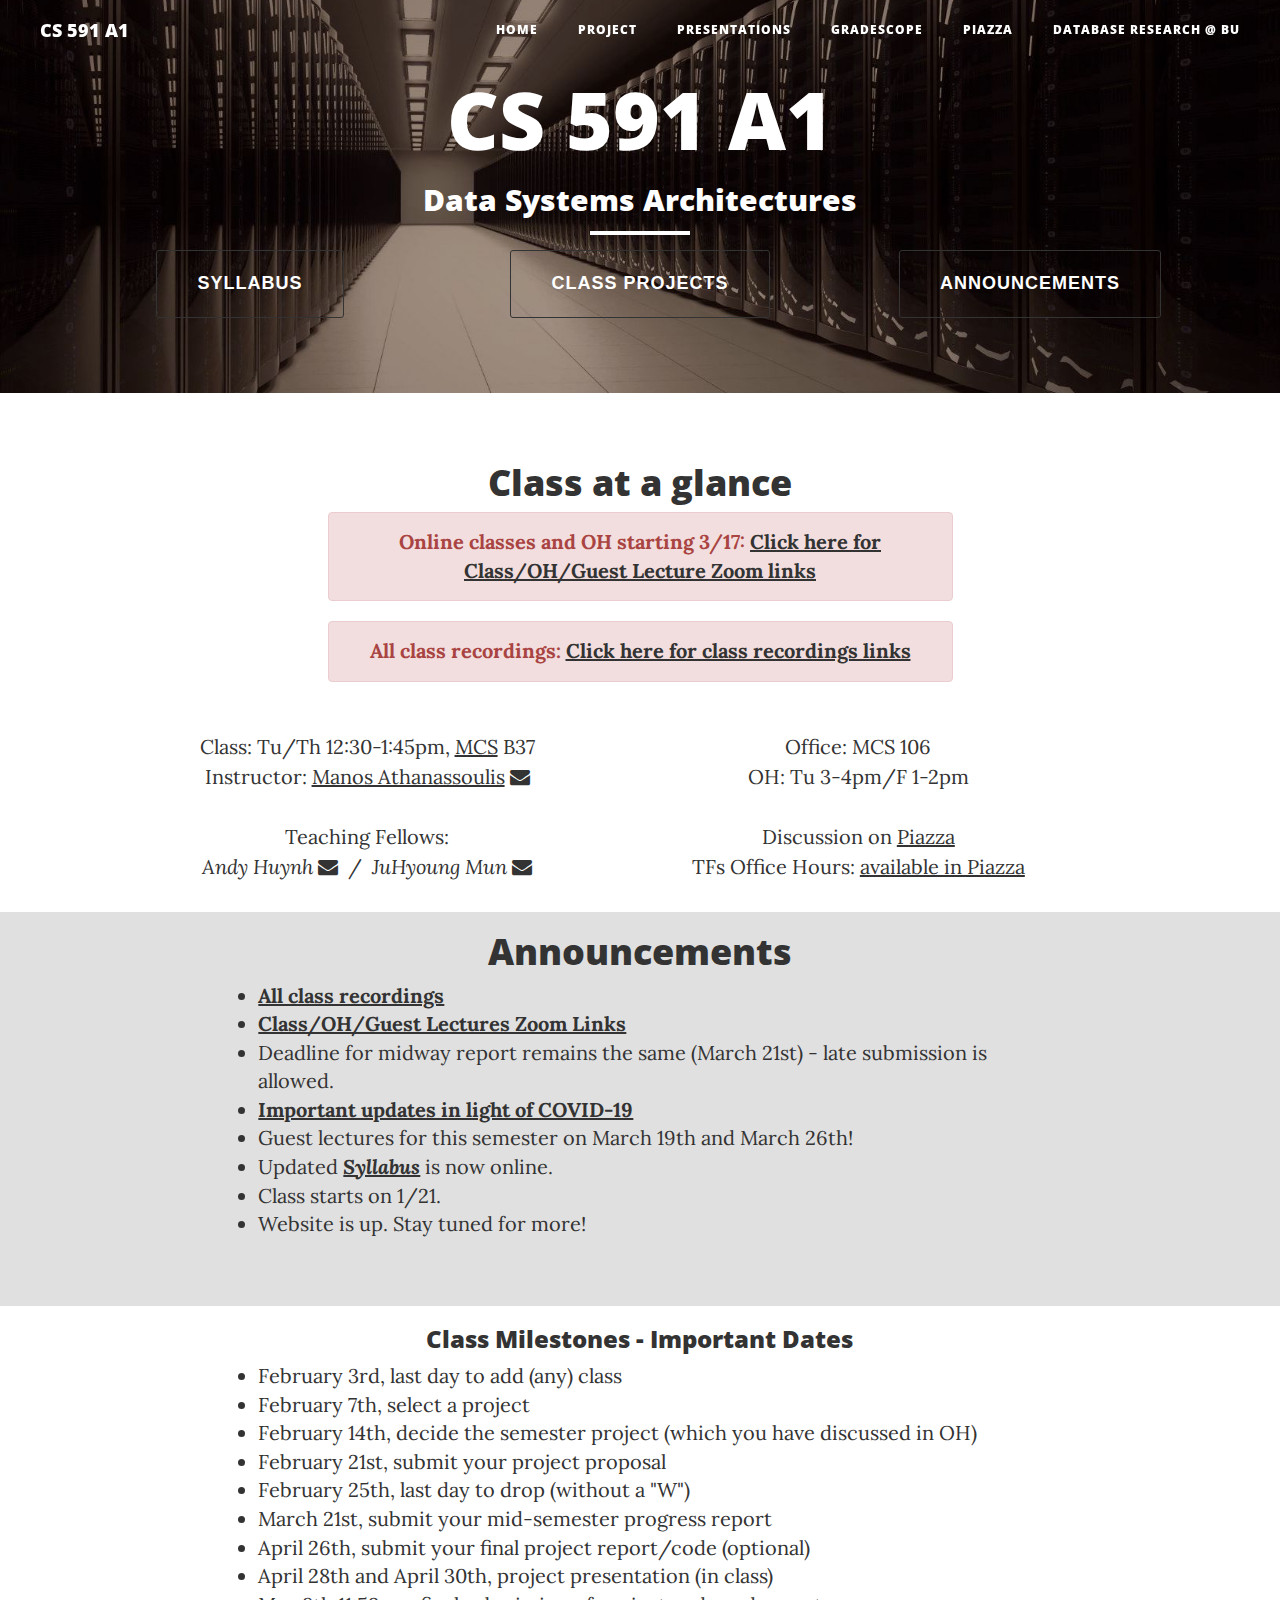
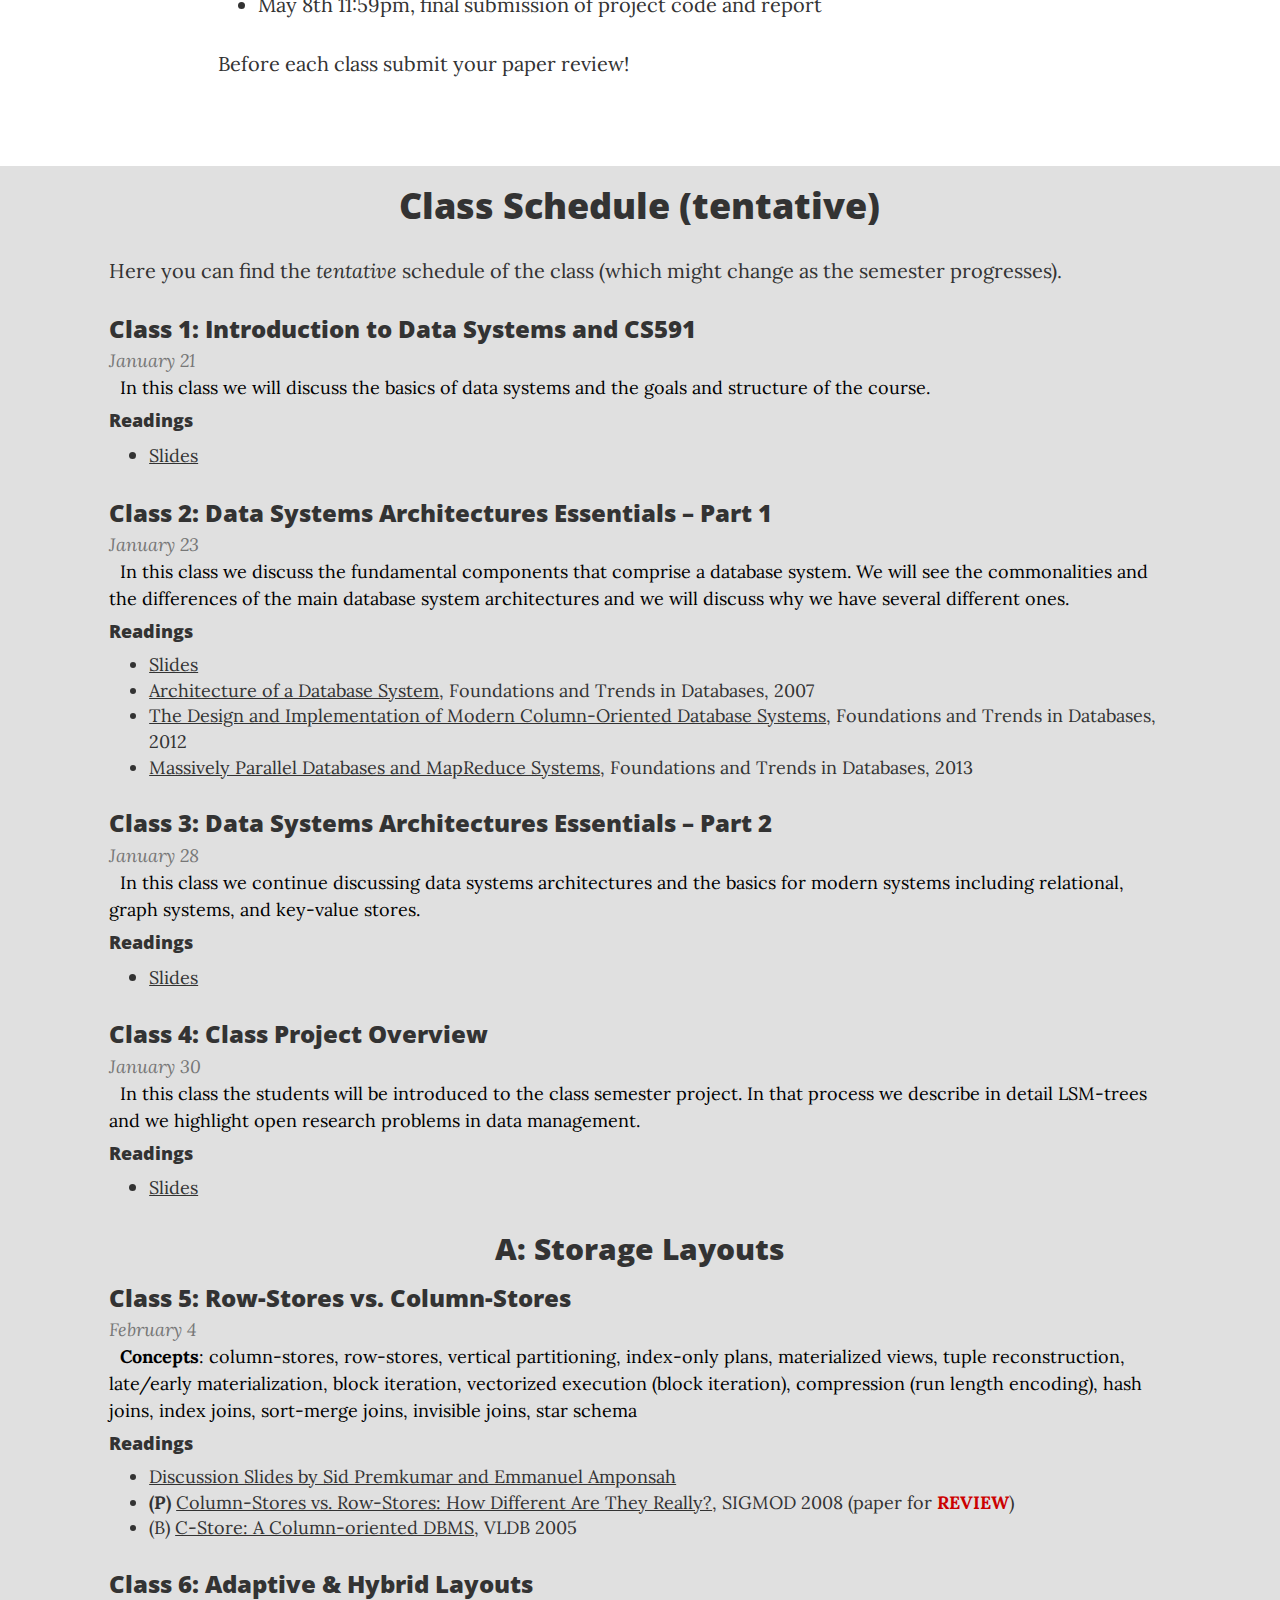
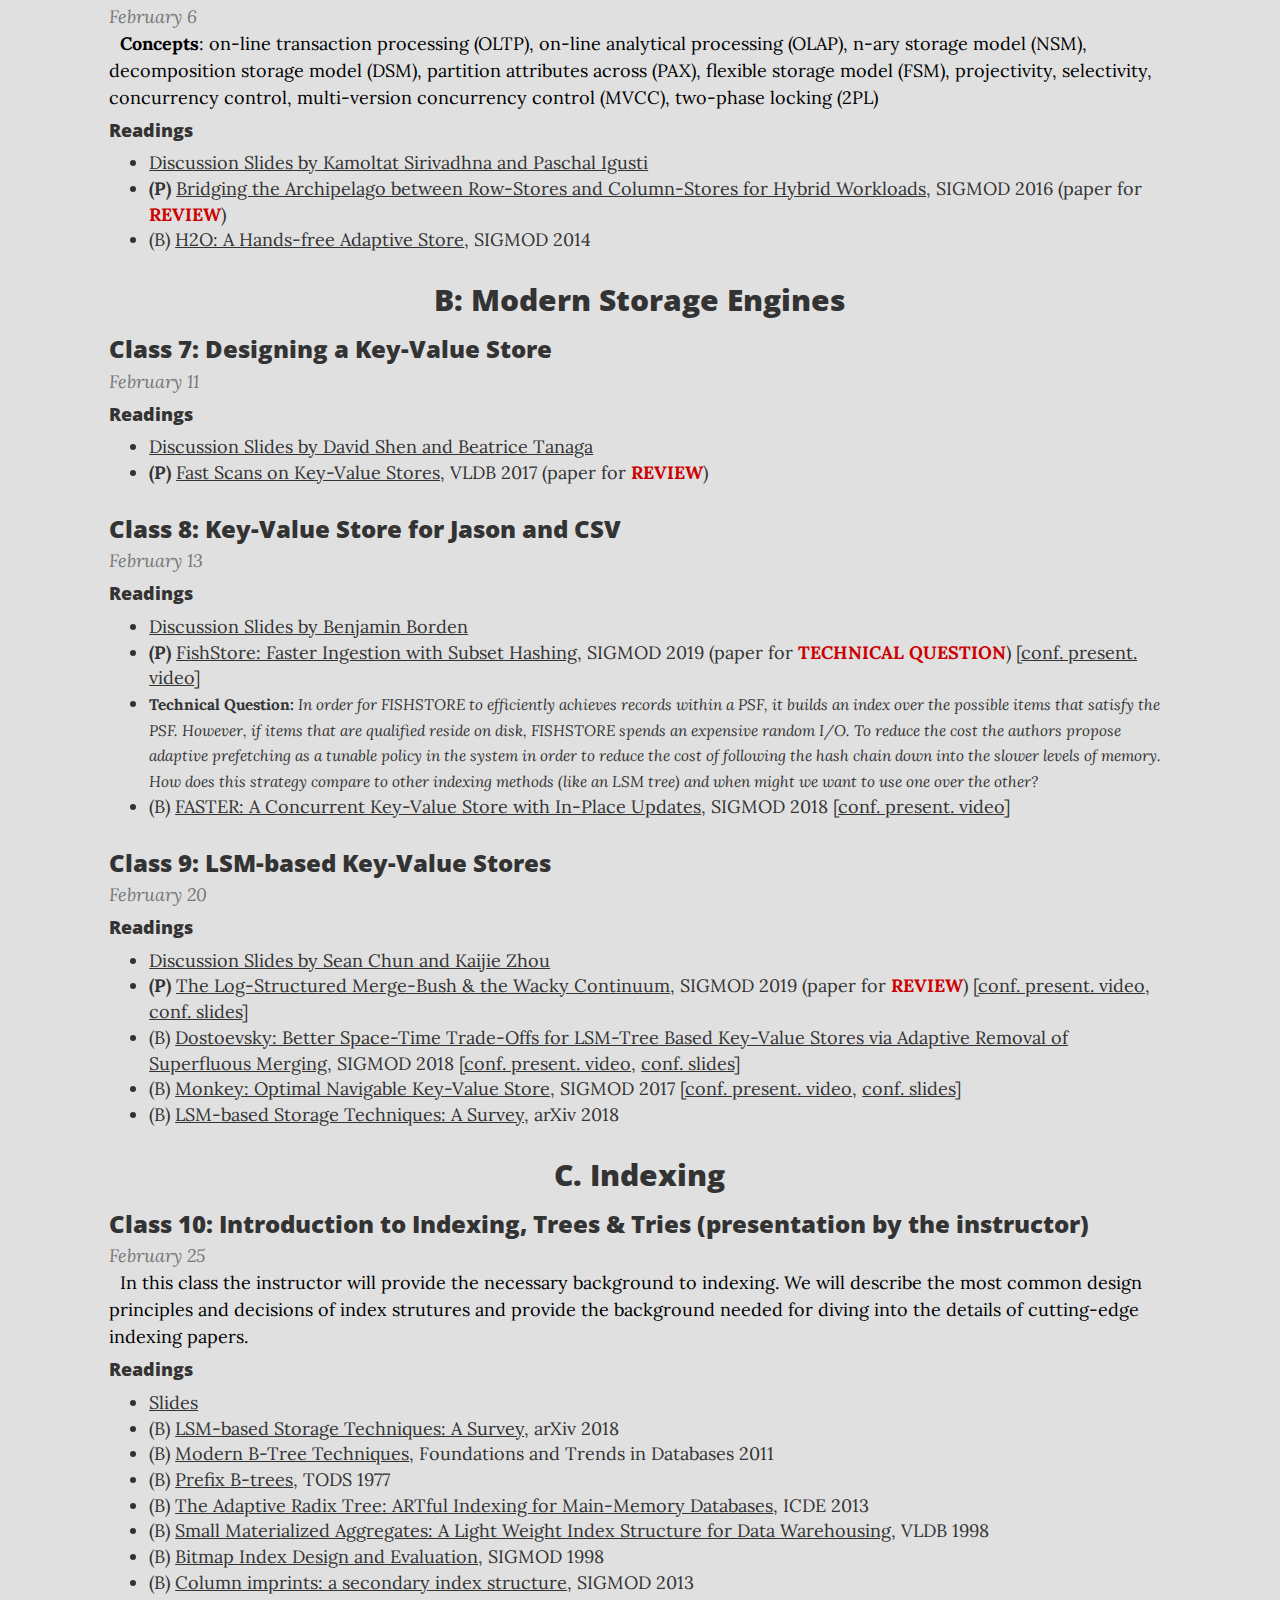
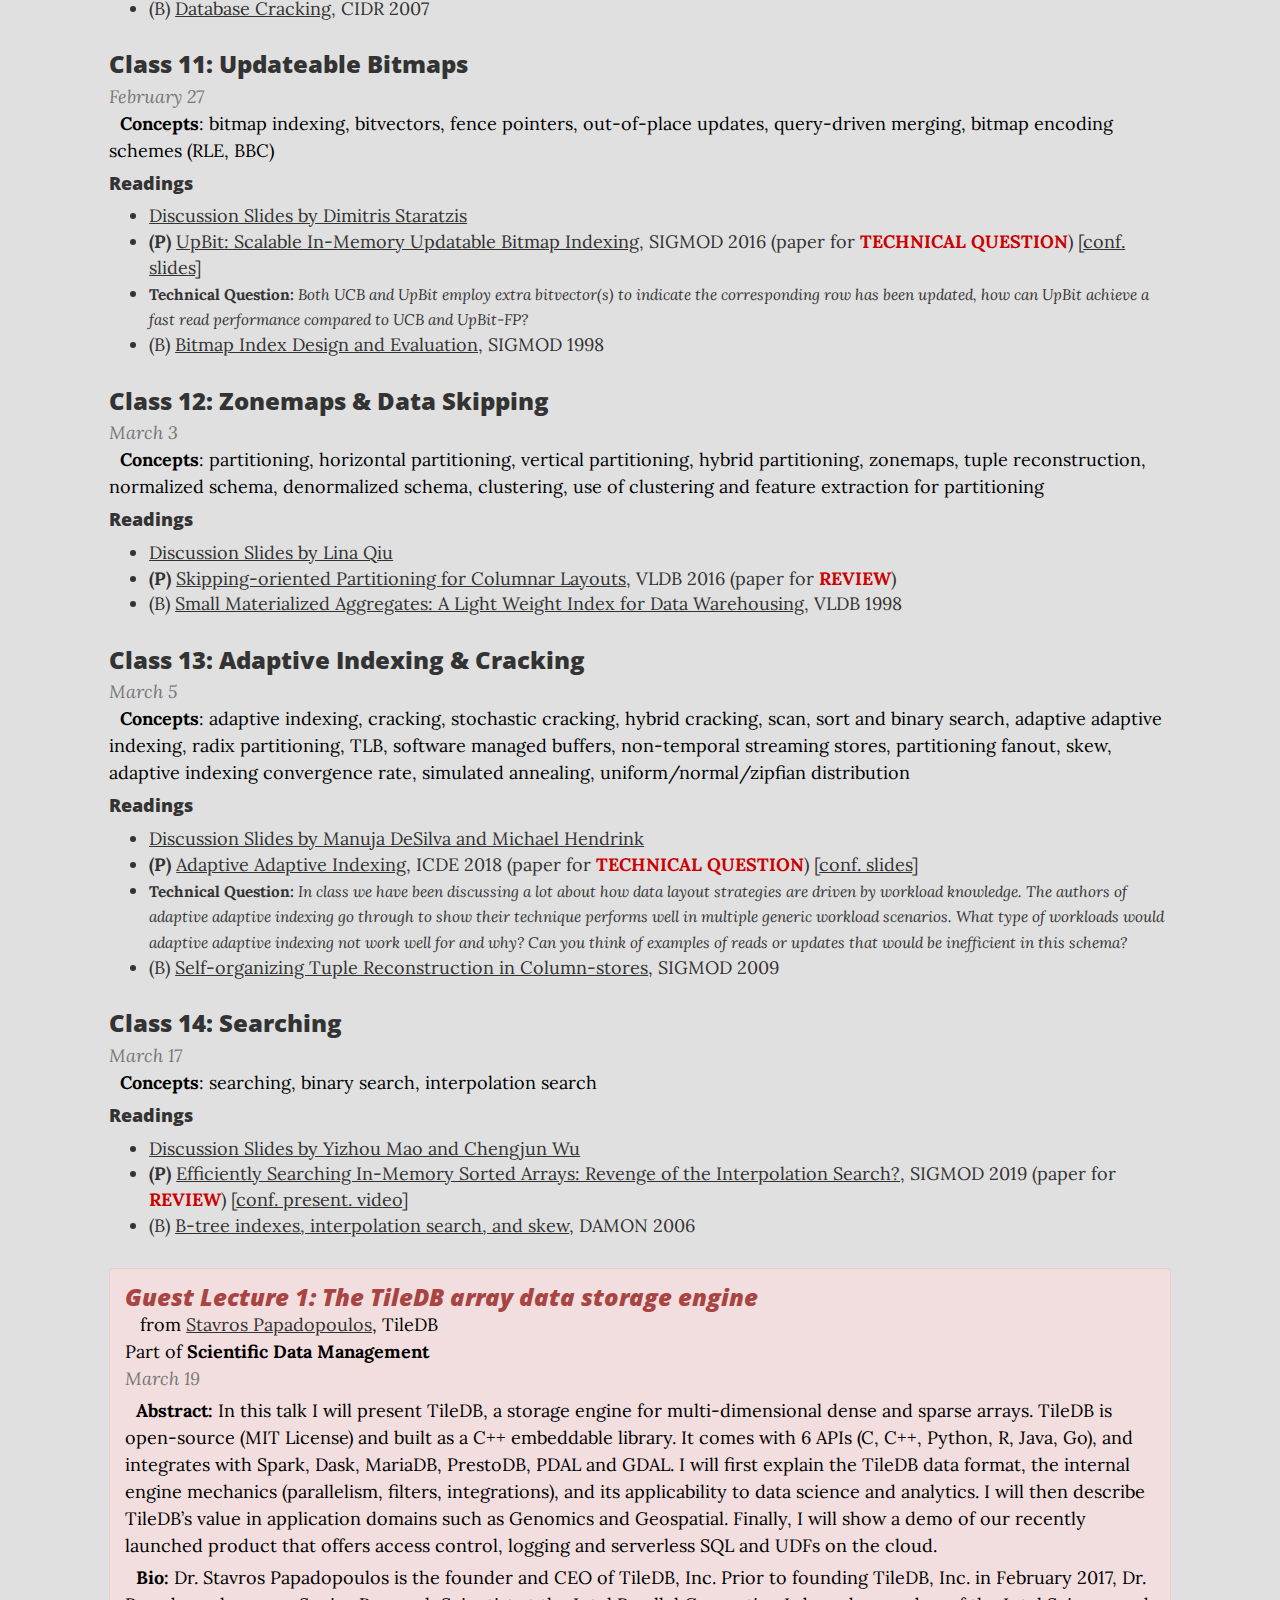
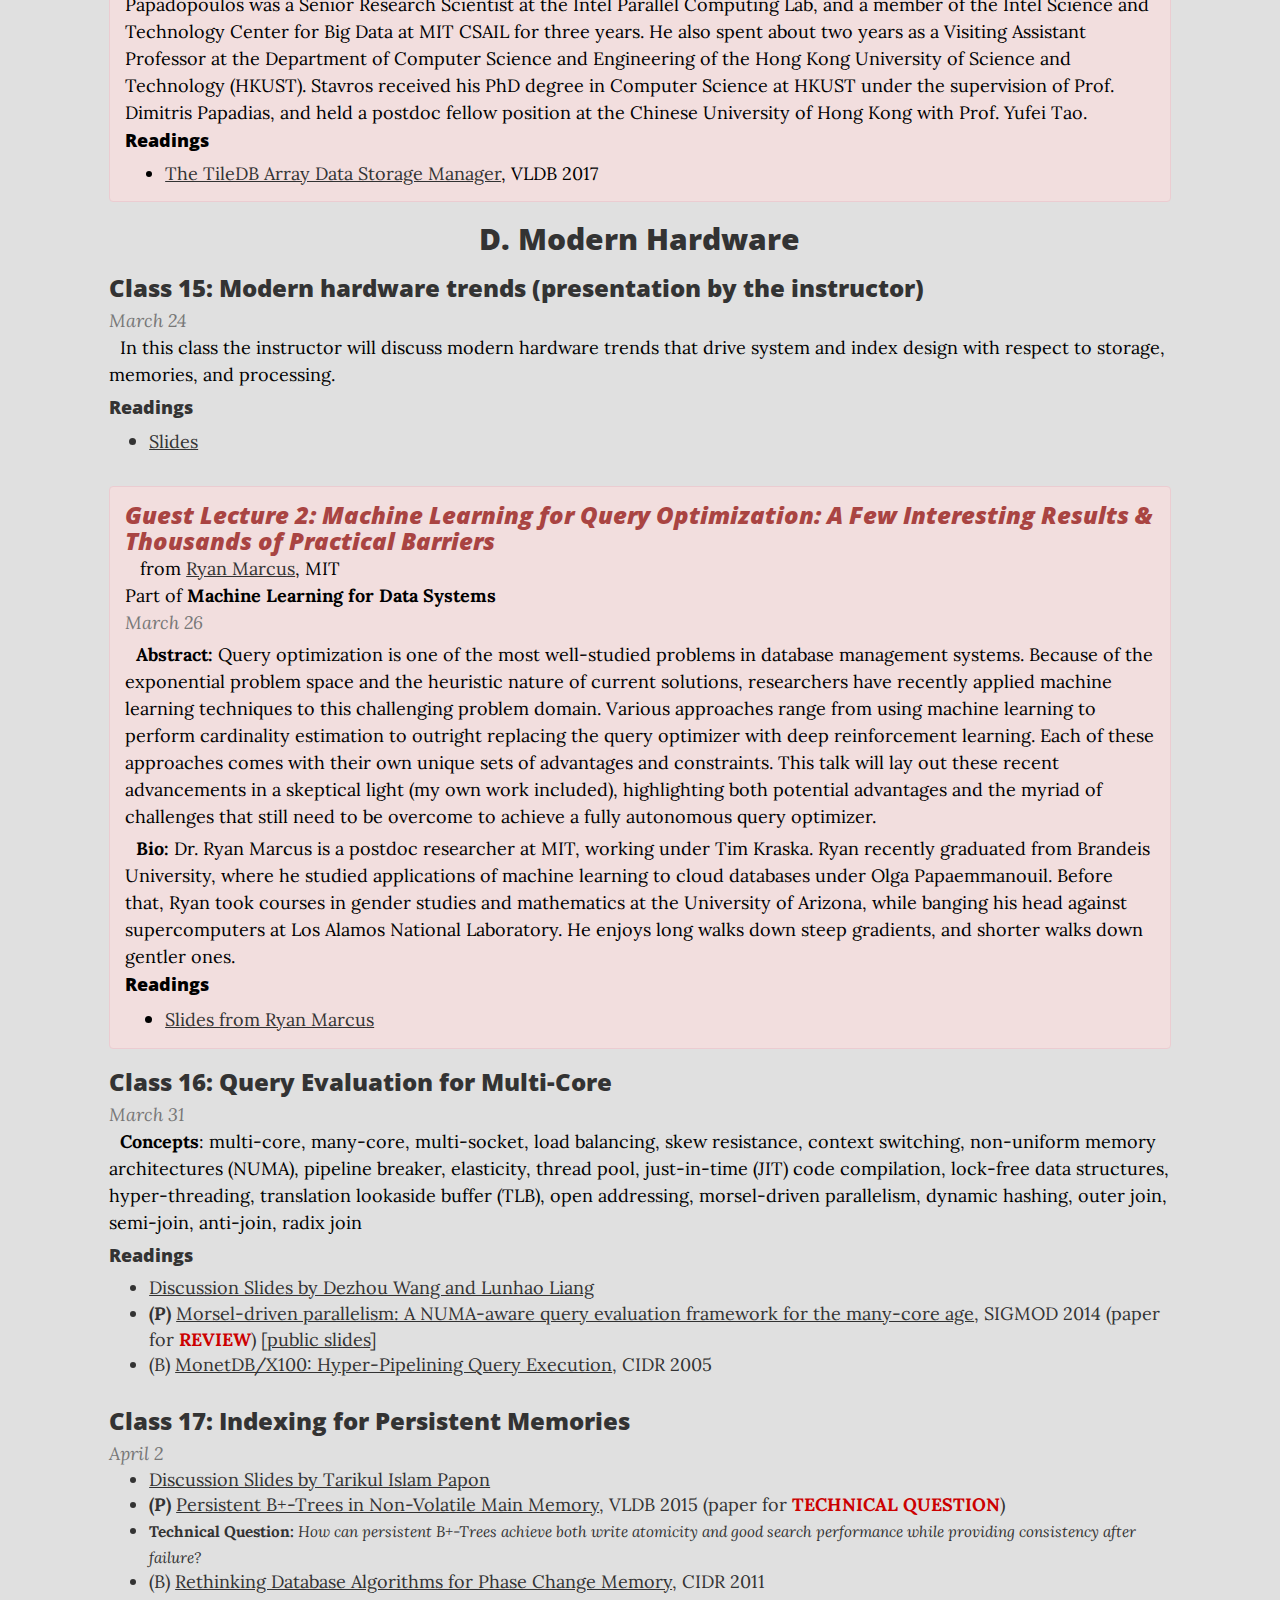
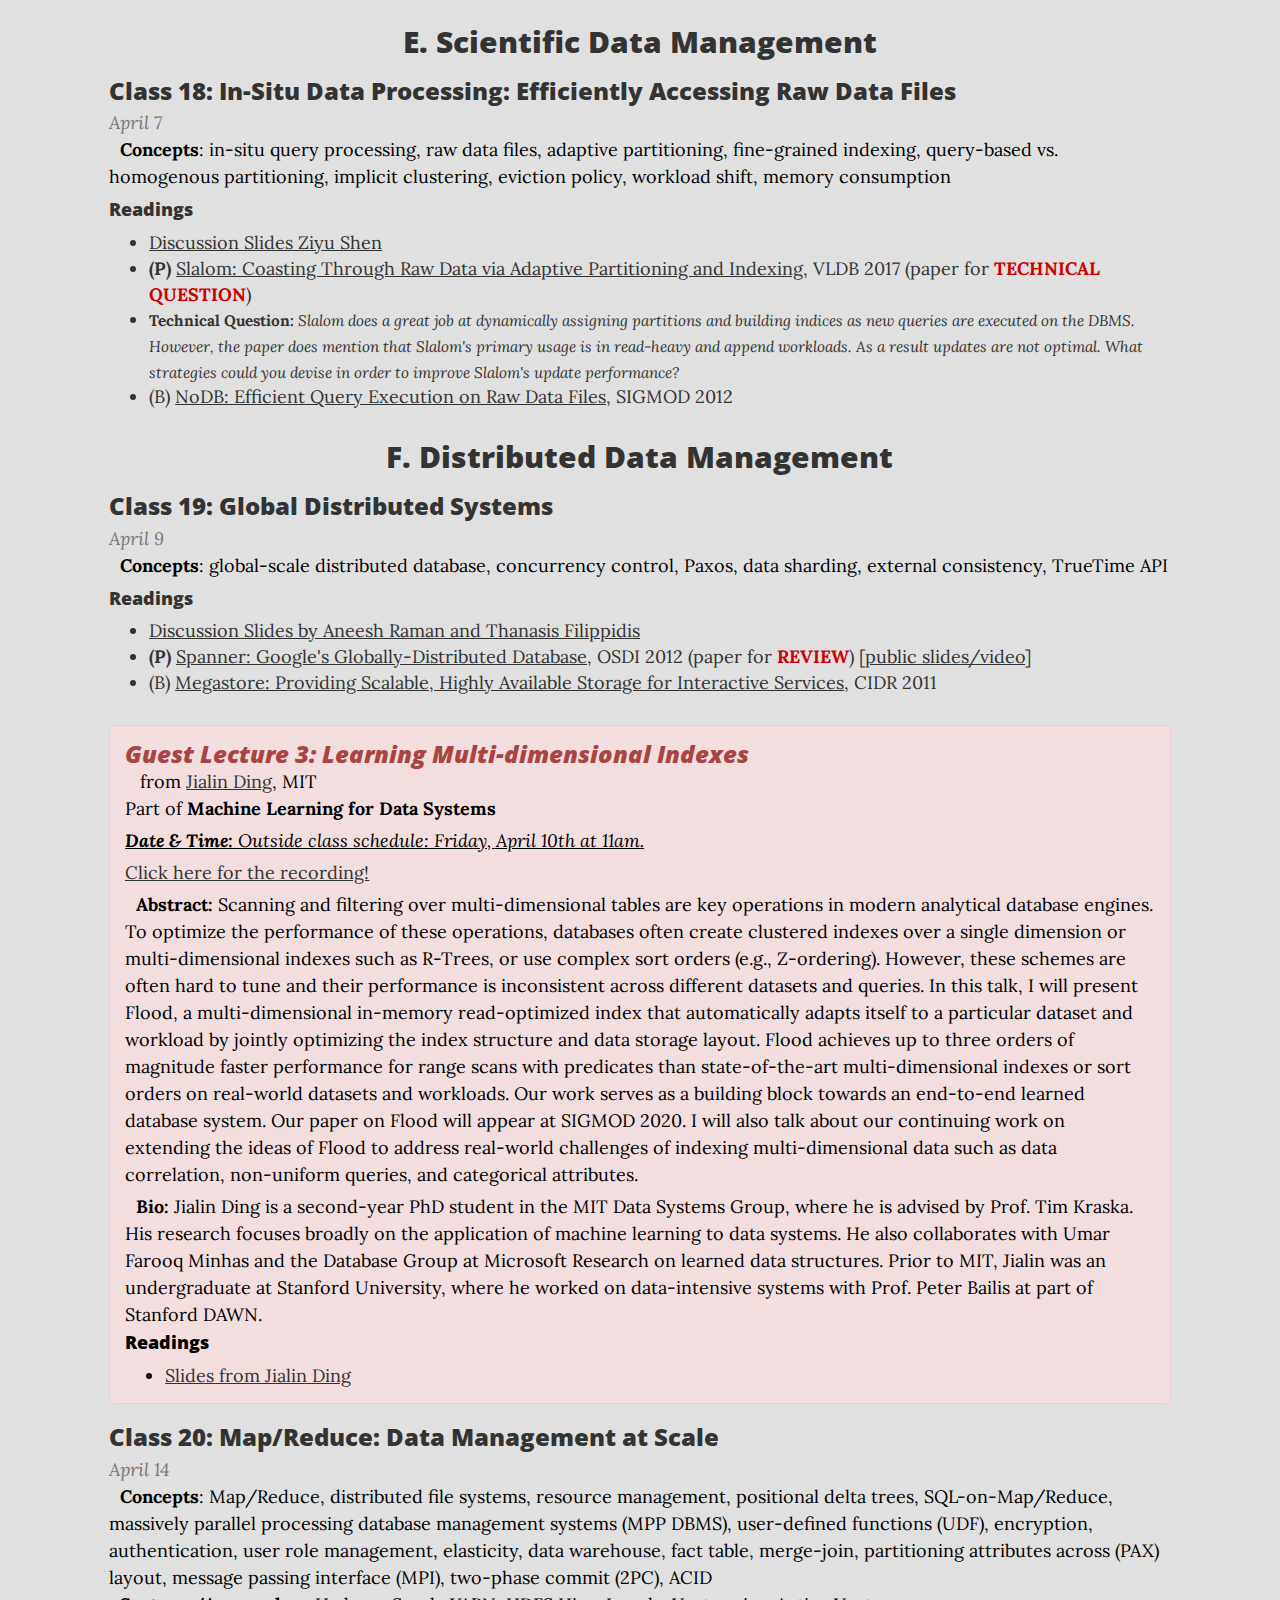
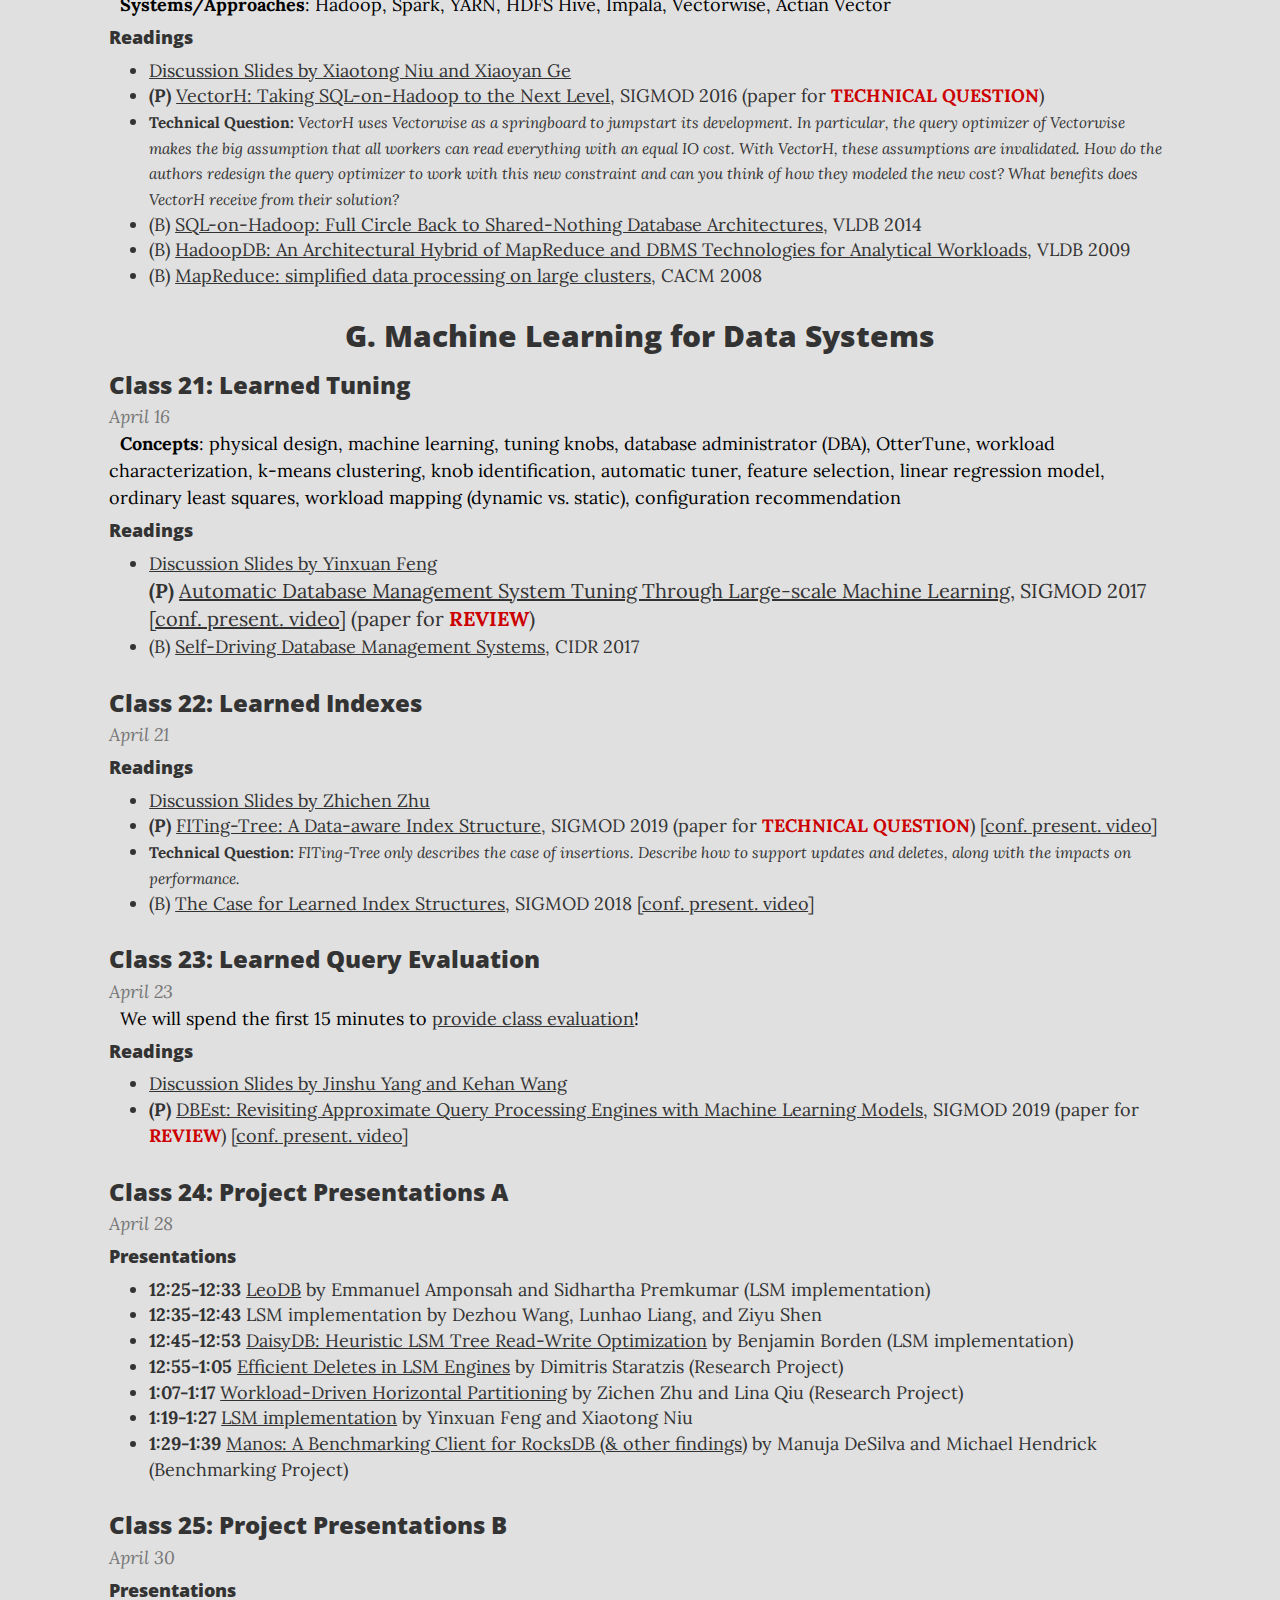
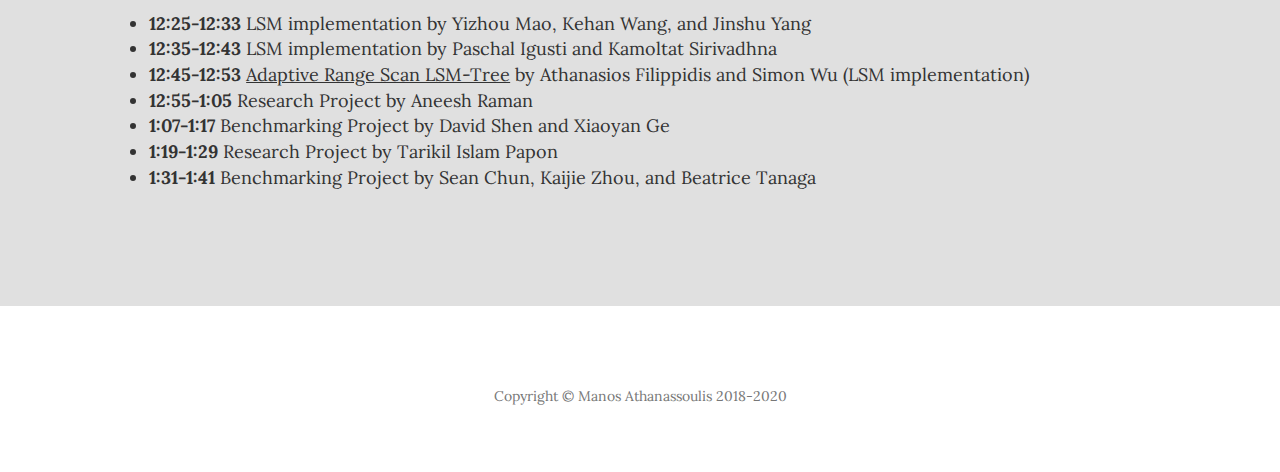
==== commit 2ea25985: "housekeeping" ====
--- a/index.html
+++ b/index.html
@@ -1144,8 +1144,8 @@
                             <li><strong>12:25-12:33</strong> <a href="./slides_projects/LeoDB.pdf" target="_blank">LeoDB</a> by Emmanuel Amponsah and Sidhartha Premkumar (LSM implementation)</li>
                             <li><strong>12:35-12:43</strong> LSM implementation by Dezhou Wang, Lunhao Liang, and Ziyu Shen </li>
                             <li><strong>12:45-12:53</strong> <a href="./slides_projects/DaisyDB.pdf" target="_blank">DaisyDB: Heuristic LSM Tree Read-Write Optimization</a> by Benjamin Borden (LSM implementation)</li>
-                            <li><strong>12:55-1:05</strong> <a href="./slides_projects/StaratzisDimitris.pdf" target="_blank">Efficient Deletes in LSM Engines</a> by Dimitris Staratzis (Research Project)</li>
-                            <li><strong>1:07-1:17</strong> Research Project by Zichen Zhu and Lina Qiu </li>
+                            <li><strong>12:55-1:05</strong> <a href="./slides_projects/EfficientDeletesLSM.pdf" target="_blank">Efficient Deletes in LSM Engines</a> by Dimitris Staratzis (Research Project)</li>
+                            <li><strong>1:07-1:17</strong> <a href="./slides_projects/Workload-Driven-Horizontal-Partitioning.pdf">Workload-Driven Horizontal Partitioning</a> by Zichen Zhu and Lina Qiu (Research Project)</li>
                             <li><strong>1:19-1:27</strong> <a href="./slides_projects/FengYinxuan-NiuXiaotong.pdf" target="_blank">LSM implementation</a> by Yinxuan Feng and Xiaotong Niu </li>
                             <li><strong>1:29-1:39</strong> <a href="./slides_projects/Desilva-Hendrick.pdf" target="_blank">Manos: A Benchmarking Client for RocksDB (& other findings)</a> by Manuja DeSilva and Michael Hendrick (Benchmarking Project)</li>
 
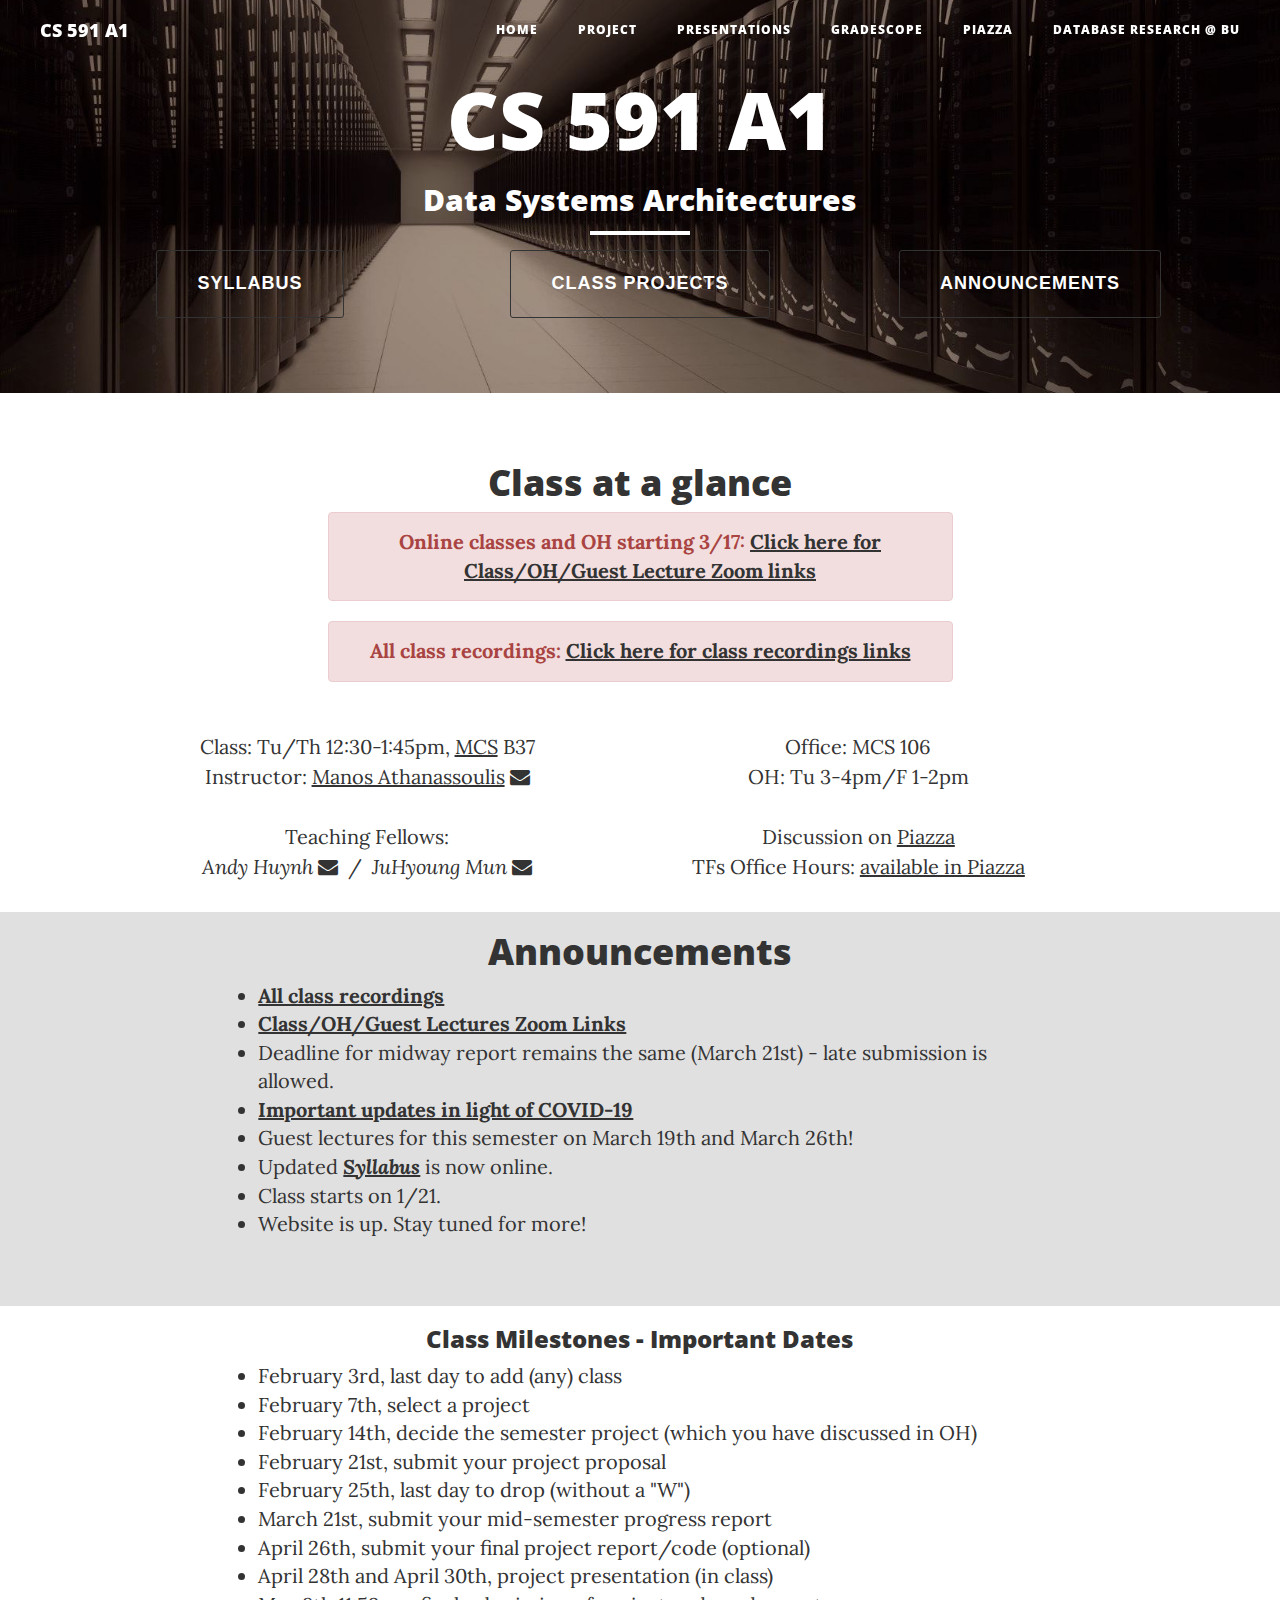
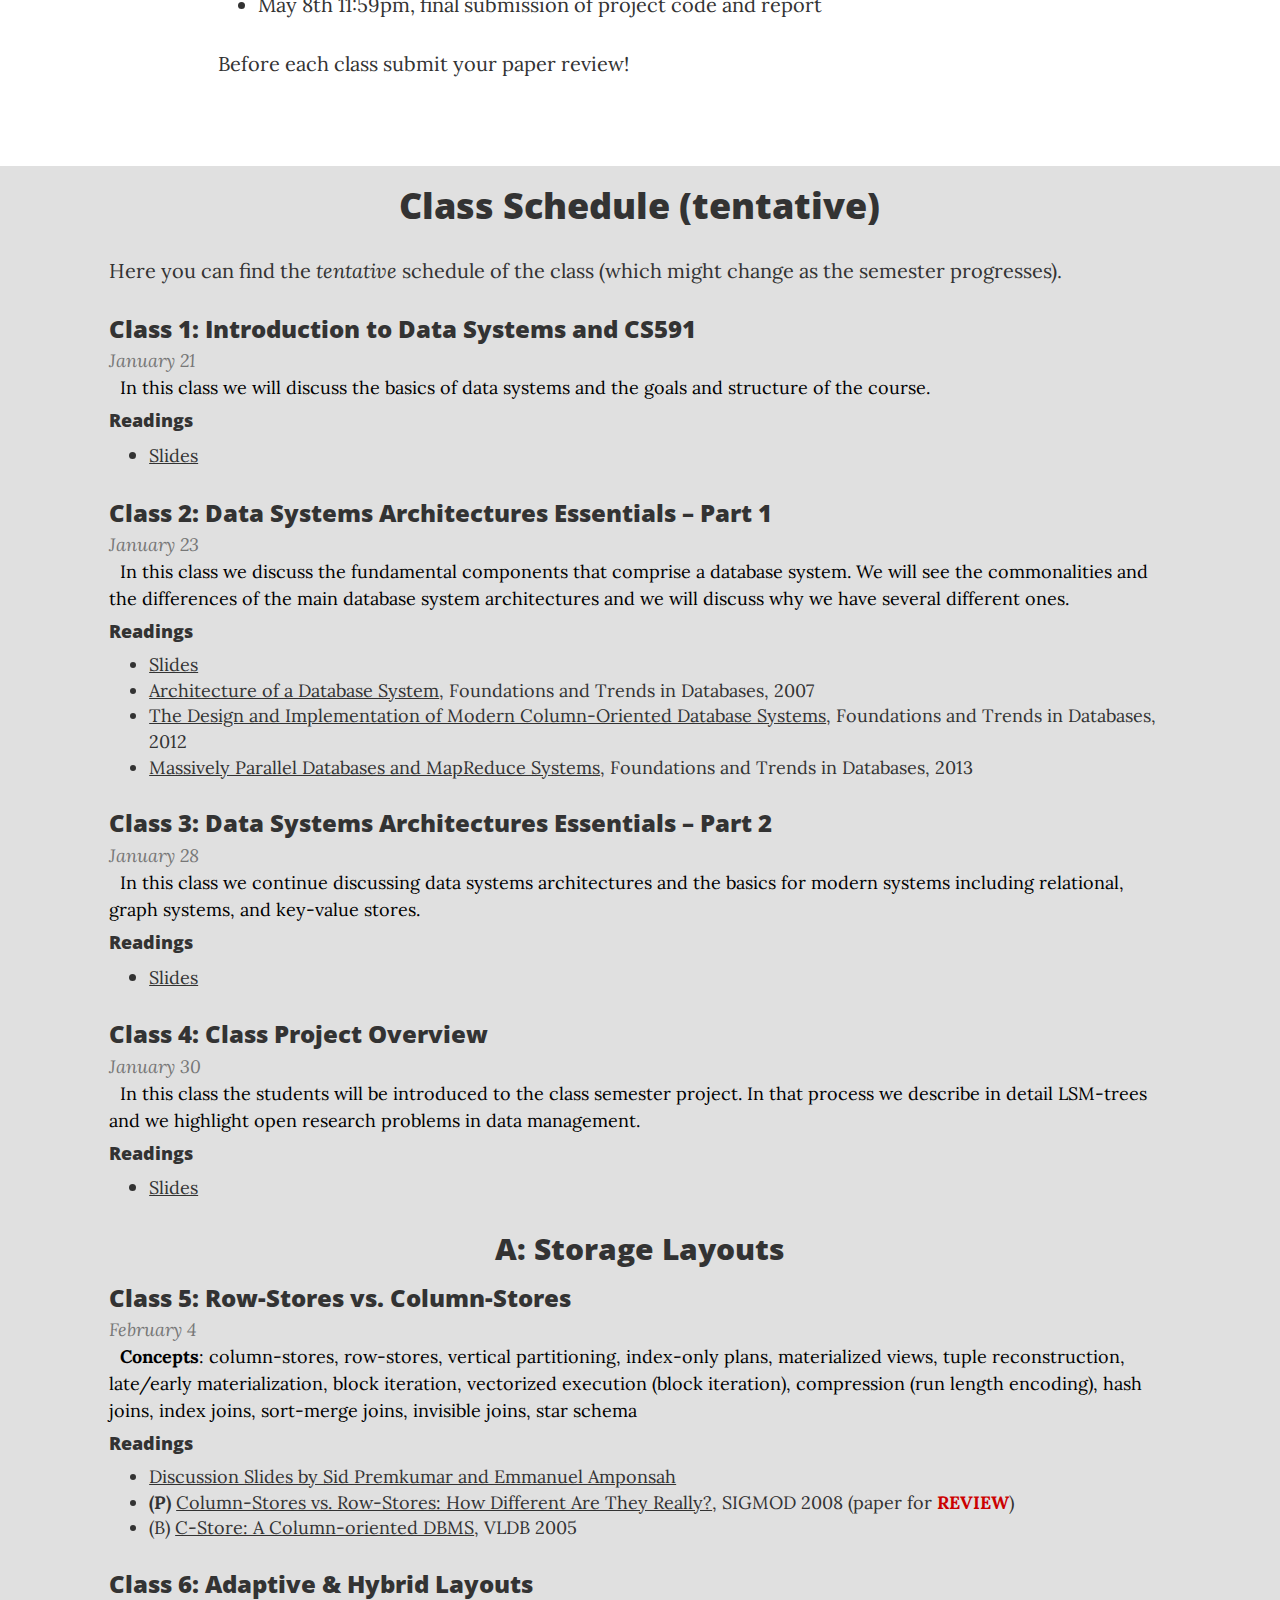
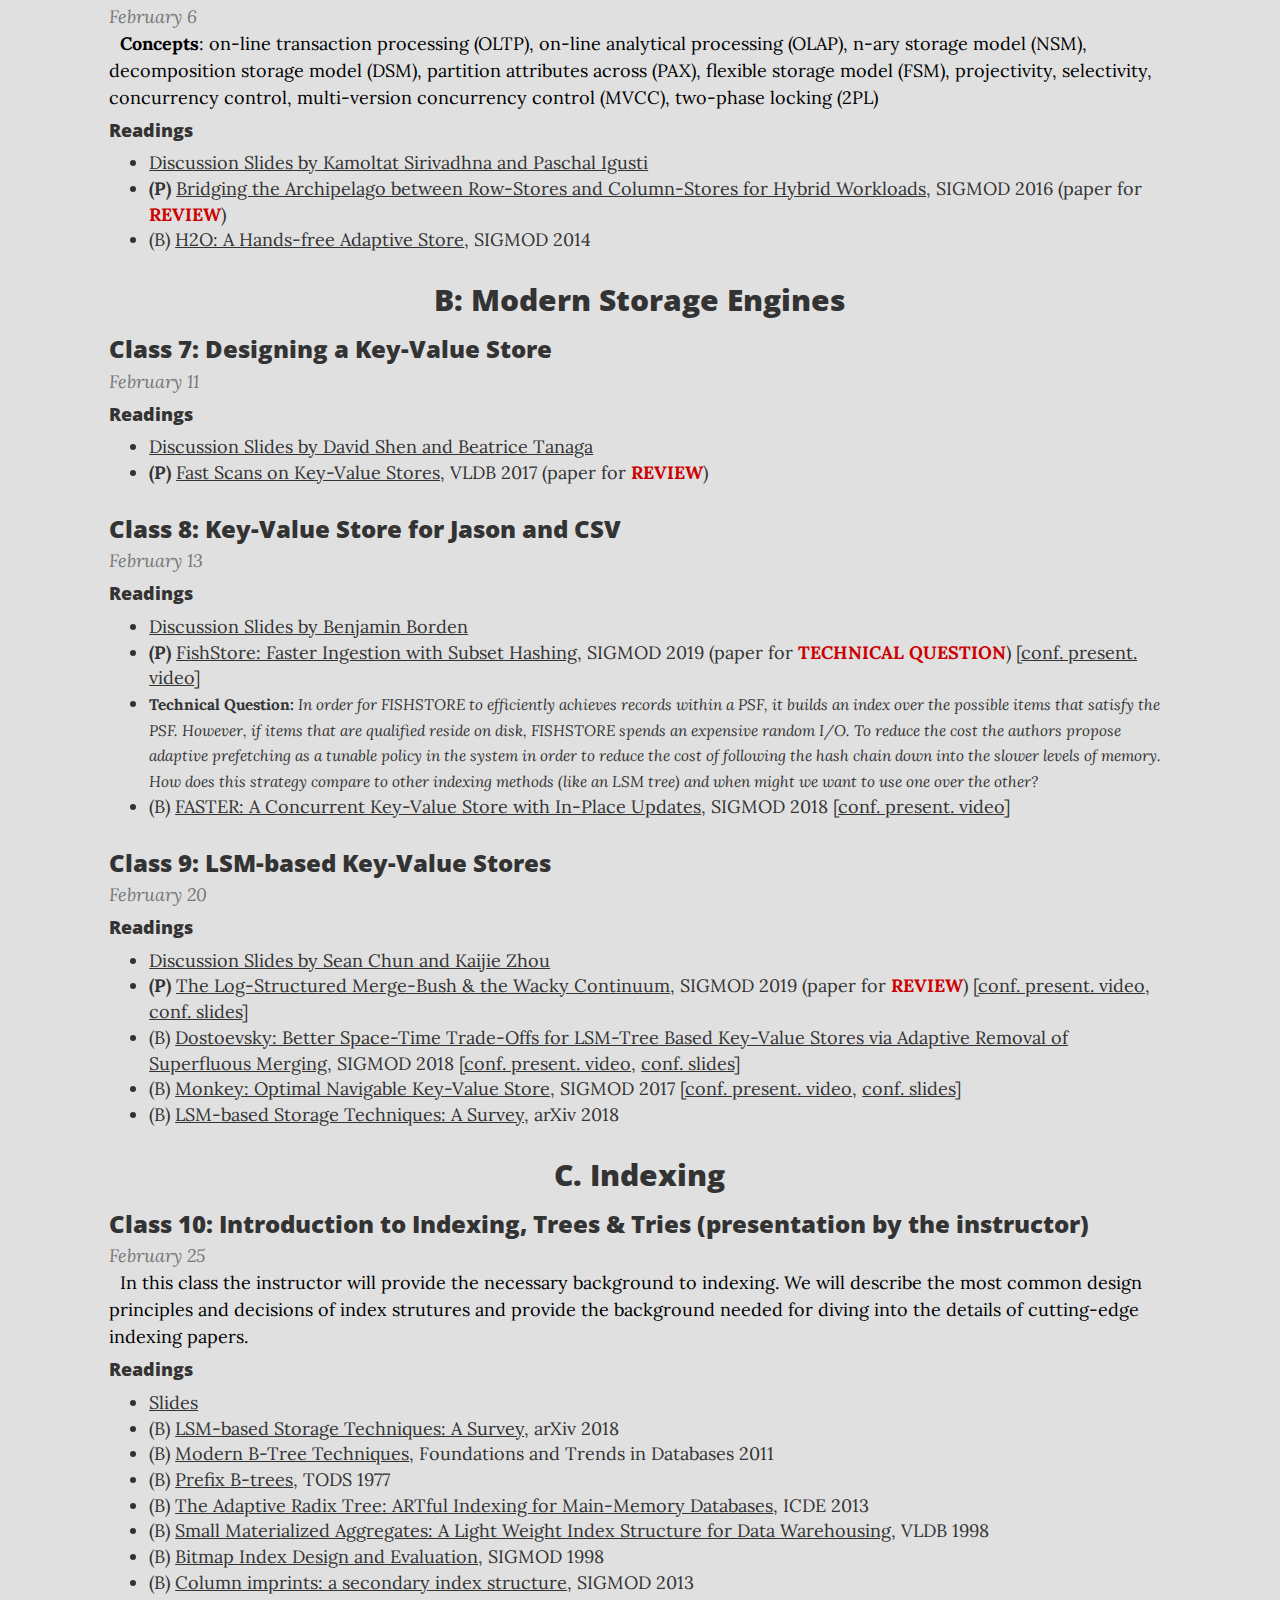
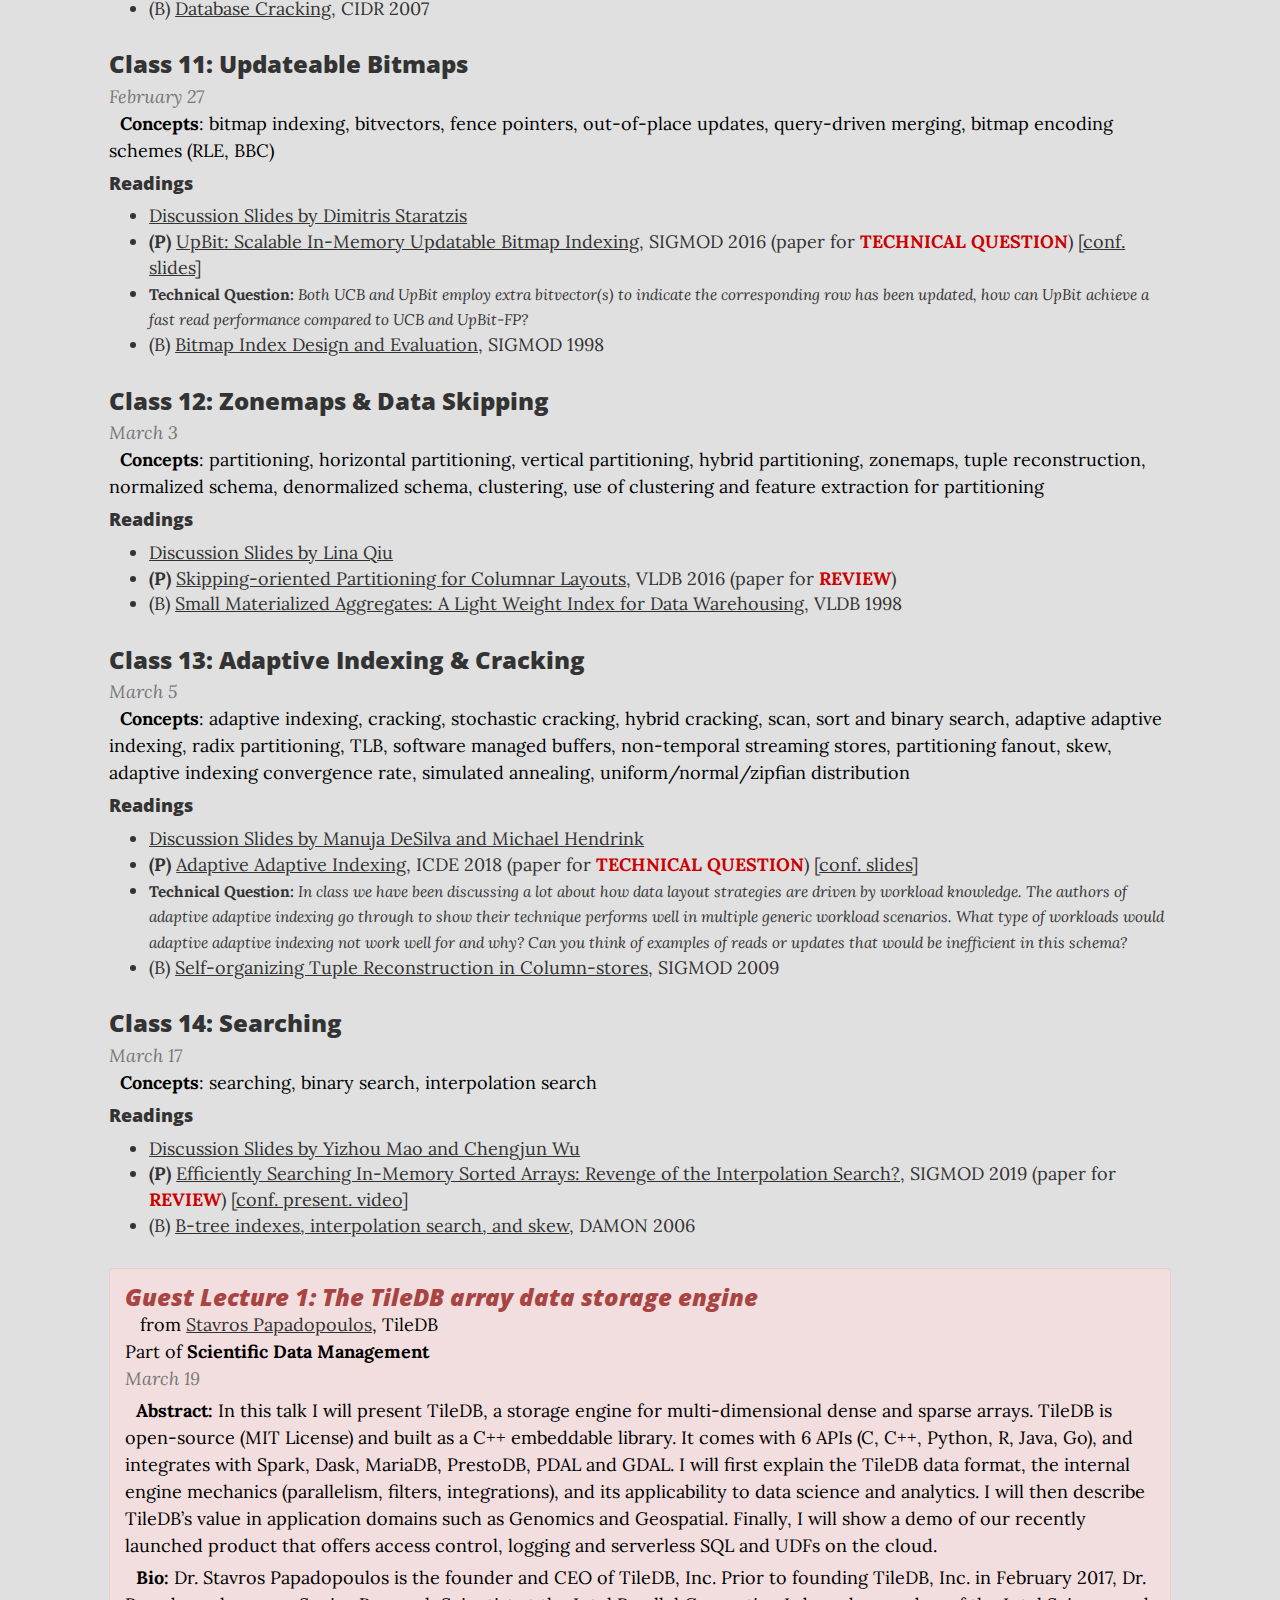
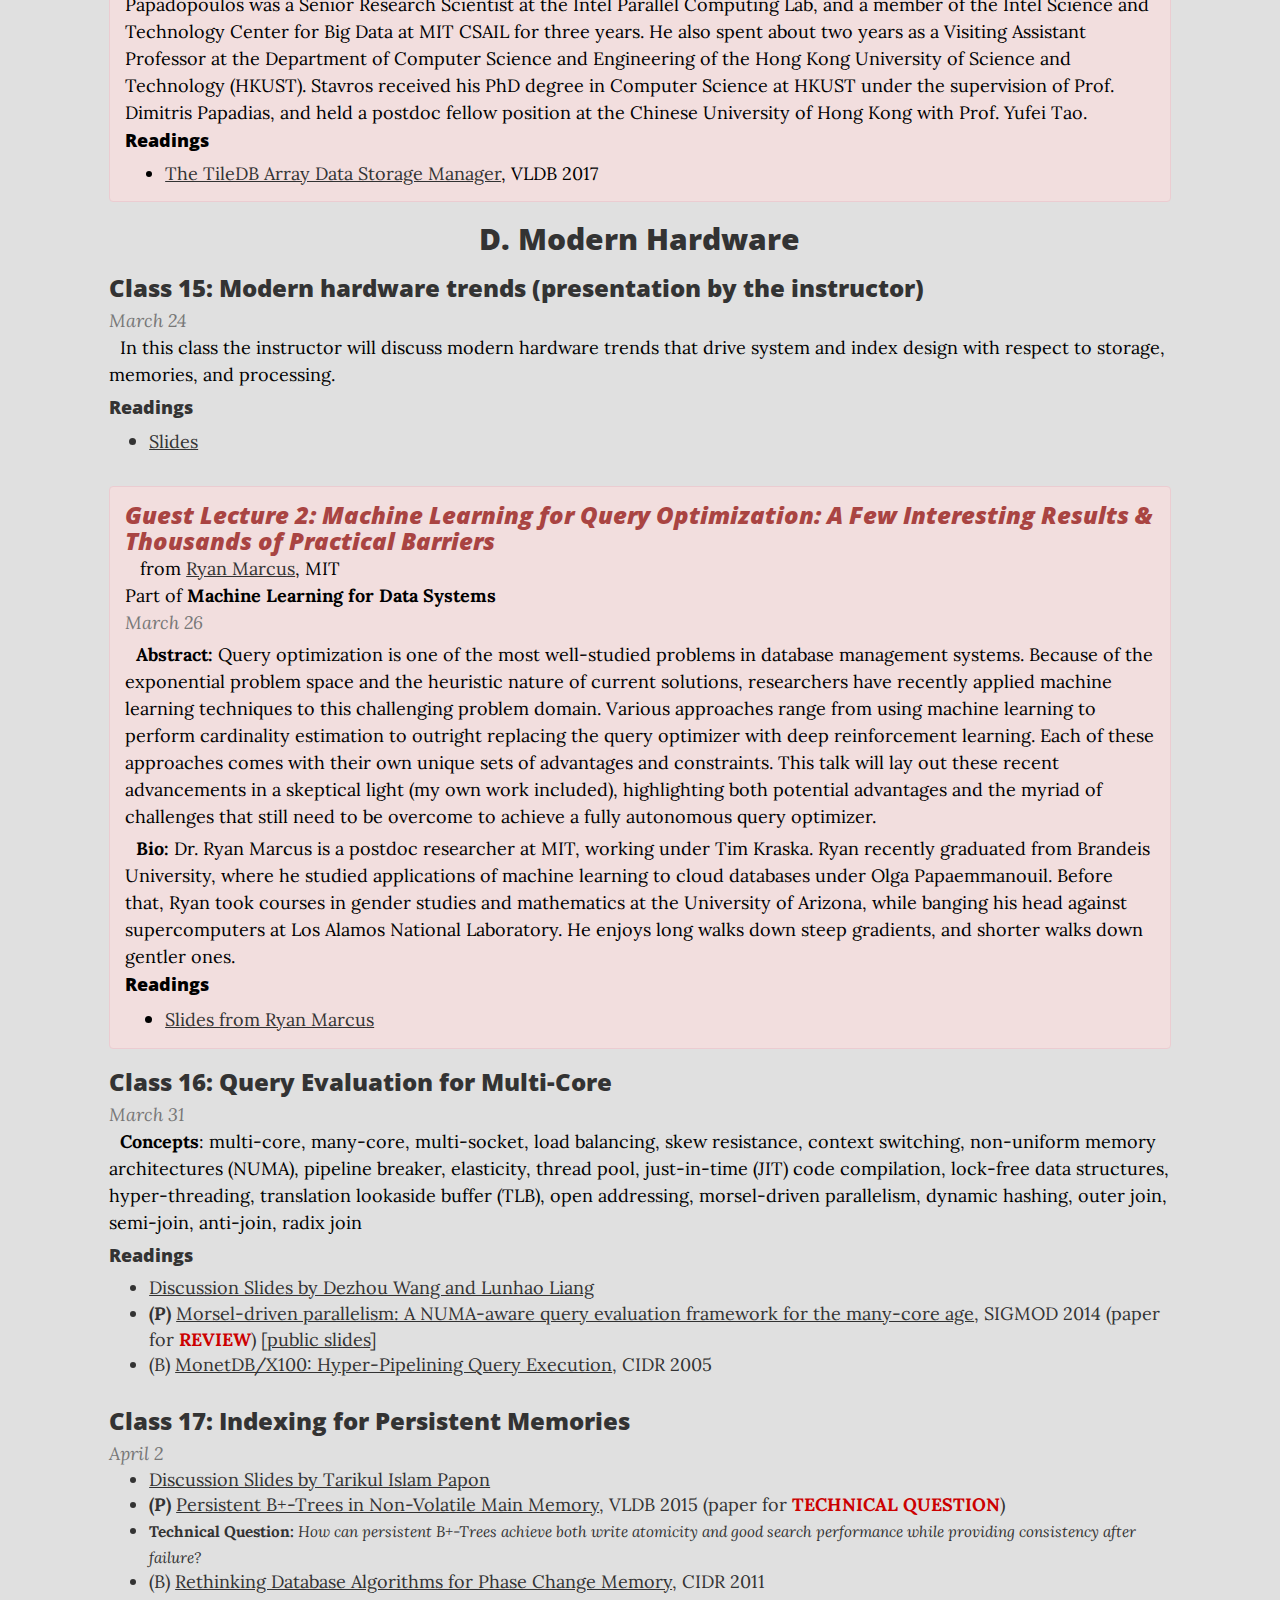
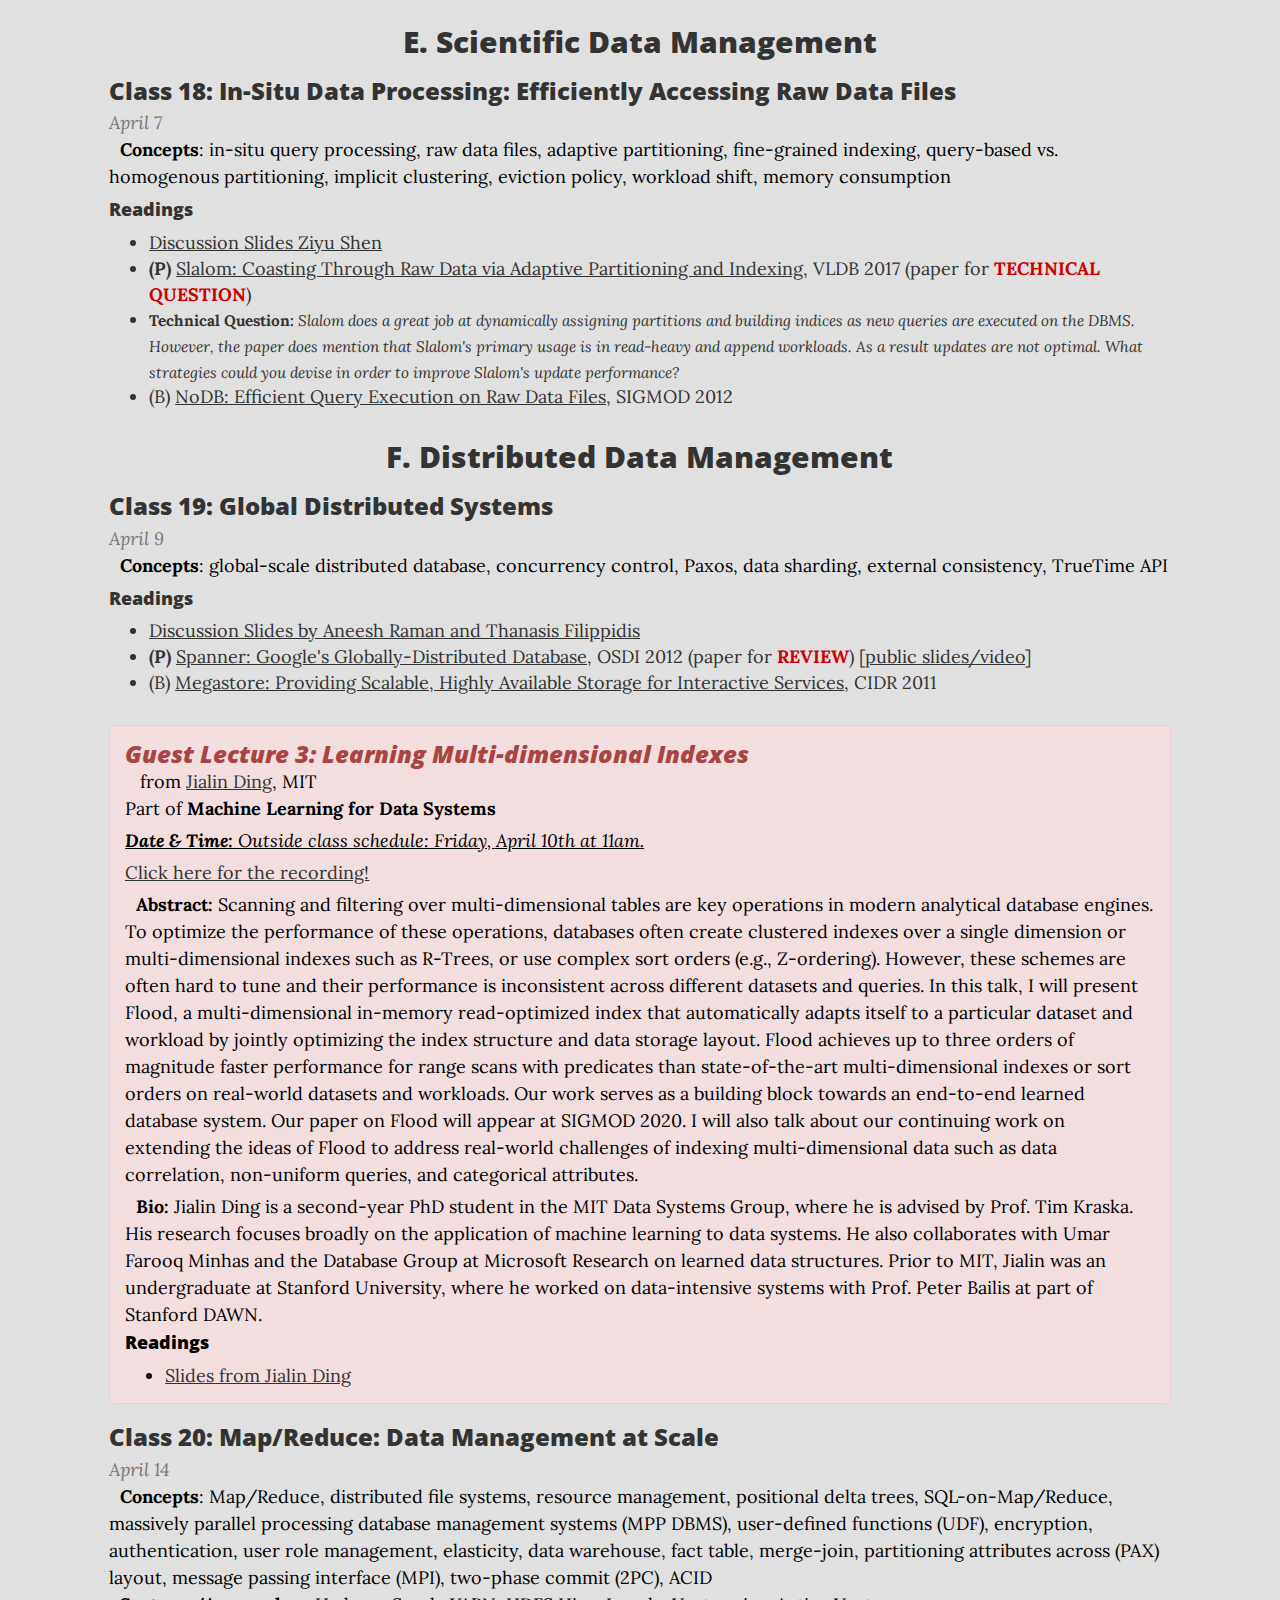
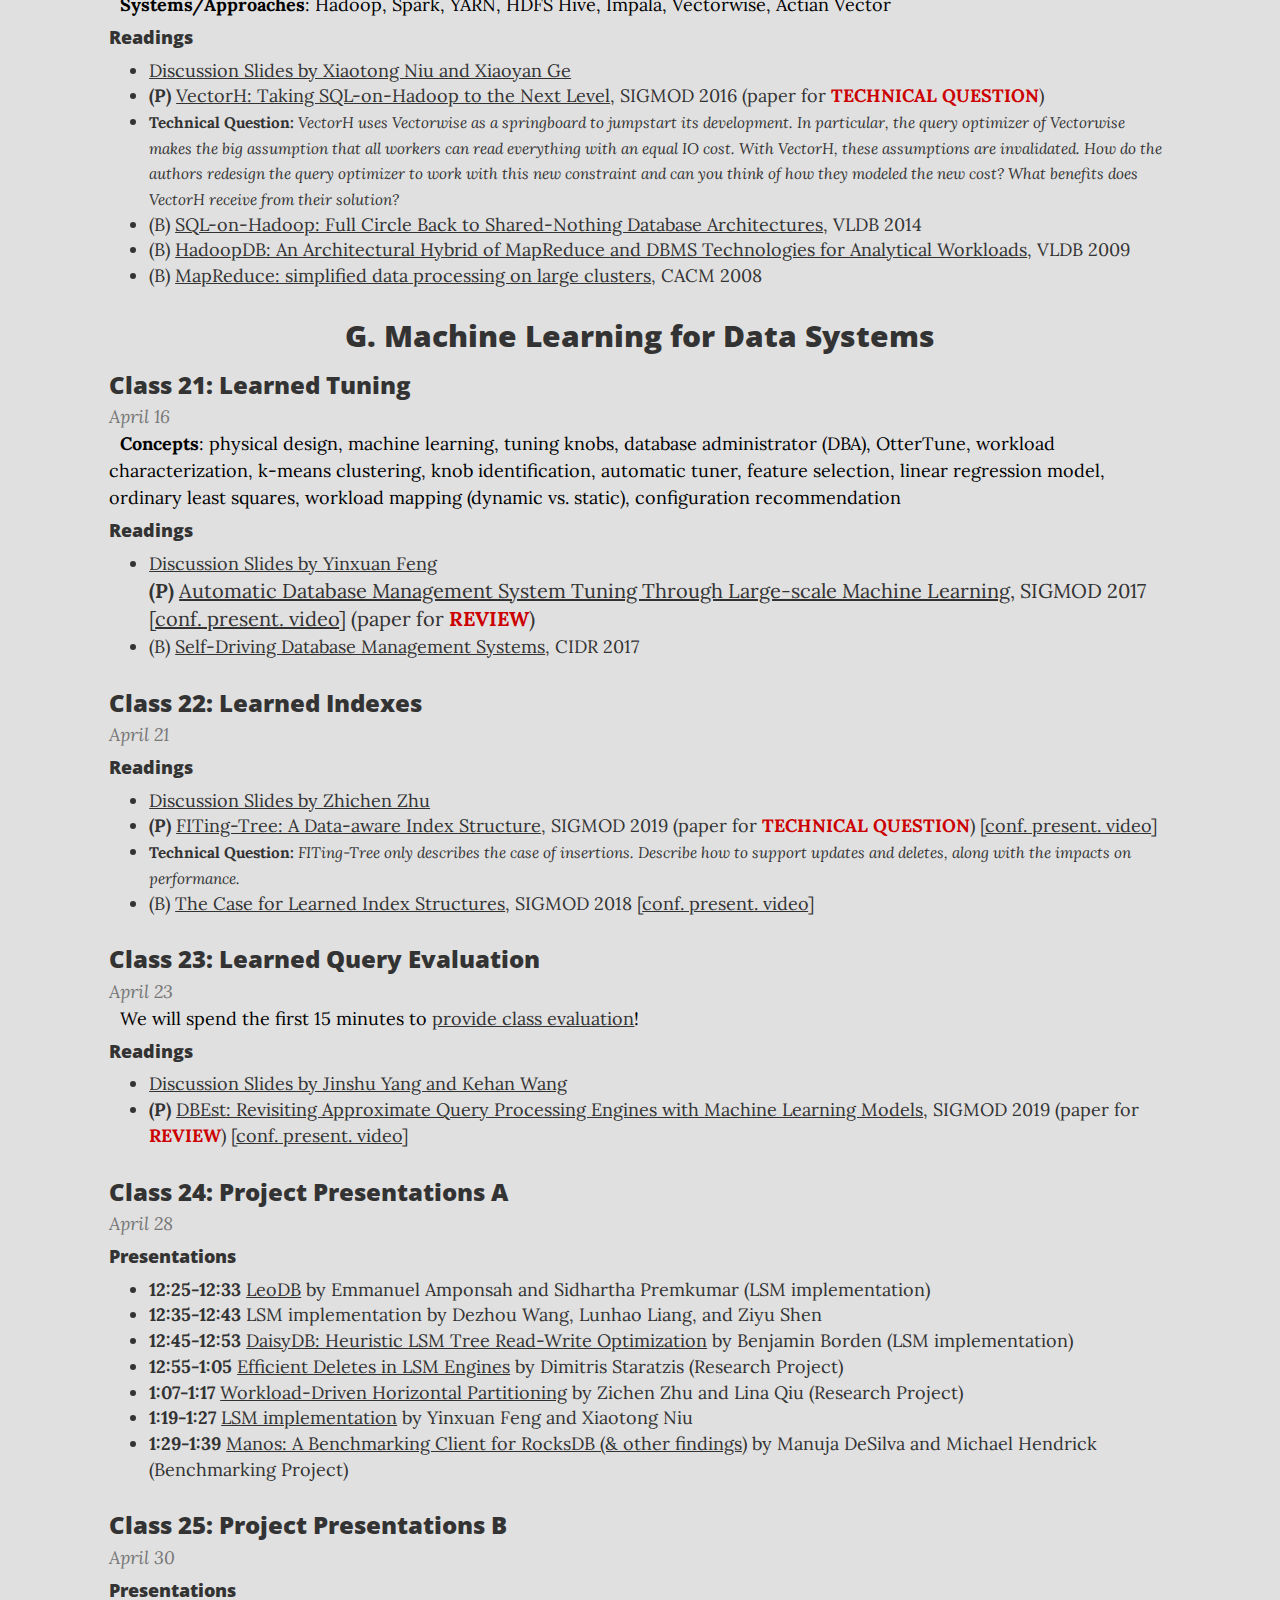
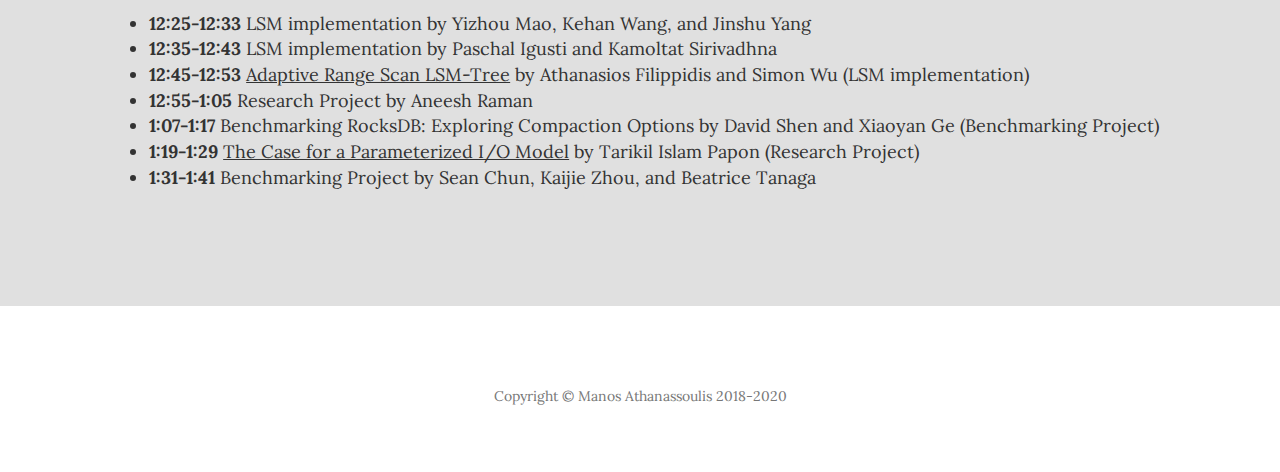
==== commit fc84f3bf: "." ====
--- a/index.html
+++ b/index.html
@@ -1166,8 +1166,8 @@
                         <li><strong>12:35-12:43</strong> LSM implementation by Paschal Igusti and Kamoltat Sirivadhna </li>
                         <li><strong>12:45-12:53</strong> <a href="#" target="_blank">Adaptive Range Scan LSM-Tree</a> by Athanasios Filippidis and Simon Wu (LSM implementation)</li>
                         <li><strong>12:55-1:05</strong> Research Project by Aneesh Raman</li>
-                        <li><strong>1:07-1:17</strong> Benchmarking Project by David Shen and Xiaoyan Ge </li>
-                        <li><strong>1:19-1:29</strong> Research Project by Tarikil Islam Papon</li>
+                        <li><strong>1:07-1:17</strong>  <a href="./slides_projects/RocksDB-Exploring-Compaction-Algorithms.pdf" target="_blank"></a>Benchmarking RocksDB: Exploring Compaction Options by David Shen and Xiaoyan Ge (Benchmarking Project)</li>
+                        <li><strong>1:19-1:29</strong> <a href="#" target="_blank">The Case for a Parameterized I/O Model</a> by Tarikil Islam Papon (Research Project)</li>
                         <li><strong>1:31-1:41</strong> Benchmarking Project by Sean Chun, Kaijie Zhou, and Beatrice Tanaga </li>
                         </ul>
                     </p>
